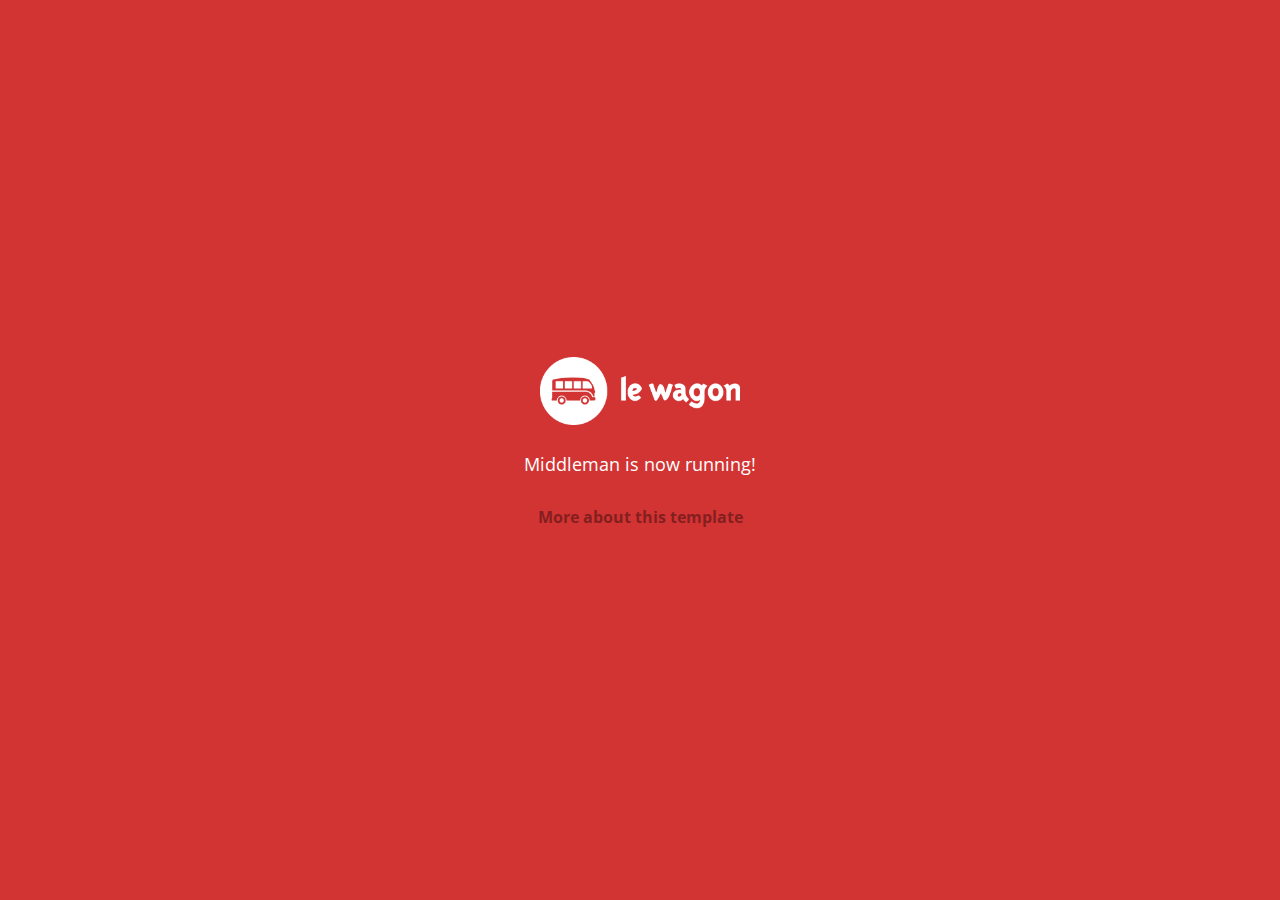
==== index.html @ dd8dd7ee "Automated commit at 2018-02-12 10:35:43 UTC by middleman-deploy 2.0.0-alpha" ====
<!doctype html>
<html>
  <head>
    <meta charset="utf-8">
    <meta http-equiv="x-ua-compatible" content="ie=edge">
    <meta name="viewport"
          content="width=device-width, initial-scale=1, shrink-to-fit=no">
    <!-- Use the title from a page's frontmatter if it has one -->
    <title>Le Wagon - Middleman</title>
    <link href="stylesheets/application-3c48b980.css" rel="stylesheet" />
    <script src="javascripts/application-93de88c9.js"></script>
    <link href="images/favicon-f15af148.png" rel="icon" type="image/png" />
  </head>
  <body>
    <div id="home">
  <div class="home-content">
    <img src="images/logo-acc9c0ec.png" width="200" alt="Logo" />
    <p>
      Middleman is now running!
    </p>
    <p class="about">
      <a href="about.html">More about this template</a>
    </p>
  </div>
</div>

  </body>
</html>
---- stylesheets/application-3c48b980.css ----
@import url("https://fonts.googleapis.com/css?family=Open+Sans:400,300,700|Raleway:400,100,300,700,500");/*!
 * Bootstrap v3.3.7 (http://getbootstrap.com)
 * Copyright 2011-2016 Twitter, Inc.
 * Licensed under MIT (https://github.com/twbs/bootstrap/blob/master/LICENSE)
 *//*! normalize.css v3.0.3 | MIT License | github.com/necolas/normalize.css */html{font-family:sans-serif;-ms-text-size-adjust:100%;-webkit-text-size-adjust:100%}body{margin:0}article,aside,details,figcaption,figure,footer,header,hgroup,main,menu,nav,section,summary{display:block}audio,canvas,progress,video{display:inline-block;vertical-align:baseline}audio:not([controls]){display:none;height:0}[hidden],template{display:none}a{background-color:transparent}a:active,a:hover{outline:0}abbr[title]{border-bottom:1px dotted}b,strong{font-weight:bold}dfn{font-style:italic}h1{font-size:2em;margin:0.67em 0}mark{background:#ff0;color:#000}small{font-size:80%}sub,sup{font-size:75%;line-height:0;position:relative;vertical-align:baseline}sup{top:-0.5em}sub{bottom:-0.25em}img{border:0}svg:not(:root){overflow:hidden}figure{margin:1em 40px}hr{-webkit-box-sizing:content-box;box-sizing:content-box;height:0}pre{overflow:auto}code,kbd,pre,samp{font-family:monospace, monospace;font-size:1em}button,input,optgroup,select,textarea{color:inherit;font:inherit;margin:0}button{overflow:visible}button,select{text-transform:none}button,html input[type="button"],input[type="reset"],input[type="submit"]{-webkit-appearance:button;cursor:pointer}button[disabled],html input[disabled]{cursor:default}button::-moz-focus-inner,input::-moz-focus-inner{border:0;padding:0}input{line-height:normal}input[type="checkbox"],input[type="radio"]{-webkit-box-sizing:border-box;box-sizing:border-box;padding:0}input[type="number"]::-webkit-inner-spin-button,input[type="number"]::-webkit-outer-spin-button{height:auto}input[type="search"]{-webkit-appearance:textfield;-webkit-box-sizing:content-box;box-sizing:content-box}input[type="search"]::-webkit-search-cancel-button,input[type="search"]::-webkit-search-decoration{-webkit-appearance:none}fieldset{border:1px solid #c0c0c0;margin:0 2px;padding:0.35em 0.625em 0.75em}legend{border:0;padding:0}textarea{overflow:auto}optgroup{font-weight:bold}table{border-collapse:collapse;border-spacing:0}td,th{padding:0}/*! Source: https://github.com/h5bp/html5-boilerplate/blob/master/src/css/main.css */@media print{*,*:before,*:after{background:transparent !important;color:#000 !important;-webkit-box-shadow:none !important;box-shadow:none !important;text-shadow:none !important}a,a:visited{text-decoration:underline}a[href]:after{content:" (" attr(href) ")"}abbr[title]:after{content:" (" attr(title) ")"}a[href^="#"]:after,a[href^="javascript:"]:after{content:""}pre,blockquote{border:1px solid #999;page-break-inside:avoid}thead{display:table-header-group}tr,img{page-break-inside:avoid}img{max-width:100% !important}p,h2,h3{orphans:3;widows:3}h2,h3{page-break-after:avoid}.navbar{display:none}.btn>.caret,.dropup>.btn>.caret{border-top-color:#000 !important}.label{border:1px solid #000}.table{border-collapse:collapse !important}.table td,.table th{background-color:#fff !important}.table-bordered th,.table-bordered td{border:1px solid #ddd !important}}@font-face{font-family:'Glyphicons Halflings';src:url("../assets/bootstrap/glyphicons-halflings-regular-86b6f62b.eot");src:url("../assets/bootstrap/glyphicons-halflings-regular-86b6f62b.eot?#iefix") format("embedded-opentype"),url("../assets/bootstrap/glyphicons-halflings-regular-ca35b697.woff2") format("woff2"),url("../assets/bootstrap/glyphicons-halflings-regular-278e49a8.woff") format("woff"),url("../assets/bootstrap/glyphicons-halflings-regular-44bc1850.ttf") format("truetype"),url("../assets/bootstrap/glyphicons-halflings-regular-de51a849.svg#glyphicons_halflingsregular") format("svg")}.glyphicon{position:relative;top:1px;display:inline-block;font-family:'Glyphicons Halflings';font-style:normal;font-weight:normal;line-height:1;-webkit-font-smoothing:antialiased;-moz-osx-font-smoothing:grayscale}.glyphicon-asterisk:before{content:"\002a"}.glyphicon-plus:before{content:"\002b"}.glyphicon-euro:before,.glyphicon-eur:before{content:"\20ac"}.glyphicon-minus:before{content:"\2212"}.glyphicon-cloud:before{content:"\2601"}.glyphicon-envelope:before{content:"\2709"}.glyphicon-pencil:before{content:"\270f"}.glyphicon-glass:before{content:"\e001"}.glyphicon-music:before{content:"\e002"}.glyphicon-search:before{content:"\e003"}.glyphicon-heart:before{content:"\e005"}.glyphicon-star:before{content:"\e006"}.glyphicon-star-empty:before{content:"\e007"}.glyphicon-user:before{content:"\e008"}.glyphicon-film:before{content:"\e009"}.glyphicon-th-large:before{content:"\e010"}.glyphicon-th:before{content:"\e011"}.glyphicon-th-list:before{content:"\e012"}.glyphicon-ok:before{content:"\e013"}.glyphicon-remove:before{content:"\e014"}.glyphicon-zoom-in:before{content:"\e015"}.glyphicon-zoom-out:before{content:"\e016"}.glyphicon-off:before{content:"\e017"}.glyphicon-signal:before{content:"\e018"}.glyphicon-cog:before{content:"\e019"}.glyphicon-trash:before{content:"\e020"}.glyphicon-home:before{content:"\e021"}.glyphicon-file:before{content:"\e022"}.glyphicon-time:before{content:"\e023"}.glyphicon-road:before{content:"\e024"}.glyphicon-download-alt:before{content:"\e025"}.glyphicon-download:before{content:"\e026"}.glyphicon-upload:before{content:"\e027"}.glyphicon-inbox:before{content:"\e028"}.glyphicon-play-circle:before{content:"\e029"}.glyphicon-repeat:before{content:"\e030"}.glyphicon-refresh:before{content:"\e031"}.glyphicon-list-alt:before{content:"\e032"}.glyphicon-lock:before{content:"\e033"}.glyphicon-flag:before{content:"\e034"}.glyphicon-headphones:before{content:"\e035"}.glyphicon-volume-off:before{content:"\e036"}.glyphicon-volume-down:before{content:"\e037"}.glyphicon-volume-up:before{content:"\e038"}.glyphicon-qrcode:before{content:"\e039"}.glyphicon-barcode:before{content:"\e040"}.glyphicon-tag:before{content:"\e041"}.glyphicon-tags:before{content:"\e042"}.glyphicon-book:before{content:"\e043"}.glyphicon-bookmark:before{content:"\e044"}.glyphicon-print:before{content:"\e045"}.glyphicon-camera:before{content:"\e046"}.glyphicon-font:before{content:"\e047"}.glyphicon-bold:before{content:"\e048"}.glyphicon-italic:before{content:"\e049"}.glyphicon-text-height:before{content:"\e050"}.glyphicon-text-width:before{content:"\e051"}.glyphicon-align-left:before{content:"\e052"}.glyphicon-align-center:before{content:"\e053"}.glyphicon-align-right:before{content:"\e054"}.glyphicon-align-justify:before{content:"\e055"}.glyphicon-list:before{content:"\e056"}.glyphicon-indent-left:before{content:"\e057"}.glyphicon-indent-right:before{content:"\e058"}.glyphicon-facetime-video:before{content:"\e059"}.glyphicon-picture:before{content:"\e060"}.glyphicon-map-marker:before{content:"\e062"}.glyphicon-adjust:before{content:"\e063"}.glyphicon-tint:before{content:"\e064"}.glyphicon-edit:before{content:"\e065"}.glyphicon-share:before{content:"\e066"}.glyphicon-check:before{content:"\e067"}.glyphicon-move:before{content:"\e068"}.glyphicon-step-backward:before{content:"\e069"}.glyphicon-fast-backward:before{content:"\e070"}.glyphicon-backward:before{content:"\e071"}.glyphicon-play:before{content:"\e072"}.glyphicon-pause:before{content:"\e073"}.glyphicon-stop:before{content:"\e074"}.glyphicon-forward:before{content:"\e075"}.glyphicon-fast-forward:before{content:"\e076"}.glyphicon-step-forward:before{content:"\e077"}.glyphicon-eject:before{content:"\e078"}.glyphicon-chevron-left:before{content:"\e079"}.glyphicon-chevron-right:before{content:"\e080"}.glyphicon-plus-sign:before{content:"\e081"}.glyphicon-minus-sign:before{content:"\e082"}.glyphicon-remove-sign:before{content:"\e083"}.glyphicon-ok-sign:before{content:"\e084"}.glyphicon-question-sign:before{content:"\e085"}.glyphicon-info-sign:before{content:"\e086"}.glyphicon-screenshot:before{content:"\e087"}.glyphicon-remove-circle:before{content:"\e088"}.glyphicon-ok-circle:before{content:"\e089"}.glyphicon-ban-circle:before{content:"\e090"}.glyphicon-arrow-left:before{content:"\e091"}.glyphicon-arrow-right:before{content:"\e092"}.glyphicon-arrow-up:before{content:"\e093"}.glyphicon-arrow-down:before{content:"\e094"}.glyphicon-share-alt:before{content:"\e095"}.glyphicon-resize-full:before{content:"\e096"}.glyphicon-resize-small:before{content:"\e097"}.glyphicon-exclamation-sign:before{content:"\e101"}.glyphicon-gift:before{content:"\e102"}.glyphicon-leaf:before{content:"\e103"}.glyphicon-fire:before{content:"\e104"}.glyphicon-eye-open:before{content:"\e105"}.glyphicon-eye-close:before{content:"\e106"}.glyphicon-warning-sign:before{content:"\e107"}.glyphicon-plane:before{content:"\e108"}.glyphicon-calendar:before{content:"\e109"}.glyphicon-random:before{content:"\e110"}.glyphicon-comment:before{content:"\e111"}.glyphicon-magnet:before{content:"\e112"}.glyphicon-chevron-up:before{content:"\e113"}.glyphicon-chevron-down:before{content:"\e114"}.glyphicon-retweet:before{content:"\e115"}.glyphicon-shopping-cart:before{content:"\e116"}.glyphicon-folder-close:before{content:"\e117"}.glyphicon-folder-open:before{content:"\e118"}.glyphicon-resize-vertical:before{content:"\e119"}.glyphicon-resize-horizontal:before{content:"\e120"}.glyphicon-hdd:before{content:"\e121"}.glyphicon-bullhorn:before{content:"\e122"}.glyphicon-bell:before{content:"\e123"}.glyphicon-certificate:before{content:"\e124"}.glyphicon-thumbs-up:before{content:"\e125"}.glyphicon-thumbs-down:before{content:"\e126"}.glyphicon-hand-right:before{content:"\e127"}.glyphicon-hand-left:before{content:"\e128"}.glyphicon-hand-up:before{content:"\e129"}.glyphicon-hand-down:before{content:"\e130"}.glyphicon-circle-arrow-right:before{content:"\e131"}.glyphicon-circle-arrow-left:before{content:"\e132"}.glyphicon-circle-arrow-up:before{content:"\e133"}.glyphicon-circle-arrow-down:before{content:"\e134"}.glyphicon-globe:before{content:"\e135"}.glyphicon-wrench:before{content:"\e136"}.glyphicon-tasks:before{content:"\e137"}.glyphicon-filter:before{content:"\e138"}.glyphicon-briefcase:before{content:"\e139"}.glyphicon-fullscreen:before{content:"\e140"}.glyphicon-dashboard:before{content:"\e141"}.glyphicon-paperclip:before{content:"\e142"}.glyphicon-heart-empty:before{content:"\e143"}.glyphicon-link:before{content:"\e144"}.glyphicon-phone:before{content:"\e145"}.glyphicon-pushpin:before{content:"\e146"}.glyphicon-usd:before{content:"\e148"}.glyphicon-gbp:before{content:"\e149"}.glyphicon-sort:before{content:"\e150"}.glyphicon-sort-by-alphabet:before{content:"\e151"}.glyphicon-sort-by-alphabet-alt:before{content:"\e152"}.glyphicon-sort-by-order:before{content:"\e153"}.glyphicon-sort-by-order-alt:before{content:"\e154"}.glyphicon-sort-by-attributes:before{content:"\e155"}.glyphicon-sort-by-attributes-alt:before{content:"\e156"}.glyphicon-unchecked:before{content:"\e157"}.glyphicon-expand:before{content:"\e158"}.glyphicon-collapse-down:before{content:"\e159"}.glyphicon-collapse-up:before{content:"\e160"}.glyphicon-log-in:before{content:"\e161"}.glyphicon-flash:before{content:"\e162"}.glyphicon-log-out:before{content:"\e163"}.glyphicon-new-window:before{content:"\e164"}.glyphicon-record:before{content:"\e165"}.glyphicon-save:before{content:"\e166"}.glyphicon-open:before{content:"\e167"}.glyphicon-saved:before{content:"\e168"}.glyphicon-import:before{content:"\e169"}.glyphicon-export:before{content:"\e170"}.glyphicon-send:before{content:"\e171"}.glyphicon-floppy-disk:before{content:"\e172"}.glyphicon-floppy-saved:before{content:"\e173"}.glyphicon-floppy-remove:before{content:"\e174"}.glyphicon-floppy-save:before{content:"\e175"}.glyphicon-floppy-open:before{content:"\e176"}.glyphicon-credit-card:before{content:"\e177"}.glyphicon-transfer:before{content:"\e178"}.glyphicon-cutlery:before{content:"\e179"}.glyphicon-header:before{content:"\e180"}.glyphicon-compressed:before{content:"\e181"}.glyphicon-earphone:before{content:"\e182"}.glyphicon-phone-alt:before{content:"\e183"}.glyphicon-tower:before{content:"\e184"}.glyphicon-stats:before{content:"\e185"}.glyphicon-sd-video:before{content:"\e186"}.glyphicon-hd-video:before{content:"\e187"}.glyphicon-subtitles:before{content:"\e188"}.glyphicon-sound-stereo:before{content:"\e189"}.glyphicon-sound-dolby:before{content:"\e190"}.glyphicon-sound-5-1:before{content:"\e191"}.glyphicon-sound-6-1:before{content:"\e192"}.glyphicon-sound-7-1:before{content:"\e193"}.glyphicon-copyright-mark:before{content:"\e194"}.glyphicon-registration-mark:before{content:"\e195"}.glyphicon-cloud-download:before{content:"\e197"}.glyphicon-cloud-upload:before{content:"\e198"}.glyphicon-tree-conifer:before{content:"\e199"}.glyphicon-tree-deciduous:before{content:"\e200"}.glyphicon-cd:before{content:"\e201"}.glyphicon-save-file:before{content:"\e202"}.glyphicon-open-file:before{content:"\e203"}.glyphicon-level-up:before{content:"\e204"}.glyphicon-copy:before{content:"\e205"}.glyphicon-paste:before{content:"\e206"}.glyphicon-alert:before{content:"\e209"}.glyphicon-equalizer:before{content:"\e210"}.glyphicon-king:before{content:"\e211"}.glyphicon-queen:before{content:"\e212"}.glyphicon-pawn:before{content:"\e213"}.glyphicon-bishop:before{content:"\e214"}.glyphicon-knight:before{content:"\e215"}.glyphicon-baby-formula:before{content:"\e216"}.glyphicon-tent:before{content:"\26fa"}.glyphicon-blackboard:before{content:"\e218"}.glyphicon-bed:before{content:"\e219"}.glyphicon-apple:before{content:"\f8ff"}.glyphicon-erase:before{content:"\e221"}.glyphicon-hourglass:before{content:"\231b"}.glyphicon-lamp:before{content:"\e223"}.glyphicon-duplicate:before{content:"\e224"}.glyphicon-piggy-bank:before{content:"\e225"}.glyphicon-scissors:before{content:"\e226"}.glyphicon-bitcoin:before{content:"\e227"}.glyphicon-btc:before{content:"\e227"}.glyphicon-xbt:before{content:"\e227"}.glyphicon-yen:before{content:"\00a5"}.glyphicon-jpy:before{content:"\00a5"}.glyphicon-ruble:before{content:"\20bd"}.glyphicon-rub:before{content:"\20bd"}.glyphicon-scale:before{content:"\e230"}.glyphicon-ice-lolly:before{content:"\e231"}.glyphicon-ice-lolly-tasted:before{content:"\e232"}.glyphicon-education:before{content:"\e233"}.glyphicon-option-horizontal:before{content:"\e234"}.glyphicon-option-vertical:before{content:"\e235"}.glyphicon-menu-hamburger:before{content:"\e236"}.glyphicon-modal-window:before{content:"\e237"}.glyphicon-oil:before{content:"\e238"}.glyphicon-grain:before{content:"\e239"}.glyphicon-sunglasses:before{content:"\e240"}.glyphicon-text-size:before{content:"\e241"}.glyphicon-text-color:before{content:"\e242"}.glyphicon-text-background:before{content:"\e243"}.glyphicon-object-align-top:before{content:"\e244"}.glyphicon-object-align-bottom:before{content:"\e245"}.glyphicon-object-align-horizontal:before{content:"\e246"}.glyphicon-object-align-left:before{content:"\e247"}.glyphicon-object-align-vertical:before{content:"\e248"}.glyphicon-object-align-right:before{content:"\e249"}.glyphicon-triangle-right:before{content:"\e250"}.glyphicon-triangle-left:before{content:"\e251"}.glyphicon-triangle-bottom:before{content:"\e252"}.glyphicon-triangle-top:before{content:"\e253"}.glyphicon-console:before{content:"\e254"}.glyphicon-superscript:before{content:"\e255"}.glyphicon-subscript:before{content:"\e256"}.glyphicon-menu-left:before{content:"\e257"}.glyphicon-menu-right:before{content:"\e258"}.glyphicon-menu-down:before{content:"\e259"}.glyphicon-menu-up:before{content:"\e260"}*{-webkit-box-sizing:border-box;box-sizing:border-box}*:before,*:after{-webkit-box-sizing:border-box;box-sizing:border-box}html{font-size:10px;-webkit-tap-highlight-color:transparent}body{font-family:"Open Sans", "Helvetica", "sans-serif";font-size:18px;line-height:1.42857143;color:#333333;background-color:#F4F4F4}input,button,select,textarea{font-family:inherit;font-size:inherit;line-height:inherit}a{color:#469AE0;text-decoration:none}a:hover,a:focus{color:#1f74ba;text-decoration:underline}a:focus{outline:5px auto -webkit-focus-ring-color;outline-offset:-2px}figure{margin:0}img{vertical-align:middle}.img-responsive{display:block;max-width:100%;height:auto}.img-rounded{border-radius:2px}.img-thumbnail{padding:4px;line-height:1.42857143;background-color:#F4F4F4;border:1px solid #ddd;border-radius:2px;-webkit-transition:all 0.2s ease-in-out;transition:all 0.2s ease-in-out;display:inline-block;max-width:100%;height:auto}.img-circle{border-radius:50%}hr{margin-top:25px;margin-bottom:25px;border:0;border-top:1px solid #eeeeee}.sr-only{position:absolute;width:1px;height:1px;margin:-1px;padding:0;overflow:hidden;clip:rect(0, 0, 0, 0);border:0}.sr-only-focusable:active,.sr-only-focusable:focus{position:static;width:auto;height:auto;margin:0;overflow:visible;clip:auto}[role="button"]{cursor:pointer}h1,h2,h3,h4,h5,h6,.h1,.h2,.h3,.h4,.h5,.h6{font-family:"Raleway", "Helvetica", "sans-serif";font-weight:500;line-height:1.1;color:inherit}h1 small,h1 .small,h2 small,h2 .small,h3 small,h3 .small,h4 small,h4 .small,h5 small,h5 .small,h6 small,h6 .small,.h1 small,.h1 .small,.h2 small,.h2 .small,.h3 small,.h3 .small,.h4 small,.h4 .small,.h5 small,.h5 .small,.h6 small,.h6 .small{font-weight:normal;line-height:1;color:#777777}h1,.h1,h2,.h2,h3,.h3{margin-top:25px;margin-bottom:12.5px}h1 small,h1 .small,.h1 small,.h1 .small,h2 small,h2 .small,.h2 small,.h2 .small,h3 small,h3 .small,.h3 small,.h3 .small{font-size:65%}h4,.h4,h5,.h5,h6,.h6{margin-top:12.5px;margin-bottom:12.5px}h4 small,h4 .small,.h4 small,.h4 .small,h5 small,h5 .small,.h5 small,.h5 .small,h6 small,h6 .small,.h6 small,.h6 .small{font-size:75%}h1,.h1{font-size:46px}h2,.h2{font-size:38px}h3,.h3{font-size:31px}h4,.h4{font-size:23px}h5,.h5{font-size:18px}h6,.h6{font-size:16px}p{margin:0 0 12.5px}.lead{margin-bottom:25px;font-size:20px;font-weight:300;line-height:1.4}@media (min-width: 768px){.lead{font-size:27px}}small,.small{font-size:88%}mark,.mark{background-color:#fcf8e3;padding:.2em}.text-left{text-align:left}.text-right{text-align:right}.text-center{text-align:center}.text-justify{text-align:justify}.text-nowrap{white-space:nowrap}.text-lowercase{text-transform:lowercase}.text-uppercase,.initialism{text-transform:uppercase}.text-capitalize{text-transform:capitalize}.text-muted{color:#777777}.text-primary{color:#469AE0}a.text-primary:hover,a.text-primary:focus{color:#2381d0}.text-success{color:#3c763d}a.text-success:hover,a.text-success:focus{color:#2b542c}.text-info{color:#31708f}a.text-info:hover,a.text-info:focus{color:#245269}.text-warning{color:#8a6d3b}a.text-warning:hover,a.text-warning:focus{color:#66512c}.text-danger{color:#a94442}a.text-danger:hover,a.text-danger:focus{color:#843534}.bg-primary{color:#fff}.bg-primary{background-color:#469AE0}a.bg-primary:hover,a.bg-primary:focus{background-color:#2381d0}.bg-success{background-color:#dff0d8}a.bg-success:hover,a.bg-success:focus{background-color:#c1e2b3}.bg-info{background-color:#d9edf7}a.bg-info:hover,a.bg-info:focus{background-color:#afd9ee}.bg-warning{background-color:#fcf8e3}a.bg-warning:hover,a.bg-warning:focus{background-color:#f7ecb5}.bg-danger{background-color:#f2dede}a.bg-danger:hover,a.bg-danger:focus{background-color:#e4b9b9}.page-header{padding-bottom:11.5px;margin:50px 0 25px;border-bottom:1px solid #eeeeee}ul,ol{margin-top:0;margin-bottom:12.5px}ul ul,ul ol,ol ul,ol ol{margin-bottom:0}.list-unstyled{padding-left:0;list-style:none}.list-inline{padding-left:0;list-style:none;margin-left:-5px}.list-inline>li{display:inline-block;padding-left:5px;padding-right:5px}dl{margin-top:0;margin-bottom:25px}dt,dd{line-height:1.42857143}dt{font-weight:bold}dd{margin-left:0}.dl-horizontal dd:before,.dl-horizontal dd:after{content:" ";display:table}.dl-horizontal dd:after{clear:both}@media (min-width: 768px){.dl-horizontal dt{float:left;width:160px;clear:left;text-align:right;overflow:hidden;text-overflow:ellipsis;white-space:nowrap}.dl-horizontal dd{margin-left:180px}}abbr[title],abbr[data-original-title]{cursor:help;border-bottom:1px dotted #777777}.initialism{font-size:90%}blockquote{padding:12.5px 25px;margin:0 0 25px;font-size:22.5px;border-left:5px solid #eeeeee}blockquote p:last-child,blockquote ul:last-child,blockquote ol:last-child{margin-bottom:0}blockquote footer,blockquote small,blockquote .small{display:block;font-size:80%;line-height:1.42857143;color:#777777}blockquote footer:before,blockquote small:before,blockquote .small:before{content:'\2014 \00A0'}.blockquote-reverse,blockquote.pull-right{padding-right:15px;padding-left:0;border-right:5px solid #eeeeee;border-left:0;text-align:right}.blockquote-reverse footer:before,.blockquote-reverse small:before,.blockquote-reverse .small:before,blockquote.pull-right footer:before,blockquote.pull-right small:before,blockquote.pull-right .small:before{content:''}.blockquote-reverse footer:after,.blockquote-reverse small:after,.blockquote-reverse .small:after,blockquote.pull-right footer:after,blockquote.pull-right small:after,blockquote.pull-right .small:after{content:'\00A0 \2014'}address{margin-bottom:25px;font-style:normal;line-height:1.42857143}code,kbd,pre,samp{font-family:Menlo, Monaco, Consolas, "Courier New", monospace}code{padding:2px 4px;font-size:90%;color:#c7254e;background-color:#f9f2f4;border-radius:2px}kbd{padding:2px 4px;font-size:90%;color:#fff;background-color:#333;border-radius:2px;-webkit-box-shadow:inset 0 -1px 0 rgba(0,0,0,0.25);box-shadow:inset 0 -1px 0 rgba(0,0,0,0.25)}kbd kbd{padding:0;font-size:100%;font-weight:bold;-webkit-box-shadow:none;box-shadow:none}pre{display:block;padding:12px;margin:0 0 12.5px;font-size:17px;line-height:1.42857143;word-break:break-all;word-wrap:break-word;color:#333333;background-color:#f5f5f5;border:1px solid #ccc;border-radius:2px}pre code{padding:0;font-size:inherit;color:inherit;white-space:pre-wrap;background-color:transparent;border-radius:0}.pre-scrollable{max-height:340px;overflow-y:scroll}.container{margin-right:auto;margin-left:auto;padding-left:15px;padding-right:15px}.container:before,.container:after{content:" ";display:table}.container:after{clear:both}@media (min-width: 768px){.container{width:750px}}@media (min-width: 992px){.container{width:970px}}@media (min-width: 1200px){.container{width:1170px}}.container-fluid{margin-right:auto;margin-left:auto;padding-left:15px;padding-right:15px}.container-fluid:before,.container-fluid:after{content:" ";display:table}.container-fluid:after{clear:both}.row{margin-left:-15px;margin-right:-15px}.row:before,.row:after{content:" ";display:table}.row:after{clear:both}.col-xs-1,.col-sm-1,.col-md-1,.col-lg-1,.col-xs-2,.col-sm-2,.col-md-2,.col-lg-2,.col-xs-3,.col-sm-3,.col-md-3,.col-lg-3,.col-xs-4,.col-sm-4,.col-md-4,.col-lg-4,.col-xs-5,.col-sm-5,.col-md-5,.col-lg-5,.col-xs-6,.col-sm-6,.col-md-6,.col-lg-6,.col-xs-7,.col-sm-7,.col-md-7,.col-lg-7,.col-xs-8,.col-sm-8,.col-md-8,.col-lg-8,.col-xs-9,.col-sm-9,.col-md-9,.col-lg-9,.col-xs-10,.col-sm-10,.col-md-10,.col-lg-10,.col-xs-11,.col-sm-11,.col-md-11,.col-lg-11,.col-xs-12,.col-sm-12,.col-md-12,.col-lg-12{position:relative;min-height:1px;padding-left:15px;padding-right:15px}.col-xs-1,.col-xs-2,.col-xs-3,.col-xs-4,.col-xs-5,.col-xs-6,.col-xs-7,.col-xs-8,.col-xs-9,.col-xs-10,.col-xs-11,.col-xs-12{float:left}.col-xs-1{width:8.33333333%}.col-xs-2{width:16.66666667%}.col-xs-3{width:25%}.col-xs-4{width:33.33333333%}.col-xs-5{width:41.66666667%}.col-xs-6{width:50%}.col-xs-7{width:58.33333333%}.col-xs-8{width:66.66666667%}.col-xs-9{width:75%}.col-xs-10{width:83.33333333%}.col-xs-11{width:91.66666667%}.col-xs-12{width:100%}.col-xs-pull-0{right:auto}.col-xs-pull-1{right:8.33333333%}.col-xs-pull-2{right:16.66666667%}.col-xs-pull-3{right:25%}.col-xs-pull-4{right:33.33333333%}.col-xs-pull-5{right:41.66666667%}.col-xs-pull-6{right:50%}.col-xs-pull-7{right:58.33333333%}.col-xs-pull-8{right:66.66666667%}.col-xs-pull-9{right:75%}.col-xs-pull-10{right:83.33333333%}.col-xs-pull-11{right:91.66666667%}.col-xs-pull-12{right:100%}.col-xs-push-0{left:auto}.col-xs-push-1{left:8.33333333%}.col-xs-push-2{left:16.66666667%}.col-xs-push-3{left:25%}.col-xs-push-4{left:33.33333333%}.col-xs-push-5{left:41.66666667%}.col-xs-push-6{left:50%}.col-xs-push-7{left:58.33333333%}.col-xs-push-8{left:66.66666667%}.col-xs-push-9{left:75%}.col-xs-push-10{left:83.33333333%}.col-xs-push-11{left:91.66666667%}.col-xs-push-12{left:100%}.col-xs-offset-0{margin-left:0%}.col-xs-offset-1{margin-left:8.33333333%}.col-xs-offset-2{margin-left:16.66666667%}.col-xs-offset-3{margin-left:25%}.col-xs-offset-4{margin-left:33.33333333%}.col-xs-offset-5{margin-left:41.66666667%}.col-xs-offset-6{margin-left:50%}.col-xs-offset-7{margin-left:58.33333333%}.col-xs-offset-8{margin-left:66.66666667%}.col-xs-offset-9{margin-left:75%}.col-xs-offset-10{margin-left:83.33333333%}.col-xs-offset-11{margin-left:91.66666667%}.col-xs-offset-12{margin-left:100%}@media (min-width: 768px){.col-sm-1,.col-sm-2,.col-sm-3,.col-sm-4,.col-sm-5,.col-sm-6,.col-sm-7,.col-sm-8,.col-sm-9,.col-sm-10,.col-sm-11,.col-sm-12{float:left}.col-sm-1{width:8.33333333%}.col-sm-2{width:16.66666667%}.col-sm-3{width:25%}.col-sm-4{width:33.33333333%}.col-sm-5{width:41.66666667%}.col-sm-6{width:50%}.col-sm-7{width:58.33333333%}.col-sm-8{width:66.66666667%}.col-sm-9{width:75%}.col-sm-10{width:83.33333333%}.col-sm-11{width:91.66666667%}.col-sm-12{width:100%}.col-sm-pull-0{right:auto}.col-sm-pull-1{right:8.33333333%}.col-sm-pull-2{right:16.66666667%}.col-sm-pull-3{right:25%}.col-sm-pull-4{right:33.33333333%}.col-sm-pull-5{right:41.66666667%}.col-sm-pull-6{right:50%}.col-sm-pull-7{right:58.33333333%}.col-sm-pull-8{right:66.66666667%}.col-sm-pull-9{right:75%}.col-sm-pull-10{right:83.33333333%}.col-sm-pull-11{right:91.66666667%}.col-sm-pull-12{right:100%}.col-sm-push-0{left:auto}.col-sm-push-1{left:8.33333333%}.col-sm-push-2{left:16.66666667%}.col-sm-push-3{left:25%}.col-sm-push-4{left:33.33333333%}.col-sm-push-5{left:41.66666667%}.col-sm-push-6{left:50%}.col-sm-push-7{left:58.33333333%}.col-sm-push-8{left:66.66666667%}.col-sm-push-9{left:75%}.col-sm-push-10{left:83.33333333%}.col-sm-push-11{left:91.66666667%}.col-sm-push-12{left:100%}.col-sm-offset-0{margin-left:0%}.col-sm-offset-1{margin-left:8.33333333%}.col-sm-offset-2{margin-left:16.66666667%}.col-sm-offset-3{margin-left:25%}.col-sm-offset-4{margin-left:33.33333333%}.col-sm-offset-5{margin-left:41.66666667%}.col-sm-offset-6{margin-left:50%}.col-sm-offset-7{margin-left:58.33333333%}.col-sm-offset-8{margin-left:66.66666667%}.col-sm-offset-9{margin-left:75%}.col-sm-offset-10{margin-left:83.33333333%}.col-sm-offset-11{margin-left:91.66666667%}.col-sm-offset-12{margin-left:100%}}@media (min-width: 992px){.col-md-1,.col-md-2,.col-md-3,.col-md-4,.col-md-5,.col-md-6,.col-md-7,.col-md-8,.col-md-9,.col-md-10,.col-md-11,.col-md-12{float:left}.col-md-1{width:8.33333333%}.col-md-2{width:16.66666667%}.col-md-3{width:25%}.col-md-4{width:33.33333333%}.col-md-5{width:41.66666667%}.col-md-6{width:50%}.col-md-7{width:58.33333333%}.col-md-8{width:66.66666667%}.col-md-9{width:75%}.col-md-10{width:83.33333333%}.col-md-11{width:91.66666667%}.col-md-12{width:100%}.col-md-pull-0{right:auto}.col-md-pull-1{right:8.33333333%}.col-md-pull-2{right:16.66666667%}.col-md-pull-3{right:25%}.col-md-pull-4{right:33.33333333%}.col-md-pull-5{right:41.66666667%}.col-md-pull-6{right:50%}.col-md-pull-7{right:58.33333333%}.col-md-pull-8{right:66.66666667%}.col-md-pull-9{right:75%}.col-md-pull-10{right:83.33333333%}.col-md-pull-11{right:91.66666667%}.col-md-pull-12{right:100%}.col-md-push-0{left:auto}.col-md-push-1{left:8.33333333%}.col-md-push-2{left:16.66666667%}.col-md-push-3{left:25%}.col-md-push-4{left:33.33333333%}.col-md-push-5{left:41.66666667%}.col-md-push-6{left:50%}.col-md-push-7{left:58.33333333%}.col-md-push-8{left:66.66666667%}.col-md-push-9{left:75%}.col-md-push-10{left:83.33333333%}.col-md-push-11{left:91.66666667%}.col-md-push-12{left:100%}.col-md-offset-0{margin-left:0%}.col-md-offset-1{margin-left:8.33333333%}.col-md-offset-2{margin-left:16.66666667%}.col-md-offset-3{margin-left:25%}.col-md-offset-4{margin-left:33.33333333%}.col-md-offset-5{margin-left:41.66666667%}.col-md-offset-6{margin-left:50%}.col-md-offset-7{margin-left:58.33333333%}.col-md-offset-8{margin-left:66.66666667%}.col-md-offset-9{margin-left:75%}.col-md-offset-10{margin-left:83.33333333%}.col-md-offset-11{margin-left:91.66666667%}.col-md-offset-12{margin-left:100%}}@media (min-width: 1200px){.col-lg-1,.col-lg-2,.col-lg-3,.col-lg-4,.col-lg-5,.col-lg-6,.col-lg-7,.col-lg-8,.col-lg-9,.col-lg-10,.col-lg-11,.col-lg-12{float:left}.col-lg-1{width:8.33333333%}.col-lg-2{width:16.66666667%}.col-lg-3{width:25%}.col-lg-4{width:33.33333333%}.col-lg-5{width:41.66666667%}.col-lg-6{width:50%}.col-lg-7{width:58.33333333%}.col-lg-8{width:66.66666667%}.col-lg-9{width:75%}.col-lg-10{width:83.33333333%}.col-lg-11{width:91.66666667%}.col-lg-12{width:100%}.col-lg-pull-0{right:auto}.col-lg-pull-1{right:8.33333333%}.col-lg-pull-2{right:16.66666667%}.col-lg-pull-3{right:25%}.col-lg-pull-4{right:33.33333333%}.col-lg-pull-5{right:41.66666667%}.col-lg-pull-6{right:50%}.col-lg-pull-7{right:58.33333333%}.col-lg-pull-8{right:66.66666667%}.col-lg-pull-9{right:75%}.col-lg-pull-10{right:83.33333333%}.col-lg-pull-11{right:91.66666667%}.col-lg-pull-12{right:100%}.col-lg-push-0{left:auto}.col-lg-push-1{left:8.33333333%}.col-lg-push-2{left:16.66666667%}.col-lg-push-3{left:25%}.col-lg-push-4{left:33.33333333%}.col-lg-push-5{left:41.66666667%}.col-lg-push-6{left:50%}.col-lg-push-7{left:58.33333333%}.col-lg-push-8{left:66.66666667%}.col-lg-push-9{left:75%}.col-lg-push-10{left:83.33333333%}.col-lg-push-11{left:91.66666667%}.col-lg-push-12{left:100%}.col-lg-offset-0{margin-left:0%}.col-lg-offset-1{margin-left:8.33333333%}.col-lg-offset-2{margin-left:16.66666667%}.col-lg-offset-3{margin-left:25%}.col-lg-offset-4{margin-left:33.33333333%}.col-lg-offset-5{margin-left:41.66666667%}.col-lg-offset-6{margin-left:50%}.col-lg-offset-7{margin-left:58.33333333%}.col-lg-offset-8{margin-left:66.66666667%}.col-lg-offset-9{margin-left:75%}.col-lg-offset-10{margin-left:83.33333333%}.col-lg-offset-11{margin-left:91.66666667%}.col-lg-offset-12{margin-left:100%}}table{background-color:transparent}caption{padding-top:8px;padding-bottom:8px;color:#777777;text-align:left}th{text-align:left}.table{width:100%;max-width:100%;margin-bottom:25px}.table>thead>tr>th,.table>thead>tr>td,.table>tbody>tr>th,.table>tbody>tr>td,.table>tfoot>tr>th,.table>tfoot>tr>td{padding:8px;line-height:1.42857143;vertical-align:top;border-top:1px solid #ddd}.table>thead>tr>th{vertical-align:bottom;border-bottom:2px solid #ddd}.table>caption+thead>tr:first-child>th,.table>caption+thead>tr:first-child>td,.table>colgroup+thead>tr:first-child>th,.table>colgroup+thead>tr:first-child>td,.table>thead:first-child>tr:first-child>th,.table>thead:first-child>tr:first-child>td{border-top:0}.table>tbody+tbody{border-top:2px solid #ddd}.table .table{background-color:#F4F4F4}.table-condensed>thead>tr>th,.table-condensed>thead>tr>td,.table-condensed>tbody>tr>th,.table-condensed>tbody>tr>td,.table-condensed>tfoot>tr>th,.table-condensed>tfoot>tr>td{padding:5px}.table-bordered{border:1px solid #ddd}.table-bordered>thead>tr>th,.table-bordered>thead>tr>td,.table-bordered>tbody>tr>th,.table-bordered>tbody>tr>td,.table-bordered>tfoot>tr>th,.table-bordered>tfoot>tr>td{border:1px solid #ddd}.table-bordered>thead>tr>th,.table-bordered>thead>tr>td{border-bottom-width:2px}.table-striped>tbody>tr:nth-of-type(odd){background-color:#f9f9f9}.table-hover>tbody>tr:hover{background-color:#f5f5f5}table col[class*="col-"]{position:static;float:none;display:table-column}table td[class*="col-"],table th[class*="col-"]{position:static;float:none;display:table-cell}.table>thead>tr>td.active,.table>thead>tr>th.active,.table>thead>tr.active>td,.table>thead>tr.active>th,.table>tbody>tr>td.active,.table>tbody>tr>th.active,.table>tbody>tr.active>td,.table>tbody>tr.active>th,.table>tfoot>tr>td.active,.table>tfoot>tr>th.active,.table>tfoot>tr.active>td,.table>tfoot>tr.active>th{background-color:#f5f5f5}.table-hover>tbody>tr>td.active:hover,.table-hover>tbody>tr>th.active:hover,.table-hover>tbody>tr.active:hover>td,.table-hover>tbody>tr:hover>.active,.table-hover>tbody>tr.active:hover>th{background-color:#e8e8e8}.table>thead>tr>td.success,.table>thead>tr>th.success,.table>thead>tr.success>td,.table>thead>tr.success>th,.table>tbody>tr>td.success,.table>tbody>tr>th.success,.table>tbody>tr.success>td,.table>tbody>tr.success>th,.table>tfoot>tr>td.success,.table>tfoot>tr>th.success,.table>tfoot>tr.success>td,.table>tfoot>tr.success>th{background-color:#dff0d8}.table-hover>tbody>tr>td.success:hover,.table-hover>tbody>tr>th.success:hover,.table-hover>tbody>tr.success:hover>td,.table-hover>tbody>tr:hover>.success,.table-hover>tbody>tr.success:hover>th{background-color:#d0e9c6}.table>thead>tr>td.info,.table>thead>tr>th.info,.table>thead>tr.info>td,.table>thead>tr.info>th,.table>tbody>tr>td.info,.table>tbody>tr>th.info,.table>tbody>tr.info>td,.table>tbody>tr.info>th,.table>tfoot>tr>td.info,.table>tfoot>tr>th.info,.table>tfoot>tr.info>td,.table>tfoot>tr.info>th{background-color:#d9edf7}.table-hover>tbody>tr>td.info:hover,.table-hover>tbody>tr>th.info:hover,.table-hover>tbody>tr.info:hover>td,.table-hover>tbody>tr:hover>.info,.table-hover>tbody>tr.info:hover>th{background-color:#c4e3f3}.table>thead>tr>td.warning,.table>thead>tr>th.warning,.table>thead>tr.warning>td,.table>thead>tr.warning>th,.table>tbody>tr>td.warning,.table>tbody>tr>th.warning,.table>tbody>tr.warning>td,.table>tbody>tr.warning>th,.table>tfoot>tr>td.warning,.table>tfoot>tr>th.warning,.table>tfoot>tr.warning>td,.table>tfoot>tr.warning>th{background-color:#fcf8e3}.table-hover>tbody>tr>td.warning:hover,.table-hover>tbody>tr>th.warning:hover,.table-hover>tbody>tr.warning:hover>td,.table-hover>tbody>tr:hover>.warning,.table-hover>tbody>tr.warning:hover>th{background-color:#faf2cc}.table>thead>tr>td.danger,.table>thead>tr>th.danger,.table>thead>tr.danger>td,.table>thead>tr.danger>th,.table>tbody>tr>td.danger,.table>tbody>tr>th.danger,.table>tbody>tr.danger>td,.table>tbody>tr.danger>th,.table>tfoot>tr>td.danger,.table>tfoot>tr>th.danger,.table>tfoot>tr.danger>td,.table>tfoot>tr.danger>th{background-color:#f2dede}.table-hover>tbody>tr>td.danger:hover,.table-hover>tbody>tr>th.danger:hover,.table-hover>tbody>tr.danger:hover>td,.table-hover>tbody>tr:hover>.danger,.table-hover>tbody>tr.danger:hover>th{background-color:#ebcccc}.table-responsive{overflow-x:auto;min-height:0.01%}@media screen and (max-width: 767px){.table-responsive{width:100%;margin-bottom:18.75px;overflow-y:hidden;-ms-overflow-style:-ms-autohiding-scrollbar;border:1px solid #ddd}.table-responsive>.table{margin-bottom:0}.table-responsive>.table>thead>tr>th,.table-responsive>.table>thead>tr>td,.table-responsive>.table>tbody>tr>th,.table-responsive>.table>tbody>tr>td,.table-responsive>.table>tfoot>tr>th,.table-responsive>.table>tfoot>tr>td{white-space:nowrap}.table-responsive>.table-bordered{border:0}.table-responsive>.table-bordered>thead>tr>th:first-child,.table-responsive>.table-bordered>thead>tr>td:first-child,.table-responsive>.table-bordered>tbody>tr>th:first-child,.table-responsive>.table-bordered>tbody>tr>td:first-child,.table-responsive>.table-bordered>tfoot>tr>th:first-child,.table-responsive>.table-bordered>tfoot>tr>td:first-child{border-left:0}.table-responsive>.table-bordered>thead>tr>th:last-child,.table-responsive>.table-bordered>thead>tr>td:last-child,.table-responsive>.table-bordered>tbody>tr>th:last-child,.table-responsive>.table-bordered>tbody>tr>td:last-child,.table-responsive>.table-bordered>tfoot>tr>th:last-child,.table-responsive>.table-bordered>tfoot>tr>td:last-child{border-right:0}.table-responsive>.table-bordered>tbody>tr:last-child>th,.table-responsive>.table-bordered>tbody>tr:last-child>td,.table-responsive>.table-bordered>tfoot>tr:last-child>th,.table-responsive>.table-bordered>tfoot>tr:last-child>td{border-bottom:0}}fieldset{padding:0;margin:0;border:0;min-width:0}legend{display:block;width:100%;padding:0;margin-bottom:25px;font-size:27px;line-height:inherit;color:#333333;border:0;border-bottom:1px solid #e5e5e5}label{display:inline-block;max-width:100%;margin-bottom:5px;font-weight:bold}input[type="search"]{-webkit-box-sizing:border-box;box-sizing:border-box}input[type="radio"],input[type="checkbox"]{margin:4px 0 0;margin-top:1px \9;line-height:normal}input[type="file"]{display:block}input[type="range"]{display:block;width:100%}select[multiple],select[size]{height:auto}input[type="file"]:focus,input[type="radio"]:focus,input[type="checkbox"]:focus{outline:5px auto -webkit-focus-ring-color;outline-offset:-2px}output{display:block;padding-top:7px;font-size:18px;line-height:1.42857143;color:#000000}.form-control{display:block;width:100%;height:39px;padding:6px 12px;font-size:18px;line-height:1.42857143;color:#000000;background-color:#fff;background-image:none;border:1px solid #ccc;border-radius:2px;-webkit-box-shadow:inset 0 1px 1px rgba(0,0,0,0.075);box-shadow:inset 0 1px 1px rgba(0,0,0,0.075);-webkit-transition:border-color ease-in-out 0.15s, box-shadow ease-in-out 0.15s;-webkit-transition:border-color ease-in-out 0.15s, -webkit-box-shadow ease-in-out 0.15s;transition:border-color ease-in-out 0.15s, -webkit-box-shadow ease-in-out 0.15s;transition:border-color ease-in-out 0.15s, box-shadow ease-in-out 0.15s;transition:border-color ease-in-out 0.15s, box-shadow ease-in-out 0.15s, -webkit-box-shadow ease-in-out 0.15s}.form-control:focus{border-color:#66afe9;outline:0;-webkit-box-shadow:inset 0 1px 1px rgba(0,0,0,0.075),0 0 8px rgba(102,175,233,0.6);box-shadow:inset 0 1px 1px rgba(0,0,0,0.075),0 0 8px rgba(102,175,233,0.6)}.form-control::-moz-placeholder{color:#999;opacity:1}.form-control:-ms-input-placeholder{color:#999}.form-control::-webkit-input-placeholder{color:#999}.form-control::-ms-expand{border:0;background-color:transparent}.form-control[disabled],.form-control[readonly],fieldset[disabled] .form-control{background-color:#eeeeee;opacity:1}.form-control[disabled],fieldset[disabled] .form-control{cursor:not-allowed}textarea.form-control{height:auto}input[type="search"]{-webkit-appearance:none}@media screen and (-webkit-min-device-pixel-ratio: 0){input[type="date"].form-control,input[type="time"].form-control,input[type="datetime-local"].form-control,input[type="month"].form-control{line-height:39px}input[type="date"].input-sm,.input-group-sm>input[type="date"].form-control,.input-group-sm>input[type="date"].input-group-addon,.input-group-sm>.input-group-btn>input[type="date"].btn,.input-group-sm input[type="date"],input[type="time"].input-sm,.input-group-sm>input[type="time"].form-control,.input-group-sm>input[type="time"].input-group-addon,.input-group-sm>.input-group-btn>input[type="time"].btn,.input-group-sm input[type="time"],input[type="datetime-local"].input-sm,.input-group-sm>input[type="datetime-local"].form-control,.input-group-sm>input[type="datetime-local"].input-group-addon,.input-group-sm>.input-group-btn>input[type="datetime-local"].btn,.input-group-sm input[type="datetime-local"],input[type="month"].input-sm,.input-group-sm>input[type="month"].form-control,.input-group-sm>input[type="month"].input-group-addon,.input-group-sm>.input-group-btn>input[type="month"].btn,.input-group-sm input[type="month"]{line-height:36px}input[type="date"].input-lg,.input-group-lg>input[type="date"].form-control,.input-group-lg>input[type="date"].input-group-addon,.input-group-lg>.input-group-btn>input[type="date"].btn,.input-group-lg input[type="date"],input[type="time"].input-lg,.input-group-lg>input[type="time"].form-control,.input-group-lg>input[type="time"].input-group-addon,.input-group-lg>.input-group-btn>input[type="time"].btn,.input-group-lg input[type="time"],input[type="datetime-local"].input-lg,.input-group-lg>input[type="datetime-local"].form-control,.input-group-lg>input[type="datetime-local"].input-group-addon,.input-group-lg>.input-group-btn>input[type="datetime-local"].btn,.input-group-lg input[type="datetime-local"],input[type="month"].input-lg,.input-group-lg>input[type="month"].form-control,.input-group-lg>input[type="month"].input-group-addon,.input-group-lg>.input-group-btn>input[type="month"].btn,.input-group-lg input[type="month"]{line-height:53px}}.form-group{margin-bottom:15px}.radio,.checkbox{position:relative;display:block;margin-top:10px;margin-bottom:10px}.radio label,.checkbox label{min-height:25px;padding-left:20px;margin-bottom:0;font-weight:normal;cursor:pointer}.radio input[type="radio"],.radio-inline input[type="radio"],.checkbox input[type="checkbox"],.checkbox-inline input[type="checkbox"]{position:absolute;margin-left:-20px;margin-top:4px \9}.radio+.radio,.checkbox+.checkbox{margin-top:-5px}.radio-inline,.checkbox-inline{position:relative;display:inline-block;padding-left:20px;margin-bottom:0;vertical-align:middle;font-weight:normal;cursor:pointer}.radio-inline+.radio-inline,.checkbox-inline+.checkbox-inline{margin-top:0;margin-left:10px}input[type="radio"][disabled],input[type="radio"].disabled,fieldset[disabled] input[type="radio"],input[type="checkbox"][disabled],input[type="checkbox"].disabled,fieldset[disabled] input[type="checkbox"]{cursor:not-allowed}.radio-inline.disabled,fieldset[disabled] .radio-inline,.checkbox-inline.disabled,fieldset[disabled] .checkbox-inline{cursor:not-allowed}.radio.disabled label,fieldset[disabled] .radio label,.checkbox.disabled label,fieldset[disabled] .checkbox label{cursor:not-allowed}.form-control-static{padding-top:7px;padding-bottom:7px;margin-bottom:0;min-height:43px}.form-control-static.input-lg,.input-group-lg>.form-control-static.form-control,.input-group-lg>.form-control-static.input-group-addon,.input-group-lg>.input-group-btn>.form-control-static.btn,.form-control-static.input-sm,.input-group-sm>.form-control-static.form-control,.input-group-sm>.form-control-static.input-group-addon,.input-group-sm>.input-group-btn>.form-control-static.btn{padding-left:0;padding-right:0}.input-sm,.input-group-sm>.form-control,.input-group-sm>.input-group-addon,.input-group-sm>.input-group-btn>.btn{height:36px;padding:5px 10px;font-size:16px;line-height:1.5;border-radius:2px}select.input-sm,.input-group-sm>select.form-control,.input-group-sm>select.input-group-addon,.input-group-sm>.input-group-btn>select.btn{height:36px;line-height:36px}textarea.input-sm,.input-group-sm>textarea.form-control,.input-group-sm>textarea.input-group-addon,.input-group-sm>.input-group-btn>textarea.btn,select[multiple].input-sm,.input-group-sm>select[multiple].form-control,.input-group-sm>select[multiple].input-group-addon,.input-group-sm>.input-group-btn>select[multiple].btn{height:auto}.form-group-sm .form-control{height:36px;padding:5px 10px;font-size:16px;line-height:1.5;border-radius:2px}.form-group-sm select.form-control{height:36px;line-height:36px}.form-group-sm textarea.form-control,.form-group-sm select[multiple].form-control{height:auto}.form-group-sm .form-control-static{height:36px;min-height:41px;padding:6px 10px;font-size:16px;line-height:1.5}.input-lg,.input-group-lg>.form-control,.input-group-lg>.input-group-addon,.input-group-lg>.input-group-btn>.btn{height:53px;padding:10px 16px;font-size:23px;line-height:1.3333333;border-radius:2px}select.input-lg,.input-group-lg>select.form-control,.input-group-lg>select.input-group-addon,.input-group-lg>.input-group-btn>select.btn{height:53px;line-height:53px}textarea.input-lg,.input-group-lg>textarea.form-control,.input-group-lg>textarea.input-group-addon,.input-group-lg>.input-group-btn>textarea.btn,select[multiple].input-lg,.input-group-lg>select[multiple].form-control,.input-group-lg>select[multiple].input-group-addon,.input-group-lg>.input-group-btn>select[multiple].btn{height:auto}.form-group-lg .form-control{height:53px;padding:10px 16px;font-size:23px;line-height:1.3333333;border-radius:2px}.form-group-lg select.form-control{height:53px;line-height:53px}.form-group-lg textarea.form-control,.form-group-lg select[multiple].form-control{height:auto}.form-group-lg .form-control-static{height:53px;min-height:48px;padding:11px 16px;font-size:23px;line-height:1.3333333}.has-feedback{position:relative}.has-feedback .form-control{padding-right:48.75px}.form-control-feedback{position:absolute;top:0;right:0;z-index:2;display:block;width:39px;height:39px;line-height:39px;text-align:center;pointer-events:none}.input-lg+.form-control-feedback,.input-group-lg>.form-control+.form-control-feedback,.input-group-lg>.input-group-addon+.form-control-feedback,.input-group-lg>.input-group-btn>.btn+.form-control-feedback,.input-group-lg+.form-control-feedback,.form-group-lg .form-control+.form-control-feedback{width:53px;height:53px;line-height:53px}.input-sm+.form-control-feedback,.input-group-sm>.form-control+.form-control-feedback,.input-group-sm>.input-group-addon+.form-control-feedback,.input-group-sm>.input-group-btn>.btn+.form-control-feedback,.input-group-sm+.form-control-feedback,.form-group-sm .form-control+.form-control-feedback{width:36px;height:36px;line-height:36px}.has-success .help-block,.has-success .control-label,.has-success .radio,.has-success .checkbox,.has-success .radio-inline,.has-success .checkbox-inline,.has-success.radio label,.has-success.checkbox label,.has-success.radio-inline label,.has-success.checkbox-inline label{color:#3c763d}.has-success .form-control{border-color:#3c763d;-webkit-box-shadow:inset 0 1px 1px rgba(0,0,0,0.075);box-shadow:inset 0 1px 1px rgba(0,0,0,0.075)}.has-success .form-control:focus{border-color:#2b542c;-webkit-box-shadow:inset 0 1px 1px rgba(0,0,0,0.075),0 0 6px #67b168;box-shadow:inset 0 1px 1px rgba(0,0,0,0.075),0 0 6px #67b168}.has-success .input-group-addon{color:#3c763d;border-color:#3c763d;background-color:#dff0d8}.has-success .form-control-feedback{color:#3c763d}.has-warning .help-block,.has-warning .control-label,.has-warning .radio,.has-warning .checkbox,.has-warning .radio-inline,.has-warning .checkbox-inline,.has-warning.radio label,.has-warning.checkbox label,.has-warning.radio-inline label,.has-warning.checkbox-inline label{color:#8a6d3b}.has-warning .form-control{border-color:#8a6d3b;-webkit-box-shadow:inset 0 1px 1px rgba(0,0,0,0.075);box-shadow:inset 0 1px 1px rgba(0,0,0,0.075)}.has-warning .form-control:focus{border-color:#66512c;-webkit-box-shadow:inset 0 1px 1px rgba(0,0,0,0.075),0 0 6px #c0a16b;box-shadow:inset 0 1px 1px rgba(0,0,0,0.075),0 0 6px #c0a16b}.has-warning .input-group-addon{color:#8a6d3b;border-color:#8a6d3b;background-color:#fcf8e3}.has-warning .form-control-feedback{color:#8a6d3b}.has-error .help-block,.has-error .control-label,.has-error .radio,.has-error .checkbox,.has-error .radio-inline,.has-error .checkbox-inline,.has-error.radio label,.has-error.checkbox label,.has-error.radio-inline label,.has-error.checkbox-inline label{color:#a94442}.has-error .form-control{border-color:#a94442;-webkit-box-shadow:inset 0 1px 1px rgba(0,0,0,0.075);box-shadow:inset 0 1px 1px rgba(0,0,0,0.075)}.has-error .form-control:focus{border-color:#843534;-webkit-box-shadow:inset 0 1px 1px rgba(0,0,0,0.075),0 0 6px #ce8483;box-shadow:inset 0 1px 1px rgba(0,0,0,0.075),0 0 6px #ce8483}.has-error .input-group-addon{color:#a94442;border-color:#a94442;background-color:#f2dede}.has-error .form-control-feedback{color:#a94442}.has-feedback label ~ .form-control-feedback{top:30px}.has-feedback label.sr-only ~ .form-control-feedback{top:0}.help-block{display:block;margin-top:5px;margin-bottom:10px;color:#737373}@media (min-width: 768px){.form-inline .form-group{display:inline-block;margin-bottom:0;vertical-align:middle}.form-inline .form-control{display:inline-block;width:auto;vertical-align:middle}.form-inline .form-control-static{display:inline-block}.form-inline .input-group{display:inline-table;vertical-align:middle}.form-inline .input-group .input-group-addon,.form-inline .input-group .input-group-btn,.form-inline .input-group .form-control{width:auto}.form-inline .input-group>.form-control{width:100%}.form-inline .control-label{margin-bottom:0;vertical-align:middle}.form-inline .radio,.form-inline .checkbox{display:inline-block;margin-top:0;margin-bottom:0;vertical-align:middle}.form-inline .radio label,.form-inline .checkbox label{padding-left:0}.form-inline .radio input[type="radio"],.form-inline .checkbox input[type="checkbox"]{position:relative;margin-left:0}.form-inline .has-feedback .form-control-feedback{top:0}}.form-horizontal .radio,.form-horizontal .checkbox,.form-horizontal .radio-inline,.form-horizontal .checkbox-inline{margin-top:0;margin-bottom:0;padding-top:7px}.form-horizontal .radio,.form-horizontal .checkbox{min-height:32px}.form-horizontal .form-group{margin-left:-15px;margin-right:-15px}.form-horizontal .form-group:before,.form-horizontal .form-group:after{content:" ";display:table}.form-horizontal .form-group:after{clear:both}@media (min-width: 768px){.form-horizontal .control-label{text-align:right;margin-bottom:0;padding-top:7px}}.form-horizontal .has-feedback .form-control-feedback{right:15px}@media (min-width: 768px){.form-horizontal .form-group-lg .control-label{padding-top:11px;font-size:23px}}@media (min-width: 768px){.form-horizontal .form-group-sm .control-label{padding-top:6px;font-size:16px}}.btn{display:inline-block;margin-bottom:0;font-weight:normal;text-align:center;vertical-align:middle;-ms-touch-action:manipulation;touch-action:manipulation;cursor:pointer;background-image:none;border:1px solid transparent;white-space:nowrap;padding:6px 12px;font-size:18px;line-height:1.42857143;border-radius:2px;-webkit-user-select:none;-moz-user-select:none;-ms-user-select:none;user-select:none}.btn:focus,.btn.focus,.btn:active:focus,.btn:active.focus,.btn.active:focus,.btn.active.focus{outline:5px auto -webkit-focus-ring-color;outline-offset:-2px}.btn:hover,.btn:focus,.btn.focus{color:#333;text-decoration:none}.btn:active,.btn.active{outline:0;background-image:none;-webkit-box-shadow:inset 0 3px 5px rgba(0,0,0,0.125);box-shadow:inset 0 3px 5px rgba(0,0,0,0.125)}.btn.disabled,.btn[disabled],fieldset[disabled] .btn{cursor:not-allowed;opacity:0.65;filter:alpha(opacity=65);-webkit-box-shadow:none;box-shadow:none}a.btn.disabled,fieldset[disabled] a.btn{pointer-events:none}.btn-default{color:#333;background-color:#fff;border-color:#ccc}.btn-default:focus,.btn-default.focus{color:#333;background-color:#e6e6e6;border-color:#8c8c8c}.btn-default:hover{color:#333;background-color:#e6e6e6;border-color:#adadad}.btn-default:active,.btn-default.active,.open>.btn-default.dropdown-toggle{color:#333;background-color:#e6e6e6;border-color:#adadad}.btn-default:active:hover,.btn-default:active:focus,.btn-default:active.focus,.btn-default.active:hover,.btn-default.active:focus,.btn-default.active.focus,.open>.btn-default.dropdown-toggle:hover,.open>.btn-default.dropdown-toggle:focus,.open>.btn-default.dropdown-toggle.focus{color:#333;background-color:#d4d4d4;border-color:#8c8c8c}.btn-default:active,.btn-default.active,.open>.btn-default.dropdown-toggle{background-image:none}.btn-default.disabled:hover,.btn-default.disabled:focus,.btn-default.disabled.focus,.btn-default[disabled]:hover,.btn-default[disabled]:focus,.btn-default[disabled].focus,fieldset[disabled] .btn-default:hover,fieldset[disabled] .btn-default:focus,fieldset[disabled] .btn-default.focus{background-color:#fff;border-color:#ccc}.btn-default .badge{color:#fff;background-color:#333}.btn-primary{color:#fff;background-color:#469AE0;border-color:#308edc}.btn-primary:focus,.btn-primary.focus{color:#fff;background-color:#2381d0;border-color:#144b79}.btn-primary:hover{color:#fff;background-color:#2381d0;border-color:#1e6eb2}.btn-primary:active,.btn-primary.active,.open>.btn-primary.dropdown-toggle{color:#fff;background-color:#2381d0;border-color:#1e6eb2}.btn-primary:active:hover,.btn-primary:active:focus,.btn-primary:active.focus,.btn-primary.active:hover,.btn-primary.active:focus,.btn-primary.active.focus,.open>.btn-primary.dropdown-toggle:hover,.open>.btn-primary.dropdown-toggle:focus,.open>.btn-primary.dropdown-toggle.focus{color:#fff;background-color:#1e6eb2;border-color:#144b79}.btn-primary:active,.btn-primary.active,.open>.btn-primary.dropdown-toggle{background-image:none}.btn-primary.disabled:hover,.btn-primary.disabled:focus,.btn-primary.disabled.focus,.btn-primary[disabled]:hover,.btn-primary[disabled]:focus,.btn-primary[disabled].focus,fieldset[disabled] .btn-primary:hover,fieldset[disabled] .btn-primary:focus,fieldset[disabled] .btn-primary.focus{background-color:#469AE0;border-color:#308edc}.btn-primary .badge{color:#469AE0;background-color:#fff}.btn-success{color:#fff;background-color:#32B796;border-color:#2da386}.btn-success:focus,.btn-success.focus{color:#fff;background-color:#278f75;border-color:#113f34}.btn-success:hover{color:#fff;background-color:#278f75;border-color:#1f735e}.btn-success:active,.btn-success.active,.open>.btn-success.dropdown-toggle{color:#fff;background-color:#278f75;border-color:#1f735e}.btn-success:active:hover,.btn-success:active:focus,.btn-success:active.focus,.btn-success.active:hover,.btn-success.active:focus,.btn-success.active.focus,.open>.btn-success.dropdown-toggle:hover,.open>.btn-success.dropdown-toggle:focus,.open>.btn-success.dropdown-toggle.focus{color:#fff;background-color:#1f735e;border-color:#113f34}.btn-success:active,.btn-success.active,.open>.btn-success.dropdown-toggle{background-image:none}.btn-success.disabled:hover,.btn-success.disabled:focus,.btn-success.disabled.focus,.btn-success[disabled]:hover,.btn-success[disabled]:focus,.btn-success[disabled].focus,fieldset[disabled] .btn-success:hover,fieldset[disabled] .btn-success:focus,fieldset[disabled] .btn-success.focus{background-color:#32B796;border-color:#2da386}.btn-success .badge{color:#32B796;background-color:#fff}.btn-info{color:#fff;background-color:#FDB631;border-color:#fdad18}.btn-info:focus,.btn-info.focus{color:#fff;background-color:#f9a302;border-color:#946101}.btn-info:hover{color:#fff;background-color:#f9a302;border-color:#d58c02}.btn-info:active,.btn-info.active,.open>.btn-info.dropdown-toggle{color:#fff;background-color:#f9a302;border-color:#d58c02}.btn-info:active:hover,.btn-info:active:focus,.btn-info:active.focus,.btn-info.active:hover,.btn-info.active:focus,.btn-info.active.focus,.open>.btn-info.dropdown-toggle:hover,.open>.btn-info.dropdown-toggle:focus,.open>.btn-info.dropdown-toggle.focus{color:#fff;background-color:#d58c02;border-color:#946101}.btn-info:active,.btn-info.active,.open>.btn-info.dropdown-toggle{background-image:none}.btn-info.disabled:hover,.btn-info.disabled:focus,.btn-info.disabled.focus,.btn-info[disabled]:hover,.btn-info[disabled]:focus,.btn-info[disabled].focus,fieldset[disabled] .btn-info:hover,fieldset[disabled] .btn-info:focus,fieldset[disabled] .btn-info.focus{background-color:#FDB631;border-color:#fdad18}.btn-info .badge{color:#FDB631;background-color:#fff}.btn-warning{color:#fff;background-color:#E67E22;border-color:#d67118}.btn-warning:focus,.btn-warning.focus{color:#fff;background-color:#bf6516;border-color:#64350b}.btn-warning:hover{color:#fff;background-color:#bf6516;border-color:#9f5412}.btn-warning:active,.btn-warning.active,.open>.btn-warning.dropdown-toggle{color:#fff;background-color:#bf6516;border-color:#9f5412}.btn-warning:active:hover,.btn-warning:active:focus,.btn-warning:active.focus,.btn-warning.active:hover,.btn-warning.active:focus,.btn-warning.active.focus,.open>.btn-warning.dropdown-toggle:hover,.open>.btn-warning.dropdown-toggle:focus,.open>.btn-warning.dropdown-toggle.focus{color:#fff;background-color:#9f5412;border-color:#64350b}.btn-warning:active,.btn-warning.active,.open>.btn-warning.dropdown-toggle{background-image:none}.btn-warning.disabled:hover,.btn-warning.disabled:focus,.btn-warning.disabled.focus,.btn-warning[disabled]:hover,.btn-warning[disabled]:focus,.btn-warning[disabled].focus,fieldset[disabled] .btn-warning:hover,fieldset[disabled] .btn-warning:focus,fieldset[disabled] .btn-warning.focus{background-color:#E67E22;border-color:#d67118}.btn-warning .badge{color:#E67E22;background-color:#fff}.btn-danger{color:#fff;background-color:#EE5F5B;border-color:#ec4844}.btn-danger:focus,.btn-danger.focus{color:#fff;background-color:#e9322d;border-color:#9f1411}.btn-danger:hover{color:#fff;background-color:#e9322d;border-color:#dc1c17}.btn-danger:active,.btn-danger.active,.open>.btn-danger.dropdown-toggle{color:#fff;background-color:#e9322d;border-color:#dc1c17}.btn-danger:active:hover,.btn-danger:active:focus,.btn-danger:active.focus,.btn-danger.active:hover,.btn-danger.active:focus,.btn-danger.active.focus,.open>.btn-danger.dropdown-toggle:hover,.open>.btn-danger.dropdown-toggle:focus,.open>.btn-danger.dropdown-toggle.focus{color:#fff;background-color:#dc1c17;border-color:#9f1411}.btn-danger:active,.btn-danger.active,.open>.btn-danger.dropdown-toggle{background-image:none}.btn-danger.disabled:hover,.btn-danger.disabled:focus,.btn-danger.disabled.focus,.btn-danger[disabled]:hover,.btn-danger[disabled]:focus,.btn-danger[disabled].focus,fieldset[disabled] .btn-danger:hover,fieldset[disabled] .btn-danger:focus,fieldset[disabled] .btn-danger.focus{background-color:#EE5F5B;border-color:#ec4844}.btn-danger .badge{color:#EE5F5B;background-color:#fff}.btn-link{color:#469AE0;font-weight:normal;border-radius:0}.btn-link,.btn-link:active,.btn-link.active,.btn-link[disabled],fieldset[disabled] .btn-link{background-color:transparent;-webkit-box-shadow:none;box-shadow:none}.btn-link,.btn-link:hover,.btn-link:focus,.btn-link:active{border-color:transparent}.btn-link:hover,.btn-link:focus{color:#1f74ba;text-decoration:underline;background-color:transparent}.btn-link[disabled]:hover,.btn-link[disabled]:focus,fieldset[disabled] .btn-link:hover,fieldset[disabled] .btn-link:focus{color:#777777;text-decoration:none}.btn-lg,.btn-group-lg>.btn{padding:10px 16px;font-size:23px;line-height:1.3333333;border-radius:2px}.btn-sm,.btn-group-sm>.btn{padding:5px 10px;font-size:16px;line-height:1.5;border-radius:2px}.btn-xs,.btn-group-xs>.btn{padding:1px 5px;font-size:16px;line-height:1.5;border-radius:2px}.btn-block{display:block;width:100%}.btn-block+.btn-block{margin-top:5px}input[type="submit"].btn-block,input[type="reset"].btn-block,input[type="button"].btn-block{width:100%}.fade{opacity:0;-webkit-transition:opacity 0.15s linear;transition:opacity 0.15s linear}.fade.in{opacity:1}.collapse{display:none}.collapse.in{display:block}tr.collapse.in{display:table-row}tbody.collapse.in{display:table-row-group}.collapsing{position:relative;height:0;overflow:hidden;-webkit-transition-property:height, visibility;transition-property:height, visibility;-webkit-transition-duration:0.35s;transition-duration:0.35s;-webkit-transition-timing-function:ease;transition-timing-function:ease}.caret{display:inline-block;width:0;height:0;margin-left:2px;vertical-align:middle;border-top:4px dashed;border-top:4px solid \9;border-right:4px solid transparent;border-left:4px solid transparent}.dropup,.dropdown{position:relative}.dropdown-toggle:focus{outline:0}.dropdown-menu{position:absolute;top:100%;left:0;z-index:1000;display:none;float:left;min-width:160px;padding:5px 0;margin:2px 0 0;list-style:none;font-size:18px;text-align:left;background-color:#fff;border:1px solid #ccc;border:1px solid rgba(0,0,0,0.15);border-radius:2px;-webkit-box-shadow:0 6px 12px rgba(0,0,0,0.175);box-shadow:0 6px 12px rgba(0,0,0,0.175);background-clip:padding-box}.dropdown-menu.pull-right{right:0;left:auto}.dropdown-menu .divider{height:1px;margin:11.5px 0;overflow:hidden;background-color:#e5e5e5}.dropdown-menu>li>a{display:block;padding:3px 20px;clear:both;font-weight:normal;line-height:1.42857143;color:#333333;white-space:nowrap}.dropdown-menu>li>a:hover,.dropdown-menu>li>a:focus{text-decoration:none;color:#262626;background-color:#f5f5f5}.dropdown-menu>.active>a,.dropdown-menu>.active>a:hover,.dropdown-menu>.active>a:focus{color:#fff;text-decoration:none;outline:0;background-color:#469AE0}.dropdown-menu>.disabled>a,.dropdown-menu>.disabled>a:hover,.dropdown-menu>.disabled>a:focus{color:#777777}.dropdown-menu>.disabled>a:hover,.dropdown-menu>.disabled>a:focus{text-decoration:none;background-color:transparent;background-image:none;filter:progid:DXImageTransform.Microsoft.gradient(enabled = false);cursor:not-allowed}.open>.dropdown-menu{display:block}.open>a{outline:0}.dropdown-menu-right{left:auto;right:0}.dropdown-menu-left{left:0;right:auto}.dropdown-header{display:block;padding:3px 20px;font-size:16px;line-height:1.42857143;color:#777777;white-space:nowrap}.dropdown-backdrop{position:fixed;left:0;right:0;bottom:0;top:0;z-index:990}.pull-right>.dropdown-menu{right:0;left:auto}.dropup .caret,.navbar-fixed-bottom .dropdown .caret{border-top:0;border-bottom:4px dashed;border-bottom:4px solid \9;content:""}.dropup .dropdown-menu,.navbar-fixed-bottom .dropdown .dropdown-menu{top:auto;bottom:100%;margin-bottom:2px}@media (min-width: 768px){.navbar-right .dropdown-menu{right:0;left:auto}.navbar-right .dropdown-menu-left{left:0;right:auto}}.btn-group,.btn-group-vertical{position:relative;display:inline-block;vertical-align:middle}.btn-group>.btn,.btn-group-vertical>.btn{position:relative;float:left}.btn-group>.btn:hover,.btn-group>.btn:focus,.btn-group>.btn:active,.btn-group>.btn.active,.btn-group-vertical>.btn:hover,.btn-group-vertical>.btn:focus,.btn-group-vertical>.btn:active,.btn-group-vertical>.btn.active{z-index:2}.btn-group .btn+.btn,.btn-group .btn+.btn-group,.btn-group .btn-group+.btn,.btn-group .btn-group+.btn-group{margin-left:-1px}.btn-toolbar{margin-left:-5px}.btn-toolbar:before,.btn-toolbar:after{content:" ";display:table}.btn-toolbar:after{clear:both}.btn-toolbar .btn,.btn-toolbar .btn-group,.btn-toolbar .input-group{float:left}.btn-toolbar>.btn,.btn-toolbar>.btn-group,.btn-toolbar>.input-group{margin-left:5px}.btn-group>.btn:not(:first-child):not(:last-child):not(.dropdown-toggle){border-radius:0}.btn-group>.btn:first-child{margin-left:0}.btn-group>.btn:first-child:not(:last-child):not(.dropdown-toggle){border-bottom-right-radius:0;border-top-right-radius:0}.btn-group>.btn:last-child:not(:first-child),.btn-group>.dropdown-toggle:not(:first-child){border-bottom-left-radius:0;border-top-left-radius:0}.btn-group>.btn-group{float:left}.btn-group>.btn-group:not(:first-child):not(:last-child)>.btn{border-radius:0}.btn-group>.btn-group:first-child:not(:last-child)>.btn:last-child,.btn-group>.btn-group:first-child:not(:last-child)>.dropdown-toggle{border-bottom-right-radius:0;border-top-right-radius:0}.btn-group>.btn-group:last-child:not(:first-child)>.btn:first-child{border-bottom-left-radius:0;border-top-left-radius:0}.btn-group .dropdown-toggle:active,.btn-group.open .dropdown-toggle{outline:0}.btn-group>.btn+.dropdown-toggle{padding-left:8px;padding-right:8px}.btn-group>.btn-lg+.dropdown-toggle,.btn-group-lg.btn-group>.btn+.dropdown-toggle{padding-left:12px;padding-right:12px}.btn-group.open .dropdown-toggle{-webkit-box-shadow:inset 0 3px 5px rgba(0,0,0,0.125);box-shadow:inset 0 3px 5px rgba(0,0,0,0.125)}.btn-group.open .dropdown-toggle.btn-link{-webkit-box-shadow:none;box-shadow:none}.btn .caret{margin-left:0}.btn-lg .caret,.btn-group-lg>.btn .caret{border-width:5px 5px 0;border-bottom-width:0}.dropup .btn-lg .caret,.dropup .btn-group-lg>.btn .caret{border-width:0 5px 5px}.btn-group-vertical>.btn,.btn-group-vertical>.btn-group,.btn-group-vertical>.btn-group>.btn{display:block;float:none;width:100%;max-width:100%}.btn-group-vertical>.btn-group:before,.btn-group-vertical>.btn-group:after{content:" ";display:table}.btn-group-vertical>.btn-group:after{clear:both}.btn-group-vertical>.btn-group>.btn{float:none}.btn-group-vertical>.btn+.btn,.btn-group-vertical>.btn+.btn-group,.btn-group-vertical>.btn-group+.btn,.btn-group-vertical>.btn-group+.btn-group{margin-top:-1px;margin-left:0}.btn-group-vertical>.btn:not(:first-child):not(:last-child){border-radius:0}.btn-group-vertical>.btn:first-child:not(:last-child){border-top-right-radius:2px;border-top-left-radius:2px;border-bottom-right-radius:0;border-bottom-left-radius:0}.btn-group-vertical>.btn:last-child:not(:first-child){border-top-right-radius:0;border-top-left-radius:0;border-bottom-right-radius:2px;border-bottom-left-radius:2px}.btn-group-vertical>.btn-group:not(:first-child):not(:last-child)>.btn{border-radius:0}.btn-group-vertical>.btn-group:first-child:not(:last-child)>.btn:last-child,.btn-group-vertical>.btn-group:first-child:not(:last-child)>.dropdown-toggle{border-bottom-right-radius:0;border-bottom-left-radius:0}.btn-group-vertical>.btn-group:last-child:not(:first-child)>.btn:first-child{border-top-right-radius:0;border-top-left-radius:0}.btn-group-justified{display:table;width:100%;table-layout:fixed;border-collapse:separate}.btn-group-justified>.btn,.btn-group-justified>.btn-group{float:none;display:table-cell;width:1%}.btn-group-justified>.btn-group .btn{width:100%}.btn-group-justified>.btn-group .dropdown-menu{left:auto}[data-toggle="buttons"]>.btn input[type="radio"],[data-toggle="buttons"]>.btn input[type="checkbox"],[data-toggle="buttons"]>.btn-group>.btn input[type="radio"],[data-toggle="buttons"]>.btn-group>.btn input[type="checkbox"]{position:absolute;clip:rect(0, 0, 0, 0);pointer-events:none}.input-group{position:relative;display:table;border-collapse:separate}.input-group[class*="col-"]{float:none;padding-left:0;padding-right:0}.input-group .form-control{position:relative;z-index:2;float:left;width:100%;margin-bottom:0}.input-group .form-control:focus{z-index:3}.input-group-addon,.input-group-btn,.input-group .form-control{display:table-cell}.input-group-addon:not(:first-child):not(:last-child),.input-group-btn:not(:first-child):not(:last-child),.input-group .form-control:not(:first-child):not(:last-child){border-radius:0}.input-group-addon,.input-group-btn{width:1%;white-space:nowrap;vertical-align:middle}.input-group-addon{padding:6px 12px;font-size:18px;font-weight:normal;line-height:1;color:#000000;text-align:center;background-color:#eeeeee;border:1px solid #ccc;border-radius:2px}.input-group-addon.input-sm,.input-group-sm>.input-group-addon,.input-group-sm>.input-group-btn>.input-group-addon.btn{padding:5px 10px;font-size:16px;border-radius:2px}.input-group-addon.input-lg,.input-group-lg>.input-group-addon,.input-group-lg>.input-group-btn>.input-group-addon.btn{padding:10px 16px;font-size:23px;border-radius:2px}.input-group-addon input[type="radio"],.input-group-addon input[type="checkbox"]{margin-top:0}.input-group .form-control:first-child,.input-group-addon:first-child,.input-group-btn:first-child>.btn,.input-group-btn:first-child>.btn-group>.btn,.input-group-btn:first-child>.dropdown-toggle,.input-group-btn:last-child>.btn:not(:last-child):not(.dropdown-toggle),.input-group-btn:last-child>.btn-group:not(:last-child)>.btn{border-bottom-right-radius:0;border-top-right-radius:0}.input-group-addon:first-child{border-right:0}.input-group .form-control:last-child,.input-group-addon:last-child,.input-group-btn:last-child>.btn,.input-group-btn:last-child>.btn-group>.btn,.input-group-btn:last-child>.dropdown-toggle,.input-group-btn:first-child>.btn:not(:first-child),.input-group-btn:first-child>.btn-group:not(:first-child)>.btn{border-bottom-left-radius:0;border-top-left-radius:0}.input-group-addon:last-child{border-left:0}.input-group-btn{position:relative;font-size:0;white-space:nowrap}.input-group-btn>.btn{position:relative}.input-group-btn>.btn+.btn{margin-left:-1px}.input-group-btn>.btn:hover,.input-group-btn>.btn:focus,.input-group-btn>.btn:active{z-index:2}.input-group-btn:first-child>.btn,.input-group-btn:first-child>.btn-group{margin-right:-1px}.input-group-btn:last-child>.btn,.input-group-btn:last-child>.btn-group{z-index:2;margin-left:-1px}.nav{margin-bottom:0;padding-left:0;list-style:none}.nav:before,.nav:after{content:" ";display:table}.nav:after{clear:both}.nav>li{position:relative;display:block}.nav>li>a{position:relative;display:block;padding:10px 15px}.nav>li>a:hover,.nav>li>a:focus{text-decoration:none;background-color:#eeeeee}.nav>li.disabled>a{color:#777777}.nav>li.disabled>a:hover,.nav>li.disabled>a:focus{color:#777777;text-decoration:none;background-color:transparent;cursor:not-allowed}.nav .open>a,.nav .open>a:hover,.nav .open>a:focus{background-color:#eeeeee;border-color:#469AE0}.nav .nav-divider{height:1px;margin:11.5px 0;overflow:hidden;background-color:#e5e5e5}.nav>li>a>img{max-width:none}.nav-tabs{border-bottom:1px solid #ddd}.nav-tabs>li{float:left;margin-bottom:-1px}.nav-tabs>li>a{margin-right:2px;line-height:1.42857143;border:1px solid transparent;border-radius:2px 2px 0 0}.nav-tabs>li>a:hover{border-color:#eeeeee #eeeeee #ddd}.nav-tabs>li.active>a,.nav-tabs>li.active>a:hover,.nav-tabs>li.active>a:focus{color:#000000;background-color:#F4F4F4;border:1px solid #ddd;border-bottom-color:transparent;cursor:default}.nav-pills>li{float:left}.nav-pills>li>a{border-radius:2px}.nav-pills>li+li{margin-left:2px}.nav-pills>li.active>a,.nav-pills>li.active>a:hover,.nav-pills>li.active>a:focus{color:#fff;background-color:#469AE0}.nav-stacked>li{float:none}.nav-stacked>li+li{margin-top:2px;margin-left:0}.nav-justified,.nav-tabs.nav-justified{width:100%}.nav-justified>li,.nav-tabs.nav-justified>li{float:none}.nav-justified>li>a,.nav-tabs.nav-justified>li>a{text-align:center;margin-bottom:5px}.nav-justified>.dropdown .dropdown-menu{top:auto;left:auto}@media (min-width: 768px){.nav-justified>li,.nav-tabs.nav-justified>li{display:table-cell;width:1%}.nav-justified>li>a,.nav-tabs.nav-justified>li>a{margin-bottom:0}}.nav-tabs-justified,.nav-tabs.nav-justified{border-bottom:0}.nav-tabs-justified>li>a,.nav-tabs.nav-justified>li>a{margin-right:0;border-radius:2px}.nav-tabs-justified>.active>a,.nav-tabs.nav-justified>.active>a,.nav-tabs-justified>.active>a:hover,.nav-tabs.nav-justified>.active>a:hover,.nav-tabs-justified>.active>a:focus,.nav-tabs.nav-justified>.active>a:focus{border:1px solid #ddd}@media (min-width: 768px){.nav-tabs-justified>li>a,.nav-tabs.nav-justified>li>a{border-bottom:1px solid #ddd;border-radius:2px 2px 0 0}.nav-tabs-justified>.active>a,.nav-tabs.nav-justified>.active>a,.nav-tabs-justified>.active>a:hover,.nav-tabs.nav-justified>.active>a:hover,.nav-tabs-justified>.active>a:focus,.nav-tabs.nav-justified>.active>a:focus{border-bottom-color:#F4F4F4}}.tab-content>.tab-pane{display:none}.tab-content>.active{display:block}.nav-tabs .dropdown-menu{margin-top:-1px;border-top-right-radius:0;border-top-left-radius:0}.navbar{position:relative;min-height:50px;margin-bottom:25px;border:1px solid transparent}.navbar:before,.navbar:after{content:" ";display:table}.navbar:after{clear:both}@media (min-width: 768px){.navbar{border-radius:2px}}.navbar-header:before,.navbar-header:after{content:" ";display:table}.navbar-header:after{clear:both}@media (min-width: 768px){.navbar-header{float:left}}.navbar-collapse{overflow-x:visible;padding-right:15px;padding-left:15px;border-top:1px solid transparent;-webkit-box-shadow:inset 0 1px 0 rgba(255,255,255,0.1);box-shadow:inset 0 1px 0 rgba(255,255,255,0.1);-webkit-overflow-scrolling:touch}.navbar-collapse:before,.navbar-collapse:after{content:" ";display:table}.navbar-collapse:after{clear:both}.navbar-collapse.in{overflow-y:auto}@media (min-width: 768px){.navbar-collapse{width:auto;border-top:0;-webkit-box-shadow:none;box-shadow:none}.navbar-collapse.collapse{display:block !important;height:auto !important;padding-bottom:0;overflow:visible !important}.navbar-collapse.in{overflow-y:visible}.navbar-fixed-top .navbar-collapse,.navbar-static-top .navbar-collapse,.navbar-fixed-bottom .navbar-collapse{padding-left:0;padding-right:0}}.navbar-fixed-top .navbar-collapse,.navbar-fixed-bottom .navbar-collapse{max-height:340px}@media (max-device-width: 480px) and (orientation: landscape){.navbar-fixed-top .navbar-collapse,.navbar-fixed-bottom .navbar-collapse{max-height:200px}}.container>.navbar-header,.container>.navbar-collapse,.container-fluid>.navbar-header,.container-fluid>.navbar-collapse{margin-right:-15px;margin-left:-15px}@media (min-width: 768px){.container>.navbar-header,.container>.navbar-collapse,.container-fluid>.navbar-header,.container-fluid>.navbar-collapse{margin-right:0;margin-left:0}}.navbar-static-top{z-index:1000;border-width:0 0 1px}@media (min-width: 768px){.navbar-static-top{border-radius:0}}.navbar-fixed-top,.navbar-fixed-bottom{position:fixed;right:0;left:0;z-index:1030}@media (min-width: 768px){.navbar-fixed-top,.navbar-fixed-bottom{border-radius:0}}.navbar-fixed-top{top:0;border-width:0 0 1px}.navbar-fixed-bottom{bottom:0;margin-bottom:0;border-width:1px 0 0}.navbar-brand{float:left;padding:12.5px 15px;font-size:23px;line-height:25px;height:50px}.navbar-brand:hover,.navbar-brand:focus{text-decoration:none}.navbar-brand>img{display:block}@media (min-width: 768px){.navbar>.container .navbar-brand,.navbar>.container-fluid .navbar-brand{margin-left:-15px}}.navbar-toggle{position:relative;float:right;margin-right:15px;padding:9px 10px;margin-top:8px;margin-bottom:8px;background-color:transparent;background-image:none;border:1px solid transparent;border-radius:2px}.navbar-toggle:focus{outline:0}.navbar-toggle .icon-bar{display:block;width:22px;height:2px;border-radius:1px}.navbar-toggle .icon-bar+.icon-bar{margin-top:4px}@media (min-width: 768px){.navbar-toggle{display:none}}.navbar-nav{margin:6.25px -15px}.navbar-nav>li>a{padding-top:10px;padding-bottom:10px;line-height:25px}@media (max-width: 767px){.navbar-nav .open .dropdown-menu{position:static;float:none;width:auto;margin-top:0;background-color:transparent;border:0;-webkit-box-shadow:none;box-shadow:none}.navbar-nav .open .dropdown-menu>li>a,.navbar-nav .open .dropdown-menu .dropdown-header{padding:5px 15px 5px 25px}.navbar-nav .open .dropdown-menu>li>a{line-height:25px}.navbar-nav .open .dropdown-menu>li>a:hover,.navbar-nav .open .dropdown-menu>li>a:focus{background-image:none}}@media (min-width: 768px){.navbar-nav{float:left;margin:0}.navbar-nav>li{float:left}.navbar-nav>li>a{padding-top:12.5px;padding-bottom:12.5px}}.navbar-form{margin-left:-15px;margin-right:-15px;padding:10px 15px;border-top:1px solid transparent;border-bottom:1px solid transparent;-webkit-box-shadow:inset 0 1px 0 rgba(255,255,255,0.1),0 1px 0 rgba(255,255,255,0.1);box-shadow:inset 0 1px 0 rgba(255,255,255,0.1),0 1px 0 rgba(255,255,255,0.1);margin-top:5.5px;margin-bottom:5.5px}@media (min-width: 768px){.navbar-form .form-group{display:inline-block;margin-bottom:0;vertical-align:middle}.navbar-form .form-control{display:inline-block;width:auto;vertical-align:middle}.navbar-form .form-control-static{display:inline-block}.navbar-form .input-group{display:inline-table;vertical-align:middle}.navbar-form .input-group .input-group-addon,.navbar-form .input-group .input-group-btn,.navbar-form .input-group .form-control{width:auto}.navbar-form .input-group>.form-control{width:100%}.navbar-form .control-label{margin-bottom:0;vertical-align:middle}.navbar-form .radio,.navbar-form .checkbox{display:inline-block;margin-top:0;margin-bottom:0;vertical-align:middle}.navbar-form .radio label,.navbar-form .checkbox label{padding-left:0}.navbar-form .radio input[type="radio"],.navbar-form .checkbox input[type="checkbox"]{position:relative;margin-left:0}.navbar-form .has-feedback .form-control-feedback{top:0}}@media (max-width: 767px){.navbar-form .form-group{margin-bottom:5px}.navbar-form .form-group:last-child{margin-bottom:0}}@media (min-width: 768px){.navbar-form{width:auto;border:0;margin-left:0;margin-right:0;padding-top:0;padding-bottom:0;-webkit-box-shadow:none;box-shadow:none}}.navbar-nav>li>.dropdown-menu{margin-top:0;border-top-right-radius:0;border-top-left-radius:0}.navbar-fixed-bottom .navbar-nav>li>.dropdown-menu{margin-bottom:0;border-top-right-radius:2px;border-top-left-radius:2px;border-bottom-right-radius:0;border-bottom-left-radius:0}.navbar-btn{margin-top:5.5px;margin-bottom:5.5px}.navbar-btn.btn-sm,.btn-group-sm>.navbar-btn.btn{margin-top:7px;margin-bottom:7px}.navbar-btn.btn-xs,.btn-group-xs>.navbar-btn.btn{margin-top:14px;margin-bottom:14px}.navbar-text{margin-top:12.5px;margin-bottom:12.5px}@media (min-width: 768px){.navbar-text{float:left;margin-left:15px;margin-right:15px}}@media (min-width: 768px){.navbar-left{float:left !important}.navbar-right{float:right !important;margin-right:-15px}.navbar-right ~ .navbar-right{margin-right:0}}.navbar-default{background-color:#f8f8f8;border-color:#e7e7e7}.navbar-default .navbar-brand{color:#777}.navbar-default .navbar-brand:hover,.navbar-default .navbar-brand:focus{color:#5e5e5e;background-color:transparent}.navbar-default .navbar-text{color:#777}.navbar-default .navbar-nav>li>a{color:#777}.navbar-default .navbar-nav>li>a:hover,.navbar-default .navbar-nav>li>a:focus{color:#333;background-color:transparent}.navbar-default .navbar-nav>.active>a,.navbar-default .navbar-nav>.active>a:hover,.navbar-default .navbar-nav>.active>a:focus{color:#555;background-color:#e7e7e7}.navbar-default .navbar-nav>.disabled>a,.navbar-default .navbar-nav>.disabled>a:hover,.navbar-default .navbar-nav>.disabled>a:focus{color:#ccc;background-color:transparent}.navbar-default .navbar-toggle{border-color:#ddd}.navbar-default .navbar-toggle:hover,.navbar-default .navbar-toggle:focus{background-color:#ddd}.navbar-default .navbar-toggle .icon-bar{background-color:#888}.navbar-default .navbar-collapse,.navbar-default .navbar-form{border-color:#e7e7e7}.navbar-default .navbar-nav>.open>a,.navbar-default .navbar-nav>.open>a:hover,.navbar-default .navbar-nav>.open>a:focus{background-color:#e7e7e7;color:#555}@media (max-width: 767px){.navbar-default .navbar-nav .open .dropdown-menu>li>a{color:#777}.navbar-default .navbar-nav .open .dropdown-menu>li>a:hover,.navbar-default .navbar-nav .open .dropdown-menu>li>a:focus{color:#333;background-color:transparent}.navbar-default .navbar-nav .open .dropdown-menu>.active>a,.navbar-default .navbar-nav .open .dropdown-menu>.active>a:hover,.navbar-default .navbar-nav .open .dropdown-menu>.active>a:focus{color:#555;background-color:#e7e7e7}.navbar-default .navbar-nav .open .dropdown-menu>.disabled>a,.navbar-default .navbar-nav .open .dropdown-menu>.disabled>a:hover,.navbar-default .navbar-nav .open .dropdown-menu>.disabled>a:focus{color:#ccc;background-color:transparent}}.navbar-default .navbar-link{color:#777}.navbar-default .navbar-link:hover{color:#333}.navbar-default .btn-link{color:#777}.navbar-default .btn-link:hover,.navbar-default .btn-link:focus{color:#333}.navbar-default .btn-link[disabled]:hover,.navbar-default .btn-link[disabled]:focus,fieldset[disabled] .navbar-default .btn-link:hover,fieldset[disabled] .navbar-default .btn-link:focus{color:#ccc}.navbar-inverse{background-color:#222;border-color:#090909}.navbar-inverse .navbar-brand{color:#9d9d9d}.navbar-inverse .navbar-brand:hover,.navbar-inverse .navbar-brand:focus{color:#fff;background-color:transparent}.navbar-inverse .navbar-text{color:#9d9d9d}.navbar-inverse .navbar-nav>li>a{color:#9d9d9d}.navbar-inverse .navbar-nav>li>a:hover,.navbar-inverse .navbar-nav>li>a:focus{color:#fff;background-color:transparent}.navbar-inverse .navbar-nav>.active>a,.navbar-inverse .navbar-nav>.active>a:hover,.navbar-inverse .navbar-nav>.active>a:focus{color:#fff;background-color:#090909}.navbar-inverse .navbar-nav>.disabled>a,.navbar-inverse .navbar-nav>.disabled>a:hover,.navbar-inverse .navbar-nav>.disabled>a:focus{color:#444;background-color:transparent}.navbar-inverse .navbar-toggle{border-color:#333}.navbar-inverse .navbar-toggle:hover,.navbar-inverse .navbar-toggle:focus{background-color:#333}.navbar-inverse .navbar-toggle .icon-bar{background-color:#fff}.navbar-inverse .navbar-collapse,.navbar-inverse .navbar-form{border-color:#101010}.navbar-inverse .navbar-nav>.open>a,.navbar-inverse .navbar-nav>.open>a:hover,.navbar-inverse .navbar-nav>.open>a:focus{background-color:#090909;color:#fff}@media (max-width: 767px){.navbar-inverse .navbar-nav .open .dropdown-menu>.dropdown-header{border-color:#090909}.navbar-inverse .navbar-nav .open .dropdown-menu .divider{background-color:#090909}.navbar-inverse .navbar-nav .open .dropdown-menu>li>a{color:#9d9d9d}.navbar-inverse .navbar-nav .open .dropdown-menu>li>a:hover,.navbar-inverse .navbar-nav .open .dropdown-menu>li>a:focus{color:#fff;background-color:transparent}.navbar-inverse .navbar-nav .open .dropdown-menu>.active>a,.navbar-inverse .navbar-nav .open .dropdown-menu>.active>a:hover,.navbar-inverse .navbar-nav .open .dropdown-menu>.active>a:focus{color:#fff;background-color:#090909}.navbar-inverse .navbar-nav .open .dropdown-menu>.disabled>a,.navbar-inverse .navbar-nav .open .dropdown-menu>.disabled>a:hover,.navbar-inverse .navbar-nav .open .dropdown-menu>.disabled>a:focus{color:#444;background-color:transparent}}.navbar-inverse .navbar-link{color:#9d9d9d}.navbar-inverse .navbar-link:hover{color:#fff}.navbar-inverse .btn-link{color:#9d9d9d}.navbar-inverse .btn-link:hover,.navbar-inverse .btn-link:focus{color:#fff}.navbar-inverse .btn-link[disabled]:hover,.navbar-inverse .btn-link[disabled]:focus,fieldset[disabled] .navbar-inverse .btn-link:hover,fieldset[disabled] .navbar-inverse .btn-link:focus{color:#444}.breadcrumb{padding:8px 15px;margin-bottom:25px;list-style:none;background-color:#f5f5f5;border-radius:2px}.breadcrumb>li{display:inline-block}.breadcrumb>li+li:before{content:"/ ";padding:0 5px;color:#ccc}.breadcrumb>.active{color:#777777}.pagination{display:inline-block;padding-left:0;margin:25px 0;border-radius:2px}.pagination>li{display:inline}.pagination>li>a,.pagination>li>span{position:relative;float:left;padding:6px 12px;line-height:1.42857143;text-decoration:none;color:#469AE0;background-color:#fff;border:1px solid #ddd;margin-left:-1px}.pagination>li:first-child>a,.pagination>li:first-child>span{margin-left:0;border-bottom-left-radius:2px;border-top-left-radius:2px}.pagination>li:last-child>a,.pagination>li:last-child>span{border-bottom-right-radius:2px;border-top-right-radius:2px}.pagination>li>a:hover,.pagination>li>a:focus,.pagination>li>span:hover,.pagination>li>span:focus{z-index:2;color:#1f74ba;background-color:#eeeeee;border-color:#ddd}.pagination>.active>a,.pagination>.active>a:hover,.pagination>.active>a:focus,.pagination>.active>span,.pagination>.active>span:hover,.pagination>.active>span:focus{z-index:3;color:#fff;background-color:#469AE0;border-color:#469AE0;cursor:default}.pagination>.disabled>span,.pagination>.disabled>span:hover,.pagination>.disabled>span:focus,.pagination>.disabled>a,.pagination>.disabled>a:hover,.pagination>.disabled>a:focus{color:#777777;background-color:#fff;border-color:#ddd;cursor:not-allowed}.pagination-lg>li>a,.pagination-lg>li>span{padding:10px 16px;font-size:23px;line-height:1.3333333}.pagination-lg>li:first-child>a,.pagination-lg>li:first-child>span{border-bottom-left-radius:2px;border-top-left-radius:2px}.pagination-lg>li:last-child>a,.pagination-lg>li:last-child>span{border-bottom-right-radius:2px;border-top-right-radius:2px}.pagination-sm>li>a,.pagination-sm>li>span{padding:5px 10px;font-size:16px;line-height:1.5}.pagination-sm>li:first-child>a,.pagination-sm>li:first-child>span{border-bottom-left-radius:2px;border-top-left-radius:2px}.pagination-sm>li:last-child>a,.pagination-sm>li:last-child>span{border-bottom-right-radius:2px;border-top-right-radius:2px}.pager{padding-left:0;margin:25px 0;list-style:none;text-align:center}.pager:before,.pager:after{content:" ";display:table}.pager:after{clear:both}.pager li{display:inline}.pager li>a,.pager li>span{display:inline-block;padding:5px 14px;background-color:#fff;border:1px solid #ddd;border-radius:15px}.pager li>a:hover,.pager li>a:focus{text-decoration:none;background-color:#eeeeee}.pager .next>a,.pager .next>span{float:right}.pager .previous>a,.pager .previous>span{float:left}.pager .disabled>a,.pager .disabled>a:hover,.pager .disabled>a:focus,.pager .disabled>span{color:#777777;background-color:#fff;cursor:not-allowed}.label{display:inline;padding:.2em .6em .3em;font-size:75%;font-weight:bold;line-height:1;color:#fff;text-align:center;white-space:nowrap;vertical-align:baseline;border-radius:.25em}.label:empty{display:none}.btn .label{position:relative;top:-1px}a.label:hover,a.label:focus{color:#fff;text-decoration:none;cursor:pointer}.label-default{background-color:#777777}.label-default[href]:hover,.label-default[href]:focus{background-color:#5e5e5e}.label-primary{background-color:#469AE0}.label-primary[href]:hover,.label-primary[href]:focus{background-color:#2381d0}.label-success{background-color:#32B796}.label-success[href]:hover,.label-success[href]:focus{background-color:#278f75}.label-info{background-color:#FDB631}.label-info[href]:hover,.label-info[href]:focus{background-color:#f9a302}.label-warning{background-color:#E67E22}.label-warning[href]:hover,.label-warning[href]:focus{background-color:#bf6516}.label-danger{background-color:#EE5F5B}.label-danger[href]:hover,.label-danger[href]:focus{background-color:#e9322d}.badge{display:inline-block;min-width:10px;padding:3px 7px;font-size:16px;font-weight:bold;color:#fff;line-height:1;vertical-align:middle;white-space:nowrap;text-align:center;background-color:#777777;border-radius:10px}.badge:empty{display:none}.btn .badge{position:relative;top:-1px}.btn-xs .badge,.btn-group-xs>.btn .badge,.btn-group-xs>.btn .badge{top:0;padding:1px 5px}.list-group-item.active>.badge,.nav-pills>.active>a>.badge{color:#469AE0;background-color:#fff}.list-group-item>.badge{float:right}.list-group-item>.badge+.badge{margin-right:5px}.nav-pills>li>a>.badge{margin-left:3px}a.badge:hover,a.badge:focus{color:#fff;text-decoration:none;cursor:pointer}.jumbotron{padding-top:30px;padding-bottom:30px;margin-bottom:30px;color:inherit;background-color:#eeeeee}.jumbotron h1,.jumbotron .h1{color:inherit}.jumbotron p{margin-bottom:15px;font-size:27px;font-weight:200}.jumbotron>hr{border-top-color:#d5d5d5}.container .jumbotron,.container-fluid .jumbotron{border-radius:2px;padding-left:15px;padding-right:15px}.jumbotron .container{max-width:100%}@media screen and (min-width: 768px){.jumbotron{padding-top:48px;padding-bottom:48px}.container .jumbotron,.container-fluid .jumbotron{padding-left:60px;padding-right:60px}.jumbotron h1,.jumbotron .h1{font-size:81px}}.thumbnail{display:block;padding:4px;margin-bottom:25px;line-height:1.42857143;background-color:#F4F4F4;border:1px solid #ddd;border-radius:2px;-webkit-transition:border 0.2s ease-in-out;transition:border 0.2s ease-in-out}.thumbnail>img,.thumbnail a>img{display:block;max-width:100%;height:auto;margin-left:auto;margin-right:auto}.thumbnail .caption{padding:9px;color:#333333}a.thumbnail:hover,a.thumbnail:focus,a.thumbnail.active{border-color:#469AE0}.alert{padding:15px;margin-bottom:25px;border:1px solid transparent;border-radius:2px}.alert h4{margin-top:0;color:inherit}.alert .alert-link{font-weight:bold}.alert>p,.alert>ul{margin-bottom:0}.alert>p+p{margin-top:5px}.alert-dismissable,.alert-dismissible{padding-right:35px}.alert-dismissable .close,.alert-dismissible .close{position:relative;top:-2px;right:-21px;color:inherit}.alert-success{background-color:#dff0d8;border-color:#d6e9c6;color:#3c763d}.alert-success hr{border-top-color:#c9e2b3}.alert-success .alert-link{color:#2b542c}.alert-info{background-color:#d9edf7;border-color:#bce8f1;color:#31708f}.alert-info hr{border-top-color:#a6e1ec}.alert-info .alert-link{color:#245269}.alert-warning{background-color:#fcf8e3;border-color:#faebcc;color:#8a6d3b}.alert-warning hr{border-top-color:#f7e1b5}.alert-warning .alert-link{color:#66512c}.alert-danger{background-color:#f2dede;border-color:#ebccd1;color:#a94442}.alert-danger hr{border-top-color:#e4b9c0}.alert-danger .alert-link{color:#843534}@-webkit-keyframes progress-bar-stripes{from{background-position:40px 0}to{background-position:0 0}}@keyframes progress-bar-stripes{from{background-position:40px 0}to{background-position:0 0}}.progress{overflow:hidden;height:25px;margin-bottom:25px;background-color:#f5f5f5;border-radius:2px;-webkit-box-shadow:inset 0 1px 2px rgba(0,0,0,0.1);box-shadow:inset 0 1px 2px rgba(0,0,0,0.1)}.progress-bar{float:left;width:0%;height:100%;font-size:16px;line-height:25px;color:#fff;text-align:center;background-color:#469AE0;-webkit-box-shadow:inset 0 -1px 0 rgba(0,0,0,0.15);box-shadow:inset 0 -1px 0 rgba(0,0,0,0.15);-webkit-transition:width 0.6s ease;transition:width 0.6s ease}.progress-striped .progress-bar,.progress-bar-striped{background-image:linear-gradient(45deg, rgba(255,255,255,0.15) 25%, transparent 25%, transparent 50%, rgba(255,255,255,0.15) 50%, rgba(255,255,255,0.15) 75%, transparent 75%, transparent);background-size:40px 40px}.progress.active .progress-bar,.progress-bar.active{-webkit-animation:progress-bar-stripes 2s linear infinite;animation:progress-bar-stripes 2s linear infinite}.progress-bar-success{background-color:#32B796}.progress-striped .progress-bar-success{background-image:linear-gradient(45deg, rgba(255,255,255,0.15) 25%, transparent 25%, transparent 50%, rgba(255,255,255,0.15) 50%, rgba(255,255,255,0.15) 75%, transparent 75%, transparent)}.progress-bar-info{background-color:#FDB631}.progress-striped .progress-bar-info{background-image:linear-gradient(45deg, rgba(255,255,255,0.15) 25%, transparent 25%, transparent 50%, rgba(255,255,255,0.15) 50%, rgba(255,255,255,0.15) 75%, transparent 75%, transparent)}.progress-bar-warning{background-color:#E67E22}.progress-striped .progress-bar-warning{background-image:linear-gradient(45deg, rgba(255,255,255,0.15) 25%, transparent 25%, transparent 50%, rgba(255,255,255,0.15) 50%, rgba(255,255,255,0.15) 75%, transparent 75%, transparent)}.progress-bar-danger{background-color:#EE5F5B}.progress-striped .progress-bar-danger{background-image:linear-gradient(45deg, rgba(255,255,255,0.15) 25%, transparent 25%, transparent 50%, rgba(255,255,255,0.15) 50%, rgba(255,255,255,0.15) 75%, transparent 75%, transparent)}.media{margin-top:15px}.media:first-child{margin-top:0}.media,.media-body{zoom:1;overflow:hidden}.media-body{width:10000px}.media-object{display:block}.media-object.img-thumbnail{max-width:none}.media-right,.media>.pull-right{padding-left:10px}.media-left,.media>.pull-left{padding-right:10px}.media-left,.media-right,.media-body{display:table-cell;vertical-align:top}.media-middle{vertical-align:middle}.media-bottom{vertical-align:bottom}.media-heading{margin-top:0;margin-bottom:5px}.media-list{padding-left:0;list-style:none}.list-group{margin-bottom:20px;padding-left:0}.list-group-item{position:relative;display:block;padding:10px 15px;margin-bottom:-1px;background-color:#fff;border:1px solid #ddd}.list-group-item:first-child{border-top-right-radius:2px;border-top-left-radius:2px}.list-group-item:last-child{margin-bottom:0;border-bottom-right-radius:2px;border-bottom-left-radius:2px}a.list-group-item,button.list-group-item{color:#555}a.list-group-item .list-group-item-heading,button.list-group-item .list-group-item-heading{color:#333}a.list-group-item:hover,a.list-group-item:focus,button.list-group-item:hover,button.list-group-item:focus{text-decoration:none;color:#555;background-color:#f5f5f5}button.list-group-item{width:100%;text-align:left}.list-group-item.disabled,.list-group-item.disabled:hover,.list-group-item.disabled:focus{background-color:#eeeeee;color:#777777;cursor:not-allowed}.list-group-item.disabled .list-group-item-heading,.list-group-item.disabled:hover .list-group-item-heading,.list-group-item.disabled:focus .list-group-item-heading{color:inherit}.list-group-item.disabled .list-group-item-text,.list-group-item.disabled:hover .list-group-item-text,.list-group-item.disabled:focus .list-group-item-text{color:#777777}.list-group-item.active,.list-group-item.active:hover,.list-group-item.active:focus{z-index:2;color:#fff;background-color:#469AE0;border-color:#469AE0}.list-group-item.active .list-group-item-heading,.list-group-item.active .list-group-item-heading>small,.list-group-item.active .list-group-item-heading>.small,.list-group-item.active:hover .list-group-item-heading,.list-group-item.active:hover .list-group-item-heading>small,.list-group-item.active:hover .list-group-item-heading>.small,.list-group-item.active:focus .list-group-item-heading,.list-group-item.active:focus .list-group-item-heading>small,.list-group-item.active:focus .list-group-item-heading>.small{color:inherit}.list-group-item.active .list-group-item-text,.list-group-item.active:hover .list-group-item-text,.list-group-item.active:focus .list-group-item-text{color:#f5f9fd}.list-group-item-success{color:#3c763d;background-color:#dff0d8}a.list-group-item-success,button.list-group-item-success{color:#3c763d}a.list-group-item-success .list-group-item-heading,button.list-group-item-success .list-group-item-heading{color:inherit}a.list-group-item-success:hover,a.list-group-item-success:focus,button.list-group-item-success:hover,button.list-group-item-success:focus{color:#3c763d;background-color:#d0e9c6}a.list-group-item-success.active,a.list-group-item-success.active:hover,a.list-group-item-success.active:focus,button.list-group-item-success.active,button.list-group-item-success.active:hover,button.list-group-item-success.active:focus{color:#fff;background-color:#3c763d;border-color:#3c763d}.list-group-item-info{color:#31708f;background-color:#d9edf7}a.list-group-item-info,button.list-group-item-info{color:#31708f}a.list-group-item-info .list-group-item-heading,button.list-group-item-info .list-group-item-heading{color:inherit}a.list-group-item-info:hover,a.list-group-item-info:focus,button.list-group-item-info:hover,button.list-group-item-info:focus{color:#31708f;background-color:#c4e3f3}a.list-group-item-info.active,a.list-group-item-info.active:hover,a.list-group-item-info.active:focus,button.list-group-item-info.active,button.list-group-item-info.active:hover,button.list-group-item-info.active:focus{color:#fff;background-color:#31708f;border-color:#31708f}.list-group-item-warning{color:#8a6d3b;background-color:#fcf8e3}a.list-group-item-warning,button.list-group-item-warning{color:#8a6d3b}a.list-group-item-warning .list-group-item-heading,button.list-group-item-warning .list-group-item-heading{color:inherit}a.list-group-item-warning:hover,a.list-group-item-warning:focus,button.list-group-item-warning:hover,button.list-group-item-warning:focus{color:#8a6d3b;background-color:#faf2cc}a.list-group-item-warning.active,a.list-group-item-warning.active:hover,a.list-group-item-warning.active:focus,button.list-group-item-warning.active,button.list-group-item-warning.active:hover,button.list-group-item-warning.active:focus{color:#fff;background-color:#8a6d3b;border-color:#8a6d3b}.list-group-item-danger{color:#a94442;background-color:#f2dede}a.list-group-item-danger,button.list-group-item-danger{color:#a94442}a.list-group-item-danger .list-group-item-heading,button.list-group-item-danger .list-group-item-heading{color:inherit}a.list-group-item-danger:hover,a.list-group-item-danger:focus,button.list-group-item-danger:hover,button.list-group-item-danger:focus{color:#a94442;background-color:#ebcccc}a.list-group-item-danger.active,a.list-group-item-danger.active:hover,a.list-group-item-danger.active:focus,button.list-group-item-danger.active,button.list-group-item-danger.active:hover,button.list-group-item-danger.active:focus{color:#fff;background-color:#a94442;border-color:#a94442}.list-group-item-heading{margin-top:0;margin-bottom:5px}.list-group-item-text{margin-bottom:0;line-height:1.3}.panel{margin-bottom:25px;background-color:#fff;border:1px solid transparent;border-radius:2px;-webkit-box-shadow:0 1px 1px rgba(0,0,0,0.05);box-shadow:0 1px 1px rgba(0,0,0,0.05)}.panel-body{padding:15px}.panel-body:before,.panel-body:after{content:" ";display:table}.panel-body:after{clear:both}.panel-heading{padding:10px 15px;border-bottom:1px solid transparent;border-top-right-radius:1px;border-top-left-radius:1px}.panel-heading>.dropdown .dropdown-toggle{color:inherit}.panel-title{margin-top:0;margin-bottom:0;font-size:21px;color:inherit}.panel-title>a,.panel-title>small,.panel-title>.small,.panel-title>small>a,.panel-title>.small>a{color:inherit}.panel-footer{padding:10px 15px;background-color:#f5f5f5;border-top:1px solid #ddd;border-bottom-right-radius:1px;border-bottom-left-radius:1px}.panel>.list-group,.panel>.panel-collapse>.list-group{margin-bottom:0}.panel>.list-group .list-group-item,.panel>.panel-collapse>.list-group .list-group-item{border-width:1px 0;border-radius:0}.panel>.list-group:first-child .list-group-item:first-child,.panel>.panel-collapse>.list-group:first-child .list-group-item:first-child{border-top:0;border-top-right-radius:1px;border-top-left-radius:1px}.panel>.list-group:last-child .list-group-item:last-child,.panel>.panel-collapse>.list-group:last-child .list-group-item:last-child{border-bottom:0;border-bottom-right-radius:1px;border-bottom-left-radius:1px}.panel>.panel-heading+.panel-collapse>.list-group .list-group-item:first-child{border-top-right-radius:0;border-top-left-radius:0}.panel-heading+.list-group .list-group-item:first-child{border-top-width:0}.list-group+.panel-footer{border-top-width:0}.panel>.table,.panel>.table-responsive>.table,.panel>.panel-collapse>.table{margin-bottom:0}.panel>.table caption,.panel>.table-responsive>.table caption,.panel>.panel-collapse>.table caption{padding-left:15px;padding-right:15px}.panel>.table:first-child,.panel>.table-responsive:first-child>.table:first-child{border-top-right-radius:1px;border-top-left-radius:1px}.panel>.table:first-child>thead:first-child>tr:first-child,.panel>.table:first-child>tbody:first-child>tr:first-child,.panel>.table-responsive:first-child>.table:first-child>thead:first-child>tr:first-child,.panel>.table-responsive:first-child>.table:first-child>tbody:first-child>tr:first-child{border-top-left-radius:1px;border-top-right-radius:1px}.panel>.table:first-child>thead:first-child>tr:first-child td:first-child,.panel>.table:first-child>thead:first-child>tr:first-child th:first-child,.panel>.table:first-child>tbody:first-child>tr:first-child td:first-child,.panel>.table:first-child>tbody:first-child>tr:first-child th:first-child,.panel>.table-responsive:first-child>.table:first-child>thead:first-child>tr:first-child td:first-child,.panel>.table-responsive:first-child>.table:first-child>thead:first-child>tr:first-child th:first-child,.panel>.table-responsive:first-child>.table:first-child>tbody:first-child>tr:first-child td:first-child,.panel>.table-responsive:first-child>.table:first-child>tbody:first-child>tr:first-child th:first-child{border-top-left-radius:1px}.panel>.table:first-child>thead:first-child>tr:first-child td:last-child,.panel>.table:first-child>thead:first-child>tr:first-child th:last-child,.panel>.table:first-child>tbody:first-child>tr:first-child td:last-child,.panel>.table:first-child>tbody:first-child>tr:first-child th:last-child,.panel>.table-responsive:first-child>.table:first-child>thead:first-child>tr:first-child td:last-child,.panel>.table-responsive:first-child>.table:first-child>thead:first-child>tr:first-child th:last-child,.panel>.table-responsive:first-child>.table:first-child>tbody:first-child>tr:first-child td:last-child,.panel>.table-responsive:first-child>.table:first-child>tbody:first-child>tr:first-child th:last-child{border-top-right-radius:1px}.panel>.table:last-child,.panel>.table-responsive:last-child>.table:last-child{border-bottom-right-radius:1px;border-bottom-left-radius:1px}.panel>.table:last-child>tbody:last-child>tr:last-child,.panel>.table:last-child>tfoot:last-child>tr:last-child,.panel>.table-responsive:last-child>.table:last-child>tbody:last-child>tr:last-child,.panel>.table-responsive:last-child>.table:last-child>tfoot:last-child>tr:last-child{border-bottom-left-radius:1px;border-bottom-right-radius:1px}.panel>.table:last-child>tbody:last-child>tr:last-child td:first-child,.panel>.table:last-child>tbody:last-child>tr:last-child th:first-child,.panel>.table:last-child>tfoot:last-child>tr:last-child td:first-child,.panel>.table:last-child>tfoot:last-child>tr:last-child th:first-child,.panel>.table-responsive:last-child>.table:last-child>tbody:last-child>tr:last-child td:first-child,.panel>.table-responsive:last-child>.table:last-child>tbody:last-child>tr:last-child th:first-child,.panel>.table-responsive:last-child>.table:last-child>tfoot:last-child>tr:last-child td:first-child,.panel>.table-responsive:last-child>.table:last-child>tfoot:last-child>tr:last-child th:first-child{border-bottom-left-radius:1px}.panel>.table:last-child>tbody:last-child>tr:last-child td:last-child,.panel>.table:last-child>tbody:last-child>tr:last-child th:last-child,.panel>.table:last-child>tfoot:last-child>tr:last-child td:last-child,.panel>.table:last-child>tfoot:last-child>tr:last-child th:last-child,.panel>.table-responsive:last-child>.table:last-child>tbody:last-child>tr:last-child td:last-child,.panel>.table-responsive:last-child>.table:last-child>tbody:last-child>tr:last-child th:last-child,.panel>.table-responsive:last-child>.table:last-child>tfoot:last-child>tr:last-child td:last-child,.panel>.table-responsive:last-child>.table:last-child>tfoot:last-child>tr:last-child th:last-child{border-bottom-right-radius:1px}.panel>.panel-body+.table,.panel>.panel-body+.table-responsive,.panel>.table+.panel-body,.panel>.table-responsive+.panel-body{border-top:1px solid #ddd}.panel>.table>tbody:first-child>tr:first-child th,.panel>.table>tbody:first-child>tr:first-child td{border-top:0}.panel>.table-bordered,.panel>.table-responsive>.table-bordered{border:0}.panel>.table-bordered>thead>tr>th:first-child,.panel>.table-bordered>thead>tr>td:first-child,.panel>.table-bordered>tbody>tr>th:first-child,.panel>.table-bordered>tbody>tr>td:first-child,.panel>.table-bordered>tfoot>tr>th:first-child,.panel>.table-bordered>tfoot>tr>td:first-child,.panel>.table-responsive>.table-bordered>thead>tr>th:first-child,.panel>.table-responsive>.table-bordered>thead>tr>td:first-child,.panel>.table-responsive>.table-bordered>tbody>tr>th:first-child,.panel>.table-responsive>.table-bordered>tbody>tr>td:first-child,.panel>.table-responsive>.table-bordered>tfoot>tr>th:first-child,.panel>.table-responsive>.table-bordered>tfoot>tr>td:first-child{border-left:0}.panel>.table-bordered>thead>tr>th:last-child,.panel>.table-bordered>thead>tr>td:last-child,.panel>.table-bordered>tbody>tr>th:last-child,.panel>.table-bordered>tbody>tr>td:last-child,.panel>.table-bordered>tfoot>tr>th:last-child,.panel>.table-bordered>tfoot>tr>td:last-child,.panel>.table-responsive>.table-bordered>thead>tr>th:last-child,.panel>.table-responsive>.table-bordered>thead>tr>td:last-child,.panel>.table-responsive>.table-bordered>tbody>tr>th:last-child,.panel>.table-responsive>.table-bordered>tbody>tr>td:last-child,.panel>.table-responsive>.table-bordered>tfoot>tr>th:last-child,.panel>.table-responsive>.table-bordered>tfoot>tr>td:last-child{border-right:0}.panel>.table-bordered>thead>tr:first-child>td,.panel>.table-bordered>thead>tr:first-child>th,.panel>.table-bordered>tbody>tr:first-child>td,.panel>.table-bordered>tbody>tr:first-child>th,.panel>.table-responsive>.table-bordered>thead>tr:first-child>td,.panel>.table-responsive>.table-bordered>thead>tr:first-child>th,.panel>.table-responsive>.table-bordered>tbody>tr:first-child>td,.panel>.table-responsive>.table-bordered>tbody>tr:first-child>th{border-bottom:0}.panel>.table-bordered>tbody>tr:last-child>td,.panel>.table-bordered>tbody>tr:last-child>th,.panel>.table-bordered>tfoot>tr:last-child>td,.panel>.table-bordered>tfoot>tr:last-child>th,.panel>.table-responsive>.table-bordered>tbody>tr:last-child>td,.panel>.table-responsive>.table-bordered>tbody>tr:last-child>th,.panel>.table-responsive>.table-bordered>tfoot>tr:last-child>td,.panel>.table-responsive>.table-bordered>tfoot>tr:last-child>th{border-bottom:0}.panel>.table-responsive{border:0;margin-bottom:0}.panel-group{margin-bottom:25px}.panel-group .panel{margin-bottom:0;border-radius:2px}.panel-group .panel+.panel{margin-top:5px}.panel-group .panel-heading{border-bottom:0}.panel-group .panel-heading+.panel-collapse>.panel-body,.panel-group .panel-heading+.panel-collapse>.list-group{border-top:1px solid #ddd}.panel-group .panel-footer{border-top:0}.panel-group .panel-footer+.panel-collapse .panel-body{border-bottom:1px solid #ddd}.panel-default{border-color:#ddd}.panel-default>.panel-heading{color:#333333;background-color:#f5f5f5;border-color:#ddd}.panel-default>.panel-heading+.panel-collapse>.panel-body{border-top-color:#ddd}.panel-default>.panel-heading .badge{color:#f5f5f5;background-color:#333333}.panel-default>.panel-footer+.panel-collapse>.panel-body{border-bottom-color:#ddd}.panel-primary{border-color:#469AE0}.panel-primary>.panel-heading{color:#fff;background-color:#469AE0;border-color:#469AE0}.panel-primary>.panel-heading+.panel-collapse>.panel-body{border-top-color:#469AE0}.panel-primary>.panel-heading .badge{color:#469AE0;background-color:#fff}.panel-primary>.panel-footer+.panel-collapse>.panel-body{border-bottom-color:#469AE0}.panel-success{border-color:#d6e9c6}.panel-success>.panel-heading{color:#3c763d;background-color:#dff0d8;border-color:#d6e9c6}.panel-success>.panel-heading+.panel-collapse>.panel-body{border-top-color:#d6e9c6}.panel-success>.panel-heading .badge{color:#dff0d8;background-color:#3c763d}.panel-success>.panel-footer+.panel-collapse>.panel-body{border-bottom-color:#d6e9c6}.panel-info{border-color:#bce8f1}.panel-info>.panel-heading{color:#31708f;background-color:#d9edf7;border-color:#bce8f1}.panel-info>.panel-heading+.panel-collapse>.panel-body{border-top-color:#bce8f1}.panel-info>.panel-heading .badge{color:#d9edf7;background-color:#31708f}.panel-info>.panel-footer+.panel-collapse>.panel-body{border-bottom-color:#bce8f1}.panel-warning{border-color:#faebcc}.panel-warning>.panel-heading{color:#8a6d3b;background-color:#fcf8e3;border-color:#faebcc}.panel-warning>.panel-heading+.panel-collapse>.panel-body{border-top-color:#faebcc}.panel-warning>.panel-heading .badge{color:#fcf8e3;background-color:#8a6d3b}.panel-warning>.panel-footer+.panel-collapse>.panel-body{border-bottom-color:#faebcc}.panel-danger{border-color:#ebccd1}.panel-danger>.panel-heading{color:#a94442;background-color:#f2dede;border-color:#ebccd1}.panel-danger>.panel-heading+.panel-collapse>.panel-body{border-top-color:#ebccd1}.panel-danger>.panel-heading .badge{color:#f2dede;background-color:#a94442}.panel-danger>.panel-footer+.panel-collapse>.panel-body{border-bottom-color:#ebccd1}.embed-responsive{position:relative;display:block;height:0;padding:0;overflow:hidden}.embed-responsive .embed-responsive-item,.embed-responsive iframe,.embed-responsive embed,.embed-responsive object,.embed-responsive video{position:absolute;top:0;left:0;bottom:0;height:100%;width:100%;border:0}.embed-responsive-16by9{padding-bottom:56.25%}.embed-responsive-4by3{padding-bottom:75%}.well{min-height:20px;padding:19px;margin-bottom:20px;background-color:#f5f5f5;border:1px solid #e3e3e3;border-radius:2px;-webkit-box-shadow:inset 0 1px 1px rgba(0,0,0,0.05);box-shadow:inset 0 1px 1px rgba(0,0,0,0.05)}.well blockquote{border-color:#ddd;border-color:rgba(0,0,0,0.15)}.well-lg{padding:24px;border-radius:2px}.well-sm{padding:9px;border-radius:2px}.close{float:right;font-size:27px;font-weight:bold;line-height:1;color:#000;text-shadow:0 1px 0 #fff;opacity:0.2;filter:alpha(opacity=20)}.close:hover,.close:focus{color:#000;text-decoration:none;cursor:pointer;opacity:0.5;filter:alpha(opacity=50)}button.close{padding:0;cursor:pointer;background:transparent;border:0;-webkit-appearance:none}.modal-open{overflow:hidden}.modal{display:none;overflow:hidden;position:fixed;top:0;right:0;bottom:0;left:0;z-index:1050;-webkit-overflow-scrolling:touch;outline:0}.modal.fade .modal-dialog{-webkit-transform:translate(0, -25%);transform:translate(0, -25%);-webkit-transition:-webkit-transform 0.3s ease-out;transition:-webkit-transform 0.3s ease-out;transition:transform 0.3s ease-out;transition:transform 0.3s ease-out, -webkit-transform 0.3s ease-out}.modal.in .modal-dialog{-webkit-transform:translate(0, 0);transform:translate(0, 0)}.modal-open .modal{overflow-x:hidden;overflow-y:auto}.modal-dialog{position:relative;width:auto;margin:10px}.modal-content{position:relative;background-color:#fff;border:1px solid #999;border:1px solid rgba(0,0,0,0.2);border-radius:2px;-webkit-box-shadow:0 3px 9px rgba(0,0,0,0.5);box-shadow:0 3px 9px rgba(0,0,0,0.5);background-clip:padding-box;outline:0}.modal-backdrop{position:fixed;top:0;right:0;bottom:0;left:0;z-index:1040;background-color:#000}.modal-backdrop.fade{opacity:0;filter:alpha(opacity=0)}.modal-backdrop.in{opacity:0.5;filter:alpha(opacity=50)}.modal-header{padding:15px;border-bottom:1px solid #e5e5e5}.modal-header:before,.modal-header:after{content:" ";display:table}.modal-header:after{clear:both}.modal-header .close{margin-top:-2px}.modal-title{margin:0;line-height:1.42857143}.modal-body{position:relative;padding:15px}.modal-footer{padding:15px;text-align:right;border-top:1px solid #e5e5e5}.modal-footer:before,.modal-footer:after{content:" ";display:table}.modal-footer:after{clear:both}.modal-footer .btn+.btn{margin-left:5px;margin-bottom:0}.modal-footer .btn-group .btn+.btn{margin-left:-1px}.modal-footer .btn-block+.btn-block{margin-left:0}.modal-scrollbar-measure{position:absolute;top:-9999px;width:50px;height:50px;overflow:scroll}@media (min-width: 768px){.modal-dialog{width:600px;margin:30px auto}.modal-content{-webkit-box-shadow:0 5px 15px rgba(0,0,0,0.5);box-shadow:0 5px 15px rgba(0,0,0,0.5)}.modal-sm{width:300px}}@media (min-width: 992px){.modal-lg{width:900px}}.tooltip{position:absolute;z-index:1070;display:block;font-family:"Open Sans", "Helvetica", "sans-serif";font-style:normal;font-weight:normal;letter-spacing:normal;line-break:auto;line-height:1.42857143;text-align:left;text-align:start;text-decoration:none;text-shadow:none;text-transform:none;white-space:normal;word-break:normal;word-spacing:normal;word-wrap:normal;font-size:16px;opacity:0;filter:alpha(opacity=0)}.tooltip.in{opacity:0.9;filter:alpha(opacity=90)}.tooltip.top{margin-top:-3px;padding:5px 0}.tooltip.right{margin-left:3px;padding:0 5px}.tooltip.bottom{margin-top:3px;padding:5px 0}.tooltip.left{margin-left:-3px;padding:0 5px}.tooltip-inner{max-width:200px;padding:3px 8px;color:#fff;text-align:center;background-color:#000;border-radius:2px}.tooltip-arrow{position:absolute;width:0;height:0;border-color:transparent;border-style:solid}.tooltip.top .tooltip-arrow{bottom:0;left:50%;margin-left:-5px;border-width:5px 5px 0;border-top-color:#000}.tooltip.top-left .tooltip-arrow{bottom:0;right:5px;margin-bottom:-5px;border-width:5px 5px 0;border-top-color:#000}.tooltip.top-right .tooltip-arrow{bottom:0;left:5px;margin-bottom:-5px;border-width:5px 5px 0;border-top-color:#000}.tooltip.right .tooltip-arrow{top:50%;left:0;margin-top:-5px;border-width:5px 5px 5px 0;border-right-color:#000}.tooltip.left .tooltip-arrow{top:50%;right:0;margin-top:-5px;border-width:5px 0 5px 5px;border-left-color:#000}.tooltip.bottom .tooltip-arrow{top:0;left:50%;margin-left:-5px;border-width:0 5px 5px;border-bottom-color:#000}.tooltip.bottom-left .tooltip-arrow{top:0;right:5px;margin-top:-5px;border-width:0 5px 5px;border-bottom-color:#000}.tooltip.bottom-right .tooltip-arrow{top:0;left:5px;margin-top:-5px;border-width:0 5px 5px;border-bottom-color:#000}.popover{position:absolute;top:0;left:0;z-index:1060;display:none;max-width:276px;padding:1px;font-family:"Open Sans", "Helvetica", "sans-serif";font-style:normal;font-weight:normal;letter-spacing:normal;line-break:auto;line-height:1.42857143;text-align:left;text-align:start;text-decoration:none;text-shadow:none;text-transform:none;white-space:normal;word-break:normal;word-spacing:normal;word-wrap:normal;font-size:18px;background-color:#fff;background-clip:padding-box;border:1px solid #ccc;border:1px solid rgba(0,0,0,0.2);border-radius:2px;-webkit-box-shadow:0 5px 10px rgba(0,0,0,0.2);box-shadow:0 5px 10px rgba(0,0,0,0.2)}.popover.top{margin-top:-10px}.popover.right{margin-left:10px}.popover.bottom{margin-top:10px}.popover.left{margin-left:-10px}.popover-title{margin:0;padding:8px 14px;font-size:18px;background-color:#f7f7f7;border-bottom:1px solid #ebebeb;border-radius:1px 1px 0 0}.popover-content{padding:9px 14px}.popover>.arrow,.popover>.arrow:after{position:absolute;display:block;width:0;height:0;border-color:transparent;border-style:solid}.popover>.arrow{border-width:11px}.popover>.arrow:after{border-width:10px;content:""}.popover.top>.arrow{left:50%;margin-left:-11px;border-bottom-width:0;border-top-color:#999999;border-top-color:rgba(0,0,0,0.25);bottom:-11px}.popover.top>.arrow:after{content:" ";bottom:1px;margin-left:-10px;border-bottom-width:0;border-top-color:#fff}.popover.right>.arrow{top:50%;left:-11px;margin-top:-11px;border-left-width:0;border-right-color:#999999;border-right-color:rgba(0,0,0,0.25)}.popover.right>.arrow:after{content:" ";left:1px;bottom:-10px;border-left-width:0;border-right-color:#fff}.popover.bottom>.arrow{left:50%;margin-left:-11px;border-top-width:0;border-bottom-color:#999999;border-bottom-color:rgba(0,0,0,0.25);top:-11px}.popover.bottom>.arrow:after{content:" ";top:1px;margin-left:-10px;border-top-width:0;border-bottom-color:#fff}.popover.left>.arrow{top:50%;right:-11px;margin-top:-11px;border-right-width:0;border-left-color:#999999;border-left-color:rgba(0,0,0,0.25)}.popover.left>.arrow:after{content:" ";right:1px;border-right-width:0;border-left-color:#fff;bottom:-10px}.carousel{position:relative}.carousel-inner{position:relative;overflow:hidden;width:100%}.carousel-inner>.item{display:none;position:relative;-webkit-transition:0.6s ease-in-out left;transition:0.6s ease-in-out left}.carousel-inner>.item>img,.carousel-inner>.item>a>img{display:block;max-width:100%;height:auto;line-height:1}@media all and (transform-3d), (-webkit-transform-3d){.carousel-inner>.item{-webkit-transition:-webkit-transform 0.6s ease-in-out;transition:-webkit-transform 0.6s ease-in-out;transition:transform 0.6s ease-in-out;transition:transform 0.6s ease-in-out, -webkit-transform 0.6s ease-in-out;-webkit-backface-visibility:hidden;backface-visibility:hidden;-webkit-perspective:1000px;perspective:1000px}.carousel-inner>.item.next,.carousel-inner>.item.active.right{-webkit-transform:translate3d(100%, 0, 0);transform:translate3d(100%, 0, 0);left:0}.carousel-inner>.item.prev,.carousel-inner>.item.active.left{-webkit-transform:translate3d(-100%, 0, 0);transform:translate3d(-100%, 0, 0);left:0}.carousel-inner>.item.next.left,.carousel-inner>.item.prev.right,.carousel-inner>.item.active{-webkit-transform:translate3d(0, 0, 0);transform:translate3d(0, 0, 0);left:0}}.carousel-inner>.active,.carousel-inner>.next,.carousel-inner>.prev{display:block}.carousel-inner>.active{left:0}.carousel-inner>.next,.carousel-inner>.prev{position:absolute;top:0;width:100%}.carousel-inner>.next{left:100%}.carousel-inner>.prev{left:-100%}.carousel-inner>.next.left,.carousel-inner>.prev.right{left:0}.carousel-inner>.active.left{left:-100%}.carousel-inner>.active.right{left:100%}.carousel-control{position:absolute;top:0;left:0;bottom:0;width:15%;opacity:0.5;filter:alpha(opacity=50);font-size:20px;color:#fff;text-align:center;text-shadow:0 1px 2px rgba(0,0,0,0.6);background-color:transparent}.carousel-control.left{background-image:-webkit-gradient(linear, left top, right top, from(rgba(0,0,0,0.5)), to(rgba(0,0,0,0.0001)));background-image:linear-gradient(to right, rgba(0,0,0,0.5) 0%, rgba(0,0,0,0.0001) 100%);background-repeat:repeat-x;filter:progid:DXImageTransform.Microsoft.gradient(startColorstr='#80000000', endColorstr='#00000000', GradientType=1)}.carousel-control.right{left:auto;right:0;background-image:-webkit-gradient(linear, left top, right top, from(rgba(0,0,0,0.0001)), to(rgba(0,0,0,0.5)));background-image:linear-gradient(to right, rgba(0,0,0,0.0001) 0%, rgba(0,0,0,0.5) 100%);background-repeat:repeat-x;filter:progid:DXImageTransform.Microsoft.gradient(startColorstr='#00000000', endColorstr='#80000000', GradientType=1)}.carousel-control:hover,.carousel-control:focus{outline:0;color:#fff;text-decoration:none;opacity:0.9;filter:alpha(opacity=90)}.carousel-control .icon-prev,.carousel-control .icon-next,.carousel-control .glyphicon-chevron-left,.carousel-control .glyphicon-chevron-right{position:absolute;top:50%;margin-top:-10px;z-index:5;display:inline-block}.carousel-control .icon-prev,.carousel-control .glyphicon-chevron-left{left:50%;margin-left:-10px}.carousel-control .icon-next,.carousel-control .glyphicon-chevron-right{right:50%;margin-right:-10px}.carousel-control .icon-prev,.carousel-control .icon-next{width:20px;height:20px;line-height:1;font-family:serif}.carousel-control .icon-prev:before{content:'\2039'}.carousel-control .icon-next:before{content:'\203a'}.carousel-indicators{position:absolute;bottom:10px;left:50%;z-index:15;width:60%;margin-left:-30%;padding-left:0;list-style:none;text-align:center}.carousel-indicators li{display:inline-block;width:10px;height:10px;margin:1px;text-indent:-999px;border:1px solid #fff;border-radius:10px;cursor:pointer;background-color:#000 \9;background-color:transparent}.carousel-indicators .active{margin:0;width:12px;height:12px;background-color:#fff}.carousel-caption{position:absolute;left:15%;right:15%;bottom:20px;z-index:10;padding-top:20px;padding-bottom:20px;color:#fff;text-align:center;text-shadow:0 1px 2px rgba(0,0,0,0.6)}.carousel-caption .btn{text-shadow:none}@media screen and (min-width: 768px){.carousel-control .glyphicon-chevron-left,.carousel-control .glyphicon-chevron-right,.carousel-control .icon-prev,.carousel-control .icon-next{width:30px;height:30px;margin-top:-10px;font-size:30px}.carousel-control .glyphicon-chevron-left,.carousel-control .icon-prev{margin-left:-10px}.carousel-control .glyphicon-chevron-right,.carousel-control .icon-next{margin-right:-10px}.carousel-caption{left:20%;right:20%;padding-bottom:30px}.carousel-indicators{bottom:20px}}.clearfix:before,.clearfix:after{content:" ";display:table}.clearfix:after{clear:both}.center-block{display:block;margin-left:auto;margin-right:auto}.pull-right{float:right !important}.pull-left{float:left !important}.hide{display:none !important}.show{display:block !important}.invisible{visibility:hidden}.text-hide{font:0/0 a;color:transparent;text-shadow:none;background-color:transparent;border:0}.hidden{display:none !important}.affix{position:fixed}@-ms-viewport{width:device-width}.visible-xs{display:none !important}.visible-sm{display:none !important}.visible-md{display:none !important}.visible-lg{display:none !important}.visible-xs-block,.visible-xs-inline,.visible-xs-inline-block,.visible-sm-block,.visible-sm-inline,.visible-sm-inline-block,.visible-md-block,.visible-md-inline,.visible-md-inline-block,.visible-lg-block,.visible-lg-inline,.visible-lg-inline-block{display:none !important}@media (max-width: 767px){.visible-xs{display:block !important}table.visible-xs{display:table !important}tr.visible-xs{display:table-row !important}th.visible-xs,td.visible-xs{display:table-cell !important}}@media (max-width: 767px){.visible-xs-block{display:block !important}}@media (max-width: 767px){.visible-xs-inline{display:inline !important}}@media (max-width: 767px){.visible-xs-inline-block{display:inline-block !important}}@media (min-width: 768px) and (max-width: 991px){.visible-sm{display:block !important}table.visible-sm{display:table !important}tr.visible-sm{display:table-row !important}th.visible-sm,td.visible-sm{display:table-cell !important}}@media (min-width: 768px) and (max-width: 991px){.visible-sm-block{display:block !important}}@media (min-width: 768px) and (max-width: 991px){.visible-sm-inline{display:inline !important}}@media (min-width: 768px) and (max-width: 991px){.visible-sm-inline-block{display:inline-block !important}}@media (min-width: 992px) and (max-width: 1199px){.visible-md{display:block !important}table.visible-md{display:table !important}tr.visible-md{display:table-row !important}th.visible-md,td.visible-md{display:table-cell !important}}@media (min-width: 992px) and (max-width: 1199px){.visible-md-block{display:block !important}}@media (min-width: 992px) and (max-width: 1199px){.visible-md-inline{display:inline !important}}@media (min-width: 992px) and (max-width: 1199px){.visible-md-inline-block{display:inline-block !important}}@media (min-width: 1200px){.visible-lg{display:block !important}table.visible-lg{display:table !important}tr.visible-lg{display:table-row !important}th.visible-lg,td.visible-lg{display:table-cell !important}}@media (min-width: 1200px){.visible-lg-block{display:block !important}}@media (min-width: 1200px){.visible-lg-inline{display:inline !important}}@media (min-width: 1200px){.visible-lg-inline-block{display:inline-block !important}}@media (max-width: 767px){.hidden-xs{display:none !important}}@media (min-width: 768px) and (max-width: 991px){.hidden-sm{display:none !important}}@media (min-width: 992px) and (max-width: 1199px){.hidden-md{display:none !important}}@media (min-width: 1200px){.hidden-lg{display:none !important}}.visible-print{display:none !important}@media print{.visible-print{display:block !important}table.visible-print{display:table !important}tr.visible-print{display:table-row !important}th.visible-print,td.visible-print{display:table-cell !important}}.visible-print-block{display:none !important}@media print{.visible-print-block{display:block !important}}.visible-print-inline{display:none !important}@media print{.visible-print-inline{display:inline !important}}.visible-print-inline-block{display:none !important}@media print{.visible-print-inline-block{display:inline-block !important}}@media print{.hidden-print{display:none !important}}/*!
 *  Font Awesome 4.2.0 by @davegandy - http://fontawesome.io - @fontawesome
 *  License - http://fontawesome.io/license (Font: SIL OFL 1.1, CSS: MIT License)
 */@font-face{font-family:'FontAwesome';src:url(../assets/fontawesome-webfont-01839790.eot?v=4.2.0);src:url(../assets/fontawesome-webfont-01839790.eot?#iefix&v=4.2.0) format("embedded-opentype"),url(../assets/fontawesome-webfont-7d65e022.woff?v=4.2.0) format("woff"),url(../assets/fontawesome-webfont-6225ccc4.ttf?v=4.2.0) format("truetype"),url(../assets/fontawesome-webfont-cd980eab.svg?v=4.2.0#fontawesomeregular) format("svg");font-weight:normal;font-style:normal}.fa{display:inline-block;font:normal normal normal 14px/1 FontAwesome;font-size:inherit;text-rendering:auto;-webkit-font-smoothing:antialiased;-moz-osx-font-smoothing:grayscale}.fa-lg{font-size:1.33333333em;line-height:0.75em;vertical-align:-15%}.fa-2x{font-size:2em}.fa-3x{font-size:3em}.fa-4x{font-size:4em}.fa-5x{font-size:5em}.fa-fw{width:1.28571429em;text-align:center}.fa-ul{padding-left:0;margin-left:2.14285714em;list-style-type:none}.fa-ul>li{position:relative}.fa-li{position:absolute;left:-2.14285714em;width:2.14285714em;top:0.14285714em;text-align:center}.fa-li.fa-lg{left:-1.85714286em}.fa-border{padding:.2em .25em .15em;border:solid 0.08em #eee;border-radius:.1em}.pull-right{float:right}.pull-left{float:left}.fa.pull-left{margin-right:.3em}.fa.pull-right{margin-left:.3em}.fa-spin{-webkit-animation:fa-spin 2s infinite linear;animation:fa-spin 2s infinite linear}@-webkit-keyframes fa-spin{0%{-webkit-transform:rotate(0deg);transform:rotate(0deg)}100%{-webkit-transform:rotate(359deg);transform:rotate(359deg)}}@keyframes fa-spin{0%{-webkit-transform:rotate(0deg);transform:rotate(0deg)}100%{-webkit-transform:rotate(359deg);transform:rotate(359deg)}}.fa-rotate-90{filter:progid:DXImageTransform.Microsoft.BasicImage(rotation=1);-webkit-transform:rotate(90deg);transform:rotate(90deg)}.fa-rotate-180{filter:progid:DXImageTransform.Microsoft.BasicImage(rotation=2);-webkit-transform:rotate(180deg);transform:rotate(180deg)}.fa-rotate-270{filter:progid:DXImageTransform.Microsoft.BasicImage(rotation=3);-webkit-transform:rotate(270deg);transform:rotate(270deg)}.fa-flip-horizontal{filter:progid:DXImageTransform.Microsoft.BasicImage(rotation=0);-webkit-transform:scale(-1, 1);transform:scale(-1, 1)}.fa-flip-vertical{filter:progid:DXImageTransform.Microsoft.BasicImage(rotation=2);-webkit-transform:scale(1, -1);transform:scale(1, -1)}:root .fa-rotate-90,:root .fa-rotate-180,:root .fa-rotate-270,:root .fa-flip-horizontal,:root .fa-flip-vertical{-webkit-filter:none;filter:none}.fa-stack{position:relative;display:inline-block;width:2em;height:2em;line-height:2em;vertical-align:middle}.fa-stack-1x,.fa-stack-2x{position:absolute;left:0;width:100%;text-align:center}.fa-stack-1x{line-height:inherit}.fa-stack-2x{font-size:2em}.fa-inverse{color:#fff}.fa-glass:before{content:""}.fa-music:before{content:""}.fa-search:before{content:""}.fa-envelope-o:before{content:""}.fa-heart:before{content:""}.fa-star:before{content:""}.fa-star-o:before{content:""}.fa-user:before{content:""}.fa-film:before{content:""}.fa-th-large:before{content:""}.fa-th:before{content:""}.fa-th-list:before{content:""}.fa-check:before{content:""}.fa-remove:before,.fa-close:before,.fa-times:before{content:""}.fa-search-plus:before{content:""}.fa-search-minus:before{content:""}.fa-power-off:before{content:""}.fa-signal:before{content:""}.fa-gear:before,.fa-cog:before{content:""}.fa-trash-o:before{content:""}.fa-home:before{content:""}.fa-file-o:before{content:""}.fa-clock-o:before{content:""}.fa-road:before{content:""}.fa-download:before{content:""}.fa-arrow-circle-o-down:before{content:""}.fa-arrow-circle-o-up:before{content:""}.fa-inbox:before{content:""}.fa-play-circle-o:before{content:""}.fa-rotate-right:before,.fa-repeat:before{content:""}.fa-refresh:before{content:""}.fa-list-alt:before{content:""}.fa-lock:before{content:""}.fa-flag:before{content:""}.fa-headphones:before{content:""}.fa-volume-off:before{content:""}.fa-volume-down:before{content:""}.fa-volume-up:before{content:""}.fa-qrcode:before{content:""}.fa-barcode:before{content:""}.fa-tag:before{content:""}.fa-tags:before{content:""}.fa-book:before{content:""}.fa-bookmark:before{content:""}.fa-print:before{content:""}.fa-camera:before{content:""}.fa-font:before{content:""}.fa-bold:before{content:""}.fa-italic:before{content:""}.fa-text-height:before{content:""}.fa-text-width:before{content:""}.fa-align-left:before{content:""}.fa-align-center:before{content:""}.fa-align-right:before{content:""}.fa-align-justify:before{content:""}.fa-list:before{content:""}.fa-dedent:before,.fa-outdent:before{content:""}.fa-indent:before{content:""}.fa-video-camera:before{content:""}.fa-photo:before,.fa-image:before,.fa-picture-o:before{content:""}.fa-pencil:before{content:""}.fa-map-marker:before{content:""}.fa-adjust:before{content:""}.fa-tint:before{content:""}.fa-edit:before,.fa-pencil-square-o:before{content:""}.fa-share-square-o:before{content:""}.fa-check-square-o:before{content:""}.fa-arrows:before{content:""}.fa-step-backward:before{content:""}.fa-fast-backward:before{content:""}.fa-backward:before{content:""}.fa-play:before{content:""}.fa-pause:before{content:""}.fa-stop:before{content:""}.fa-forward:before{content:""}.fa-fast-forward:before{content:""}.fa-step-forward:before{content:""}.fa-eject:before{content:""}.fa-chevron-left:before{content:""}.fa-chevron-right:before{content:""}.fa-plus-circle:before{content:""}.fa-minus-circle:before{content:""}.fa-times-circle:before{content:""}.fa-check-circle:before{content:""}.fa-question-circle:before{content:""}.fa-info-circle:before{content:""}.fa-crosshairs:before{content:""}.fa-times-circle-o:before{content:""}.fa-check-circle-o:before{content:""}.fa-ban:before{content:""}.fa-arrow-left:before{content:""}.fa-arrow-right:before{content:""}.fa-arrow-up:before{content:""}.fa-arrow-down:before{content:""}.fa-mail-forward:before,.fa-share:before{content:""}.fa-expand:before{content:""}.fa-compress:before{content:""}.fa-plus:before{content:""}.fa-minus:before{content:""}.fa-asterisk:before{content:""}.fa-exclamation-circle:before{content:""}.fa-gift:before{content:""}.fa-leaf:before{content:""}.fa-fire:before{content:""}.fa-eye:before{content:""}.fa-eye-slash:before{content:""}.fa-warning:before,.fa-exclamation-triangle:before{content:""}.fa-plane:before{content:""}.fa-calendar:before{content:""}.fa-random:before{content:""}.fa-comment:before{content:""}.fa-magnet:before{content:""}.fa-chevron-up:before{content:""}.fa-chevron-down:before{content:""}.fa-retweet:before{content:""}.fa-shopping-cart:before{content:""}.fa-folder:before{content:""}.fa-folder-open:before{content:""}.fa-arrows-v:before{content:""}.fa-arrows-h:before{content:""}.fa-bar-chart-o:before,.fa-bar-chart:before{content:""}.fa-twitter-square:before{content:""}.fa-facebook-square:before{content:""}.fa-camera-retro:before{content:""}.fa-key:before{content:""}.fa-gears:before,.fa-cogs:before{content:""}.fa-comments:before{content:""}.fa-thumbs-o-up:before{content:""}.fa-thumbs-o-down:before{content:""}.fa-star-half:before{content:""}.fa-heart-o:before{content:""}.fa-sign-out:before{content:""}.fa-linkedin-square:before{content:""}.fa-thumb-tack:before{content:""}.fa-external-link:before{content:""}.fa-sign-in:before{content:""}.fa-trophy:before{content:""}.fa-github-square:before{content:""}.fa-upload:before{content:""}.fa-lemon-o:before{content:""}.fa-phone:before{content:""}.fa-square-o:before{content:""}.fa-bookmark-o:before{content:""}.fa-phone-square:before{content:""}.fa-twitter:before{content:""}.fa-facebook:before{content:""}.fa-github:before{content:""}.fa-unlock:before{content:""}.fa-credit-card:before{content:""}.fa-rss:before{content:""}.fa-hdd-o:before{content:""}.fa-bullhorn:before{content:""}.fa-bell:before{content:""}.fa-certificate:before{content:""}.fa-hand-o-right:before{content:""}.fa-hand-o-left:before{content:""}.fa-hand-o-up:before{content:""}.fa-hand-o-down:before{content:""}.fa-arrow-circle-left:before{content:""}.fa-arrow-circle-right:before{content:""}.fa-arrow-circle-up:before{content:""}.fa-arrow-circle-down:before{content:""}.fa-globe:before{content:""}.fa-wrench:before{content:""}.fa-tasks:before{content:""}.fa-filter:before{content:""}.fa-briefcase:before{content:""}.fa-arrows-alt:before{content:""}.fa-group:before,.fa-users:before{content:""}.fa-chain:before,.fa-link:before{content:""}.fa-cloud:before{content:""}.fa-flask:before{content:""}.fa-cut:before,.fa-scissors:before{content:""}.fa-copy:before,.fa-files-o:before{content:""}.fa-paperclip:before{content:""}.fa-save:before,.fa-floppy-o:before{content:""}.fa-square:before{content:""}.fa-navicon:before,.fa-reorder:before,.fa-bars:before{content:""}.fa-list-ul:before{content:""}.fa-list-ol:before{content:""}.fa-strikethrough:before{content:""}.fa-underline:before{content:""}.fa-table:before{content:""}.fa-magic:before{content:""}.fa-truck:before{content:""}.fa-pinterest:before{content:""}.fa-pinterest-square:before{content:""}.fa-google-plus-square:before{content:""}.fa-google-plus:before{content:""}.fa-money:before{content:""}.fa-caret-down:before{content:""}.fa-caret-up:before{content:""}.fa-caret-left:before{content:""}.fa-caret-right:before{content:""}.fa-columns:before{content:""}.fa-unsorted:before,.fa-sort:before{content:""}.fa-sort-down:before,.fa-sort-desc:before{content:""}.fa-sort-up:before,.fa-sort-asc:before{content:""}.fa-envelope:before{content:""}.fa-linkedin:before{content:""}.fa-rotate-left:before,.fa-undo:before{content:""}.fa-legal:before,.fa-gavel:before{content:""}.fa-dashboard:before,.fa-tachometer:before{content:""}.fa-comment-o:before{content:""}.fa-comments-o:before{content:""}.fa-flash:before,.fa-bolt:before{content:""}.fa-sitemap:before{content:""}.fa-umbrella:before{content:""}.fa-paste:before,.fa-clipboard:before{content:""}.fa-lightbulb-o:before{content:""}.fa-exchange:before{content:""}.fa-cloud-download:before{content:""}.fa-cloud-upload:before{content:""}.fa-user-md:before{content:""}.fa-stethoscope:before{content:""}.fa-suitcase:before{content:""}.fa-bell-o:before{content:""}.fa-coffee:before{content:""}.fa-cutlery:before{content:""}.fa-file-text-o:before{content:""}.fa-building-o:before{content:""}.fa-hospital-o:before{content:""}.fa-ambulance:before{content:""}.fa-medkit:before{content:""}.fa-fighter-jet:before{content:""}.fa-beer:before{content:""}.fa-h-square:before{content:""}.fa-plus-square:before{content:""}.fa-angle-double-left:before{content:""}.fa-angle-double-right:before{content:""}.fa-angle-double-up:before{content:""}.fa-angle-double-down:before{content:""}.fa-angle-left:before{content:""}.fa-angle-right:before{content:""}.fa-angle-up:before{content:""}.fa-angle-down:before{content:""}.fa-desktop:before{content:""}.fa-laptop:before{content:""}.fa-tablet:before{content:""}.fa-mobile-phone:before,.fa-mobile:before{content:""}.fa-circle-o:before{content:""}.fa-quote-left:before{content:""}.fa-quote-right:before{content:""}.fa-spinner:before{content:""}.fa-circle:before{content:""}.fa-mail-reply:before,.fa-reply:before{content:""}.fa-github-alt:before{content:""}.fa-folder-o:before{content:""}.fa-folder-open-o:before{content:""}.fa-smile-o:before{content:""}.fa-frown-o:before{content:""}.fa-meh-o:before{content:""}.fa-gamepad:before{content:""}.fa-keyboard-o:before{content:""}.fa-flag-o:before{content:""}.fa-flag-checkered:before{content:""}.fa-terminal:before{content:""}.fa-code:before{content:""}.fa-mail-reply-all:before,.fa-reply-all:before{content:""}.fa-star-half-empty:before,.fa-star-half-full:before,.fa-star-half-o:before{content:""}.fa-location-arrow:before{content:""}.fa-crop:before{content:""}.fa-code-fork:before{content:""}.fa-unlink:before,.fa-chain-broken:before{content:""}.fa-question:before{content:""}.fa-info:before{content:""}.fa-exclamation:before{content:""}.fa-superscript:before{content:""}.fa-subscript:before{content:""}.fa-eraser:before{content:""}.fa-puzzle-piece:before{content:""}.fa-microphone:before{content:""}.fa-microphone-slash:before{content:""}.fa-shield:before{content:""}.fa-calendar-o:before{content:""}.fa-fire-extinguisher:before{content:""}.fa-rocket:before{content:""}.fa-maxcdn:before{content:""}.fa-chevron-circle-left:before{content:""}.fa-chevron-circle-right:before{content:""}.fa-chevron-circle-up:before{content:""}.fa-chevron-circle-down:before{content:""}.fa-html5:before{content:""}.fa-css3:before{content:""}.fa-anchor:before{content:""}.fa-unlock-alt:before{content:""}.fa-bullseye:before{content:""}.fa-ellipsis-h:before{content:""}.fa-ellipsis-v:before{content:""}.fa-rss-square:before{content:""}.fa-play-circle:before{content:""}.fa-ticket:before{content:""}.fa-minus-square:before{content:""}.fa-minus-square-o:before{content:""}.fa-level-up:before{content:""}.fa-level-down:before{content:""}.fa-check-square:before{content:""}.fa-pencil-square:before{content:""}.fa-external-link-square:before{content:""}.fa-share-square:before{content:""}.fa-compass:before{content:""}.fa-toggle-down:before,.fa-caret-square-o-down:before{content:""}.fa-toggle-up:before,.fa-caret-square-o-up:before{content:""}.fa-toggle-right:before,.fa-caret-square-o-right:before{content:""}.fa-euro:before,.fa-eur:before{content:""}.fa-gbp:before{content:""}.fa-dollar:before,.fa-usd:before{content:""}.fa-rupee:before,.fa-inr:before{content:""}.fa-cny:before,.fa-rmb:before,.fa-yen:before,.fa-jpy:before{content:""}.fa-ruble:before,.fa-rouble:before,.fa-rub:before{content:""}.fa-won:before,.fa-krw:before{content:""}.fa-bitcoin:before,.fa-btc:before{content:""}.fa-file:before{content:""}.fa-file-text:before{content:""}.fa-sort-alpha-asc:before{content:""}.fa-sort-alpha-desc:before{content:""}.fa-sort-amount-asc:before{content:""}.fa-sort-amount-desc:before{content:""}.fa-sort-numeric-asc:before{content:""}.fa-sort-numeric-desc:before{content:""}.fa-thumbs-up:before{content:""}.fa-thumbs-down:before{content:""}.fa-youtube-square:before{content:""}.fa-youtube:before{content:""}.fa-xing:before{content:""}.fa-xing-square:before{content:""}.fa-youtube-play:before{content:""}.fa-dropbox:before{content:""}.fa-stack-overflow:before{content:""}.fa-instagram:before{content:""}.fa-flickr:before{content:""}.fa-adn:before{content:""}.fa-bitbucket:before{content:""}.fa-bitbucket-square:before{content:""}.fa-tumblr:before{content:""}.fa-tumblr-square:before{content:""}.fa-long-arrow-down:before{content:""}.fa-long-arrow-up:before{content:""}.fa-long-arrow-left:before{content:""}.fa-long-arrow-right:before{content:""}.fa-apple:before{content:""}.fa-windows:before{content:""}.fa-android:before{content:""}.fa-linux:before{content:""}.fa-dribbble:before{content:""}.fa-skype:before{content:""}.fa-foursquare:before{content:""}.fa-trello:before{content:""}.fa-female:before{content:""}.fa-male:before{content:""}.fa-gittip:before{content:""}.fa-sun-o:before{content:""}.fa-moon-o:before{content:""}.fa-archive:before{content:""}.fa-bug:before{content:""}.fa-vk:before{content:""}.fa-weibo:before{content:""}.fa-renren:before{content:""}.fa-pagelines:before{content:""}.fa-stack-exchange:before{content:""}.fa-arrow-circle-o-right:before{content:""}.fa-arrow-circle-o-left:before{content:""}.fa-toggle-left:before,.fa-caret-square-o-left:before{content:""}.fa-dot-circle-o:before{content:""}.fa-wheelchair:before{content:""}.fa-vimeo-square:before{content:""}.fa-turkish-lira:before,.fa-try:before{content:""}.fa-plus-square-o:before{content:""}.fa-space-shuttle:before{content:""}.fa-slack:before{content:""}.fa-envelope-square:before{content:""}.fa-wordpress:before{content:""}.fa-openid:before{content:""}.fa-institution:before,.fa-bank:before,.fa-university:before{content:""}.fa-mortar-board:before,.fa-graduation-cap:before{content:""}.fa-yahoo:before{content:""}.fa-google:before{content:""}.fa-reddit:before{content:""}.fa-reddit-square:before{content:""}.fa-stumbleupon-circle:before{content:""}.fa-stumbleupon:before{content:""}.fa-delicious:before{content:""}.fa-digg:before{content:""}.fa-pied-piper:before{content:""}.fa-pied-piper-alt:before{content:""}.fa-drupal:before{content:""}.fa-joomla:before{content:""}.fa-language:before{content:""}.fa-fax:before{content:""}.fa-building:before{content:""}.fa-child:before{content:""}.fa-paw:before{content:""}.fa-spoon:before{content:""}.fa-cube:before{content:""}.fa-cubes:before{content:""}.fa-behance:before{content:""}.fa-behance-square:before{content:""}.fa-steam:before{content:""}.fa-steam-square:before{content:""}.fa-recycle:before{content:""}.fa-automobile:before,.fa-car:before{content:""}.fa-cab:before,.fa-taxi:before{content:""}.fa-tree:before{content:""}.fa-spotify:before{content:""}.fa-deviantart:before{content:""}.fa-soundcloud:before{content:""}.fa-database:before{content:""}.fa-file-pdf-o:before{content:""}.fa-file-word-o:before{content:""}.fa-file-excel-o:before{content:""}.fa-file-powerpoint-o:before{content:""}.fa-file-photo-o:before,.fa-file-picture-o:before,.fa-file-image-o:before{content:""}.fa-file-zip-o:before,.fa-file-archive-o:before{content:""}.fa-file-sound-o:before,.fa-file-audio-o:before{content:""}.fa-file-movie-o:before,.fa-file-video-o:before{content:""}.fa-file-code-o:before{content:""}.fa-vine:before{content:""}.fa-codepen:before{content:""}.fa-jsfiddle:before{content:""}.fa-life-bouy:before,.fa-life-buoy:before,.fa-life-saver:before,.fa-support:before,.fa-life-ring:before{content:""}.fa-circle-o-notch:before{content:""}.fa-ra:before,.fa-rebel:before{content:""}.fa-ge:before,.fa-empire:before{content:""}.fa-git-square:before{content:""}.fa-git:before{content:""}.fa-hacker-news:before{content:""}.fa-tencent-weibo:before{content:""}.fa-qq:before{content:""}.fa-wechat:before,.fa-weixin:before{content:""}.fa-send:before,.fa-paper-plane:before{content:""}.fa-send-o:before,.fa-paper-plane-o:before{content:""}.fa-history:before{content:""}.fa-circle-thin:before{content:""}.fa-header:before{content:""}.fa-paragraph:before{content:""}.fa-sliders:before{content:""}.fa-share-alt:before{content:""}.fa-share-alt-square:before{content:""}.fa-bomb:before{content:""}.fa-soccer-ball-o:before,.fa-futbol-o:before{content:""}.fa-tty:before{content:""}.fa-binoculars:before{content:""}.fa-plug:before{content:""}.fa-slideshare:before{content:""}.fa-twitch:before{content:""}.fa-yelp:before{content:""}.fa-newspaper-o:before{content:""}.fa-wifi:before{content:""}.fa-calculator:before{content:""}.fa-paypal:before{content:""}.fa-google-wallet:before{content:""}.fa-cc-visa:before{content:""}.fa-cc-mastercard:before{content:""}.fa-cc-discover:before{content:""}.fa-cc-amex:before{content:""}.fa-cc-paypal:before{content:""}.fa-cc-stripe:before{content:""}.fa-bell-slash:before{content:""}.fa-bell-slash-o:before{content:""}.fa-trash:before{content:""}.fa-copyright:before{content:""}.fa-at:before{content:""}.fa-eyedropper:before{content:""}.fa-paint-brush:before{content:""}.fa-birthday-cake:before{content:""}.fa-area-chart:before{content:""}.fa-pie-chart:before{content:""}.fa-line-chart:before{content:""}.fa-lastfm:before{content:""}.fa-lastfm-square:before{content:""}.fa-toggle-off:before{content:""}.fa-toggle-on:before{content:""}.fa-bicycle:before{content:""}.fa-bus:before{content:""}.fa-ioxhost:before{content:""}.fa-angellist:before{content:""}.fa-cc:before{content:""}.fa-shekel:before,.fa-sheqel:before,.fa-ils:before{content:""}.fa-meanpath:before{content:""}.alert{margin:0;text-align:center;color:white}.alert-info{background:#32B796}.alert-warning{background:#EE5F5B}.navbar-wagon{-webkit-box-shadow:0 1px 5px 0 rgba(0,0,0,0.07),0 1px 0 0 rgba(0,0,0,0.03);box-shadow:0 1px 5px 0 rgba(0,0,0,0.07),0 1px 0 0 rgba(0,0,0,0.03);background:white;-webkit-transition:all 0.3s ease;transition:all 0.3s ease;height:70px;padding:0px 30px;display:-webkit-box;display:-ms-flexbox;display:flex;-webkit-box-align:center;-ms-flex-align:center;align-items:center;-webkit-box-pack:justify;-ms-flex-pack:justify;justify-content:space-between}.navbar-wagon-brand img{height:50px}.navbar-wagon .avatar{height:35px;width:35px;border-radius:50%}.navbar-wagon-right{display:-webkit-box;display:-ms-flexbox;display:flex;-webkit-box-align:center;-ms-flex-align:center;align-items:center;-webkit-box-pack:justify;-ms-flex-pack:justify;justify-content:space-between}.navbar-wagon-item{cursor:pointer;padding:0 20px}.navbar-wagon-link{color:#616668;font-size:14px}.navbar-wagon-link:hover{color:#da552f;text-decoration:none}.navbar-wagon-dropdown-menu{margin-top:15px;-webkit-box-shadow:1px 1px 4px #E6E6E6;box-shadow:1px 1px 4px #E6E6E6;border-color:#E6E6E6}.navbar-wagon-dropdown-menu li>a{-webkit-transition:color 0.3s ease;transition:color 0.3s ease;font-weight:lighter !important;color:#999999 !important;font-size:15px !important;line-height:22px !important;padding:10px 20px}.navbar-wagon-dropdown-menu li>a:hover{background:transparent !important;color:black !important}.navbar-wagon-dropdown-menu:before{content:' ';height:10px;width:10px;position:absolute;right:10px;top:-6px;background-color:white;-webkit-transform:rotate(45deg);transform:rotate(45deg);border-left:1px solid #E6E6E6;border-top:1px solid #E6E6E6}#home{background-color:#D23333;color:white;height:100vh;display:-webkit-box;display:-ms-flexbox;display:flex;-webkit-box-align:center;-ms-flex-align:center;align-items:center;-ms-flex-pack:distribute;justify-content:space-around;text-align:center}#home p{margin-top:1.5em}#home a{color:rgba(0,0,0,0.4);font-weight:bold;font-size:16px}#about{height:100vh;display:-webkit-box;display:-ms-flexbox;display:flex;-webkit-box-align:center;-ms-flex-align:center;align-items:center;-ms-flex-pack:distribute;justify-content:space-around;text-align:center;background-image:-webkit-gradient(linear, left bottom, left top, color-stop(50%, #fff), color-stop(50%, #F4F4F4));background-image:linear-gradient(0deg, #fff 50%, #F4F4F4 50%)}#about img{width:150px;-webkit-box-shadow:1px 1px 5px rgba(0,0,0,0.2);box-shadow:1px 1px 5px rgba(0,0,0,0.2)}#about h1{font-size:30px;font-weight:bolder;margin-bottom:30px;margin-top:0px;color:rgba(0,0,0,0.7)}#about h2{font-size:17px;font-weight:bold;color:rgba(0,0,0,0.6)}#about a{color:rgba(0,0,0,0.25);font-weight:bold;letter-spacing:-0.5px;font-size:15px}#about .fa-heart{color:#D23333}
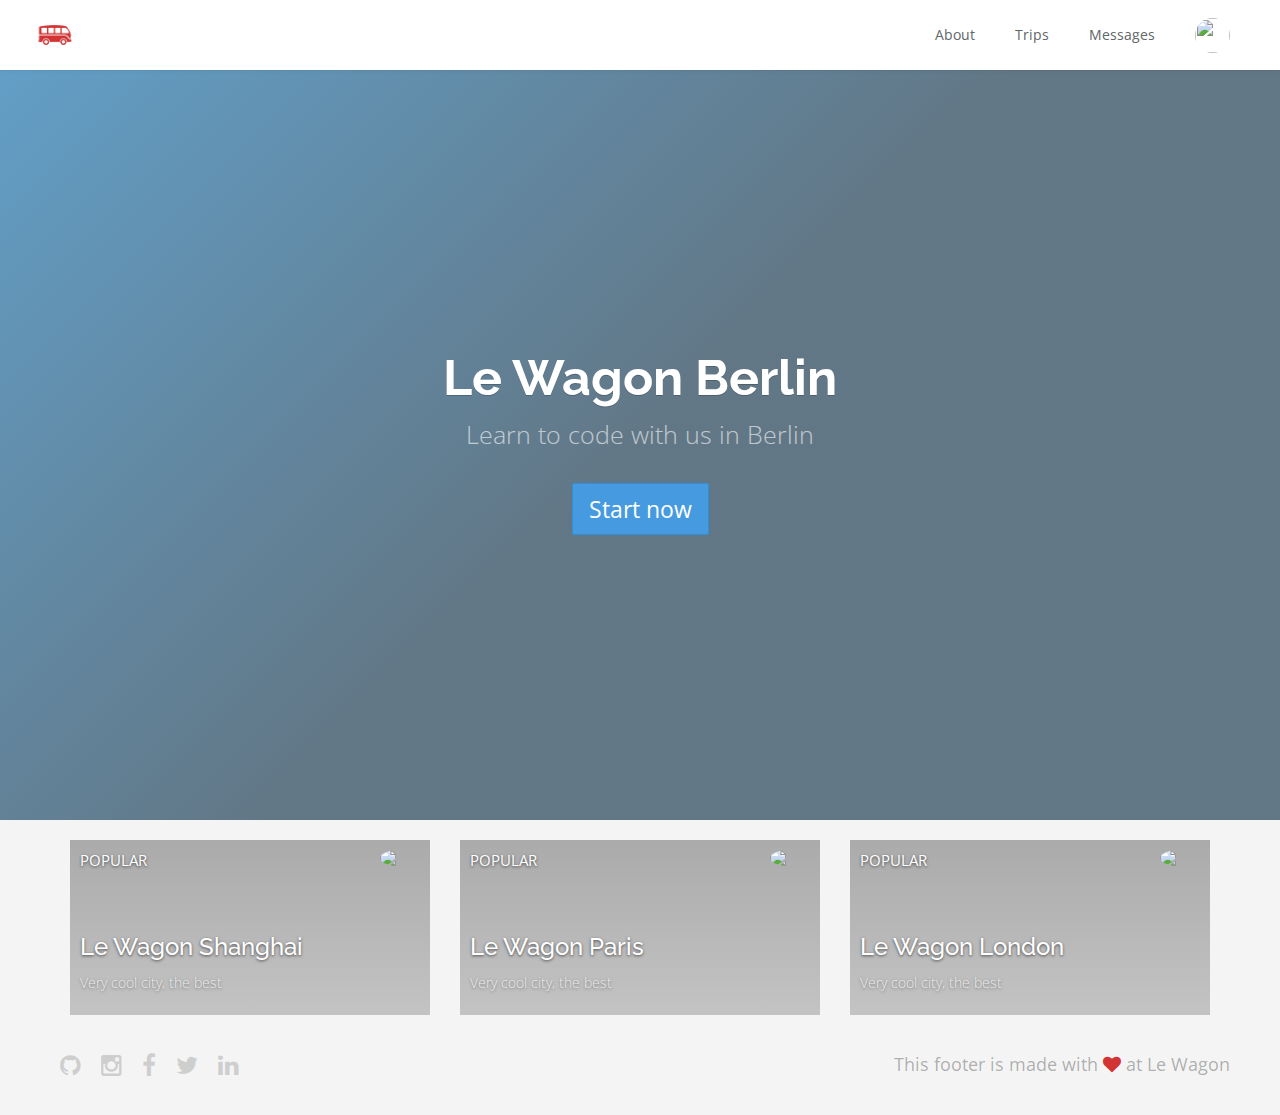
==== commit 52858c8d: "Automated commit at 2018-02-12 12:12:07 UTC by middleman-deploy 2.0.0-alpha" ====
--- a/index.html
+++ b/index.html
@@ -7,20 +7,108 @@
           content="width=device-width, initial-scale=1, shrink-to-fit=no">
     <!-- Use the title from a page's frontmatter if it has one -->
     <title>Le Wagon - Middleman</title>
-    <link href="stylesheets/application-3c48b980.css" rel="stylesheet" />
+    <link href="stylesheets/application-2b1ee4de.css" rel="stylesheet" />
     <script src="javascripts/application-93de88c9.js"></script>
     <link href="images/favicon-f15af148.png" rel="icon" type="image/png" />
   </head>
   <body>
-    <div id="home">
-  <div class="home-content">
-    <img src="images/logo-acc9c0ec.png" width="200" alt="Logo" />
-    <p>
-      Middleman is now running!
-    </p>
-    <p class="about">
-      <a href="about.html">More about this template</a>
-    </p>
+    <div class="navbar-wagon">
+  <!-- Logo -->
+  <a href="/" class="navbar-wagon-brand">
+    <img src="images/logo-acc9c0ec.png" id="logo" alt="Logo" />
+  </a>
+
+  <!-- Right Navigation -->
+  <div class="navbar-wagon-right hidden-xs hidden-sm">
+    <a href="about.html" class="navbar-wagon-item navbar-wagon-link">About</a>
+    <a href="" class="navbar-wagon-item navbar-wagon-link">Trips</a>
+    <a href="" class="navbar-wagon-item navbar-wagon-link">Messages</a>
+
+    <!-- Profile picture with dropdown list -->
+    <div class="navbar-wagon-item">
+      <div class="dropdown">
+        <img src="https://kitt.lewagon.com/placeholder/users/ssaunier" class="avatar dropdown-toggle" id="navbar-wagon-menu" data-toggle="dropdown">
+        <ul class="dropdown-menu dropdown-menu-right navbar-wagon-dropdown-menu">
+          <li><a href="#">Profile</a></li>
+          <li><a href="#">Dashboard</a></li>
+          <li><a href="#">Log Out</a></li>
+        </ul>
+      </div>
+    </div>
+  </div>
+
+  <!-- Dropdown appearing on mobile only -->
+  <div class="navbar-wagon-item hidden-md hidden-lg">
+    <div class="dropdown">
+      <i class="fa fa-bars dropdown-toggle" data-toggle="dropdown"></i>
+      <ul class="dropdown-menu dropdown-menu-right navbar-wagon-dropdown-menu">
+        <li><a href="#">Host</a></li>
+        <li><a href="#">Trips</a></li>
+        <li><a href="#">Messagese</a></li>
+      </ul>
+    </div>
+  </div>
+</div>
+
+    <div class="home-content">
+  <div class="banner" style="background-image: linear-gradient(-225deg, rgba(0,101,168,0.6) 0%, rgba(0,36,61,0.6) 50%), url('https://kitt.lewagon.com/placeholder/cities/berlin');">
+    <div class="banner-content">
+      <h1>Le Wagon Berlin</h1>
+      <p>Learn to code with us in Berlin</p>
+      <a class="btn btn-primary btn-lg">Start now</a>
+    </div>
+  </div>
+</div>
+
+
+<div class="container" style="padding-top: 20px;">
+  <div class="row">
+    <div class="col-xs-12 col-sm-4">
+      <div class="card" style="background-image: linear-gradient(rgba(0,0,0,0.3), rgba(0,0,0,0.2)), url('https://kitt.lewagon.com/placeholder/cities/shanghai');">
+        <div class="card-category">Popular</div>
+        <div class="card-description">
+          <h2>Le Wagon Shanghai</h2>
+          <p>Very cool city, the best</p>
+        </div>
+        <img class="card-user" src="https://kitt.lewagon.com/placeholder/users/tgenaitay">
+        <a class="card-link" href="#" ></a>
+      </div>
+    </div>
+    <div class="col-xs-12 col-sm-4">
+      <div class="card" style="background-image: linear-gradient(rgba(0,0,0,0.3), rgba(0,0,0,0.2)), url('https://kitt.lewagon.com/placeholder/cities/paris');">
+        <div class="card-category">Popular</div>
+        <div class="card-description">
+          <h2>Le Wagon Paris</h2>
+          <p>Very cool city, the best</p>
+        </div>
+        <img class="card-user" src="https://kitt.lewagon.com/placeholder/users/tgenaitay">
+        <a class="card-link" href="#" ></a>
+      </div>
+    </div>
+    <div class="col-xs-12 col-sm-4">
+      <div class="card" style="background-image: linear-gradient(rgba(0,0,0,0.3), rgba(0,0,0,0.2)), url('https://kitt.lewagon.com/placeholder/cities/london');">
+        <div class="card-category">Popular</div>
+        <div class="card-description">
+          <h2>Le Wagon London</h2>
+          <p>Very cool city, the best</p>
+        </div>
+        <img class="card-user" src="https://kitt.lewagon.com/placeholder/users/tgenaitay">
+        <a class="card-link" href="#" ></a>
+      </div>
+    </div>
+  </div>
+</div>
+
+    <div class="footer">
+  <div class="footer-links">
+    <a href="#"><i class="fa fa-github"></i></a>
+    <a href="#"><i class="fa fa-instagram"></i></a>
+    <a href="#"><i class="fa fa-facebook"></i></a>
+    <a href="#"><i class="fa fa-twitter"></i></a>
+    <a href="#"><i class="fa fa-linkedin"></i></a>
+  </div>
+  <div class="footer-copyright">
+    This footer is made with <i class="fa fa-heart"></i> at Le Wagon
   </div>
 </div>
 
--- a/stylesheets/application-2b1ee4de.css
+++ b/stylesheets/application-2b1ee4de.css
@@ -0,0 +1,8 @@
+@import url("https://fonts.googleapis.com/css?family=Open+Sans:400,300,700|Raleway:400,100,300,700,500");/*!
+ * Bootstrap v3.3.7 (http://getbootstrap.com)
+ * Copyright 2011-2016 Twitter, Inc.
+ * Licensed under MIT (https://github.com/twbs/bootstrap/blob/master/LICENSE)
+ *//*! normalize.css v3.0.3 | MIT License | github.com/necolas/normalize.css */html{font-family:sans-serif;-ms-text-size-adjust:100%;-webkit-text-size-adjust:100%}body{margin:0}article,aside,details,figcaption,figure,footer,header,hgroup,main,menu,nav,section,summary{display:block}audio,canvas,progress,video{display:inline-block;vertical-align:baseline}audio:not([controls]){display:none;height:0}[hidden],template{display:none}a{background-color:transparent}a:active,a:hover{outline:0}abbr[title]{border-bottom:1px dotted}b,strong{font-weight:bold}dfn{font-style:italic}h1{font-size:2em;margin:0.67em 0}mark{background:#ff0;color:#000}small{font-size:80%}sub,sup{font-size:75%;line-height:0;position:relative;vertical-align:baseline}sup{top:-0.5em}sub{bottom:-0.25em}img{border:0}svg:not(:root){overflow:hidden}figure{margin:1em 40px}hr{-webkit-box-sizing:content-box;box-sizing:content-box;height:0}pre{overflow:auto}code,kbd,pre,samp{font-family:monospace, monospace;font-size:1em}button,input,optgroup,select,textarea{color:inherit;font:inherit;margin:0}button{overflow:visible}button,select{text-transform:none}button,html input[type="button"],input[type="reset"],input[type="submit"]{-webkit-appearance:button;cursor:pointer}button[disabled],html input[disabled]{cursor:default}button::-moz-focus-inner,input::-moz-focus-inner{border:0;padding:0}input{line-height:normal}input[type="checkbox"],input[type="radio"]{-webkit-box-sizing:border-box;box-sizing:border-box;padding:0}input[type="number"]::-webkit-inner-spin-button,input[type="number"]::-webkit-outer-spin-button{height:auto}input[type="search"]{-webkit-appearance:textfield;-webkit-box-sizing:content-box;box-sizing:content-box}input[type="search"]::-webkit-search-cancel-button,input[type="search"]::-webkit-search-decoration{-webkit-appearance:none}fieldset{border:1px solid #c0c0c0;margin:0 2px;padding:0.35em 0.625em 0.75em}legend{border:0;padding:0}textarea{overflow:auto}optgroup{font-weight:bold}table{border-collapse:collapse;border-spacing:0}td,th{padding:0}/*! Source: https://github.com/h5bp/html5-boilerplate/blob/master/src/css/main.css */@media print{*,*:before,*:after{background:transparent !important;color:#000 !important;-webkit-box-shadow:none !important;box-shadow:none !important;text-shadow:none !important}a,a:visited{text-decoration:underline}a[href]:after{content:" (" attr(href) ")"}abbr[title]:after{content:" (" attr(title) ")"}a[href^="#"]:after,a[href^="javascript:"]:after{content:""}pre,blockquote{border:1px solid #999;page-break-inside:avoid}thead{display:table-header-group}tr,img{page-break-inside:avoid}img{max-width:100% !important}p,h2,h3{orphans:3;widows:3}h2,h3{page-break-after:avoid}.navbar{display:none}.btn>.caret,.dropup>.btn>.caret{border-top-color:#000 !important}.label{border:1px solid #000}.table{border-collapse:collapse !important}.table td,.table th{background-color:#fff !important}.table-bordered th,.table-bordered td{border:1px solid #ddd !important}}@font-face{font-family:'Glyphicons Halflings';src:url("../assets/bootstrap/glyphicons-halflings-regular-86b6f62b.eot");src:url("../assets/bootstrap/glyphicons-halflings-regular-86b6f62b.eot?#iefix") format("embedded-opentype"),url("../assets/bootstrap/glyphicons-halflings-regular-ca35b697.woff2") format("woff2"),url("../assets/bootstrap/glyphicons-halflings-regular-278e49a8.woff") format("woff"),url("../assets/bootstrap/glyphicons-halflings-regular-44bc1850.ttf") format("truetype"),url("../assets/bootstrap/glyphicons-halflings-regular-de51a849.svg#glyphicons_halflingsregular") format("svg")}.glyphicon{position:relative;top:1px;display:inline-block;font-family:'Glyphicons Halflings';font-style:normal;font-weight:normal;line-height:1;-webkit-font-smoothing:antialiased;-moz-osx-font-smoothing:grayscale}.glyphicon-asterisk:before{content:"\002a"}.glyphicon-plus:before{content:"\002b"}.glyphicon-euro:before,.glyphicon-eur:before{content:"\20ac"}.glyphicon-minus:before{content:"\2212"}.glyphicon-cloud:before{content:"\2601"}.glyphicon-envelope:before{content:"\2709"}.glyphicon-pencil:before{content:"\270f"}.glyphicon-glass:before{content:"\e001"}.glyphicon-music:before{content:"\e002"}.glyphicon-search:before{content:"\e003"}.glyphicon-heart:before{content:"\e005"}.glyphicon-star:before{content:"\e006"}.glyphicon-star-empty:before{content:"\e007"}.glyphicon-user:before{content:"\e008"}.glyphicon-film:before{content:"\e009"}.glyphicon-th-large:before{content:"\e010"}.glyphicon-th:before{content:"\e011"}.glyphicon-th-list:before{content:"\e012"}.glyphicon-ok:before{content:"\e013"}.glyphicon-remove:before{content:"\e014"}.glyphicon-zoom-in:before{content:"\e015"}.glyphicon-zoom-out:before{content:"\e016"}.glyphicon-off:before{content:"\e017"}.glyphicon-signal:before{content:"\e018"}.glyphicon-cog:before{content:"\e019"}.glyphicon-trash:before{content:"\e020"}.glyphicon-home:before{content:"\e021"}.glyphicon-file:before{content:"\e022"}.glyphicon-time:before{content:"\e023"}.glyphicon-road:before{content:"\e024"}.glyphicon-download-alt:before{content:"\e025"}.glyphicon-download:before{content:"\e026"}.glyphicon-upload:before{content:"\e027"}.glyphicon-inbox:before{content:"\e028"}.glyphicon-play-circle:before{content:"\e029"}.glyphicon-repeat:before{content:"\e030"}.glyphicon-refresh:before{content:"\e031"}.glyphicon-list-alt:before{content:"\e032"}.glyphicon-lock:before{content:"\e033"}.glyphicon-flag:before{content:"\e034"}.glyphicon-headphones:before{content:"\e035"}.glyphicon-volume-off:before{content:"\e036"}.glyphicon-volume-down:before{content:"\e037"}.glyphicon-volume-up:before{content:"\e038"}.glyphicon-qrcode:before{content:"\e039"}.glyphicon-barcode:before{content:"\e040"}.glyphicon-tag:before{content:"\e041"}.glyphicon-tags:before{content:"\e042"}.glyphicon-book:before{content:"\e043"}.glyphicon-bookmark:before{content:"\e044"}.glyphicon-print:before{content:"\e045"}.glyphicon-camera:before{content:"\e046"}.glyphicon-font:before{content:"\e047"}.glyphicon-bold:before{content:"\e048"}.glyphicon-italic:before{content:"\e049"}.glyphicon-text-height:before{content:"\e050"}.glyphicon-text-width:before{content:"\e051"}.glyphicon-align-left:before{content:"\e052"}.glyphicon-align-center:before{content:"\e053"}.glyphicon-align-right:before{content:"\e054"}.glyphicon-align-justify:before{content:"\e055"}.glyphicon-list:before{content:"\e056"}.glyphicon-indent-left:before{content:"\e057"}.glyphicon-indent-right:before{content:"\e058"}.glyphicon-facetime-video:before{content:"\e059"}.glyphicon-picture:before{content:"\e060"}.glyphicon-map-marker:before{content:"\e062"}.glyphicon-adjust:before{content:"\e063"}.glyphicon-tint:before{content:"\e064"}.glyphicon-edit:before{content:"\e065"}.glyphicon-share:before{content:"\e066"}.glyphicon-check:before{content:"\e067"}.glyphicon-move:before{content:"\e068"}.glyphicon-step-backward:before{content:"\e069"}.glyphicon-fast-backward:before{content:"\e070"}.glyphicon-backward:before{content:"\e071"}.glyphicon-play:before{content:"\e072"}.glyphicon-pause:before{content:"\e073"}.glyphicon-stop:before{content:"\e074"}.glyphicon-forward:before{content:"\e075"}.glyphicon-fast-forward:before{content:"\e076"}.glyphicon-step-forward:before{content:"\e077"}.glyphicon-eject:before{content:"\e078"}.glyphicon-chevron-left:before{content:"\e079"}.glyphicon-chevron-right:before{content:"\e080"}.glyphicon-plus-sign:before{content:"\e081"}.glyphicon-minus-sign:before{content:"\e082"}.glyphicon-remove-sign:before{content:"\e083"}.glyphicon-ok-sign:before{content:"\e084"}.glyphicon-question-sign:before{content:"\e085"}.glyphicon-info-sign:before{content:"\e086"}.glyphicon-screenshot:before{content:"\e087"}.glyphicon-remove-circle:before{content:"\e088"}.glyphicon-ok-circle:before{content:"\e089"}.glyphicon-ban-circle:before{content:"\e090"}.glyphicon-arrow-left:before{content:"\e091"}.glyphicon-arrow-right:before{content:"\e092"}.glyphicon-arrow-up:before{content:"\e093"}.glyphicon-arrow-down:before{content:"\e094"}.glyphicon-share-alt:before{content:"\e095"}.glyphicon-resize-full:before{content:"\e096"}.glyphicon-resize-small:before{content:"\e097"}.glyphicon-exclamation-sign:before{content:"\e101"}.glyphicon-gift:before{content:"\e102"}.glyphicon-leaf:before{content:"\e103"}.glyphicon-fire:before{content:"\e104"}.glyphicon-eye-open:before{content:"\e105"}.glyphicon-eye-close:before{content:"\e106"}.glyphicon-warning-sign:before{content:"\e107"}.glyphicon-plane:before{content:"\e108"}.glyphicon-calendar:before{content:"\e109"}.glyphicon-random:before{content:"\e110"}.glyphicon-comment:before{content:"\e111"}.glyphicon-magnet:before{content:"\e112"}.glyphicon-chevron-up:before{content:"\e113"}.glyphicon-chevron-down:before{content:"\e114"}.glyphicon-retweet:before{content:"\e115"}.glyphicon-shopping-cart:before{content:"\e116"}.glyphicon-folder-close:before{content:"\e117"}.glyphicon-folder-open:before{content:"\e118"}.glyphicon-resize-vertical:before{content:"\e119"}.glyphicon-resize-horizontal:before{content:"\e120"}.glyphicon-hdd:before{content:"\e121"}.glyphicon-bullhorn:before{content:"\e122"}.glyphicon-bell:before{content:"\e123"}.glyphicon-certificate:before{content:"\e124"}.glyphicon-thumbs-up:before{content:"\e125"}.glyphicon-thumbs-down:before{content:"\e126"}.glyphicon-hand-right:before{content:"\e127"}.glyphicon-hand-left:before{content:"\e128"}.glyphicon-hand-up:before{content:"\e129"}.glyphicon-hand-down:before{content:"\e130"}.glyphicon-circle-arrow-right:before{content:"\e131"}.glyphicon-circle-arrow-left:before{content:"\e132"}.glyphicon-circle-arrow-up:before{content:"\e133"}.glyphicon-circle-arrow-down:before{content:"\e134"}.glyphicon-globe:before{content:"\e135"}.glyphicon-wrench:before{content:"\e136"}.glyphicon-tasks:before{content:"\e137"}.glyphicon-filter:before{content:"\e138"}.glyphicon-briefcase:before{content:"\e139"}.glyphicon-fullscreen:before{content:"\e140"}.glyphicon-dashboard:before{content:"\e141"}.glyphicon-paperclip:before{content:"\e142"}.glyphicon-heart-empty:before{content:"\e143"}.glyphicon-link:before{content:"\e144"}.glyphicon-phone:before{content:"\e145"}.glyphicon-pushpin:before{content:"\e146"}.glyphicon-usd:before{content:"\e148"}.glyphicon-gbp:before{content:"\e149"}.glyphicon-sort:before{content:"\e150"}.glyphicon-sort-by-alphabet:before{content:"\e151"}.glyphicon-sort-by-alphabet-alt:before{content:"\e152"}.glyphicon-sort-by-order:before{content:"\e153"}.glyphicon-sort-by-order-alt:before{content:"\e154"}.glyphicon-sort-by-attributes:before{content:"\e155"}.glyphicon-sort-by-attributes-alt:before{content:"\e156"}.glyphicon-unchecked:before{content:"\e157"}.glyphicon-expand:before{content:"\e158"}.glyphicon-collapse-down:before{content:"\e159"}.glyphicon-collapse-up:before{content:"\e160"}.glyphicon-log-in:before{content:"\e161"}.glyphicon-flash:before{content:"\e162"}.glyphicon-log-out:before{content:"\e163"}.glyphicon-new-window:before{content:"\e164"}.glyphicon-record:before{content:"\e165"}.glyphicon-save:before{content:"\e166"}.glyphicon-open:before{content:"\e167"}.glyphicon-saved:before{content:"\e168"}.glyphicon-import:before{content:"\e169"}.glyphicon-export:before{content:"\e170"}.glyphicon-send:before{content:"\e171"}.glyphicon-floppy-disk:before{content:"\e172"}.glyphicon-floppy-saved:before{content:"\e173"}.glyphicon-floppy-remove:before{content:"\e174"}.glyphicon-floppy-save:before{content:"\e175"}.glyphicon-floppy-open:before{content:"\e176"}.glyphicon-credit-card:before{content:"\e177"}.glyphicon-transfer:before{content:"\e178"}.glyphicon-cutlery:before{content:"\e179"}.glyphicon-header:before{content:"\e180"}.glyphicon-compressed:before{content:"\e181"}.glyphicon-earphone:before{content:"\e182"}.glyphicon-phone-alt:before{content:"\e183"}.glyphicon-tower:before{content:"\e184"}.glyphicon-stats:before{content:"\e185"}.glyphicon-sd-video:before{content:"\e186"}.glyphicon-hd-video:before{content:"\e187"}.glyphicon-subtitles:before{content:"\e188"}.glyphicon-sound-stereo:before{content:"\e189"}.glyphicon-sound-dolby:before{content:"\e190"}.glyphicon-sound-5-1:before{content:"\e191"}.glyphicon-sound-6-1:before{content:"\e192"}.glyphicon-sound-7-1:before{content:"\e193"}.glyphicon-copyright-mark:before{content:"\e194"}.glyphicon-registration-mark:before{content:"\e195"}.glyphicon-cloud-download:before{content:"\e197"}.glyphicon-cloud-upload:before{content:"\e198"}.glyphicon-tree-conifer:before{content:"\e199"}.glyphicon-tree-deciduous:before{content:"\e200"}.glyphicon-cd:before{content:"\e201"}.glyphicon-save-file:before{content:"\e202"}.glyphicon-open-file:before{content:"\e203"}.glyphicon-level-up:before{content:"\e204"}.glyphicon-copy:before{content:"\e205"}.glyphicon-paste:before{content:"\e206"}.glyphicon-alert:before{content:"\e209"}.glyphicon-equalizer:before{content:"\e210"}.glyphicon-king:before{content:"\e211"}.glyphicon-queen:before{content:"\e212"}.glyphicon-pawn:before{content:"\e213"}.glyphicon-bishop:before{content:"\e214"}.glyphicon-knight:before{content:"\e215"}.glyphicon-baby-formula:before{content:"\e216"}.glyphicon-tent:before{content:"\26fa"}.glyphicon-blackboard:before{content:"\e218"}.glyphicon-bed:before{content:"\e219"}.glyphicon-apple:before{content:"\f8ff"}.glyphicon-erase:before{content:"\e221"}.glyphicon-hourglass:before{content:"\231b"}.glyphicon-lamp:before{content:"\e223"}.glyphicon-duplicate:before{content:"\e224"}.glyphicon-piggy-bank:before{content:"\e225"}.glyphicon-scissors:before{content:"\e226"}.glyphicon-bitcoin:before{content:"\e227"}.glyphicon-btc:before{content:"\e227"}.glyphicon-xbt:before{content:"\e227"}.glyphicon-yen:before{content:"\00a5"}.glyphicon-jpy:before{content:"\00a5"}.glyphicon-ruble:before{content:"\20bd"}.glyphicon-rub:before{content:"\20bd"}.glyphicon-scale:before{content:"\e230"}.glyphicon-ice-lolly:before{content:"\e231"}.glyphicon-ice-lolly-tasted:before{content:"\e232"}.glyphicon-education:before{content:"\e233"}.glyphicon-option-horizontal:before{content:"\e234"}.glyphicon-option-vertical:before{content:"\e235"}.glyphicon-menu-hamburger:before{content:"\e236"}.glyphicon-modal-window:before{content:"\e237"}.glyphicon-oil:before{content:"\e238"}.glyphicon-grain:before{content:"\e239"}.glyphicon-sunglasses:before{content:"\e240"}.glyphicon-text-size:before{content:"\e241"}.glyphicon-text-color:before{content:"\e242"}.glyphicon-text-background:before{content:"\e243"}.glyphicon-object-align-top:before{content:"\e244"}.glyphicon-object-align-bottom:before{content:"\e245"}.glyphicon-object-align-horizontal:before{content:"\e246"}.glyphicon-object-align-left:before{content:"\e247"}.glyphicon-object-align-vertical:before{content:"\e248"}.glyphicon-object-align-right:before{content:"\e249"}.glyphicon-triangle-right:before{content:"\e250"}.glyphicon-triangle-left:before{content:"\e251"}.glyphicon-triangle-bottom:before{content:"\e252"}.glyphicon-triangle-top:before{content:"\e253"}.glyphicon-console:before{content:"\e254"}.glyphicon-superscript:before{content:"\e255"}.glyphicon-subscript:before{content:"\e256"}.glyphicon-menu-left:before{content:"\e257"}.glyphicon-menu-right:before{content:"\e258"}.glyphicon-menu-down:before{content:"\e259"}.glyphicon-menu-up:before{content:"\e260"}*{-webkit-box-sizing:border-box;box-sizing:border-box}*:before,*:after{-webkit-box-sizing:border-box;box-sizing:border-box}html{font-size:10px;-webkit-tap-highlight-color:transparent}body{font-family:"Open Sans", "Helvetica", "sans-serif";font-size:18px;line-height:1.42857143;color:#333333;background-color:#F4F4F4}input,button,select,textarea{font-family:inherit;font-size:inherit;line-height:inherit}a{color:#469AE0;text-decoration:none}a:hover,a:focus{color:#1f74ba;text-decoration:underline}a:focus{outline:5px auto -webkit-focus-ring-color;outline-offset:-2px}figure{margin:0}img{vertical-align:middle}.img-responsive{display:block;max-width:100%;height:auto}.img-rounded{border-radius:2px}.img-thumbnail{padding:4px;line-height:1.42857143;background-color:#F4F4F4;border:1px solid #ddd;border-radius:2px;-webkit-transition:all 0.2s ease-in-out;transition:all 0.2s ease-in-out;display:inline-block;max-width:100%;height:auto}.img-circle{border-radius:50%}hr{margin-top:25px;margin-bottom:25px;border:0;border-top:1px solid #eeeeee}.sr-only{position:absolute;width:1px;height:1px;margin:-1px;padding:0;overflow:hidden;clip:rect(0, 0, 0, 0);border:0}.sr-only-focusable:active,.sr-only-focusable:focus{position:static;width:auto;height:auto;margin:0;overflow:visible;clip:auto}[role="button"]{cursor:pointer}h1,h2,h3,h4,h5,h6,.h1,.h2,.h3,.h4,.h5,.h6{font-family:"Raleway", "Helvetica", "sans-serif";font-weight:500;line-height:1.1;color:inherit}h1 small,h1 .small,h2 small,h2 .small,h3 small,h3 .small,h4 small,h4 .small,h5 small,h5 .small,h6 small,h6 .small,.h1 small,.h1 .small,.h2 small,.h2 .small,.h3 small,.h3 .small,.h4 small,.h4 .small,.h5 small,.h5 .small,.h6 small,.h6 .small{font-weight:normal;line-height:1;color:#777777}h1,.h1,h2,.h2,h3,.h3{margin-top:25px;margin-bottom:12.5px}h1 small,h1 .small,.h1 small,.h1 .small,h2 small,h2 .small,.h2 small,.h2 .small,h3 small,h3 .small,.h3 small,.h3 .small{font-size:65%}h4,.h4,h5,.h5,h6,.h6{margin-top:12.5px;margin-bottom:12.5px}h4 small,h4 .small,.h4 small,.h4 .small,h5 small,h5 .small,.h5 small,.h5 .small,h6 small,h6 .small,.h6 small,.h6 .small{font-size:75%}h1,.h1{font-size:46px}h2,.h2{font-size:38px}h3,.h3{font-size:31px}h4,.h4{font-size:23px}h5,.h5{font-size:18px}h6,.h6{font-size:16px}p{margin:0 0 12.5px}.lead{margin-bottom:25px;font-size:20px;font-weight:300;line-height:1.4}@media (min-width: 768px){.lead{font-size:27px}}small,.small{font-size:88%}mark,.mark{background-color:#fcf8e3;padding:.2em}.text-left{text-align:left}.text-right{text-align:right}.text-center{text-align:center}.text-justify{text-align:justify}.text-nowrap{white-space:nowrap}.text-lowercase{text-transform:lowercase}.text-uppercase,.initialism{text-transform:uppercase}.text-capitalize{text-transform:capitalize}.text-muted{color:#777777}.text-primary{color:#469AE0}a.text-primary:hover,a.text-primary:focus{color:#2381d0}.text-success{color:#3c763d}a.text-success:hover,a.text-success:focus{color:#2b542c}.text-info{color:#31708f}a.text-info:hover,a.text-info:focus{color:#245269}.text-warning{color:#8a6d3b}a.text-warning:hover,a.text-warning:focus{color:#66512c}.text-danger{color:#a94442}a.text-danger:hover,a.text-danger:focus{color:#843534}.bg-primary{color:#fff}.bg-primary{background-color:#469AE0}a.bg-primary:hover,a.bg-primary:focus{background-color:#2381d0}.bg-success{background-color:#dff0d8}a.bg-success:hover,a.bg-success:focus{background-color:#c1e2b3}.bg-info{background-color:#d9edf7}a.bg-info:hover,a.bg-info:focus{background-color:#afd9ee}.bg-warning{background-color:#fcf8e3}a.bg-warning:hover,a.bg-warning:focus{background-color:#f7ecb5}.bg-danger{background-color:#f2dede}a.bg-danger:hover,a.bg-danger:focus{background-color:#e4b9b9}.page-header{padding-bottom:11.5px;margin:50px 0 25px;border-bottom:1px solid #eeeeee}ul,ol{margin-top:0;margin-bottom:12.5px}ul ul,ul ol,ol ul,ol ol{margin-bottom:0}.list-unstyled{padding-left:0;list-style:none}.list-inline{padding-left:0;list-style:none;margin-left:-5px}.list-inline>li{display:inline-block;padding-left:5px;padding-right:5px}dl{margin-top:0;margin-bottom:25px}dt,dd{line-height:1.42857143}dt{font-weight:bold}dd{margin-left:0}.dl-horizontal dd:before,.dl-horizontal dd:after{content:" ";display:table}.dl-horizontal dd:after{clear:both}@media (min-width: 768px){.dl-horizontal dt{float:left;width:160px;clear:left;text-align:right;overflow:hidden;text-overflow:ellipsis;white-space:nowrap}.dl-horizontal dd{margin-left:180px}}abbr[title],abbr[data-original-title]{cursor:help;border-bottom:1px dotted #777777}.initialism{font-size:90%}blockquote{padding:12.5px 25px;margin:0 0 25px;font-size:22.5px;border-left:5px solid #eeeeee}blockquote p:last-child,blockquote ul:last-child,blockquote ol:last-child{margin-bottom:0}blockquote footer,blockquote small,blockquote .small{display:block;font-size:80%;line-height:1.42857143;color:#777777}blockquote footer:before,blockquote small:before,blockquote .small:before{content:'\2014 \00A0'}.blockquote-reverse,blockquote.pull-right{padding-right:15px;padding-left:0;border-right:5px solid #eeeeee;border-left:0;text-align:right}.blockquote-reverse footer:before,.blockquote-reverse small:before,.blockquote-reverse .small:before,blockquote.pull-right footer:before,blockquote.pull-right small:before,blockquote.pull-right .small:before{content:''}.blockquote-reverse footer:after,.blockquote-reverse small:after,.blockquote-reverse .small:after,blockquote.pull-right footer:after,blockquote.pull-right small:after,blockquote.pull-right .small:after{content:'\00A0 \2014'}address{margin-bottom:25px;font-style:normal;line-height:1.42857143}code,kbd,pre,samp{font-family:Menlo, Monaco, Consolas, "Courier New", monospace}code{padding:2px 4px;font-size:90%;color:#c7254e;background-color:#f9f2f4;border-radius:2px}kbd{padding:2px 4px;font-size:90%;color:#fff;background-color:#333;border-radius:2px;-webkit-box-shadow:inset 0 -1px 0 rgba(0,0,0,0.25);box-shadow:inset 0 -1px 0 rgba(0,0,0,0.25)}kbd kbd{padding:0;font-size:100%;font-weight:bold;-webkit-box-shadow:none;box-shadow:none}pre{display:block;padding:12px;margin:0 0 12.5px;font-size:17px;line-height:1.42857143;word-break:break-all;word-wrap:break-word;color:#333333;background-color:#f5f5f5;border:1px solid #ccc;border-radius:2px}pre code{padding:0;font-size:inherit;color:inherit;white-space:pre-wrap;background-color:transparent;border-radius:0}.pre-scrollable{max-height:340px;overflow-y:scroll}.container{margin-right:auto;margin-left:auto;padding-left:15px;padding-right:15px}.container:before,.container:after{content:" ";display:table}.container:after{clear:both}@media (min-width: 768px){.container{width:750px}}@media (min-width: 992px){.container{width:970px}}@media (min-width: 1200px){.container{width:1170px}}.container-fluid{margin-right:auto;margin-left:auto;padding-left:15px;padding-right:15px}.container-fluid:before,.container-fluid:after{content:" ";display:table}.container-fluid:after{clear:both}.row{margin-left:-15px;margin-right:-15px}.row:before,.row:after{content:" ";display:table}.row:after{clear:both}.col-xs-1,.col-sm-1,.col-md-1,.col-lg-1,.col-xs-2,.col-sm-2,.col-md-2,.col-lg-2,.col-xs-3,.col-sm-3,.col-md-3,.col-lg-3,.col-xs-4,.col-sm-4,.col-md-4,.col-lg-4,.col-xs-5,.col-sm-5,.col-md-5,.col-lg-5,.col-xs-6,.col-sm-6,.col-md-6,.col-lg-6,.col-xs-7,.col-sm-7,.col-md-7,.col-lg-7,.col-xs-8,.col-sm-8,.col-md-8,.col-lg-8,.col-xs-9,.col-sm-9,.col-md-9,.col-lg-9,.col-xs-10,.col-sm-10,.col-md-10,.col-lg-10,.col-xs-11,.col-sm-11,.col-md-11,.col-lg-11,.col-xs-12,.col-sm-12,.col-md-12,.col-lg-12{position:relative;min-height:1px;padding-left:15px;padding-right:15px}.col-xs-1,.col-xs-2,.col-xs-3,.col-xs-4,.col-xs-5,.col-xs-6,.col-xs-7,.col-xs-8,.col-xs-9,.col-xs-10,.col-xs-11,.col-xs-12{float:left}.col-xs-1{width:8.33333333%}.col-xs-2{width:16.66666667%}.col-xs-3{width:25%}.col-xs-4{width:33.33333333%}.col-xs-5{width:41.66666667%}.col-xs-6{width:50%}.col-xs-7{width:58.33333333%}.col-xs-8{width:66.66666667%}.col-xs-9{width:75%}.col-xs-10{width:83.33333333%}.col-xs-11{width:91.66666667%}.col-xs-12{width:100%}.col-xs-pull-0{right:auto}.col-xs-pull-1{right:8.33333333%}.col-xs-pull-2{right:16.66666667%}.col-xs-pull-3{right:25%}.col-xs-pull-4{right:33.33333333%}.col-xs-pull-5{right:41.66666667%}.col-xs-pull-6{right:50%}.col-xs-pull-7{right:58.33333333%}.col-xs-pull-8{right:66.66666667%}.col-xs-pull-9{right:75%}.col-xs-pull-10{right:83.33333333%}.col-xs-pull-11{right:91.66666667%}.col-xs-pull-12{right:100%}.col-xs-push-0{left:auto}.col-xs-push-1{left:8.33333333%}.col-xs-push-2{left:16.66666667%}.col-xs-push-3{left:25%}.col-xs-push-4{left:33.33333333%}.col-xs-push-5{left:41.66666667%}.col-xs-push-6{left:50%}.col-xs-push-7{left:58.33333333%}.col-xs-push-8{left:66.66666667%}.col-xs-push-9{left:75%}.col-xs-push-10{left:83.33333333%}.col-xs-push-11{left:91.66666667%}.col-xs-push-12{left:100%}.col-xs-offset-0{margin-left:0%}.col-xs-offset-1{margin-left:8.33333333%}.col-xs-offset-2{margin-left:16.66666667%}.col-xs-offset-3{margin-left:25%}.col-xs-offset-4{margin-left:33.33333333%}.col-xs-offset-5{margin-left:41.66666667%}.col-xs-offset-6{margin-left:50%}.col-xs-offset-7{margin-left:58.33333333%}.col-xs-offset-8{margin-left:66.66666667%}.col-xs-offset-9{margin-left:75%}.col-xs-offset-10{margin-left:83.33333333%}.col-xs-offset-11{margin-left:91.66666667%}.col-xs-offset-12{margin-left:100%}@media (min-width: 768px){.col-sm-1,.col-sm-2,.col-sm-3,.col-sm-4,.col-sm-5,.col-sm-6,.col-sm-7,.col-sm-8,.col-sm-9,.col-sm-10,.col-sm-11,.col-sm-12{float:left}.col-sm-1{width:8.33333333%}.col-sm-2{width:16.66666667%}.col-sm-3{width:25%}.col-sm-4{width:33.33333333%}.col-sm-5{width:41.66666667%}.col-sm-6{width:50%}.col-sm-7{width:58.33333333%}.col-sm-8{width:66.66666667%}.col-sm-9{width:75%}.col-sm-10{width:83.33333333%}.col-sm-11{width:91.66666667%}.col-sm-12{width:100%}.col-sm-pull-0{right:auto}.col-sm-pull-1{right:8.33333333%}.col-sm-pull-2{right:16.66666667%}.col-sm-pull-3{right:25%}.col-sm-pull-4{right:33.33333333%}.col-sm-pull-5{right:41.66666667%}.col-sm-pull-6{right:50%}.col-sm-pull-7{right:58.33333333%}.col-sm-pull-8{right:66.66666667%}.col-sm-pull-9{right:75%}.col-sm-pull-10{right:83.33333333%}.col-sm-pull-11{right:91.66666667%}.col-sm-pull-12{right:100%}.col-sm-push-0{left:auto}.col-sm-push-1{left:8.33333333%}.col-sm-push-2{left:16.66666667%}.col-sm-push-3{left:25%}.col-sm-push-4{left:33.33333333%}.col-sm-push-5{left:41.66666667%}.col-sm-push-6{left:50%}.col-sm-push-7{left:58.33333333%}.col-sm-push-8{left:66.66666667%}.col-sm-push-9{left:75%}.col-sm-push-10{left:83.33333333%}.col-sm-push-11{left:91.66666667%}.col-sm-push-12{left:100%}.col-sm-offset-0{margin-left:0%}.col-sm-offset-1{margin-left:8.33333333%}.col-sm-offset-2{margin-left:16.66666667%}.col-sm-offset-3{margin-left:25%}.col-sm-offset-4{margin-left:33.33333333%}.col-sm-offset-5{margin-left:41.66666667%}.col-sm-offset-6{margin-left:50%}.col-sm-offset-7{margin-left:58.33333333%}.col-sm-offset-8{margin-left:66.66666667%}.col-sm-offset-9{margin-left:75%}.col-sm-offset-10{margin-left:83.33333333%}.col-sm-offset-11{margin-left:91.66666667%}.col-sm-offset-12{margin-left:100%}}@media (min-width: 992px){.col-md-1,.col-md-2,.col-md-3,.col-md-4,.col-md-5,.col-md-6,.col-md-7,.col-md-8,.col-md-9,.col-md-10,.col-md-11,.col-md-12{float:left}.col-md-1{width:8.33333333%}.col-md-2{width:16.66666667%}.col-md-3{width:25%}.col-md-4{width:33.33333333%}.col-md-5{width:41.66666667%}.col-md-6{width:50%}.col-md-7{width:58.33333333%}.col-md-8{width:66.66666667%}.col-md-9{width:75%}.col-md-10{width:83.33333333%}.col-md-11{width:91.66666667%}.col-md-12{width:100%}.col-md-pull-0{right:auto}.col-md-pull-1{right:8.33333333%}.col-md-pull-2{right:16.66666667%}.col-md-pull-3{right:25%}.col-md-pull-4{right:33.33333333%}.col-md-pull-5{right:41.66666667%}.col-md-pull-6{right:50%}.col-md-pull-7{right:58.33333333%}.col-md-pull-8{right:66.66666667%}.col-md-pull-9{right:75%}.col-md-pull-10{right:83.33333333%}.col-md-pull-11{right:91.66666667%}.col-md-pull-12{right:100%}.col-md-push-0{left:auto}.col-md-push-1{left:8.33333333%}.col-md-push-2{left:16.66666667%}.col-md-push-3{left:25%}.col-md-push-4{left:33.33333333%}.col-md-push-5{left:41.66666667%}.col-md-push-6{left:50%}.col-md-push-7{left:58.33333333%}.col-md-push-8{left:66.66666667%}.col-md-push-9{left:75%}.col-md-push-10{left:83.33333333%}.col-md-push-11{left:91.66666667%}.col-md-push-12{left:100%}.col-md-offset-0{margin-left:0%}.col-md-offset-1{margin-left:8.33333333%}.col-md-offset-2{margin-left:16.66666667%}.col-md-offset-3{margin-left:25%}.col-md-offset-4{margin-left:33.33333333%}.col-md-offset-5{margin-left:41.66666667%}.col-md-offset-6{margin-left:50%}.col-md-offset-7{margin-left:58.33333333%}.col-md-offset-8{margin-left:66.66666667%}.col-md-offset-9{margin-left:75%}.col-md-offset-10{margin-left:83.33333333%}.col-md-offset-11{margin-left:91.66666667%}.col-md-offset-12{margin-left:100%}}@media (min-width: 1200px){.col-lg-1,.col-lg-2,.col-lg-3,.col-lg-4,.col-lg-5,.col-lg-6,.col-lg-7,.col-lg-8,.col-lg-9,.col-lg-10,.col-lg-11,.col-lg-12{float:left}.col-lg-1{width:8.33333333%}.col-lg-2{width:16.66666667%}.col-lg-3{width:25%}.col-lg-4{width:33.33333333%}.col-lg-5{width:41.66666667%}.col-lg-6{width:50%}.col-lg-7{width:58.33333333%}.col-lg-8{width:66.66666667%}.col-lg-9{width:75%}.col-lg-10{width:83.33333333%}.col-lg-11{width:91.66666667%}.col-lg-12{width:100%}.col-lg-pull-0{right:auto}.col-lg-pull-1{right:8.33333333%}.col-lg-pull-2{right:16.66666667%}.col-lg-pull-3{right:25%}.col-lg-pull-4{right:33.33333333%}.col-lg-pull-5{right:41.66666667%}.col-lg-pull-6{right:50%}.col-lg-pull-7{right:58.33333333%}.col-lg-pull-8{right:66.66666667%}.col-lg-pull-9{right:75%}.col-lg-pull-10{right:83.33333333%}.col-lg-pull-11{right:91.66666667%}.col-lg-pull-12{right:100%}.col-lg-push-0{left:auto}.col-lg-push-1{left:8.33333333%}.col-lg-push-2{left:16.66666667%}.col-lg-push-3{left:25%}.col-lg-push-4{left:33.33333333%}.col-lg-push-5{left:41.66666667%}.col-lg-push-6{left:50%}.col-lg-push-7{left:58.33333333%}.col-lg-push-8{left:66.66666667%}.col-lg-push-9{left:75%}.col-lg-push-10{left:83.33333333%}.col-lg-push-11{left:91.66666667%}.col-lg-push-12{left:100%}.col-lg-offset-0{margin-left:0%}.col-lg-offset-1{margin-left:8.33333333%}.col-lg-offset-2{margin-left:16.66666667%}.col-lg-offset-3{margin-left:25%}.col-lg-offset-4{margin-left:33.33333333%}.col-lg-offset-5{margin-left:41.66666667%}.col-lg-offset-6{margin-left:50%}.col-lg-offset-7{margin-left:58.33333333%}.col-lg-offset-8{margin-left:66.66666667%}.col-lg-offset-9{margin-left:75%}.col-lg-offset-10{margin-left:83.33333333%}.col-lg-offset-11{margin-left:91.66666667%}.col-lg-offset-12{margin-left:100%}}table{background-color:transparent}caption{padding-top:8px;padding-bottom:8px;color:#777777;text-align:left}th{text-align:left}.table{width:100%;max-width:100%;margin-bottom:25px}.table>thead>tr>th,.table>thead>tr>td,.table>tbody>tr>th,.table>tbody>tr>td,.table>tfoot>tr>th,.table>tfoot>tr>td{padding:8px;line-height:1.42857143;vertical-align:top;border-top:1px solid #ddd}.table>thead>tr>th{vertical-align:bottom;border-bottom:2px solid #ddd}.table>caption+thead>tr:first-child>th,.table>caption+thead>tr:first-child>td,.table>colgroup+thead>tr:first-child>th,.table>colgroup+thead>tr:first-child>td,.table>thead:first-child>tr:first-child>th,.table>thead:first-child>tr:first-child>td{border-top:0}.table>tbody+tbody{border-top:2px solid #ddd}.table .table{background-color:#F4F4F4}.table-condensed>thead>tr>th,.table-condensed>thead>tr>td,.table-condensed>tbody>tr>th,.table-condensed>tbody>tr>td,.table-condensed>tfoot>tr>th,.table-condensed>tfoot>tr>td{padding:5px}.table-bordered{border:1px solid #ddd}.table-bordered>thead>tr>th,.table-bordered>thead>tr>td,.table-bordered>tbody>tr>th,.table-bordered>tbody>tr>td,.table-bordered>tfoot>tr>th,.table-bordered>tfoot>tr>td{border:1px solid #ddd}.table-bordered>thead>tr>th,.table-bordered>thead>tr>td{border-bottom-width:2px}.table-striped>tbody>tr:nth-of-type(odd){background-color:#f9f9f9}.table-hover>tbody>tr:hover{background-color:#f5f5f5}table col[class*="col-"]{position:static;float:none;display:table-column}table td[class*="col-"],table th[class*="col-"]{position:static;float:none;display:table-cell}.table>thead>tr>td.active,.table>thead>tr>th.active,.table>thead>tr.active>td,.table>thead>tr.active>th,.table>tbody>tr>td.active,.table>tbody>tr>th.active,.table>tbody>tr.active>td,.table>tbody>tr.active>th,.table>tfoot>tr>td.active,.table>tfoot>tr>th.active,.table>tfoot>tr.active>td,.table>tfoot>tr.active>th{background-color:#f5f5f5}.table-hover>tbody>tr>td.active:hover,.table-hover>tbody>tr>th.active:hover,.table-hover>tbody>tr.active:hover>td,.table-hover>tbody>tr:hover>.active,.table-hover>tbody>tr.active:hover>th{background-color:#e8e8e8}.table>thead>tr>td.success,.table>thead>tr>th.success,.table>thead>tr.success>td,.table>thead>tr.success>th,.table>tbody>tr>td.success,.table>tbody>tr>th.success,.table>tbody>tr.success>td,.table>tbody>tr.success>th,.table>tfoot>tr>td.success,.table>tfoot>tr>th.success,.table>tfoot>tr.success>td,.table>tfoot>tr.success>th{background-color:#dff0d8}.table-hover>tbody>tr>td.success:hover,.table-hover>tbody>tr>th.success:hover,.table-hover>tbody>tr.success:hover>td,.table-hover>tbody>tr:hover>.success,.table-hover>tbody>tr.success:hover>th{background-color:#d0e9c6}.table>thead>tr>td.info,.table>thead>tr>th.info,.table>thead>tr.info>td,.table>thead>tr.info>th,.table>tbody>tr>td.info,.table>tbody>tr>th.info,.table>tbody>tr.info>td,.table>tbody>tr.info>th,.table>tfoot>tr>td.info,.table>tfoot>tr>th.info,.table>tfoot>tr.info>td,.table>tfoot>tr.info>th{background-color:#d9edf7}.table-hover>tbody>tr>td.info:hover,.table-hover>tbody>tr>th.info:hover,.table-hover>tbody>tr.info:hover>td,.table-hover>tbody>tr:hover>.info,.table-hover>tbody>tr.info:hover>th{background-color:#c4e3f3}.table>thead>tr>td.warning,.table>thead>tr>th.warning,.table>thead>tr.warning>td,.table>thead>tr.warning>th,.table>tbody>tr>td.warning,.table>tbody>tr>th.warning,.table>tbody>tr.warning>td,.table>tbody>tr.warning>th,.table>tfoot>tr>td.warning,.table>tfoot>tr>th.warning,.table>tfoot>tr.warning>td,.table>tfoot>tr.warning>th{background-color:#fcf8e3}.table-hover>tbody>tr>td.warning:hover,.table-hover>tbody>tr>th.warning:hover,.table-hover>tbody>tr.warning:hover>td,.table-hover>tbody>tr:hover>.warning,.table-hover>tbody>tr.warning:hover>th{background-color:#faf2cc}.table>thead>tr>td.danger,.table>thead>tr>th.danger,.table>thead>tr.danger>td,.table>thead>tr.danger>th,.table>tbody>tr>td.danger,.table>tbody>tr>th.danger,.table>tbody>tr.danger>td,.table>tbody>tr.danger>th,.table>tfoot>tr>td.danger,.table>tfoot>tr>th.danger,.table>tfoot>tr.danger>td,.table>tfoot>tr.danger>th{background-color:#f2dede}.table-hover>tbody>tr>td.danger:hover,.table-hover>tbody>tr>th.danger:hover,.table-hover>tbody>tr.danger:hover>td,.table-hover>tbody>tr:hover>.danger,.table-hover>tbody>tr.danger:hover>th{background-color:#ebcccc}.table-responsive{overflow-x:auto;min-height:0.01%}@media screen and (max-width: 767px){.table-responsive{width:100%;margin-bottom:18.75px;overflow-y:hidden;-ms-overflow-style:-ms-autohiding-scrollbar;border:1px solid #ddd}.table-responsive>.table{margin-bottom:0}.table-responsive>.table>thead>tr>th,.table-responsive>.table>thead>tr>td,.table-responsive>.table>tbody>tr>th,.table-responsive>.table>tbody>tr>td,.table-responsive>.table>tfoot>tr>th,.table-responsive>.table>tfoot>tr>td{white-space:nowrap}.table-responsive>.table-bordered{border:0}.table-responsive>.table-bordered>thead>tr>th:first-child,.table-responsive>.table-bordered>thead>tr>td:first-child,.table-responsive>.table-bordered>tbody>tr>th:first-child,.table-responsive>.table-bordered>tbody>tr>td:first-child,.table-responsive>.table-bordered>tfoot>tr>th:first-child,.table-responsive>.table-bordered>tfoot>tr>td:first-child{border-left:0}.table-responsive>.table-bordered>thead>tr>th:last-child,.table-responsive>.table-bordered>thead>tr>td:last-child,.table-responsive>.table-bordered>tbody>tr>th:last-child,.table-responsive>.table-bordered>tbody>tr>td:last-child,.table-responsive>.table-bordered>tfoot>tr>th:last-child,.table-responsive>.table-bordered>tfoot>tr>td:last-child{border-right:0}.table-responsive>.table-bordered>tbody>tr:last-child>th,.table-responsive>.table-bordered>tbody>tr:last-child>td,.table-responsive>.table-bordered>tfoot>tr:last-child>th,.table-responsive>.table-bordered>tfoot>tr:last-child>td{border-bottom:0}}fieldset{padding:0;margin:0;border:0;min-width:0}legend{display:block;width:100%;padding:0;margin-bottom:25px;font-size:27px;line-height:inherit;color:#333333;border:0;border-bottom:1px solid #e5e5e5}label{display:inline-block;max-width:100%;margin-bottom:5px;font-weight:bold}input[type="search"]{-webkit-box-sizing:border-box;box-sizing:border-box}input[type="radio"],input[type="checkbox"]{margin:4px 0 0;margin-top:1px \9;line-height:normal}input[type="file"]{display:block}input[type="range"]{display:block;width:100%}select[multiple],select[size]{height:auto}input[type="file"]:focus,input[type="radio"]:focus,input[type="checkbox"]:focus{outline:5px auto -webkit-focus-ring-color;outline-offset:-2px}output{display:block;padding-top:7px;font-size:18px;line-height:1.42857143;color:#000000}.form-control{display:block;width:100%;height:39px;padding:6px 12px;font-size:18px;line-height:1.42857143;color:#000000;background-color:#fff;background-image:none;border:1px solid #ccc;border-radius:2px;-webkit-box-shadow:inset 0 1px 1px rgba(0,0,0,0.075);box-shadow:inset 0 1px 1px rgba(0,0,0,0.075);-webkit-transition:border-color ease-in-out 0.15s, box-shadow ease-in-out 0.15s;-webkit-transition:border-color ease-in-out 0.15s, -webkit-box-shadow ease-in-out 0.15s;transition:border-color ease-in-out 0.15s, -webkit-box-shadow ease-in-out 0.15s;transition:border-color ease-in-out 0.15s, box-shadow ease-in-out 0.15s;transition:border-color ease-in-out 0.15s, box-shadow ease-in-out 0.15s, -webkit-box-shadow ease-in-out 0.15s}.form-control:focus{border-color:#66afe9;outline:0;-webkit-box-shadow:inset 0 1px 1px rgba(0,0,0,0.075),0 0 8px rgba(102,175,233,0.6);box-shadow:inset 0 1px 1px rgba(0,0,0,0.075),0 0 8px rgba(102,175,233,0.6)}.form-control::-moz-placeholder{color:#999;opacity:1}.form-control:-ms-input-placeholder{color:#999}.form-control::-webkit-input-placeholder{color:#999}.form-control::-ms-expand{border:0;background-color:transparent}.form-control[disabled],.form-control[readonly],fieldset[disabled] .form-control{background-color:#eeeeee;opacity:1}.form-control[disabled],fieldset[disabled] .form-control{cursor:not-allowed}textarea.form-control{height:auto}input[type="search"]{-webkit-appearance:none}@media screen and (-webkit-min-device-pixel-ratio: 0){input[type="date"].form-control,input[type="time"].form-control,input[type="datetime-local"].form-control,input[type="month"].form-control{line-height:39px}input[type="date"].input-sm,.input-group-sm>input[type="date"].form-control,.input-group-sm>input[type="date"].input-group-addon,.input-group-sm>.input-group-btn>input[type="date"].btn,.input-group-sm input[type="date"],input[type="time"].input-sm,.input-group-sm>input[type="time"].form-control,.input-group-sm>input[type="time"].input-group-addon,.input-group-sm>.input-group-btn>input[type="time"].btn,.input-group-sm input[type="time"],input[type="datetime-local"].input-sm,.input-group-sm>input[type="datetime-local"].form-control,.input-group-sm>input[type="datetime-local"].input-group-addon,.input-group-sm>.input-group-btn>input[type="datetime-local"].btn,.input-group-sm input[type="datetime-local"],input[type="month"].input-sm,.input-group-sm>input[type="month"].form-control,.input-group-sm>input[type="month"].input-group-addon,.input-group-sm>.input-group-btn>input[type="month"].btn,.input-group-sm input[type="month"]{line-height:36px}input[type="date"].input-lg,.input-group-lg>input[type="date"].form-control,.input-group-lg>input[type="date"].input-group-addon,.input-group-lg>.input-group-btn>input[type="date"].btn,.input-group-lg input[type="date"],input[type="time"].input-lg,.input-group-lg>input[type="time"].form-control,.input-group-lg>input[type="time"].input-group-addon,.input-group-lg>.input-group-btn>input[type="time"].btn,.input-group-lg input[type="time"],input[type="datetime-local"].input-lg,.input-group-lg>input[type="datetime-local"].form-control,.input-group-lg>input[type="datetime-local"].input-group-addon,.input-group-lg>.input-group-btn>input[type="datetime-local"].btn,.input-group-lg input[type="datetime-local"],input[type="month"].input-lg,.input-group-lg>input[type="month"].form-control,.input-group-lg>input[type="month"].input-group-addon,.input-group-lg>.input-group-btn>input[type="month"].btn,.input-group-lg input[type="month"]{line-height:53px}}.form-group{margin-bottom:15px}.radio,.checkbox{position:relative;display:block;margin-top:10px;margin-bottom:10px}.radio label,.checkbox label{min-height:25px;padding-left:20px;margin-bottom:0;font-weight:normal;cursor:pointer}.radio input[type="radio"],.radio-inline input[type="radio"],.checkbox input[type="checkbox"],.checkbox-inline input[type="checkbox"]{position:absolute;margin-left:-20px;margin-top:4px \9}.radio+.radio,.checkbox+.checkbox{margin-top:-5px}.radio-inline,.checkbox-inline{position:relative;display:inline-block;padding-left:20px;margin-bottom:0;vertical-align:middle;font-weight:normal;cursor:pointer}.radio-inline+.radio-inline,.checkbox-inline+.checkbox-inline{margin-top:0;margin-left:10px}input[type="radio"][disabled],input[type="radio"].disabled,fieldset[disabled] input[type="radio"],input[type="checkbox"][disabled],input[type="checkbox"].disabled,fieldset[disabled] input[type="checkbox"]{cursor:not-allowed}.radio-inline.disabled,fieldset[disabled] .radio-inline,.checkbox-inline.disabled,fieldset[disabled] .checkbox-inline{cursor:not-allowed}.radio.disabled label,fieldset[disabled] .radio label,.checkbox.disabled label,fieldset[disabled] .checkbox label{cursor:not-allowed}.form-control-static{padding-top:7px;padding-bottom:7px;margin-bottom:0;min-height:43px}.form-control-static.input-lg,.input-group-lg>.form-control-static.form-control,.input-group-lg>.form-control-static.input-group-addon,.input-group-lg>.input-group-btn>.form-control-static.btn,.form-control-static.input-sm,.input-group-sm>.form-control-static.form-control,.input-group-sm>.form-control-static.input-group-addon,.input-group-sm>.input-group-btn>.form-control-static.btn{padding-left:0;padding-right:0}.input-sm,.input-group-sm>.form-control,.input-group-sm>.input-group-addon,.input-group-sm>.input-group-btn>.btn{height:36px;padding:5px 10px;font-size:16px;line-height:1.5;border-radius:2px}select.input-sm,.input-group-sm>select.form-control,.input-group-sm>select.input-group-addon,.input-group-sm>.input-group-btn>select.btn{height:36px;line-height:36px}textarea.input-sm,.input-group-sm>textarea.form-control,.input-group-sm>textarea.input-group-addon,.input-group-sm>.input-group-btn>textarea.btn,select[multiple].input-sm,.input-group-sm>select[multiple].form-control,.input-group-sm>select[multiple].input-group-addon,.input-group-sm>.input-group-btn>select[multiple].btn{height:auto}.form-group-sm .form-control{height:36px;padding:5px 10px;font-size:16px;line-height:1.5;border-radius:2px}.form-group-sm select.form-control{height:36px;line-height:36px}.form-group-sm textarea.form-control,.form-group-sm select[multiple].form-control{height:auto}.form-group-sm .form-control-static{height:36px;min-height:41px;padding:6px 10px;font-size:16px;line-height:1.5}.input-lg,.input-group-lg>.form-control,.input-group-lg>.input-group-addon,.input-group-lg>.input-group-btn>.btn{height:53px;padding:10px 16px;font-size:23px;line-height:1.3333333;border-radius:2px}select.input-lg,.input-group-lg>select.form-control,.input-group-lg>select.input-group-addon,.input-group-lg>.input-group-btn>select.btn{height:53px;line-height:53px}textarea.input-lg,.input-group-lg>textarea.form-control,.input-group-lg>textarea.input-group-addon,.input-group-lg>.input-group-btn>textarea.btn,select[multiple].input-lg,.input-group-lg>select[multiple].form-control,.input-group-lg>select[multiple].input-group-addon,.input-group-lg>.input-group-btn>select[multiple].btn{height:auto}.form-group-lg .form-control{height:53px;padding:10px 16px;font-size:23px;line-height:1.3333333;border-radius:2px}.form-group-lg select.form-control{height:53px;line-height:53px}.form-group-lg textarea.form-control,.form-group-lg select[multiple].form-control{height:auto}.form-group-lg .form-control-static{height:53px;min-height:48px;padding:11px 16px;font-size:23px;line-height:1.3333333}.has-feedback{position:relative}.has-feedback .form-control{padding-right:48.75px}.form-control-feedback{position:absolute;top:0;right:0;z-index:2;display:block;width:39px;height:39px;line-height:39px;text-align:center;pointer-events:none}.input-lg+.form-control-feedback,.input-group-lg>.form-control+.form-control-feedback,.input-group-lg>.input-group-addon+.form-control-feedback,.input-group-lg>.input-group-btn>.btn+.form-control-feedback,.input-group-lg+.form-control-feedback,.form-group-lg .form-control+.form-control-feedback{width:53px;height:53px;line-height:53px}.input-sm+.form-control-feedback,.input-group-sm>.form-control+.form-control-feedback,.input-group-sm>.input-group-addon+.form-control-feedback,.input-group-sm>.input-group-btn>.btn+.form-control-feedback,.input-group-sm+.form-control-feedback,.form-group-sm .form-control+.form-control-feedback{width:36px;height:36px;line-height:36px}.has-success .help-block,.has-success .control-label,.has-success .radio,.has-success .checkbox,.has-success .radio-inline,.has-success .checkbox-inline,.has-success.radio label,.has-success.checkbox label,.has-success.radio-inline label,.has-success.checkbox-inline label{color:#3c763d}.has-success .form-control{border-color:#3c763d;-webkit-box-shadow:inset 0 1px 1px rgba(0,0,0,0.075);box-shadow:inset 0 1px 1px rgba(0,0,0,0.075)}.has-success .form-control:focus{border-color:#2b542c;-webkit-box-shadow:inset 0 1px 1px rgba(0,0,0,0.075),0 0 6px #67b168;box-shadow:inset 0 1px 1px rgba(0,0,0,0.075),0 0 6px #67b168}.has-success .input-group-addon{color:#3c763d;border-color:#3c763d;background-color:#dff0d8}.has-success .form-control-feedback{color:#3c763d}.has-warning .help-block,.has-warning .control-label,.has-warning .radio,.has-warning .checkbox,.has-warning .radio-inline,.has-warning .checkbox-inline,.has-warning.radio label,.has-warning.checkbox label,.has-warning.radio-inline label,.has-warning.checkbox-inline label{color:#8a6d3b}.has-warning .form-control{border-color:#8a6d3b;-webkit-box-shadow:inset 0 1px 1px rgba(0,0,0,0.075);box-shadow:inset 0 1px 1px rgba(0,0,0,0.075)}.has-warning .form-control:focus{border-color:#66512c;-webkit-box-shadow:inset 0 1px 1px rgba(0,0,0,0.075),0 0 6px #c0a16b;box-shadow:inset 0 1px 1px rgba(0,0,0,0.075),0 0 6px #c0a16b}.has-warning .input-group-addon{color:#8a6d3b;border-color:#8a6d3b;background-color:#fcf8e3}.has-warning .form-control-feedback{color:#8a6d3b}.has-error .help-block,.has-error .control-label,.has-error .radio,.has-error .checkbox,.has-error .radio-inline,.has-error .checkbox-inline,.has-error.radio label,.has-error.checkbox label,.has-error.radio-inline label,.has-error.checkbox-inline label{color:#a94442}.has-error .form-control{border-color:#a94442;-webkit-box-shadow:inset 0 1px 1px rgba(0,0,0,0.075);box-shadow:inset 0 1px 1px rgba(0,0,0,0.075)}.has-error .form-control:focus{border-color:#843534;-webkit-box-shadow:inset 0 1px 1px rgba(0,0,0,0.075),0 0 6px #ce8483;box-shadow:inset 0 1px 1px rgba(0,0,0,0.075),0 0 6px #ce8483}.has-error .input-group-addon{color:#a94442;border-color:#a94442;background-color:#f2dede}.has-error .form-control-feedback{color:#a94442}.has-feedback label ~ .form-control-feedback{top:30px}.has-feedback label.sr-only ~ .form-control-feedback{top:0}.help-block{display:block;margin-top:5px;margin-bottom:10px;color:#737373}@media (min-width: 768px){.form-inline .form-group{display:inline-block;margin-bottom:0;vertical-align:middle}.form-inline .form-control{display:inline-block;width:auto;vertical-align:middle}.form-inline .form-control-static{display:inline-block}.form-inline .input-group{display:inline-table;vertical-align:middle}.form-inline .input-group .input-group-addon,.form-inline .input-group .input-group-btn,.form-inline .input-group .form-control{width:auto}.form-inline .input-group>.form-control{width:100%}.form-inline .control-label{margin-bottom:0;vertical-align:middle}.form-inline .radio,.form-inline .checkbox{display:inline-block;margin-top:0;margin-bottom:0;vertical-align:middle}.form-inline .radio label,.form-inline .checkbox label{padding-left:0}.form-inline .radio input[type="radio"],.form-inline .checkbox input[type="checkbox"]{position:relative;margin-left:0}.form-inline .has-feedback .form-control-feedback{top:0}}.form-horizontal .radio,.form-horizontal .checkbox,.form-horizontal .radio-inline,.form-horizontal .checkbox-inline{margin-top:0;margin-bottom:0;padding-top:7px}.form-horizontal .radio,.form-horizontal .checkbox{min-height:32px}.form-horizontal .form-group{margin-left:-15px;margin-right:-15px}.form-horizontal .form-group:before,.form-horizontal .form-group:after{content:" ";display:table}.form-horizontal .form-group:after{clear:both}@media (min-width: 768px){.form-horizontal .control-label{text-align:right;margin-bottom:0;padding-top:7px}}.form-horizontal .has-feedback .form-control-feedback{right:15px}@media (min-width: 768px){.form-horizontal .form-group-lg .control-label{padding-top:11px;font-size:23px}}@media (min-width: 768px){.form-horizontal .form-group-sm .control-label{padding-top:6px;font-size:16px}}.btn{display:inline-block;margin-bottom:0;font-weight:normal;text-align:center;vertical-align:middle;-ms-touch-action:manipulation;touch-action:manipulation;cursor:pointer;background-image:none;border:1px solid transparent;white-space:nowrap;padding:6px 12px;font-size:18px;line-height:1.42857143;border-radius:2px;-webkit-user-select:none;-moz-user-select:none;-ms-user-select:none;user-select:none}.btn:focus,.btn.focus,.btn:active:focus,.btn:active.focus,.btn.active:focus,.btn.active.focus{outline:5px auto -webkit-focus-ring-color;outline-offset:-2px}.btn:hover,.btn:focus,.btn.focus{color:#333;text-decoration:none}.btn:active,.btn.active{outline:0;background-image:none;-webkit-box-shadow:inset 0 3px 5px rgba(0,0,0,0.125);box-shadow:inset 0 3px 5px rgba(0,0,0,0.125)}.btn.disabled,.btn[disabled],fieldset[disabled] .btn{cursor:not-allowed;opacity:0.65;filter:alpha(opacity=65);-webkit-box-shadow:none;box-shadow:none}a.btn.disabled,fieldset[disabled] a.btn{pointer-events:none}.btn-default{color:#333;background-color:#fff;border-color:#ccc}.btn-default:focus,.btn-default.focus{color:#333;background-color:#e6e6e6;border-color:#8c8c8c}.btn-default:hover{color:#333;background-color:#e6e6e6;border-color:#adadad}.btn-default:active,.btn-default.active,.open>.btn-default.dropdown-toggle{color:#333;background-color:#e6e6e6;border-color:#adadad}.btn-default:active:hover,.btn-default:active:focus,.btn-default:active.focus,.btn-default.active:hover,.btn-default.active:focus,.btn-default.active.focus,.open>.btn-default.dropdown-toggle:hover,.open>.btn-default.dropdown-toggle:focus,.open>.btn-default.dropdown-toggle.focus{color:#333;background-color:#d4d4d4;border-color:#8c8c8c}.btn-default:active,.btn-default.active,.open>.btn-default.dropdown-toggle{background-image:none}.btn-default.disabled:hover,.btn-default.disabled:focus,.btn-default.disabled.focus,.btn-default[disabled]:hover,.btn-default[disabled]:focus,.btn-default[disabled].focus,fieldset[disabled] .btn-default:hover,fieldset[disabled] .btn-default:focus,fieldset[disabled] .btn-default.focus{background-color:#fff;border-color:#ccc}.btn-default .badge{color:#fff;background-color:#333}.btn-primary{color:#fff;background-color:#469AE0;border-color:#308edc}.btn-primary:focus,.btn-primary.focus{color:#fff;background-color:#2381d0;border-color:#144b79}.btn-primary:hover{color:#fff;background-color:#2381d0;border-color:#1e6eb2}.btn-primary:active,.btn-primary.active,.open>.btn-primary.dropdown-toggle{color:#fff;background-color:#2381d0;border-color:#1e6eb2}.btn-primary:active:hover,.btn-primary:active:focus,.btn-primary:active.focus,.btn-primary.active:hover,.btn-primary.active:focus,.btn-primary.active.focus,.open>.btn-primary.dropdown-toggle:hover,.open>.btn-primary.dropdown-toggle:focus,.open>.btn-primary.dropdown-toggle.focus{color:#fff;background-color:#1e6eb2;border-color:#144b79}.btn-primary:active,.btn-primary.active,.open>.btn-primary.dropdown-toggle{background-image:none}.btn-primary.disabled:hover,.btn-primary.disabled:focus,.btn-primary.disabled.focus,.btn-primary[disabled]:hover,.btn-primary[disabled]:focus,.btn-primary[disabled].focus,fieldset[disabled] .btn-primary:hover,fieldset[disabled] .btn-primary:focus,fieldset[disabled] .btn-primary.focus{background-color:#469AE0;border-color:#308edc}.btn-primary .badge{color:#469AE0;background-color:#fff}.btn-success{color:#fff;background-color:#32B796;border-color:#2da386}.btn-success:focus,.btn-success.focus{color:#fff;background-color:#278f75;border-color:#113f34}.btn-success:hover{color:#fff;background-color:#278f75;border-color:#1f735e}.btn-success:active,.btn-success.active,.open>.btn-success.dropdown-toggle{color:#fff;background-color:#278f75;border-color:#1f735e}.btn-success:active:hover,.btn-success:active:focus,.btn-success:active.focus,.btn-success.active:hover,.btn-success.active:focus,.btn-success.active.focus,.open>.btn-success.dropdown-toggle:hover,.open>.btn-success.dropdown-toggle:focus,.open>.btn-success.dropdown-toggle.focus{color:#fff;background-color:#1f735e;border-color:#113f34}.btn-success:active,.btn-success.active,.open>.btn-success.dropdown-toggle{background-image:none}.btn-success.disabled:hover,.btn-success.disabled:focus,.btn-success.disabled.focus,.btn-success[disabled]:hover,.btn-success[disabled]:focus,.btn-success[disabled].focus,fieldset[disabled] .btn-success:hover,fieldset[disabled] .btn-success:focus,fieldset[disabled] .btn-success.focus{background-color:#32B796;border-color:#2da386}.btn-success .badge{color:#32B796;background-color:#fff}.btn-info{color:#fff;background-color:#FDB631;border-color:#fdad18}.btn-info:focus,.btn-info.focus{color:#fff;background-color:#f9a302;border-color:#946101}.btn-info:hover{color:#fff;background-color:#f9a302;border-color:#d58c02}.btn-info:active,.btn-info.active,.open>.btn-info.dropdown-toggle{color:#fff;background-color:#f9a302;border-color:#d58c02}.btn-info:active:hover,.btn-info:active:focus,.btn-info:active.focus,.btn-info.active:hover,.btn-info.active:focus,.btn-info.active.focus,.open>.btn-info.dropdown-toggle:hover,.open>.btn-info.dropdown-toggle:focus,.open>.btn-info.dropdown-toggle.focus{color:#fff;background-color:#d58c02;border-color:#946101}.btn-info:active,.btn-info.active,.open>.btn-info.dropdown-toggle{background-image:none}.btn-info.disabled:hover,.btn-info.disabled:focus,.btn-info.disabled.focus,.btn-info[disabled]:hover,.btn-info[disabled]:focus,.btn-info[disabled].focus,fieldset[disabled] .btn-info:hover,fieldset[disabled] .btn-info:focus,fieldset[disabled] .btn-info.focus{background-color:#FDB631;border-color:#fdad18}.btn-info .badge{color:#FDB631;background-color:#fff}.btn-warning{color:#fff;background-color:#E67E22;border-color:#d67118}.btn-warning:focus,.btn-warning.focus{color:#fff;background-color:#bf6516;border-color:#64350b}.btn-warning:hover{color:#fff;background-color:#bf6516;border-color:#9f5412}.btn-warning:active,.btn-warning.active,.open>.btn-warning.dropdown-toggle{color:#fff;background-color:#bf6516;border-color:#9f5412}.btn-warning:active:hover,.btn-warning:active:focus,.btn-warning:active.focus,.btn-warning.active:hover,.btn-warning.active:focus,.btn-warning.active.focus,.open>.btn-warning.dropdown-toggle:hover,.open>.btn-warning.dropdown-toggle:focus,.open>.btn-warning.dropdown-toggle.focus{color:#fff;background-color:#9f5412;border-color:#64350b}.btn-warning:active,.btn-warning.active,.open>.btn-warning.dropdown-toggle{background-image:none}.btn-warning.disabled:hover,.btn-warning.disabled:focus,.btn-warning.disabled.focus,.btn-warning[disabled]:hover,.btn-warning[disabled]:focus,.btn-warning[disabled].focus,fieldset[disabled] .btn-warning:hover,fieldset[disabled] .btn-warning:focus,fieldset[disabled] .btn-warning.focus{background-color:#E67E22;border-color:#d67118}.btn-warning .badge{color:#E67E22;background-color:#fff}.btn-danger{color:#fff;background-color:#EE5F5B;border-color:#ec4844}.btn-danger:focus,.btn-danger.focus{color:#fff;background-color:#e9322d;border-color:#9f1411}.btn-danger:hover{color:#fff;background-color:#e9322d;border-color:#dc1c17}.btn-danger:active,.btn-danger.active,.open>.btn-danger.dropdown-toggle{color:#fff;background-color:#e9322d;border-color:#dc1c17}.btn-danger:active:hover,.btn-danger:active:focus,.btn-danger:active.focus,.btn-danger.active:hover,.btn-danger.active:focus,.btn-danger.active.focus,.open>.btn-danger.dropdown-toggle:hover,.open>.btn-danger.dropdown-toggle:focus,.open>.btn-danger.dropdown-toggle.focus{color:#fff;background-color:#dc1c17;border-color:#9f1411}.btn-danger:active,.btn-danger.active,.open>.btn-danger.dropdown-toggle{background-image:none}.btn-danger.disabled:hover,.btn-danger.disabled:focus,.btn-danger.disabled.focus,.btn-danger[disabled]:hover,.btn-danger[disabled]:focus,.btn-danger[disabled].focus,fieldset[disabled] .btn-danger:hover,fieldset[disabled] .btn-danger:focus,fieldset[disabled] .btn-danger.focus{background-color:#EE5F5B;border-color:#ec4844}.btn-danger .badge{color:#EE5F5B;background-color:#fff}.btn-link{color:#469AE0;font-weight:normal;border-radius:0}.btn-link,.btn-link:active,.btn-link.active,.btn-link[disabled],fieldset[disabled] .btn-link{background-color:transparent;-webkit-box-shadow:none;box-shadow:none}.btn-link,.btn-link:hover,.btn-link:focus,.btn-link:active{border-color:transparent}.btn-link:hover,.btn-link:focus{color:#1f74ba;text-decoration:underline;background-color:transparent}.btn-link[disabled]:hover,.btn-link[disabled]:focus,fieldset[disabled] .btn-link:hover,fieldset[disabled] .btn-link:focus{color:#777777;text-decoration:none}.btn-lg,.btn-group-lg>.btn{padding:10px 16px;font-size:23px;line-height:1.3333333;border-radius:2px}.btn-sm,.btn-group-sm>.btn{padding:5px 10px;font-size:16px;line-height:1.5;border-radius:2px}.btn-xs,.btn-group-xs>.btn{padding:1px 5px;font-size:16px;line-height:1.5;border-radius:2px}.btn-block{display:block;width:100%}.btn-block+.btn-block{margin-top:5px}input[type="submit"].btn-block,input[type="reset"].btn-block,input[type="button"].btn-block{width:100%}.fade{opacity:0;-webkit-transition:opacity 0.15s linear;transition:opacity 0.15s linear}.fade.in{opacity:1}.collapse{display:none}.collapse.in{display:block}tr.collapse.in{display:table-row}tbody.collapse.in{display:table-row-group}.collapsing{position:relative;height:0;overflow:hidden;-webkit-transition-property:height, visibility;transition-property:height, visibility;-webkit-transition-duration:0.35s;transition-duration:0.35s;-webkit-transition-timing-function:ease;transition-timing-function:ease}.caret{display:inline-block;width:0;height:0;margin-left:2px;vertical-align:middle;border-top:4px dashed;border-top:4px solid \9;border-right:4px solid transparent;border-left:4px solid transparent}.dropup,.dropdown{position:relative}.dropdown-toggle:focus{outline:0}.dropdown-menu{position:absolute;top:100%;left:0;z-index:1000;display:none;float:left;min-width:160px;padding:5px 0;margin:2px 0 0;list-style:none;font-size:18px;text-align:left;background-color:#fff;border:1px solid #ccc;border:1px solid rgba(0,0,0,0.15);border-radius:2px;-webkit-box-shadow:0 6px 12px rgba(0,0,0,0.175);box-shadow:0 6px 12px rgba(0,0,0,0.175);background-clip:padding-box}.dropdown-menu.pull-right{right:0;left:auto}.dropdown-menu .divider{height:1px;margin:11.5px 0;overflow:hidden;background-color:#e5e5e5}.dropdown-menu>li>a{display:block;padding:3px 20px;clear:both;font-weight:normal;line-height:1.42857143;color:#333333;white-space:nowrap}.dropdown-menu>li>a:hover,.dropdown-menu>li>a:focus{text-decoration:none;color:#262626;background-color:#f5f5f5}.dropdown-menu>.active>a,.dropdown-menu>.active>a:hover,.dropdown-menu>.active>a:focus{color:#fff;text-decoration:none;outline:0;background-color:#469AE0}.dropdown-menu>.disabled>a,.dropdown-menu>.disabled>a:hover,.dropdown-menu>.disabled>a:focus{color:#777777}.dropdown-menu>.disabled>a:hover,.dropdown-menu>.disabled>a:focus{text-decoration:none;background-color:transparent;background-image:none;filter:progid:DXImageTransform.Microsoft.gradient(enabled = false);cursor:not-allowed}.open>.dropdown-menu{display:block}.open>a{outline:0}.dropdown-menu-right{left:auto;right:0}.dropdown-menu-left{left:0;right:auto}.dropdown-header{display:block;padding:3px 20px;font-size:16px;line-height:1.42857143;color:#777777;white-space:nowrap}.dropdown-backdrop{position:fixed;left:0;right:0;bottom:0;top:0;z-index:990}.pull-right>.dropdown-menu{right:0;left:auto}.dropup .caret,.navbar-fixed-bottom .dropdown .caret{border-top:0;border-bottom:4px dashed;border-bottom:4px solid \9;content:""}.dropup .dropdown-menu,.navbar-fixed-bottom .dropdown .dropdown-menu{top:auto;bottom:100%;margin-bottom:2px}@media (min-width: 768px){.navbar-right .dropdown-menu{right:0;left:auto}.navbar-right .dropdown-menu-left{left:0;right:auto}}.btn-group,.btn-group-vertical{position:relative;display:inline-block;vertical-align:middle}.btn-group>.btn,.btn-group-vertical>.btn{position:relative;float:left}.btn-group>.btn:hover,.btn-group>.btn:focus,.btn-group>.btn:active,.btn-group>.btn.active,.btn-group-vertical>.btn:hover,.btn-group-vertical>.btn:focus,.btn-group-vertical>.btn:active,.btn-group-vertical>.btn.active{z-index:2}.btn-group .btn+.btn,.btn-group .btn+.btn-group,.btn-group .btn-group+.btn,.btn-group .btn-group+.btn-group{margin-left:-1px}.btn-toolbar{margin-left:-5px}.btn-toolbar:before,.btn-toolbar:after{content:" ";display:table}.btn-toolbar:after{clear:both}.btn-toolbar .btn,.btn-toolbar .btn-group,.btn-toolbar .input-group{float:left}.btn-toolbar>.btn,.btn-toolbar>.btn-group,.btn-toolbar>.input-group{margin-left:5px}.btn-group>.btn:not(:first-child):not(:last-child):not(.dropdown-toggle){border-radius:0}.btn-group>.btn:first-child{margin-left:0}.btn-group>.btn:first-child:not(:last-child):not(.dropdown-toggle){border-bottom-right-radius:0;border-top-right-radius:0}.btn-group>.btn:last-child:not(:first-child),.btn-group>.dropdown-toggle:not(:first-child){border-bottom-left-radius:0;border-top-left-radius:0}.btn-group>.btn-group{float:left}.btn-group>.btn-group:not(:first-child):not(:last-child)>.btn{border-radius:0}.btn-group>.btn-group:first-child:not(:last-child)>.btn:last-child,.btn-group>.btn-group:first-child:not(:last-child)>.dropdown-toggle{border-bottom-right-radius:0;border-top-right-radius:0}.btn-group>.btn-group:last-child:not(:first-child)>.btn:first-child{border-bottom-left-radius:0;border-top-left-radius:0}.btn-group .dropdown-toggle:active,.btn-group.open .dropdown-toggle{outline:0}.btn-group>.btn+.dropdown-toggle{padding-left:8px;padding-right:8px}.btn-group>.btn-lg+.dropdown-toggle,.btn-group-lg.btn-group>.btn+.dropdown-toggle{padding-left:12px;padding-right:12px}.btn-group.open .dropdown-toggle{-webkit-box-shadow:inset 0 3px 5px rgba(0,0,0,0.125);box-shadow:inset 0 3px 5px rgba(0,0,0,0.125)}.btn-group.open .dropdown-toggle.btn-link{-webkit-box-shadow:none;box-shadow:none}.btn .caret{margin-left:0}.btn-lg .caret,.btn-group-lg>.btn .caret{border-width:5px 5px 0;border-bottom-width:0}.dropup .btn-lg .caret,.dropup .btn-group-lg>.btn .caret{border-width:0 5px 5px}.btn-group-vertical>.btn,.btn-group-vertical>.btn-group,.btn-group-vertical>.btn-group>.btn{display:block;float:none;width:100%;max-width:100%}.btn-group-vertical>.btn-group:before,.btn-group-vertical>.btn-group:after{content:" ";display:table}.btn-group-vertical>.btn-group:after{clear:both}.btn-group-vertical>.btn-group>.btn{float:none}.btn-group-vertical>.btn+.btn,.btn-group-vertical>.btn+.btn-group,.btn-group-vertical>.btn-group+.btn,.btn-group-vertical>.btn-group+.btn-group{margin-top:-1px;margin-left:0}.btn-group-vertical>.btn:not(:first-child):not(:last-child){border-radius:0}.btn-group-vertical>.btn:first-child:not(:last-child){border-top-right-radius:2px;border-top-left-radius:2px;border-bottom-right-radius:0;border-bottom-left-radius:0}.btn-group-vertical>.btn:last-child:not(:first-child){border-top-right-radius:0;border-top-left-radius:0;border-bottom-right-radius:2px;border-bottom-left-radius:2px}.btn-group-vertical>.btn-group:not(:first-child):not(:last-child)>.btn{border-radius:0}.btn-group-vertical>.btn-group:first-child:not(:last-child)>.btn:last-child,.btn-group-vertical>.btn-group:first-child:not(:last-child)>.dropdown-toggle{border-bottom-right-radius:0;border-bottom-left-radius:0}.btn-group-vertical>.btn-group:last-child:not(:first-child)>.btn:first-child{border-top-right-radius:0;border-top-left-radius:0}.btn-group-justified{display:table;width:100%;table-layout:fixed;border-collapse:separate}.btn-group-justified>.btn,.btn-group-justified>.btn-group{float:none;display:table-cell;width:1%}.btn-group-justified>.btn-group .btn{width:100%}.btn-group-justified>.btn-group .dropdown-menu{left:auto}[data-toggle="buttons"]>.btn input[type="radio"],[data-toggle="buttons"]>.btn input[type="checkbox"],[data-toggle="buttons"]>.btn-group>.btn input[type="radio"],[data-toggle="buttons"]>.btn-group>.btn input[type="checkbox"]{position:absolute;clip:rect(0, 0, 0, 0);pointer-events:none}.input-group{position:relative;display:table;border-collapse:separate}.input-group[class*="col-"]{float:none;padding-left:0;padding-right:0}.input-group .form-control{position:relative;z-index:2;float:left;width:100%;margin-bottom:0}.input-group .form-control:focus{z-index:3}.input-group-addon,.input-group-btn,.input-group .form-control{display:table-cell}.input-group-addon:not(:first-child):not(:last-child),.input-group-btn:not(:first-child):not(:last-child),.input-group .form-control:not(:first-child):not(:last-child){border-radius:0}.input-group-addon,.input-group-btn{width:1%;white-space:nowrap;vertical-align:middle}.input-group-addon{padding:6px 12px;font-size:18px;font-weight:normal;line-height:1;color:#000000;text-align:center;background-color:#eeeeee;border:1px solid #ccc;border-radius:2px}.input-group-addon.input-sm,.input-group-sm>.input-group-addon,.input-group-sm>.input-group-btn>.input-group-addon.btn{padding:5px 10px;font-size:16px;border-radius:2px}.input-group-addon.input-lg,.input-group-lg>.input-group-addon,.input-group-lg>.input-group-btn>.input-group-addon.btn{padding:10px 16px;font-size:23px;border-radius:2px}.input-group-addon input[type="radio"],.input-group-addon input[type="checkbox"]{margin-top:0}.input-group .form-control:first-child,.input-group-addon:first-child,.input-group-btn:first-child>.btn,.input-group-btn:first-child>.btn-group>.btn,.input-group-btn:first-child>.dropdown-toggle,.input-group-btn:last-child>.btn:not(:last-child):not(.dropdown-toggle),.input-group-btn:last-child>.btn-group:not(:last-child)>.btn{border-bottom-right-radius:0;border-top-right-radius:0}.input-group-addon:first-child{border-right:0}.input-group .form-control:last-child,.input-group-addon:last-child,.input-group-btn:last-child>.btn,.input-group-btn:last-child>.btn-group>.btn,.input-group-btn:last-child>.dropdown-toggle,.input-group-btn:first-child>.btn:not(:first-child),.input-group-btn:first-child>.btn-group:not(:first-child)>.btn{border-bottom-left-radius:0;border-top-left-radius:0}.input-group-addon:last-child{border-left:0}.input-group-btn{position:relative;font-size:0;white-space:nowrap}.input-group-btn>.btn{position:relative}.input-group-btn>.btn+.btn{margin-left:-1px}.input-group-btn>.btn:hover,.input-group-btn>.btn:focus,.input-group-btn>.btn:active{z-index:2}.input-group-btn:first-child>.btn,.input-group-btn:first-child>.btn-group{margin-right:-1px}.input-group-btn:last-child>.btn,.input-group-btn:last-child>.btn-group{z-index:2;margin-left:-1px}.nav{margin-bottom:0;padding-left:0;list-style:none}.nav:before,.nav:after{content:" ";display:table}.nav:after{clear:both}.nav>li{position:relative;display:block}.nav>li>a{position:relative;display:block;padding:10px 15px}.nav>li>a:hover,.nav>li>a:focus{text-decoration:none;background-color:#eeeeee}.nav>li.disabled>a{color:#777777}.nav>li.disabled>a:hover,.nav>li.disabled>a:focus{color:#777777;text-decoration:none;background-color:transparent;cursor:not-allowed}.nav .open>a,.nav .open>a:hover,.nav .open>a:focus{background-color:#eeeeee;border-color:#469AE0}.nav .nav-divider{height:1px;margin:11.5px 0;overflow:hidden;background-color:#e5e5e5}.nav>li>a>img{max-width:none}.nav-tabs{border-bottom:1px solid #ddd}.nav-tabs>li{float:left;margin-bottom:-1px}.nav-tabs>li>a{margin-right:2px;line-height:1.42857143;border:1px solid transparent;border-radius:2px 2px 0 0}.nav-tabs>li>a:hover{border-color:#eeeeee #eeeeee #ddd}.nav-tabs>li.active>a,.nav-tabs>li.active>a:hover,.nav-tabs>li.active>a:focus{color:#000000;background-color:#F4F4F4;border:1px solid #ddd;border-bottom-color:transparent;cursor:default}.nav-pills>li{float:left}.nav-pills>li>a{border-radius:2px}.nav-pills>li+li{margin-left:2px}.nav-pills>li.active>a,.nav-pills>li.active>a:hover,.nav-pills>li.active>a:focus{color:#fff;background-color:#469AE0}.nav-stacked>li{float:none}.nav-stacked>li+li{margin-top:2px;margin-left:0}.nav-justified,.nav-tabs.nav-justified{width:100%}.nav-justified>li,.nav-tabs.nav-justified>li{float:none}.nav-justified>li>a,.nav-tabs.nav-justified>li>a{text-align:center;margin-bottom:5px}.nav-justified>.dropdown .dropdown-menu{top:auto;left:auto}@media (min-width: 768px){.nav-justified>li,.nav-tabs.nav-justified>li{display:table-cell;width:1%}.nav-justified>li>a,.nav-tabs.nav-justified>li>a{margin-bottom:0}}.nav-tabs-justified,.nav-tabs.nav-justified{border-bottom:0}.nav-tabs-justified>li>a,.nav-tabs.nav-justified>li>a{margin-right:0;border-radius:2px}.nav-tabs-justified>.active>a,.nav-tabs.nav-justified>.active>a,.nav-tabs-justified>.active>a:hover,.nav-tabs.nav-justified>.active>a:hover,.nav-tabs-justified>.active>a:focus,.nav-tabs.nav-justified>.active>a:focus{border:1px solid #ddd}@media (min-width: 768px){.nav-tabs-justified>li>a,.nav-tabs.nav-justified>li>a{border-bottom:1px solid #ddd;border-radius:2px 2px 0 0}.nav-tabs-justified>.active>a,.nav-tabs.nav-justified>.active>a,.nav-tabs-justified>.active>a:hover,.nav-tabs.nav-justified>.active>a:hover,.nav-tabs-justified>.active>a:focus,.nav-tabs.nav-justified>.active>a:focus{border-bottom-color:#F4F4F4}}.tab-content>.tab-pane{display:none}.tab-content>.active{display:block}.nav-tabs .dropdown-menu{margin-top:-1px;border-top-right-radius:0;border-top-left-radius:0}.navbar{position:relative;min-height:50px;margin-bottom:25px;border:1px solid transparent}.navbar:before,.navbar:after{content:" ";display:table}.navbar:after{clear:both}@media (min-width: 768px){.navbar{border-radius:2px}}.navbar-header:before,.navbar-header:after{content:" ";display:table}.navbar-header:after{clear:both}@media (min-width: 768px){.navbar-header{float:left}}.navbar-collapse{overflow-x:visible;padding-right:15px;padding-left:15px;border-top:1px solid transparent;-webkit-box-shadow:inset 0 1px 0 rgba(255,255,255,0.1);box-shadow:inset 0 1px 0 rgba(255,255,255,0.1);-webkit-overflow-scrolling:touch}.navbar-collapse:before,.navbar-collapse:after{content:" ";display:table}.navbar-collapse:after{clear:both}.navbar-collapse.in{overflow-y:auto}@media (min-width: 768px){.navbar-collapse{width:auto;border-top:0;-webkit-box-shadow:none;box-shadow:none}.navbar-collapse.collapse{display:block !important;height:auto !important;padding-bottom:0;overflow:visible !important}.navbar-collapse.in{overflow-y:visible}.navbar-fixed-top .navbar-collapse,.navbar-static-top .navbar-collapse,.navbar-fixed-bottom .navbar-collapse{padding-left:0;padding-right:0}}.navbar-fixed-top .navbar-collapse,.navbar-fixed-bottom .navbar-collapse{max-height:340px}@media (max-device-width: 480px) and (orientation: landscape){.navbar-fixed-top .navbar-collapse,.navbar-fixed-bottom .navbar-collapse{max-height:200px}}.container>.navbar-header,.container>.navbar-collapse,.container-fluid>.navbar-header,.container-fluid>.navbar-collapse{margin-right:-15px;margin-left:-15px}@media (min-width: 768px){.container>.navbar-header,.container>.navbar-collapse,.container-fluid>.navbar-header,.container-fluid>.navbar-collapse{margin-right:0;margin-left:0}}.navbar-static-top{z-index:1000;border-width:0 0 1px}@media (min-width: 768px){.navbar-static-top{border-radius:0}}.navbar-fixed-top,.navbar-fixed-bottom{position:fixed;right:0;left:0;z-index:1030}@media (min-width: 768px){.navbar-fixed-top,.navbar-fixed-bottom{border-radius:0}}.navbar-fixed-top{top:0;border-width:0 0 1px}.navbar-fixed-bottom{bottom:0;margin-bottom:0;border-width:1px 0 0}.navbar-brand{float:left;padding:12.5px 15px;font-size:23px;line-height:25px;height:50px}.navbar-brand:hover,.navbar-brand:focus{text-decoration:none}.navbar-brand>img{display:block}@media (min-width: 768px){.navbar>.container .navbar-brand,.navbar>.container-fluid .navbar-brand{margin-left:-15px}}.navbar-toggle{position:relative;float:right;margin-right:15px;padding:9px 10px;margin-top:8px;margin-bottom:8px;background-color:transparent;background-image:none;border:1px solid transparent;border-radius:2px}.navbar-toggle:focus{outline:0}.navbar-toggle .icon-bar{display:block;width:22px;height:2px;border-radius:1px}.navbar-toggle .icon-bar+.icon-bar{margin-top:4px}@media (min-width: 768px){.navbar-toggle{display:none}}.navbar-nav{margin:6.25px -15px}.navbar-nav>li>a{padding-top:10px;padding-bottom:10px;line-height:25px}@media (max-width: 767px){.navbar-nav .open .dropdown-menu{position:static;float:none;width:auto;margin-top:0;background-color:transparent;border:0;-webkit-box-shadow:none;box-shadow:none}.navbar-nav .open .dropdown-menu>li>a,.navbar-nav .open .dropdown-menu .dropdown-header{padding:5px 15px 5px 25px}.navbar-nav .open .dropdown-menu>li>a{line-height:25px}.navbar-nav .open .dropdown-menu>li>a:hover,.navbar-nav .open .dropdown-menu>li>a:focus{background-image:none}}@media (min-width: 768px){.navbar-nav{float:left;margin:0}.navbar-nav>li{float:left}.navbar-nav>li>a{padding-top:12.5px;padding-bottom:12.5px}}.navbar-form{margin-left:-15px;margin-right:-15px;padding:10px 15px;border-top:1px solid transparent;border-bottom:1px solid transparent;-webkit-box-shadow:inset 0 1px 0 rgba(255,255,255,0.1),0 1px 0 rgba(255,255,255,0.1);box-shadow:inset 0 1px 0 rgba(255,255,255,0.1),0 1px 0 rgba(255,255,255,0.1);margin-top:5.5px;margin-bottom:5.5px}@media (min-width: 768px){.navbar-form .form-group{display:inline-block;margin-bottom:0;vertical-align:middle}.navbar-form .form-control{display:inline-block;width:auto;vertical-align:middle}.navbar-form .form-control-static{display:inline-block}.navbar-form .input-group{display:inline-table;vertical-align:middle}.navbar-form .input-group .input-group-addon,.navbar-form .input-group .input-group-btn,.navbar-form .input-group .form-control{width:auto}.navbar-form .input-group>.form-control{width:100%}.navbar-form .control-label{margin-bottom:0;vertical-align:middle}.navbar-form .radio,.navbar-form .checkbox{display:inline-block;margin-top:0;margin-bottom:0;vertical-align:middle}.navbar-form .radio label,.navbar-form .checkbox label{padding-left:0}.navbar-form .radio input[type="radio"],.navbar-form .checkbox input[type="checkbox"]{position:relative;margin-left:0}.navbar-form .has-feedback .form-control-feedback{top:0}}@media (max-width: 767px){.navbar-form .form-group{margin-bottom:5px}.navbar-form .form-group:last-child{margin-bottom:0}}@media (min-width: 768px){.navbar-form{width:auto;border:0;margin-left:0;margin-right:0;padding-top:0;padding-bottom:0;-webkit-box-shadow:none;box-shadow:none}}.navbar-nav>li>.dropdown-menu{margin-top:0;border-top-right-radius:0;border-top-left-radius:0}.navbar-fixed-bottom .navbar-nav>li>.dropdown-menu{margin-bottom:0;border-top-right-radius:2px;border-top-left-radius:2px;border-bottom-right-radius:0;border-bottom-left-radius:0}.navbar-btn{margin-top:5.5px;margin-bottom:5.5px}.navbar-btn.btn-sm,.btn-group-sm>.navbar-btn.btn{margin-top:7px;margin-bottom:7px}.navbar-btn.btn-xs,.btn-group-xs>.navbar-btn.btn{margin-top:14px;margin-bottom:14px}.navbar-text{margin-top:12.5px;margin-bottom:12.5px}@media (min-width: 768px){.navbar-text{float:left;margin-left:15px;margin-right:15px}}@media (min-width: 768px){.navbar-left{float:left !important}.navbar-right{float:right !important;margin-right:-15px}.navbar-right ~ .navbar-right{margin-right:0}}.navbar-default{background-color:#f8f8f8;border-color:#e7e7e7}.navbar-default .navbar-brand{color:#777}.navbar-default .navbar-brand:hover,.navbar-default .navbar-brand:focus{color:#5e5e5e;background-color:transparent}.navbar-default .navbar-text{color:#777}.navbar-default .navbar-nav>li>a{color:#777}.navbar-default .navbar-nav>li>a:hover,.navbar-default .navbar-nav>li>a:focus{color:#333;background-color:transparent}.navbar-default .navbar-nav>.active>a,.navbar-default .navbar-nav>.active>a:hover,.navbar-default .navbar-nav>.active>a:focus{color:#555;background-color:#e7e7e7}.navbar-default .navbar-nav>.disabled>a,.navbar-default .navbar-nav>.disabled>a:hover,.navbar-default .navbar-nav>.disabled>a:focus{color:#ccc;background-color:transparent}.navbar-default .navbar-toggle{border-color:#ddd}.navbar-default .navbar-toggle:hover,.navbar-default .navbar-toggle:focus{background-color:#ddd}.navbar-default .navbar-toggle .icon-bar{background-color:#888}.navbar-default .navbar-collapse,.navbar-default .navbar-form{border-color:#e7e7e7}.navbar-default .navbar-nav>.open>a,.navbar-default .navbar-nav>.open>a:hover,.navbar-default .navbar-nav>.open>a:focus{background-color:#e7e7e7;color:#555}@media (max-width: 767px){.navbar-default .navbar-nav .open .dropdown-menu>li>a{color:#777}.navbar-default .navbar-nav .open .dropdown-menu>li>a:hover,.navbar-default .navbar-nav .open .dropdown-menu>li>a:focus{color:#333;background-color:transparent}.navbar-default .navbar-nav .open .dropdown-menu>.active>a,.navbar-default .navbar-nav .open .dropdown-menu>.active>a:hover,.navbar-default .navbar-nav .open .dropdown-menu>.active>a:focus{color:#555;background-color:#e7e7e7}.navbar-default .navbar-nav .open .dropdown-menu>.disabled>a,.navbar-default .navbar-nav .open .dropdown-menu>.disabled>a:hover,.navbar-default .navbar-nav .open .dropdown-menu>.disabled>a:focus{color:#ccc;background-color:transparent}}.navbar-default .navbar-link{color:#777}.navbar-default .navbar-link:hover{color:#333}.navbar-default .btn-link{color:#777}.navbar-default .btn-link:hover,.navbar-default .btn-link:focus{color:#333}.navbar-default .btn-link[disabled]:hover,.navbar-default .btn-link[disabled]:focus,fieldset[disabled] .navbar-default .btn-link:hover,fieldset[disabled] .navbar-default .btn-link:focus{color:#ccc}.navbar-inverse{background-color:#222;border-color:#090909}.navbar-inverse .navbar-brand{color:#9d9d9d}.navbar-inverse .navbar-brand:hover,.navbar-inverse .navbar-brand:focus{color:#fff;background-color:transparent}.navbar-inverse .navbar-text{color:#9d9d9d}.navbar-inverse .navbar-nav>li>a{color:#9d9d9d}.navbar-inverse .navbar-nav>li>a:hover,.navbar-inverse .navbar-nav>li>a:focus{color:#fff;background-color:transparent}.navbar-inverse .navbar-nav>.active>a,.navbar-inverse .navbar-nav>.active>a:hover,.navbar-inverse .navbar-nav>.active>a:focus{color:#fff;background-color:#090909}.navbar-inverse .navbar-nav>.disabled>a,.navbar-inverse .navbar-nav>.disabled>a:hover,.navbar-inverse .navbar-nav>.disabled>a:focus{color:#444;background-color:transparent}.navbar-inverse .navbar-toggle{border-color:#333}.navbar-inverse .navbar-toggle:hover,.navbar-inverse .navbar-toggle:focus{background-color:#333}.navbar-inverse .navbar-toggle .icon-bar{background-color:#fff}.navbar-inverse .navbar-collapse,.navbar-inverse .navbar-form{border-color:#101010}.navbar-inverse .navbar-nav>.open>a,.navbar-inverse .navbar-nav>.open>a:hover,.navbar-inverse .navbar-nav>.open>a:focus{background-color:#090909;color:#fff}@media (max-width: 767px){.navbar-inverse .navbar-nav .open .dropdown-menu>.dropdown-header{border-color:#090909}.navbar-inverse .navbar-nav .open .dropdown-menu .divider{background-color:#090909}.navbar-inverse .navbar-nav .open .dropdown-menu>li>a{color:#9d9d9d}.navbar-inverse .navbar-nav .open .dropdown-menu>li>a:hover,.navbar-inverse .navbar-nav .open .dropdown-menu>li>a:focus{color:#fff;background-color:transparent}.navbar-inverse .navbar-nav .open .dropdown-menu>.active>a,.navbar-inverse .navbar-nav .open .dropdown-menu>.active>a:hover,.navbar-inverse .navbar-nav .open .dropdown-menu>.active>a:focus{color:#fff;background-color:#090909}.navbar-inverse .navbar-nav .open .dropdown-menu>.disabled>a,.navbar-inverse .navbar-nav .open .dropdown-menu>.disabled>a:hover,.navbar-inverse .navbar-nav .open .dropdown-menu>.disabled>a:focus{color:#444;background-color:transparent}}.navbar-inverse .navbar-link{color:#9d9d9d}.navbar-inverse .navbar-link:hover{color:#fff}.navbar-inverse .btn-link{color:#9d9d9d}.navbar-inverse .btn-link:hover,.navbar-inverse .btn-link:focus{color:#fff}.navbar-inverse .btn-link[disabled]:hover,.navbar-inverse .btn-link[disabled]:focus,fieldset[disabled] .navbar-inverse .btn-link:hover,fieldset[disabled] .navbar-inverse .btn-link:focus{color:#444}.breadcrumb{padding:8px 15px;margin-bottom:25px;list-style:none;background-color:#f5f5f5;border-radius:2px}.breadcrumb>li{display:inline-block}.breadcrumb>li+li:before{content:"/ ";padding:0 5px;color:#ccc}.breadcrumb>.active{color:#777777}.pagination{display:inline-block;padding-left:0;margin:25px 0;border-radius:2px}.pagination>li{display:inline}.pagination>li>a,.pagination>li>span{position:relative;float:left;padding:6px 12px;line-height:1.42857143;text-decoration:none;color:#469AE0;background-color:#fff;border:1px solid #ddd;margin-left:-1px}.pagination>li:first-child>a,.pagination>li:first-child>span{margin-left:0;border-bottom-left-radius:2px;border-top-left-radius:2px}.pagination>li:last-child>a,.pagination>li:last-child>span{border-bottom-right-radius:2px;border-top-right-radius:2px}.pagination>li>a:hover,.pagination>li>a:focus,.pagination>li>span:hover,.pagination>li>span:focus{z-index:2;color:#1f74ba;background-color:#eeeeee;border-color:#ddd}.pagination>.active>a,.pagination>.active>a:hover,.pagination>.active>a:focus,.pagination>.active>span,.pagination>.active>span:hover,.pagination>.active>span:focus{z-index:3;color:#fff;background-color:#469AE0;border-color:#469AE0;cursor:default}.pagination>.disabled>span,.pagination>.disabled>span:hover,.pagination>.disabled>span:focus,.pagination>.disabled>a,.pagination>.disabled>a:hover,.pagination>.disabled>a:focus{color:#777777;background-color:#fff;border-color:#ddd;cursor:not-allowed}.pagination-lg>li>a,.pagination-lg>li>span{padding:10px 16px;font-size:23px;line-height:1.3333333}.pagination-lg>li:first-child>a,.pagination-lg>li:first-child>span{border-bottom-left-radius:2px;border-top-left-radius:2px}.pagination-lg>li:last-child>a,.pagination-lg>li:last-child>span{border-bottom-right-radius:2px;border-top-right-radius:2px}.pagination-sm>li>a,.pagination-sm>li>span{padding:5px 10px;font-size:16px;line-height:1.5}.pagination-sm>li:first-child>a,.pagination-sm>li:first-child>span{border-bottom-left-radius:2px;border-top-left-radius:2px}.pagination-sm>li:last-child>a,.pagination-sm>li:last-child>span{border-bottom-right-radius:2px;border-top-right-radius:2px}.pager{padding-left:0;margin:25px 0;list-style:none;text-align:center}.pager:before,.pager:after{content:" ";display:table}.pager:after{clear:both}.pager li{display:inline}.pager li>a,.pager li>span{display:inline-block;padding:5px 14px;background-color:#fff;border:1px solid #ddd;border-radius:15px}.pager li>a:hover,.pager li>a:focus{text-decoration:none;background-color:#eeeeee}.pager .next>a,.pager .next>span{float:right}.pager .previous>a,.pager .previous>span{float:left}.pager .disabled>a,.pager .disabled>a:hover,.pager .disabled>a:focus,.pager .disabled>span{color:#777777;background-color:#fff;cursor:not-allowed}.label{display:inline;padding:.2em .6em .3em;font-size:75%;font-weight:bold;line-height:1;color:#fff;text-align:center;white-space:nowrap;vertical-align:baseline;border-radius:.25em}.label:empty{display:none}.btn .label{position:relative;top:-1px}a.label:hover,a.label:focus{color:#fff;text-decoration:none;cursor:pointer}.label-default{background-color:#777777}.label-default[href]:hover,.label-default[href]:focus{background-color:#5e5e5e}.label-primary{background-color:#469AE0}.label-primary[href]:hover,.label-primary[href]:focus{background-color:#2381d0}.label-success{background-color:#32B796}.label-success[href]:hover,.label-success[href]:focus{background-color:#278f75}.label-info{background-color:#FDB631}.label-info[href]:hover,.label-info[href]:focus{background-color:#f9a302}.label-warning{background-color:#E67E22}.label-warning[href]:hover,.label-warning[href]:focus{background-color:#bf6516}.label-danger{background-color:#EE5F5B}.label-danger[href]:hover,.label-danger[href]:focus{background-color:#e9322d}.badge{display:inline-block;min-width:10px;padding:3px 7px;font-size:16px;font-weight:bold;color:#fff;line-height:1;vertical-align:middle;white-space:nowrap;text-align:center;background-color:#777777;border-radius:10px}.badge:empty{display:none}.btn .badge{position:relative;top:-1px}.btn-xs .badge,.btn-group-xs>.btn .badge,.btn-group-xs>.btn .badge{top:0;padding:1px 5px}.list-group-item.active>.badge,.nav-pills>.active>a>.badge{color:#469AE0;background-color:#fff}.list-group-item>.badge{float:right}.list-group-item>.badge+.badge{margin-right:5px}.nav-pills>li>a>.badge{margin-left:3px}a.badge:hover,a.badge:focus{color:#fff;text-decoration:none;cursor:pointer}.jumbotron{padding-top:30px;padding-bottom:30px;margin-bottom:30px;color:inherit;background-color:#eeeeee}.jumbotron h1,.jumbotron .h1{color:inherit}.jumbotron p{margin-bottom:15px;font-size:27px;font-weight:200}.jumbotron>hr{border-top-color:#d5d5d5}.container .jumbotron,.container-fluid .jumbotron{border-radius:2px;padding-left:15px;padding-right:15px}.jumbotron .container{max-width:100%}@media screen and (min-width: 768px){.jumbotron{padding-top:48px;padding-bottom:48px}.container .jumbotron,.container-fluid .jumbotron{padding-left:60px;padding-right:60px}.jumbotron h1,.jumbotron .h1{font-size:81px}}.thumbnail{display:block;padding:4px;margin-bottom:25px;line-height:1.42857143;background-color:#F4F4F4;border:1px solid #ddd;border-radius:2px;-webkit-transition:border 0.2s ease-in-out;transition:border 0.2s ease-in-out}.thumbnail>img,.thumbnail a>img{display:block;max-width:100%;height:auto;margin-left:auto;margin-right:auto}.thumbnail .caption{padding:9px;color:#333333}a.thumbnail:hover,a.thumbnail:focus,a.thumbnail.active{border-color:#469AE0}.alert{padding:15px;margin-bottom:25px;border:1px solid transparent;border-radius:2px}.alert h4{margin-top:0;color:inherit}.alert .alert-link{font-weight:bold}.alert>p,.alert>ul{margin-bottom:0}.alert>p+p{margin-top:5px}.alert-dismissable,.alert-dismissible{padding-right:35px}.alert-dismissable .close,.alert-dismissible .close{position:relative;top:-2px;right:-21px;color:inherit}.alert-success{background-color:#dff0d8;border-color:#d6e9c6;color:#3c763d}.alert-success hr{border-top-color:#c9e2b3}.alert-success .alert-link{color:#2b542c}.alert-info{background-color:#d9edf7;border-color:#bce8f1;color:#31708f}.alert-info hr{border-top-color:#a6e1ec}.alert-info .alert-link{color:#245269}.alert-warning{background-color:#fcf8e3;border-color:#faebcc;color:#8a6d3b}.alert-warning hr{border-top-color:#f7e1b5}.alert-warning .alert-link{color:#66512c}.alert-danger{background-color:#f2dede;border-color:#ebccd1;color:#a94442}.alert-danger hr{border-top-color:#e4b9c0}.alert-danger .alert-link{color:#843534}@-webkit-keyframes progress-bar-stripes{from{background-position:40px 0}to{background-position:0 0}}@keyframes progress-bar-stripes{from{background-position:40px 0}to{background-position:0 0}}.progress{overflow:hidden;height:25px;margin-bottom:25px;background-color:#f5f5f5;border-radius:2px;-webkit-box-shadow:inset 0 1px 2px rgba(0,0,0,0.1);box-shadow:inset 0 1px 2px rgba(0,0,0,0.1)}.progress-bar{float:left;width:0%;height:100%;font-size:16px;line-height:25px;color:#fff;text-align:center;background-color:#469AE0;-webkit-box-shadow:inset 0 -1px 0 rgba(0,0,0,0.15);box-shadow:inset 0 -1px 0 rgba(0,0,0,0.15);-webkit-transition:width 0.6s ease;transition:width 0.6s ease}.progress-striped .progress-bar,.progress-bar-striped{background-image:linear-gradient(45deg, rgba(255,255,255,0.15) 25%, transparent 25%, transparent 50%, rgba(255,255,255,0.15) 50%, rgba(255,255,255,0.15) 75%, transparent 75%, transparent);background-size:40px 40px}.progress.active .progress-bar,.progress-bar.active{-webkit-animation:progress-bar-stripes 2s linear infinite;animation:progress-bar-stripes 2s linear infinite}.progress-bar-success{background-color:#32B796}.progress-striped .progress-bar-success{background-image:linear-gradient(45deg, rgba(255,255,255,0.15) 25%, transparent 25%, transparent 50%, rgba(255,255,255,0.15) 50%, rgba(255,255,255,0.15) 75%, transparent 75%, transparent)}.progress-bar-info{background-color:#FDB631}.progress-striped .progress-bar-info{background-image:linear-gradient(45deg, rgba(255,255,255,0.15) 25%, transparent 25%, transparent 50%, rgba(255,255,255,0.15) 50%, rgba(255,255,255,0.15) 75%, transparent 75%, transparent)}.progress-bar-warning{background-color:#E67E22}.progress-striped .progress-bar-warning{background-image:linear-gradient(45deg, rgba(255,255,255,0.15) 25%, transparent 25%, transparent 50%, rgba(255,255,255,0.15) 50%, rgba(255,255,255,0.15) 75%, transparent 75%, transparent)}.progress-bar-danger{background-color:#EE5F5B}.progress-striped .progress-bar-danger{background-image:linear-gradient(45deg, rgba(255,255,255,0.15) 25%, transparent 25%, transparent 50%, rgba(255,255,255,0.15) 50%, rgba(255,255,255,0.15) 75%, transparent 75%, transparent)}.media{margin-top:15px}.media:first-child{margin-top:0}.media,.media-body{zoom:1;overflow:hidden}.media-body{width:10000px}.media-object{display:block}.media-object.img-thumbnail{max-width:none}.media-right,.media>.pull-right{padding-left:10px}.media-left,.media>.pull-left{padding-right:10px}.media-left,.media-right,.media-body{display:table-cell;vertical-align:top}.media-middle{vertical-align:middle}.media-bottom{vertical-align:bottom}.media-heading{margin-top:0;margin-bottom:5px}.media-list{padding-left:0;list-style:none}.list-group{margin-bottom:20px;padding-left:0}.list-group-item{position:relative;display:block;padding:10px 15px;margin-bottom:-1px;background-color:#fff;border:1px solid #ddd}.list-group-item:first-child{border-top-right-radius:2px;border-top-left-radius:2px}.list-group-item:last-child{margin-bottom:0;border-bottom-right-radius:2px;border-bottom-left-radius:2px}a.list-group-item,button.list-group-item{color:#555}a.list-group-item .list-group-item-heading,button.list-group-item .list-group-item-heading{color:#333}a.list-group-item:hover,a.list-group-item:focus,button.list-group-item:hover,button.list-group-item:focus{text-decoration:none;color:#555;background-color:#f5f5f5}button.list-group-item{width:100%;text-align:left}.list-group-item.disabled,.list-group-item.disabled:hover,.list-group-item.disabled:focus{background-color:#eeeeee;color:#777777;cursor:not-allowed}.list-group-item.disabled .list-group-item-heading,.list-group-item.disabled:hover .list-group-item-heading,.list-group-item.disabled:focus .list-group-item-heading{color:inherit}.list-group-item.disabled .list-group-item-text,.list-group-item.disabled:hover .list-group-item-text,.list-group-item.disabled:focus .list-group-item-text{color:#777777}.list-group-item.active,.list-group-item.active:hover,.list-group-item.active:focus{z-index:2;color:#fff;background-color:#469AE0;border-color:#469AE0}.list-group-item.active .list-group-item-heading,.list-group-item.active .list-group-item-heading>small,.list-group-item.active .list-group-item-heading>.small,.list-group-item.active:hover .list-group-item-heading,.list-group-item.active:hover .list-group-item-heading>small,.list-group-item.active:hover .list-group-item-heading>.small,.list-group-item.active:focus .list-group-item-heading,.list-group-item.active:focus .list-group-item-heading>small,.list-group-item.active:focus .list-group-item-heading>.small{color:inherit}.list-group-item.active .list-group-item-text,.list-group-item.active:hover .list-group-item-text,.list-group-item.active:focus .list-group-item-text{color:#f5f9fd}.list-group-item-success{color:#3c763d;background-color:#dff0d8}a.list-group-item-success,button.list-group-item-success{color:#3c763d}a.list-group-item-success .list-group-item-heading,button.list-group-item-success .list-group-item-heading{color:inherit}a.list-group-item-success:hover,a.list-group-item-success:focus,button.list-group-item-success:hover,button.list-group-item-success:focus{color:#3c763d;background-color:#d0e9c6}a.list-group-item-success.active,a.list-group-item-success.active:hover,a.list-group-item-success.active:focus,button.list-group-item-success.active,button.list-group-item-success.active:hover,button.list-group-item-success.active:focus{color:#fff;background-color:#3c763d;border-color:#3c763d}.list-group-item-info{color:#31708f;background-color:#d9edf7}a.list-group-item-info,button.list-group-item-info{color:#31708f}a.list-group-item-info .list-group-item-heading,button.list-group-item-info .list-group-item-heading{color:inherit}a.list-group-item-info:hover,a.list-group-item-info:focus,button.list-group-item-info:hover,button.list-group-item-info:focus{color:#31708f;background-color:#c4e3f3}a.list-group-item-info.active,a.list-group-item-info.active:hover,a.list-group-item-info.active:focus,button.list-group-item-info.active,button.list-group-item-info.active:hover,button.list-group-item-info.active:focus{color:#fff;background-color:#31708f;border-color:#31708f}.list-group-item-warning{color:#8a6d3b;background-color:#fcf8e3}a.list-group-item-warning,button.list-group-item-warning{color:#8a6d3b}a.list-group-item-warning .list-group-item-heading,button.list-group-item-warning .list-group-item-heading{color:inherit}a.list-group-item-warning:hover,a.list-group-item-warning:focus,button.list-group-item-warning:hover,button.list-group-item-warning:focus{color:#8a6d3b;background-color:#faf2cc}a.list-group-item-warning.active,a.list-group-item-warning.active:hover,a.list-group-item-warning.active:focus,button.list-group-item-warning.active,button.list-group-item-warning.active:hover,button.list-group-item-warning.active:focus{color:#fff;background-color:#8a6d3b;border-color:#8a6d3b}.list-group-item-danger{color:#a94442;background-color:#f2dede}a.list-group-item-danger,button.list-group-item-danger{color:#a94442}a.list-group-item-danger .list-group-item-heading,button.list-group-item-danger .list-group-item-heading{color:inherit}a.list-group-item-danger:hover,a.list-group-item-danger:focus,button.list-group-item-danger:hover,button.list-group-item-danger:focus{color:#a94442;background-color:#ebcccc}a.list-group-item-danger.active,a.list-group-item-danger.active:hover,a.list-group-item-danger.active:focus,button.list-group-item-danger.active,button.list-group-item-danger.active:hover,button.list-group-item-danger.active:focus{color:#fff;background-color:#a94442;border-color:#a94442}.list-group-item-heading{margin-top:0;margin-bottom:5px}.list-group-item-text{margin-bottom:0;line-height:1.3}.panel{margin-bottom:25px;background-color:#fff;border:1px solid transparent;border-radius:2px;-webkit-box-shadow:0 1px 1px rgba(0,0,0,0.05);box-shadow:0 1px 1px rgba(0,0,0,0.05)}.panel-body{padding:15px}.panel-body:before,.panel-body:after{content:" ";display:table}.panel-body:after{clear:both}.panel-heading{padding:10px 15px;border-bottom:1px solid transparent;border-top-right-radius:1px;border-top-left-radius:1px}.panel-heading>.dropdown .dropdown-toggle{color:inherit}.panel-title{margin-top:0;margin-bottom:0;font-size:21px;color:inherit}.panel-title>a,.panel-title>small,.panel-title>.small,.panel-title>small>a,.panel-title>.small>a{color:inherit}.panel-footer{padding:10px 15px;background-color:#f5f5f5;border-top:1px solid #ddd;border-bottom-right-radius:1px;border-bottom-left-radius:1px}.panel>.list-group,.panel>.panel-collapse>.list-group{margin-bottom:0}.panel>.list-group .list-group-item,.panel>.panel-collapse>.list-group .list-group-item{border-width:1px 0;border-radius:0}.panel>.list-group:first-child .list-group-item:first-child,.panel>.panel-collapse>.list-group:first-child .list-group-item:first-child{border-top:0;border-top-right-radius:1px;border-top-left-radius:1px}.panel>.list-group:last-child .list-group-item:last-child,.panel>.panel-collapse>.list-group:last-child .list-group-item:last-child{border-bottom:0;border-bottom-right-radius:1px;border-bottom-left-radius:1px}.panel>.panel-heading+.panel-collapse>.list-group .list-group-item:first-child{border-top-right-radius:0;border-top-left-radius:0}.panel-heading+.list-group .list-group-item:first-child{border-top-width:0}.list-group+.panel-footer{border-top-width:0}.panel>.table,.panel>.table-responsive>.table,.panel>.panel-collapse>.table{margin-bottom:0}.panel>.table caption,.panel>.table-responsive>.table caption,.panel>.panel-collapse>.table caption{padding-left:15px;padding-right:15px}.panel>.table:first-child,.panel>.table-responsive:first-child>.table:first-child{border-top-right-radius:1px;border-top-left-radius:1px}.panel>.table:first-child>thead:first-child>tr:first-child,.panel>.table:first-child>tbody:first-child>tr:first-child,.panel>.table-responsive:first-child>.table:first-child>thead:first-child>tr:first-child,.panel>.table-responsive:first-child>.table:first-child>tbody:first-child>tr:first-child{border-top-left-radius:1px;border-top-right-radius:1px}.panel>.table:first-child>thead:first-child>tr:first-child td:first-child,.panel>.table:first-child>thead:first-child>tr:first-child th:first-child,.panel>.table:first-child>tbody:first-child>tr:first-child td:first-child,.panel>.table:first-child>tbody:first-child>tr:first-child th:first-child,.panel>.table-responsive:first-child>.table:first-child>thead:first-child>tr:first-child td:first-child,.panel>.table-responsive:first-child>.table:first-child>thead:first-child>tr:first-child th:first-child,.panel>.table-responsive:first-child>.table:first-child>tbody:first-child>tr:first-child td:first-child,.panel>.table-responsive:first-child>.table:first-child>tbody:first-child>tr:first-child th:first-child{border-top-left-radius:1px}.panel>.table:first-child>thead:first-child>tr:first-child td:last-child,.panel>.table:first-child>thead:first-child>tr:first-child th:last-child,.panel>.table:first-child>tbody:first-child>tr:first-child td:last-child,.panel>.table:first-child>tbody:first-child>tr:first-child th:last-child,.panel>.table-responsive:first-child>.table:first-child>thead:first-child>tr:first-child td:last-child,.panel>.table-responsive:first-child>.table:first-child>thead:first-child>tr:first-child th:last-child,.panel>.table-responsive:first-child>.table:first-child>tbody:first-child>tr:first-child td:last-child,.panel>.table-responsive:first-child>.table:first-child>tbody:first-child>tr:first-child th:last-child{border-top-right-radius:1px}.panel>.table:last-child,.panel>.table-responsive:last-child>.table:last-child{border-bottom-right-radius:1px;border-bottom-left-radius:1px}.panel>.table:last-child>tbody:last-child>tr:last-child,.panel>.table:last-child>tfoot:last-child>tr:last-child,.panel>.table-responsive:last-child>.table:last-child>tbody:last-child>tr:last-child,.panel>.table-responsive:last-child>.table:last-child>tfoot:last-child>tr:last-child{border-bottom-left-radius:1px;border-bottom-right-radius:1px}.panel>.table:last-child>tbody:last-child>tr:last-child td:first-child,.panel>.table:last-child>tbody:last-child>tr:last-child th:first-child,.panel>.table:last-child>tfoot:last-child>tr:last-child td:first-child,.panel>.table:last-child>tfoot:last-child>tr:last-child th:first-child,.panel>.table-responsive:last-child>.table:last-child>tbody:last-child>tr:last-child td:first-child,.panel>.table-responsive:last-child>.table:last-child>tbody:last-child>tr:last-child th:first-child,.panel>.table-responsive:last-child>.table:last-child>tfoot:last-child>tr:last-child td:first-child,.panel>.table-responsive:last-child>.table:last-child>tfoot:last-child>tr:last-child th:first-child{border-bottom-left-radius:1px}.panel>.table:last-child>tbody:last-child>tr:last-child td:last-child,.panel>.table:last-child>tbody:last-child>tr:last-child th:last-child,.panel>.table:last-child>tfoot:last-child>tr:last-child td:last-child,.panel>.table:last-child>tfoot:last-child>tr:last-child th:last-child,.panel>.table-responsive:last-child>.table:last-child>tbody:last-child>tr:last-child td:last-child,.panel>.table-responsive:last-child>.table:last-child>tbody:last-child>tr:last-child th:last-child,.panel>.table-responsive:last-child>.table:last-child>tfoot:last-child>tr:last-child td:last-child,.panel>.table-responsive:last-child>.table:last-child>tfoot:last-child>tr:last-child th:last-child{border-bottom-right-radius:1px}.panel>.panel-body+.table,.panel>.panel-body+.table-responsive,.panel>.table+.panel-body,.panel>.table-responsive+.panel-body{border-top:1px solid #ddd}.panel>.table>tbody:first-child>tr:first-child th,.panel>.table>tbody:first-child>tr:first-child td{border-top:0}.panel>.table-bordered,.panel>.table-responsive>.table-bordered{border:0}.panel>.table-bordered>thead>tr>th:first-child,.panel>.table-bordered>thead>tr>td:first-child,.panel>.table-bordered>tbody>tr>th:first-child,.panel>.table-bordered>tbody>tr>td:first-child,.panel>.table-bordered>tfoot>tr>th:first-child,.panel>.table-bordered>tfoot>tr>td:first-child,.panel>.table-responsive>.table-bordered>thead>tr>th:first-child,.panel>.table-responsive>.table-bordered>thead>tr>td:first-child,.panel>.table-responsive>.table-bordered>tbody>tr>th:first-child,.panel>.table-responsive>.table-bordered>tbody>tr>td:first-child,.panel>.table-responsive>.table-bordered>tfoot>tr>th:first-child,.panel>.table-responsive>.table-bordered>tfoot>tr>td:first-child{border-left:0}.panel>.table-bordered>thead>tr>th:last-child,.panel>.table-bordered>thead>tr>td:last-child,.panel>.table-bordered>tbody>tr>th:last-child,.panel>.table-bordered>tbody>tr>td:last-child,.panel>.table-bordered>tfoot>tr>th:last-child,.panel>.table-bordered>tfoot>tr>td:last-child,.panel>.table-responsive>.table-bordered>thead>tr>th:last-child,.panel>.table-responsive>.table-bordered>thead>tr>td:last-child,.panel>.table-responsive>.table-bordered>tbody>tr>th:last-child,.panel>.table-responsive>.table-bordered>tbody>tr>td:last-child,.panel>.table-responsive>.table-bordered>tfoot>tr>th:last-child,.panel>.table-responsive>.table-bordered>tfoot>tr>td:last-child{border-right:0}.panel>.table-bordered>thead>tr:first-child>td,.panel>.table-bordered>thead>tr:first-child>th,.panel>.table-bordered>tbody>tr:first-child>td,.panel>.table-bordered>tbody>tr:first-child>th,.panel>.table-responsive>.table-bordered>thead>tr:first-child>td,.panel>.table-responsive>.table-bordered>thead>tr:first-child>th,.panel>.table-responsive>.table-bordered>tbody>tr:first-child>td,.panel>.table-responsive>.table-bordered>tbody>tr:first-child>th{border-bottom:0}.panel>.table-bordered>tbody>tr:last-child>td,.panel>.table-bordered>tbody>tr:last-child>th,.panel>.table-bordered>tfoot>tr:last-child>td,.panel>.table-bordered>tfoot>tr:last-child>th,.panel>.table-responsive>.table-bordered>tbody>tr:last-child>td,.panel>.table-responsive>.table-bordered>tbody>tr:last-child>th,.panel>.table-responsive>.table-bordered>tfoot>tr:last-child>td,.panel>.table-responsive>.table-bordered>tfoot>tr:last-child>th{border-bottom:0}.panel>.table-responsive{border:0;margin-bottom:0}.panel-group{margin-bottom:25px}.panel-group .panel{margin-bottom:0;border-radius:2px}.panel-group .panel+.panel{margin-top:5px}.panel-group .panel-heading{border-bottom:0}.panel-group .panel-heading+.panel-collapse>.panel-body,.panel-group .panel-heading+.panel-collapse>.list-group{border-top:1px solid #ddd}.panel-group .panel-footer{border-top:0}.panel-group .panel-footer+.panel-collapse .panel-body{border-bottom:1px solid #ddd}.panel-default{border-color:#ddd}.panel-default>.panel-heading{color:#333333;background-color:#f5f5f5;border-color:#ddd}.panel-default>.panel-heading+.panel-collapse>.panel-body{border-top-color:#ddd}.panel-default>.panel-heading .badge{color:#f5f5f5;background-color:#333333}.panel-default>.panel-footer+.panel-collapse>.panel-body{border-bottom-color:#ddd}.panel-primary{border-color:#469AE0}.panel-primary>.panel-heading{color:#fff;background-color:#469AE0;border-color:#469AE0}.panel-primary>.panel-heading+.panel-collapse>.panel-body{border-top-color:#469AE0}.panel-primary>.panel-heading .badge{color:#469AE0;background-color:#fff}.panel-primary>.panel-footer+.panel-collapse>.panel-body{border-bottom-color:#469AE0}.panel-success{border-color:#d6e9c6}.panel-success>.panel-heading{color:#3c763d;background-color:#dff0d8;border-color:#d6e9c6}.panel-success>.panel-heading+.panel-collapse>.panel-body{border-top-color:#d6e9c6}.panel-success>.panel-heading .badge{color:#dff0d8;background-color:#3c763d}.panel-success>.panel-footer+.panel-collapse>.panel-body{border-bottom-color:#d6e9c6}.panel-info{border-color:#bce8f1}.panel-info>.panel-heading{color:#31708f;background-color:#d9edf7;border-color:#bce8f1}.panel-info>.panel-heading+.panel-collapse>.panel-body{border-top-color:#bce8f1}.panel-info>.panel-heading .badge{color:#d9edf7;background-color:#31708f}.panel-info>.panel-footer+.panel-collapse>.panel-body{border-bottom-color:#bce8f1}.panel-warning{border-color:#faebcc}.panel-warning>.panel-heading{color:#8a6d3b;background-color:#fcf8e3;border-color:#faebcc}.panel-warning>.panel-heading+.panel-collapse>.panel-body{border-top-color:#faebcc}.panel-warning>.panel-heading .badge{color:#fcf8e3;background-color:#8a6d3b}.panel-warning>.panel-footer+.panel-collapse>.panel-body{border-bottom-color:#faebcc}.panel-danger{border-color:#ebccd1}.panel-danger>.panel-heading{color:#a94442;background-color:#f2dede;border-color:#ebccd1}.panel-danger>.panel-heading+.panel-collapse>.panel-body{border-top-color:#ebccd1}.panel-danger>.panel-heading .badge{color:#f2dede;background-color:#a94442}.panel-danger>.panel-footer+.panel-collapse>.panel-body{border-bottom-color:#ebccd1}.embed-responsive{position:relative;display:block;height:0;padding:0;overflow:hidden}.embed-responsive .embed-responsive-item,.embed-responsive iframe,.embed-responsive embed,.embed-responsive object,.embed-responsive video{position:absolute;top:0;left:0;bottom:0;height:100%;width:100%;border:0}.embed-responsive-16by9{padding-bottom:56.25%}.embed-responsive-4by3{padding-bottom:75%}.well{min-height:20px;padding:19px;margin-bottom:20px;background-color:#f5f5f5;border:1px solid #e3e3e3;border-radius:2px;-webkit-box-shadow:inset 0 1px 1px rgba(0,0,0,0.05);box-shadow:inset 0 1px 1px rgba(0,0,0,0.05)}.well blockquote{border-color:#ddd;border-color:rgba(0,0,0,0.15)}.well-lg{padding:24px;border-radius:2px}.well-sm{padding:9px;border-radius:2px}.close{float:right;font-size:27px;font-weight:bold;line-height:1;color:#000;text-shadow:0 1px 0 #fff;opacity:0.2;filter:alpha(opacity=20)}.close:hover,.close:focus{color:#000;text-decoration:none;cursor:pointer;opacity:0.5;filter:alpha(opacity=50)}button.close{padding:0;cursor:pointer;background:transparent;border:0;-webkit-appearance:none}.modal-open{overflow:hidden}.modal{display:none;overflow:hidden;position:fixed;top:0;right:0;bottom:0;left:0;z-index:1050;-webkit-overflow-scrolling:touch;outline:0}.modal.fade .modal-dialog{-webkit-transform:translate(0, -25%);transform:translate(0, -25%);-webkit-transition:-webkit-transform 0.3s ease-out;transition:-webkit-transform 0.3s ease-out;transition:transform 0.3s ease-out;transition:transform 0.3s ease-out, -webkit-transform 0.3s ease-out}.modal.in .modal-dialog{-webkit-transform:translate(0, 0);transform:translate(0, 0)}.modal-open .modal{overflow-x:hidden;overflow-y:auto}.modal-dialog{position:relative;width:auto;margin:10px}.modal-content{position:relative;background-color:#fff;border:1px solid #999;border:1px solid rgba(0,0,0,0.2);border-radius:2px;-webkit-box-shadow:0 3px 9px rgba(0,0,0,0.5);box-shadow:0 3px 9px rgba(0,0,0,0.5);background-clip:padding-box;outline:0}.modal-backdrop{position:fixed;top:0;right:0;bottom:0;left:0;z-index:1040;background-color:#000}.modal-backdrop.fade{opacity:0;filter:alpha(opacity=0)}.modal-backdrop.in{opacity:0.5;filter:alpha(opacity=50)}.modal-header{padding:15px;border-bottom:1px solid #e5e5e5}.modal-header:before,.modal-header:after{content:" ";display:table}.modal-header:after{clear:both}.modal-header .close{margin-top:-2px}.modal-title{margin:0;line-height:1.42857143}.modal-body{position:relative;padding:15px}.modal-footer{padding:15px;text-align:right;border-top:1px solid #e5e5e5}.modal-footer:before,.modal-footer:after{content:" ";display:table}.modal-footer:after{clear:both}.modal-footer .btn+.btn{margin-left:5px;margin-bottom:0}.modal-footer .btn-group .btn+.btn{margin-left:-1px}.modal-footer .btn-block+.btn-block{margin-left:0}.modal-scrollbar-measure{position:absolute;top:-9999px;width:50px;height:50px;overflow:scroll}@media (min-width: 768px){.modal-dialog{width:600px;margin:30px auto}.modal-content{-webkit-box-shadow:0 5px 15px rgba(0,0,0,0.5);box-shadow:0 5px 15px rgba(0,0,0,0.5)}.modal-sm{width:300px}}@media (min-width: 992px){.modal-lg{width:900px}}.tooltip{position:absolute;z-index:1070;display:block;font-family:"Open Sans", "Helvetica", "sans-serif";font-style:normal;font-weight:normal;letter-spacing:normal;line-break:auto;line-height:1.42857143;text-align:left;text-align:start;text-decoration:none;text-shadow:none;text-transform:none;white-space:normal;word-break:normal;word-spacing:normal;word-wrap:normal;font-size:16px;opacity:0;filter:alpha(opacity=0)}.tooltip.in{opacity:0.9;filter:alpha(opacity=90)}.tooltip.top{margin-top:-3px;padding:5px 0}.tooltip.right{margin-left:3px;padding:0 5px}.tooltip.bottom{margin-top:3px;padding:5px 0}.tooltip.left{margin-left:-3px;padding:0 5px}.tooltip-inner{max-width:200px;padding:3px 8px;color:#fff;text-align:center;background-color:#000;border-radius:2px}.tooltip-arrow{position:absolute;width:0;height:0;border-color:transparent;border-style:solid}.tooltip.top .tooltip-arrow{bottom:0;left:50%;margin-left:-5px;border-width:5px 5px 0;border-top-color:#000}.tooltip.top-left .tooltip-arrow{bottom:0;right:5px;margin-bottom:-5px;border-width:5px 5px 0;border-top-color:#000}.tooltip.top-right .tooltip-arrow{bottom:0;left:5px;margin-bottom:-5px;border-width:5px 5px 0;border-top-color:#000}.tooltip.right .tooltip-arrow{top:50%;left:0;margin-top:-5px;border-width:5px 5px 5px 0;border-right-color:#000}.tooltip.left .tooltip-arrow{top:50%;right:0;margin-top:-5px;border-width:5px 0 5px 5px;border-left-color:#000}.tooltip.bottom .tooltip-arrow{top:0;left:50%;margin-left:-5px;border-width:0 5px 5px;border-bottom-color:#000}.tooltip.bottom-left .tooltip-arrow{top:0;right:5px;margin-top:-5px;border-width:0 5px 5px;border-bottom-color:#000}.tooltip.bottom-right .tooltip-arrow{top:0;left:5px;margin-top:-5px;border-width:0 5px 5px;border-bottom-color:#000}.popover{position:absolute;top:0;left:0;z-index:1060;display:none;max-width:276px;padding:1px;font-family:"Open Sans", "Helvetica", "sans-serif";font-style:normal;font-weight:normal;letter-spacing:normal;line-break:auto;line-height:1.42857143;text-align:left;text-align:start;text-decoration:none;text-shadow:none;text-transform:none;white-space:normal;word-break:normal;word-spacing:normal;word-wrap:normal;font-size:18px;background-color:#fff;background-clip:padding-box;border:1px solid #ccc;border:1px solid rgba(0,0,0,0.2);border-radius:2px;-webkit-box-shadow:0 5px 10px rgba(0,0,0,0.2);box-shadow:0 5px 10px rgba(0,0,0,0.2)}.popover.top{margin-top:-10px}.popover.right{margin-left:10px}.popover.bottom{margin-top:10px}.popover.left{margin-left:-10px}.popover-title{margin:0;padding:8px 14px;font-size:18px;background-color:#f7f7f7;border-bottom:1px solid #ebebeb;border-radius:1px 1px 0 0}.popover-content{padding:9px 14px}.popover>.arrow,.popover>.arrow:after{position:absolute;display:block;width:0;height:0;border-color:transparent;border-style:solid}.popover>.arrow{border-width:11px}.popover>.arrow:after{border-width:10px;content:""}.popover.top>.arrow{left:50%;margin-left:-11px;border-bottom-width:0;border-top-color:#999999;border-top-color:rgba(0,0,0,0.25);bottom:-11px}.popover.top>.arrow:after{content:" ";bottom:1px;margin-left:-10px;border-bottom-width:0;border-top-color:#fff}.popover.right>.arrow{top:50%;left:-11px;margin-top:-11px;border-left-width:0;border-right-color:#999999;border-right-color:rgba(0,0,0,0.25)}.popover.right>.arrow:after{content:" ";left:1px;bottom:-10px;border-left-width:0;border-right-color:#fff}.popover.bottom>.arrow{left:50%;margin-left:-11px;border-top-width:0;border-bottom-color:#999999;border-bottom-color:rgba(0,0,0,0.25);top:-11px}.popover.bottom>.arrow:after{content:" ";top:1px;margin-left:-10px;border-top-width:0;border-bottom-color:#fff}.popover.left>.arrow{top:50%;right:-11px;margin-top:-11px;border-right-width:0;border-left-color:#999999;border-left-color:rgba(0,0,0,0.25)}.popover.left>.arrow:after{content:" ";right:1px;border-right-width:0;border-left-color:#fff;bottom:-10px}.carousel{position:relative}.carousel-inner{position:relative;overflow:hidden;width:100%}.carousel-inner>.item{display:none;position:relative;-webkit-transition:0.6s ease-in-out left;transition:0.6s ease-in-out left}.carousel-inner>.item>img,.carousel-inner>.item>a>img{display:block;max-width:100%;height:auto;line-height:1}@media all and (transform-3d), (-webkit-transform-3d){.carousel-inner>.item{-webkit-transition:-webkit-transform 0.6s ease-in-out;transition:-webkit-transform 0.6s ease-in-out;transition:transform 0.6s ease-in-out;transition:transform 0.6s ease-in-out, -webkit-transform 0.6s ease-in-out;-webkit-backface-visibility:hidden;backface-visibility:hidden;-webkit-perspective:1000px;perspective:1000px}.carousel-inner>.item.next,.carousel-inner>.item.active.right{-webkit-transform:translate3d(100%, 0, 0);transform:translate3d(100%, 0, 0);left:0}.carousel-inner>.item.prev,.carousel-inner>.item.active.left{-webkit-transform:translate3d(-100%, 0, 0);transform:translate3d(-100%, 0, 0);left:0}.carousel-inner>.item.next.left,.carousel-inner>.item.prev.right,.carousel-inner>.item.active{-webkit-transform:translate3d(0, 0, 0);transform:translate3d(0, 0, 0);left:0}}.carousel-inner>.active,.carousel-inner>.next,.carousel-inner>.prev{display:block}.carousel-inner>.active{left:0}.carousel-inner>.next,.carousel-inner>.prev{position:absolute;top:0;width:100%}.carousel-inner>.next{left:100%}.carousel-inner>.prev{left:-100%}.carousel-inner>.next.left,.carousel-inner>.prev.right{left:0}.carousel-inner>.active.left{left:-100%}.carousel-inner>.active.right{left:100%}.carousel-control{position:absolute;top:0;left:0;bottom:0;width:15%;opacity:0.5;filter:alpha(opacity=50);font-size:20px;color:#fff;text-align:center;text-shadow:0 1px 2px rgba(0,0,0,0.6);background-color:transparent}.carousel-control.left{background-image:-webkit-gradient(linear, left top, right top, from(rgba(0,0,0,0.5)), to(rgba(0,0,0,0.0001)));background-image:linear-gradient(to right, rgba(0,0,0,0.5) 0%, rgba(0,0,0,0.0001) 100%);background-repeat:repeat-x;filter:progid:DXImageTransform.Microsoft.gradient(startColorstr='#80000000', endColorstr='#00000000', GradientType=1)}.carousel-control.right{left:auto;right:0;background-image:-webkit-gradient(linear, left top, right top, from(rgba(0,0,0,0.0001)), to(rgba(0,0,0,0.5)));background-image:linear-gradient(to right, rgba(0,0,0,0.0001) 0%, rgba(0,0,0,0.5) 100%);background-repeat:repeat-x;filter:progid:DXImageTransform.Microsoft.gradient(startColorstr='#00000000', endColorstr='#80000000', GradientType=1)}.carousel-control:hover,.carousel-control:focus{outline:0;color:#fff;text-decoration:none;opacity:0.9;filter:alpha(opacity=90)}.carousel-control .icon-prev,.carousel-control .icon-next,.carousel-control .glyphicon-chevron-left,.carousel-control .glyphicon-chevron-right{position:absolute;top:50%;margin-top:-10px;z-index:5;display:inline-block}.carousel-control .icon-prev,.carousel-control .glyphicon-chevron-left{left:50%;margin-left:-10px}.carousel-control .icon-next,.carousel-control .glyphicon-chevron-right{right:50%;margin-right:-10px}.carousel-control .icon-prev,.carousel-control .icon-next{width:20px;height:20px;line-height:1;font-family:serif}.carousel-control .icon-prev:before{content:'\2039'}.carousel-control .icon-next:before{content:'\203a'}.carousel-indicators{position:absolute;bottom:10px;left:50%;z-index:15;width:60%;margin-left:-30%;padding-left:0;list-style:none;text-align:center}.carousel-indicators li{display:inline-block;width:10px;height:10px;margin:1px;text-indent:-999px;border:1px solid #fff;border-radius:10px;cursor:pointer;background-color:#000 \9;background-color:transparent}.carousel-indicators .active{margin:0;width:12px;height:12px;background-color:#fff}.carousel-caption{position:absolute;left:15%;right:15%;bottom:20px;z-index:10;padding-top:20px;padding-bottom:20px;color:#fff;text-align:center;text-shadow:0 1px 2px rgba(0,0,0,0.6)}.carousel-caption .btn{text-shadow:none}@media screen and (min-width: 768px){.carousel-control .glyphicon-chevron-left,.carousel-control .glyphicon-chevron-right,.carousel-control .icon-prev,.carousel-control .icon-next{width:30px;height:30px;margin-top:-10px;font-size:30px}.carousel-control .glyphicon-chevron-left,.carousel-control .icon-prev{margin-left:-10px}.carousel-control .glyphicon-chevron-right,.carousel-control .icon-next{margin-right:-10px}.carousel-caption{left:20%;right:20%;padding-bottom:30px}.carousel-indicators{bottom:20px}}.clearfix:before,.clearfix:after{content:" ";display:table}.clearfix:after{clear:both}.center-block{display:block;margin-left:auto;margin-right:auto}.pull-right{float:right !important}.pull-left{float:left !important}.hide{display:none !important}.show{display:block !important}.invisible{visibility:hidden}.text-hide{font:0/0 a;color:transparent;text-shadow:none;background-color:transparent;border:0}.hidden{display:none !important}.affix{position:fixed}@-ms-viewport{width:device-width}.visible-xs{display:none !important}.visible-sm{display:none !important}.visible-md{display:none !important}.visible-lg{display:none !important}.visible-xs-block,.visible-xs-inline,.visible-xs-inline-block,.visible-sm-block,.visible-sm-inline,.visible-sm-inline-block,.visible-md-block,.visible-md-inline,.visible-md-inline-block,.visible-lg-block,.visible-lg-inline,.visible-lg-inline-block{display:none !important}@media (max-width: 767px){.visible-xs{display:block !important}table.visible-xs{display:table !important}tr.visible-xs{display:table-row !important}th.visible-xs,td.visible-xs{display:table-cell !important}}@media (max-width: 767px){.visible-xs-block{display:block !important}}@media (max-width: 767px){.visible-xs-inline{display:inline !important}}@media (max-width: 767px){.visible-xs-inline-block{display:inline-block !important}}@media (min-width: 768px) and (max-width: 991px){.visible-sm{display:block !important}table.visible-sm{display:table !important}tr.visible-sm{display:table-row !important}th.visible-sm,td.visible-sm{display:table-cell !important}}@media (min-width: 768px) and (max-width: 991px){.visible-sm-block{display:block !important}}@media (min-width: 768px) and (max-width: 991px){.visible-sm-inline{display:inline !important}}@media (min-width: 768px) and (max-width: 991px){.visible-sm-inline-block{display:inline-block !important}}@media (min-width: 992px) and (max-width: 1199px){.visible-md{display:block !important}table.visible-md{display:table !important}tr.visible-md{display:table-row !important}th.visible-md,td.visible-md{display:table-cell !important}}@media (min-width: 992px) and (max-width: 1199px){.visible-md-block{display:block !important}}@media (min-width: 992px) and (max-width: 1199px){.visible-md-inline{display:inline !important}}@media (min-width: 992px) and (max-width: 1199px){.visible-md-inline-block{display:inline-block !important}}@media (min-width: 1200px){.visible-lg{display:block !important}table.visible-lg{display:table !important}tr.visible-lg{display:table-row !important}th.visible-lg,td.visible-lg{display:table-cell !important}}@media (min-width: 1200px){.visible-lg-block{display:block !important}}@media (min-width: 1200px){.visible-lg-inline{display:inline !important}}@media (min-width: 1200px){.visible-lg-inline-block{display:inline-block !important}}@media (max-width: 767px){.hidden-xs{display:none !important}}@media (min-width: 768px) and (max-width: 991px){.hidden-sm{display:none !important}}@media (min-width: 992px) and (max-width: 1199px){.hidden-md{display:none !important}}@media (min-width: 1200px){.hidden-lg{display:none !important}}.visible-print{display:none !important}@media print{.visible-print{display:block !important}table.visible-print{display:table !important}tr.visible-print{display:table-row !important}th.visible-print,td.visible-print{display:table-cell !important}}.visible-print-block{display:none !important}@media print{.visible-print-block{display:block !important}}.visible-print-inline{display:none !important}@media print{.visible-print-inline{display:inline !important}}.visible-print-inline-block{display:none !important}@media print{.visible-print-inline-block{display:inline-block !important}}@media print{.hidden-print{display:none !important}}/*!
+ *  Font Awesome 4.2.0 by @davegandy - http://fontawesome.io - @fontawesome
+ *  License - http://fontawesome.io/license (Font: SIL OFL 1.1, CSS: MIT License)
+ */@font-face{font-family:'FontAwesome';src:url(../assets/fontawesome-webfont-01839790.eot?v=4.2.0);src:url(../assets/fontawesome-webfont-01839790.eot?#iefix&v=4.2.0) format("embedded-opentype"),url(../assets/fontawesome-webfont-7d65e022.woff?v=4.2.0) format("woff"),url(../assets/fontawesome-webfont-6225ccc4.ttf?v=4.2.0) format("truetype"),url(../assets/fontawesome-webfont-cd980eab.svg?v=4.2.0#fontawesomeregular) format("svg");font-weight:normal;font-style:normal}.fa{display:inline-block;font:normal normal normal 14px/1 FontAwesome;font-size:inherit;text-rendering:auto;-webkit-font-smoothing:antialiased;-moz-osx-font-smoothing:grayscale}.fa-lg{font-size:1.33333333em;line-height:0.75em;vertical-align:-15%}.fa-2x{font-size:2em}.fa-3x{font-size:3em}.fa-4x{font-size:4em}.fa-5x{font-size:5em}.fa-fw{width:1.28571429em;text-align:center}.fa-ul{padding-left:0;margin-left:2.14285714em;list-style-type:none}.fa-ul>li{position:relative}.fa-li{position:absolute;left:-2.14285714em;width:2.14285714em;top:0.14285714em;text-align:center}.fa-li.fa-lg{left:-1.85714286em}.fa-border{padding:.2em .25em .15em;border:solid 0.08em #eee;border-radius:.1em}.pull-right{float:right}.pull-left{float:left}.fa.pull-left{margin-right:.3em}.fa.pull-right{margin-left:.3em}.fa-spin{-webkit-animation:fa-spin 2s infinite linear;animation:fa-spin 2s infinite linear}@-webkit-keyframes fa-spin{0%{-webkit-transform:rotate(0deg);transform:rotate(0deg)}100%{-webkit-transform:rotate(359deg);transform:rotate(359deg)}}@keyframes fa-spin{0%{-webkit-transform:rotate(0deg);transform:rotate(0deg)}100%{-webkit-transform:rotate(359deg);transform:rotate(359deg)}}.fa-rotate-90{filter:progid:DXImageTransform.Microsoft.BasicImage(rotation=1);-webkit-transform:rotate(90deg);transform:rotate(90deg)}.fa-rotate-180{filter:progid:DXImageTransform.Microsoft.BasicImage(rotation=2);-webkit-transform:rotate(180deg);transform:rotate(180deg)}.fa-rotate-270{filter:progid:DXImageTransform.Microsoft.BasicImage(rotation=3);-webkit-transform:rotate(270deg);transform:rotate(270deg)}.fa-flip-horizontal{filter:progid:DXImageTransform.Microsoft.BasicImage(rotation=0);-webkit-transform:scale(-1, 1);transform:scale(-1, 1)}.fa-flip-vertical{filter:progid:DXImageTransform.Microsoft.BasicImage(rotation=2);-webkit-transform:scale(1, -1);transform:scale(1, -1)}:root .fa-rotate-90,:root .fa-rotate-180,:root .fa-rotate-270,:root .fa-flip-horizontal,:root .fa-flip-vertical{-webkit-filter:none;filter:none}.fa-stack{position:relative;display:inline-block;width:2em;height:2em;line-height:2em;vertical-align:middle}.fa-stack-1x,.fa-stack-2x{position:absolute;left:0;width:100%;text-align:center}.fa-stack-1x{line-height:inherit}.fa-stack-2x{font-size:2em}.fa-inverse{color:#fff}.fa-glass:before{content:""}.fa-music:before{content:""}.fa-search:before{content:""}.fa-envelope-o:before{content:""}.fa-heart:before{content:""}.fa-star:before{content:""}.fa-star-o:before{content:""}.fa-user:before{content:""}.fa-film:before{content:""}.fa-th-large:before{content:""}.fa-th:before{content:""}.fa-th-list:before{content:""}.fa-check:before{content:""}.fa-remove:before,.fa-close:before,.fa-times:before{content:""}.fa-search-plus:before{content:""}.fa-search-minus:before{content:""}.fa-power-off:before{content:""}.fa-signal:before{content:""}.fa-gear:before,.fa-cog:before{content:""}.fa-trash-o:before{content:""}.fa-home:before{content:""}.fa-file-o:before{content:""}.fa-clock-o:before{content:""}.fa-road:before{content:""}.fa-download:before{content:""}.fa-arrow-circle-o-down:before{content:""}.fa-arrow-circle-o-up:before{content:""}.fa-inbox:before{content:""}.fa-play-circle-o:before{content:""}.fa-rotate-right:before,.fa-repeat:before{content:""}.fa-refresh:before{content:""}.fa-list-alt:before{content:""}.fa-lock:before{content:""}.fa-flag:before{content:""}.fa-headphones:before{content:""}.fa-volume-off:before{content:""}.fa-volume-down:before{content:""}.fa-volume-up:before{content:""}.fa-qrcode:before{content:""}.fa-barcode:before{content:""}.fa-tag:before{content:""}.fa-tags:before{content:""}.fa-book:before{content:""}.fa-bookmark:before{content:""}.fa-print:before{content:""}.fa-camera:before{content:""}.fa-font:before{content:""}.fa-bold:before{content:""}.fa-italic:before{content:""}.fa-text-height:before{content:""}.fa-text-width:before{content:""}.fa-align-left:before{content:""}.fa-align-center:before{content:""}.fa-align-right:before{content:""}.fa-align-justify:before{content:""}.fa-list:before{content:""}.fa-dedent:before,.fa-outdent:before{content:""}.fa-indent:before{content:""}.fa-video-camera:before{content:""}.fa-photo:before,.fa-image:before,.fa-picture-o:before{content:""}.fa-pencil:before{content:""}.fa-map-marker:before{content:""}.fa-adjust:before{content:""}.fa-tint:before{content:""}.fa-edit:before,.fa-pencil-square-o:before{content:""}.fa-share-square-o:before{content:""}.fa-check-square-o:before{content:""}.fa-arrows:before{content:""}.fa-step-backward:before{content:""}.fa-fast-backward:before{content:""}.fa-backward:before{content:""}.fa-play:before{content:""}.fa-pause:before{content:""}.fa-stop:before{content:""}.fa-forward:before{content:""}.fa-fast-forward:before{content:""}.fa-step-forward:before{content:""}.fa-eject:before{content:""}.fa-chevron-left:before{content:""}.fa-chevron-right:before{content:""}.fa-plus-circle:before{content:""}.fa-minus-circle:before{content:""}.fa-times-circle:before{content:""}.fa-check-circle:before{content:""}.fa-question-circle:before{content:""}.fa-info-circle:before{content:""}.fa-crosshairs:before{content:""}.fa-times-circle-o:before{content:""}.fa-check-circle-o:before{content:""}.fa-ban:before{content:""}.fa-arrow-left:before{content:""}.fa-arrow-right:before{content:""}.fa-arrow-up:before{content:""}.fa-arrow-down:before{content:""}.fa-mail-forward:before,.fa-share:before{content:""}.fa-expand:before{content:""}.fa-compress:before{content:""}.fa-plus:before{content:""}.fa-minus:before{content:""}.fa-asterisk:before{content:""}.fa-exclamation-circle:before{content:""}.fa-gift:before{content:""}.fa-leaf:before{content:""}.fa-fire:before{content:""}.fa-eye:before{content:""}.fa-eye-slash:before{content:""}.fa-warning:before,.fa-exclamation-triangle:before{content:""}.fa-plane:before{content:""}.fa-calendar:before{content:""}.fa-random:before{content:""}.fa-comment:before{content:""}.fa-magnet:before{content:""}.fa-chevron-up:before{content:""}.fa-chevron-down:before{content:""}.fa-retweet:before{content:""}.fa-shopping-cart:before{content:""}.fa-folder:before{content:""}.fa-folder-open:before{content:""}.fa-arrows-v:before{content:""}.fa-arrows-h:before{content:""}.fa-bar-chart-o:before,.fa-bar-chart:before{content:""}.fa-twitter-square:before{content:""}.fa-facebook-square:before{content:""}.fa-camera-retro:before{content:""}.fa-key:before{content:""}.fa-gears:before,.fa-cogs:before{content:""}.fa-comments:before{content:""}.fa-thumbs-o-up:before{content:""}.fa-thumbs-o-down:before{content:""}.fa-star-half:before{content:""}.fa-heart-o:before{content:""}.fa-sign-out:before{content:""}.fa-linkedin-square:before{content:""}.fa-thumb-tack:before{content:""}.fa-external-link:before{content:""}.fa-sign-in:before{content:""}.fa-trophy:before{content:""}.fa-github-square:before{content:""}.fa-upload:before{content:""}.fa-lemon-o:before{content:""}.fa-phone:before{content:""}.fa-square-o:before{content:""}.fa-bookmark-o:before{content:""}.fa-phone-square:before{content:""}.fa-twitter:before{content:""}.fa-facebook:before{content:""}.fa-github:before{content:""}.fa-unlock:before{content:""}.fa-credit-card:before{content:""}.fa-rss:before{content:""}.fa-hdd-o:before{content:""}.fa-bullhorn:before{content:""}.fa-bell:before{content:""}.fa-certificate:before{content:""}.fa-hand-o-right:before{content:""}.fa-hand-o-left:before{content:""}.fa-hand-o-up:before{content:""}.fa-hand-o-down:before{content:""}.fa-arrow-circle-left:before{content:""}.fa-arrow-circle-right:before{content:""}.fa-arrow-circle-up:before{content:""}.fa-arrow-circle-down:before{content:""}.fa-globe:before{content:""}.fa-wrench:before{content:""}.fa-tasks:before{content:""}.fa-filter:before{content:""}.fa-briefcase:before{content:""}.fa-arrows-alt:before{content:""}.fa-group:before,.fa-users:before{content:""}.fa-chain:before,.fa-link:before{content:""}.fa-cloud:before{content:""}.fa-flask:before{content:""}.fa-cut:before,.fa-scissors:before{content:""}.fa-copy:before,.fa-files-o:before{content:""}.fa-paperclip:before{content:""}.fa-save:before,.fa-floppy-o:before{content:""}.fa-square:before{content:""}.fa-navicon:before,.fa-reorder:before,.fa-bars:before{content:""}.fa-list-ul:before{content:""}.fa-list-ol:before{content:""}.fa-strikethrough:before{content:""}.fa-underline:before{content:""}.fa-table:before{content:""}.fa-magic:before{content:""}.fa-truck:before{content:""}.fa-pinterest:before{content:""}.fa-pinterest-square:before{content:""}.fa-google-plus-square:before{content:""}.fa-google-plus:before{content:""}.fa-money:before{content:""}.fa-caret-down:before{content:""}.fa-caret-up:before{content:""}.fa-caret-left:before{content:""}.fa-caret-right:before{content:""}.fa-columns:before{content:""}.fa-unsorted:before,.fa-sort:before{content:""}.fa-sort-down:before,.fa-sort-desc:before{content:""}.fa-sort-up:before,.fa-sort-asc:before{content:""}.fa-envelope:before{content:""}.fa-linkedin:before{content:""}.fa-rotate-left:before,.fa-undo:before{content:""}.fa-legal:before,.fa-gavel:before{content:""}.fa-dashboard:before,.fa-tachometer:before{content:""}.fa-comment-o:before{content:""}.fa-comments-o:before{content:""}.fa-flash:before,.fa-bolt:before{content:""}.fa-sitemap:before{content:""}.fa-umbrella:before{content:""}.fa-paste:before,.fa-clipboard:before{content:""}.fa-lightbulb-o:before{content:""}.fa-exchange:before{content:""}.fa-cloud-download:before{content:""}.fa-cloud-upload:before{content:""}.fa-user-md:before{content:""}.fa-stethoscope:before{content:""}.fa-suitcase:before{content:""}.fa-bell-o:before{content:""}.fa-coffee:before{content:""}.fa-cutlery:before{content:""}.fa-file-text-o:before{content:""}.fa-building-o:before{content:""}.fa-hospital-o:before{content:""}.fa-ambulance:before{content:""}.fa-medkit:before{content:""}.fa-fighter-jet:before{content:""}.fa-beer:before{content:""}.fa-h-square:before{content:""}.fa-plus-square:before{content:""}.fa-angle-double-left:before{content:""}.fa-angle-double-right:before{content:""}.fa-angle-double-up:before{content:""}.fa-angle-double-down:before{content:""}.fa-angle-left:before{content:""}.fa-angle-right:before{content:""}.fa-angle-up:before{content:""}.fa-angle-down:before{content:""}.fa-desktop:before{content:""}.fa-laptop:before{content:""}.fa-tablet:before{content:""}.fa-mobile-phone:before,.fa-mobile:before{content:""}.fa-circle-o:before{content:""}.fa-quote-left:before{content:""}.fa-quote-right:before{content:""}.fa-spinner:before{content:""}.fa-circle:before{content:""}.fa-mail-reply:before,.fa-reply:before{content:""}.fa-github-alt:before{content:""}.fa-folder-o:before{content:""}.fa-folder-open-o:before{content:""}.fa-smile-o:before{content:""}.fa-frown-o:before{content:""}.fa-meh-o:before{content:""}.fa-gamepad:before{content:""}.fa-keyboard-o:before{content:""}.fa-flag-o:before{content:""}.fa-flag-checkered:before{content:""}.fa-terminal:before{content:""}.fa-code:before{content:""}.fa-mail-reply-all:before,.fa-reply-all:before{content:""}.fa-star-half-empty:before,.fa-star-half-full:before,.fa-star-half-o:before{content:""}.fa-location-arrow:before{content:""}.fa-crop:before{content:""}.fa-code-fork:before{content:""}.fa-unlink:before,.fa-chain-broken:before{content:""}.fa-question:before{content:""}.fa-info:before{content:""}.fa-exclamation:before{content:""}.fa-superscript:before{content:""}.fa-subscript:before{content:""}.fa-eraser:before{content:""}.fa-puzzle-piece:before{content:""}.fa-microphone:before{content:""}.fa-microphone-slash:before{content:""}.fa-shield:before{content:""}.fa-calendar-o:before{content:""}.fa-fire-extinguisher:before{content:""}.fa-rocket:before{content:""}.fa-maxcdn:before{content:""}.fa-chevron-circle-left:before{content:""}.fa-chevron-circle-right:before{content:""}.fa-chevron-circle-up:before{content:""}.fa-chevron-circle-down:before{content:""}.fa-html5:before{content:""}.fa-css3:before{content:""}.fa-anchor:before{content:""}.fa-unlock-alt:before{content:""}.fa-bullseye:before{content:""}.fa-ellipsis-h:before{content:""}.fa-ellipsis-v:before{content:""}.fa-rss-square:before{content:""}.fa-play-circle:before{content:""}.fa-ticket:before{content:""}.fa-minus-square:before{content:""}.fa-minus-square-o:before{content:""}.fa-level-up:before{content:""}.fa-level-down:before{content:""}.fa-check-square:before{content:""}.fa-pencil-square:before{content:""}.fa-external-link-square:before{content:""}.fa-share-square:before{content:""}.fa-compass:before{content:""}.fa-toggle-down:before,.fa-caret-square-o-down:before{content:""}.fa-toggle-up:before,.fa-caret-square-o-up:before{content:""}.fa-toggle-right:before,.fa-caret-square-o-right:before{content:""}.fa-euro:before,.fa-eur:before{content:""}.fa-gbp:before{content:""}.fa-dollar:before,.fa-usd:before{content:""}.fa-rupee:before,.fa-inr:before{content:""}.fa-cny:before,.fa-rmb:before,.fa-yen:before,.fa-jpy:before{content:""}.fa-ruble:before,.fa-rouble:before,.fa-rub:before{content:""}.fa-won:before,.fa-krw:before{content:""}.fa-bitcoin:before,.fa-btc:before{content:""}.fa-file:before{content:""}.fa-file-text:before{content:""}.fa-sort-alpha-asc:before{content:""}.fa-sort-alpha-desc:before{content:""}.fa-sort-amount-asc:before{content:""}.fa-sort-amount-desc:before{content:""}.fa-sort-numeric-asc:before{content:""}.fa-sort-numeric-desc:before{content:""}.fa-thumbs-up:before{content:""}.fa-thumbs-down:before{content:""}.fa-youtube-square:before{content:""}.fa-youtube:before{content:""}.fa-xing:before{content:""}.fa-xing-square:before{content:""}.fa-youtube-play:before{content:""}.fa-dropbox:before{content:""}.fa-stack-overflow:before{content:""}.fa-instagram:before{content:""}.fa-flickr:before{content:""}.fa-adn:before{content:""}.fa-bitbucket:before{content:""}.fa-bitbucket-square:before{content:""}.fa-tumblr:before{content:""}.fa-tumblr-square:before{content:""}.fa-long-arrow-down:before{content:""}.fa-long-arrow-up:before{content:""}.fa-long-arrow-left:before{content:""}.fa-long-arrow-right:before{content:""}.fa-apple:before{content:""}.fa-windows:before{content:""}.fa-android:before{content:""}.fa-linux:before{content:""}.fa-dribbble:before{content:""}.fa-skype:before{content:""}.fa-foursquare:before{content:""}.fa-trello:before{content:""}.fa-female:before{content:""}.fa-male:before{content:""}.fa-gittip:before{content:""}.fa-sun-o:before{content:""}.fa-moon-o:before{content:""}.fa-archive:before{content:""}.fa-bug:before{content:""}.fa-vk:before{content:""}.fa-weibo:before{content:""}.fa-renren:before{content:""}.fa-pagelines:before{content:""}.fa-stack-exchange:before{content:""}.fa-arrow-circle-o-right:before{content:""}.fa-arrow-circle-o-left:before{content:""}.fa-toggle-left:before,.fa-caret-square-o-left:before{content:""}.fa-dot-circle-o:before{content:""}.fa-wheelchair:before{content:""}.fa-vimeo-square:before{content:""}.fa-turkish-lira:before,.fa-try:before{content:""}.fa-plus-square-o:before{content:""}.fa-space-shuttle:before{content:""}.fa-slack:before{content:""}.fa-envelope-square:before{content:""}.fa-wordpress:before{content:""}.fa-openid:before{content:""}.fa-institution:before,.fa-bank:before,.fa-university:before{content:""}.fa-mortar-board:before,.fa-graduation-cap:before{content:""}.fa-yahoo:before{content:""}.fa-google:before{content:""}.fa-reddit:before{content:""}.fa-reddit-square:before{content:""}.fa-stumbleupon-circle:before{content:""}.fa-stumbleupon:before{content:""}.fa-delicious:before{content:""}.fa-digg:before{content:""}.fa-pied-piper:before{content:""}.fa-pied-piper-alt:before{content:""}.fa-drupal:before{content:""}.fa-joomla:before{content:""}.fa-language:before{content:""}.fa-fax:before{content:""}.fa-building:before{content:""}.fa-child:before{content:""}.fa-paw:before{content:""}.fa-spoon:before{content:""}.fa-cube:before{content:""}.fa-cubes:before{content:""}.fa-behance:before{content:""}.fa-behance-square:before{content:""}.fa-steam:before{content:""}.fa-steam-square:before{content:""}.fa-recycle:before{content:""}.fa-automobile:before,.fa-car:before{content:""}.fa-cab:before,.fa-taxi:before{content:""}.fa-tree:before{content:""}.fa-spotify:before{content:""}.fa-deviantart:before{content:""}.fa-soundcloud:before{content:""}.fa-database:before{content:""}.fa-file-pdf-o:before{content:""}.fa-file-word-o:before{content:""}.fa-file-excel-o:before{content:""}.fa-file-powerpoint-o:before{content:""}.fa-file-photo-o:before,.fa-file-picture-o:before,.fa-file-image-o:before{content:""}.fa-file-zip-o:before,.fa-file-archive-o:before{content:""}.fa-file-sound-o:before,.fa-file-audio-o:before{content:""}.fa-file-movie-o:before,.fa-file-video-o:before{content:""}.fa-file-code-o:before{content:""}.fa-vine:before{content:""}.fa-codepen:before{content:""}.fa-jsfiddle:before{content:""}.fa-life-bouy:before,.fa-life-buoy:before,.fa-life-saver:before,.fa-support:before,.fa-life-ring:before{content:""}.fa-circle-o-notch:before{content:""}.fa-ra:before,.fa-rebel:before{content:""}.fa-ge:before,.fa-empire:before{content:""}.fa-git-square:before{content:""}.fa-git:before{content:""}.fa-hacker-news:before{content:""}.fa-tencent-weibo:before{content:""}.fa-qq:before{content:""}.fa-wechat:before,.fa-weixin:before{content:""}.fa-send:before,.fa-paper-plane:before{content:""}.fa-send-o:before,.fa-paper-plane-o:before{content:""}.fa-history:before{content:""}.fa-circle-thin:before{content:""}.fa-header:before{content:""}.fa-paragraph:before{content:""}.fa-sliders:before{content:""}.fa-share-alt:before{content:""}.fa-share-alt-square:before{content:""}.fa-bomb:before{content:""}.fa-soccer-ball-o:before,.fa-futbol-o:before{content:""}.fa-tty:before{content:""}.fa-binoculars:before{content:""}.fa-plug:before{content:""}.fa-slideshare:before{content:""}.fa-twitch:before{content:""}.fa-yelp:before{content:""}.fa-newspaper-o:before{content:""}.fa-wifi:before{content:""}.fa-calculator:before{content:""}.fa-paypal:before{content:""}.fa-google-wallet:before{content:""}.fa-cc-visa:before{content:""}.fa-cc-mastercard:before{content:""}.fa-cc-discover:before{content:""}.fa-cc-amex:before{content:""}.fa-cc-paypal:before{content:""}.fa-cc-stripe:before{content:""}.fa-bell-slash:before{content:""}.fa-bell-slash-o:before{content:""}.fa-trash:before{content:""}.fa-copyright:before{content:""}.fa-at:before{content:""}.fa-eyedropper:before{content:""}.fa-paint-brush:before{content:""}.fa-birthday-cake:before{content:""}.fa-area-chart:before{content:""}.fa-pie-chart:before{content:""}.fa-line-chart:before{content:""}.fa-lastfm:before{content:""}.fa-lastfm-square:before{content:""}.fa-toggle-off:before{content:""}.fa-toggle-on:before{content:""}.fa-bicycle:before{content:""}.fa-bus:before{content:""}.fa-ioxhost:before{content:""}.fa-angellist:before{content:""}.fa-cc:before{content:""}.fa-shekel:before,.fa-sheqel:before,.fa-ils:before{content:""}.fa-meanpath:before{content:""}.alert{margin:0;text-align:center;color:white}.alert-info{background:#32B796}.alert-warning{background:#EE5F5B}.navbar-wagon{-webkit-box-shadow:0 1px 5px 0 rgba(0,0,0,0.07),0 1px 0 0 rgba(0,0,0,0.03);box-shadow:0 1px 5px 0 rgba(0,0,0,0.07),0 1px 0 0 rgba(0,0,0,0.03);background:white;-webkit-transition:all 0.3s ease;transition:all 0.3s ease;height:70px;padding:0px 30px;display:-webkit-box;display:-ms-flexbox;display:flex;-webkit-box-align:center;-ms-flex-align:center;align-items:center;-webkit-box-pack:justify;-ms-flex-pack:justify;justify-content:space-between}.navbar-wagon-brand img{height:50px}.navbar-wagon .avatar{height:35px;width:35px;border-radius:50%}.navbar-wagon-right{display:-webkit-box;display:-ms-flexbox;display:flex;-webkit-box-align:center;-ms-flex-align:center;align-items:center;-webkit-box-pack:justify;-ms-flex-pack:justify;justify-content:space-between}.navbar-wagon-item{cursor:pointer;padding:0 20px}.navbar-wagon-link{color:#616668;font-size:14px}.navbar-wagon-link:hover{color:#da552f;text-decoration:none}.navbar-wagon-dropdown-menu{margin-top:15px;-webkit-box-shadow:1px 1px 4px #E6E6E6;box-shadow:1px 1px 4px #E6E6E6;border-color:#E6E6E6}.navbar-wagon-dropdown-menu li>a{-webkit-transition:color 0.3s ease;transition:color 0.3s ease;font-weight:lighter !important;color:#999999 !important;font-size:15px !important;line-height:22px !important;padding:10px 20px}.navbar-wagon-dropdown-menu li>a:hover{background:transparent !important;color:black !important}.navbar-wagon-dropdown-menu:before{content:' ';height:10px;width:10px;position:absolute;right:10px;top:-6px;background-color:white;-webkit-transform:rotate(45deg);transform:rotate(45deg);border-left:1px solid #E6E6E6;border-top:1px solid #E6E6E6}.footer{background:#F4F4F4;display:-webkit-box;display:-ms-flexbox;display:flex;-webkit-box-align:center;-ms-flex-align:center;align-items:center;-webkit-box-pack:justify;-ms-flex-pack:justify;justify-content:space-between;height:100px;padding:0px 50px;color:rgba(0,0,0,0.3)}.footer-links{display:-webkit-box;display:-ms-flexbox;display:flex;-webkit-box-align:center;-ms-flex-align:center;align-items:center}.footer-links a{color:black;opacity:0.15;text-decoration:none;font-size:24px;padding:0px 10px}.footer-links a:hover{opacity:1}.footer .fa-heart{color:#D23333}.banner{color:white;text-align:center;height:calc(100vh - 150px);background-size:cover !important;display:-webkit-box;display:-ms-flexbox;display:flex;-webkit-box-align:center;-ms-flex-align:center;align-items:center;-webkit-box-pack:center;-ms-flex-pack:center;justify-content:center;padding-bottom:30px}.banner h1{font-size:50px;font-weight:bold;text-shadow:0px 1px rgba(0,0,0,0.2)}.banner p{font-size:25px;font-weight:lighter;color:white;opacity:0.6;margin-bottom:30px}.card{height:175px;text-shadow:0 1px 3px rgba(0,0,0,0.6);background-size:cover !important;background-position:center;color:white;position:relative}.card-user{position:absolute;right:10px;top:10px;width:40px;border-radius:50%}.card-category{position:absolute;top:10px;left:10px;font-size:15px;text-transform:uppercase}.card-description{position:absolute;bottom:10px;left:10px}.card-description h2{font-size:24px}.card-description p{font-size:14px;opacity:0.7;font-weight:lighter}.card-link{position:absolute;top:0;bottom:0;right:0;width:100%;z-index:2;background:black;opacity:0}.card-link:hover{opacity:0.1}#home{background-color:#D23333;color:white;height:100vh;display:-webkit-box;display:-ms-flexbox;display:flex;-webkit-box-align:center;-ms-flex-align:center;align-items:center;-ms-flex-pack:distribute;justify-content:space-around;text-align:center}#home p{margin-top:1.5em}#home a{color:rgba(0,0,0,0.4);font-weight:bold;font-size:16px}#about{padding-top:30px;height:100vh;display:-webkit-box;display:-ms-flexbox;display:flex;-webkit-box-align:center;-ms-flex-align:center;align-items:center;-ms-flex-pack:distribute;justify-content:space-around;text-align:center;background-image:-webkit-gradient(linear, left bottom, left top, color-stop(50%, #fff), color-stop(50%, #F4F4F4));background-image:linear-gradient(0deg, #fff 50%, #F4F4F4 50%)}#about img{width:150px;-webkit-box-shadow:1px 1px 5px rgba(0,0,0,0.2);box-shadow:1px 1px 5px rgba(0,0,0,0.2)}#about h1{font-size:30px;font-weight:bolder;margin-bottom:30px;margin-top:0px;color:rgba(0,0,0,0.7)}#about h2{font-size:17px;font-weight:bold;color:rgba(0,0,0,0.6)}#about a{color:rgba(0,0,0,0.25);font-weight:bold;letter-spacing:-0.5px;font-size:15px}#about .fa-heart{color:#D23333}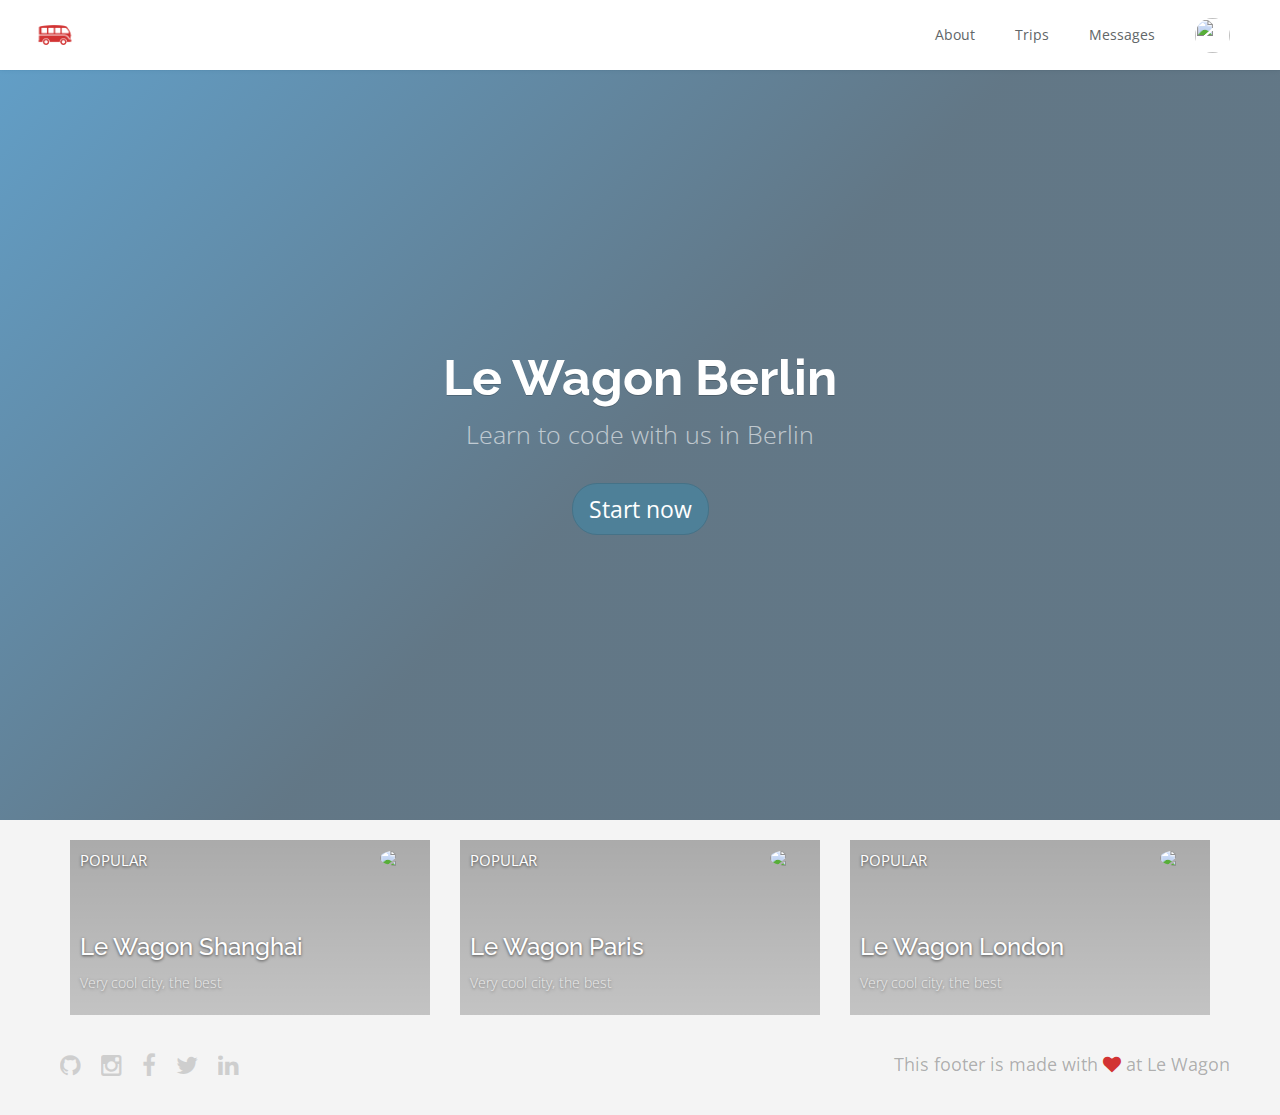
==== commit 2e379753: "Automated commit at 2018-02-12 14:06:04 UTC by middleman-deploy 2.0.0-alpha" ====
--- a/index.html
+++ b/index.html
@@ -7,7 +7,7 @@
           content="width=device-width, initial-scale=1, shrink-to-fit=no">
     <!-- Use the title from a page's frontmatter if it has one -->
     <title>Le Wagon - Middleman</title>
-    <link href="stylesheets/application-2b1ee4de.css" rel="stylesheet" />
+    <link href="stylesheets/application-3c5c99fe.css" rel="stylesheet" />
     <script src="javascripts/application-93de88c9.js"></script>
     <link href="images/favicon-f15af148.png" rel="icon" type="image/png" />
   </head>
--- a/stylesheets/application-3c5c99fe.css
+++ b/stylesheets/application-3c5c99fe.css
@@ -0,0 +1,8 @@
+@import url("https://fonts.googleapis.com/css?family=Open+Sans:400,300,700|Raleway:400,100,300,700,500");/*!
+ * Bootstrap v3.3.7 (http://getbootstrap.com)
+ * Copyright 2011-2016 Twitter, Inc.
+ * Licensed under MIT (https://github.com/twbs/bootstrap/blob/master/LICENSE)
+ *//*! normalize.css v3.0.3 | MIT License | github.com/necolas/normalize.css */html{font-family:sans-serif;-ms-text-size-adjust:100%;-webkit-text-size-adjust:100%}body{margin:0}article,aside,details,figcaption,figure,footer,header,hgroup,main,menu,nav,section,summary{display:block}audio,canvas,progress,video{display:inline-block;vertical-align:baseline}audio:not([controls]){display:none;height:0}[hidden],template{display:none}a{background-color:transparent}a:active,a:hover{outline:0}abbr[title]{border-bottom:1px dotted}b,strong{font-weight:bold}dfn{font-style:italic}h1{font-size:2em;margin:0.67em 0}mark{background:#ff0;color:#000}small{font-size:80%}sub,sup{font-size:75%;line-height:0;position:relative;vertical-align:baseline}sup{top:-0.5em}sub{bottom:-0.25em}img{border:0}svg:not(:root){overflow:hidden}figure{margin:1em 40px}hr{-webkit-box-sizing:content-box;box-sizing:content-box;height:0}pre{overflow:auto}code,kbd,pre,samp{font-family:monospace, monospace;font-size:1em}button,input,optgroup,select,textarea{color:inherit;font:inherit;margin:0}button{overflow:visible}button,select{text-transform:none}button,html input[type="button"],input[type="reset"],input[type="submit"]{-webkit-appearance:button;cursor:pointer}button[disabled],html input[disabled]{cursor:default}button::-moz-focus-inner,input::-moz-focus-inner{border:0;padding:0}input{line-height:normal}input[type="checkbox"],input[type="radio"]{-webkit-box-sizing:border-box;box-sizing:border-box;padding:0}input[type="number"]::-webkit-inner-spin-button,input[type="number"]::-webkit-outer-spin-button{height:auto}input[type="search"]{-webkit-appearance:textfield;-webkit-box-sizing:content-box;box-sizing:content-box}input[type="search"]::-webkit-search-cancel-button,input[type="search"]::-webkit-search-decoration{-webkit-appearance:none}fieldset{border:1px solid #c0c0c0;margin:0 2px;padding:0.35em 0.625em 0.75em}legend{border:0;padding:0}textarea{overflow:auto}optgroup{font-weight:bold}table{border-collapse:collapse;border-spacing:0}td,th{padding:0}/*! Source: https://github.com/h5bp/html5-boilerplate/blob/master/src/css/main.css */@media print{*,*:before,*:after{background:transparent !important;color:#000 !important;-webkit-box-shadow:none !important;box-shadow:none !important;text-shadow:none !important}a,a:visited{text-decoration:underline}a[href]:after{content:" (" attr(href) ")"}abbr[title]:after{content:" (" attr(title) ")"}a[href^="#"]:after,a[href^="javascript:"]:after{content:""}pre,blockquote{border:1px solid #999;page-break-inside:avoid}thead{display:table-header-group}tr,img{page-break-inside:avoid}img{max-width:100% !important}p,h2,h3{orphans:3;widows:3}h2,h3{page-break-after:avoid}.navbar{display:none}.btn>.caret,.dropup>.btn>.caret{border-top-color:#000 !important}.label{border:1px solid #000}.table{border-collapse:collapse !important}.table td,.table th{background-color:#fff !important}.table-bordered th,.table-bordered td{border:1px solid #ddd !important}}@font-face{font-family:'Glyphicons Halflings';src:url("../assets/bootstrap/glyphicons-halflings-regular-86b6f62b.eot");src:url("../assets/bootstrap/glyphicons-halflings-regular-86b6f62b.eot?#iefix") format("embedded-opentype"),url("../assets/bootstrap/glyphicons-halflings-regular-ca35b697.woff2") format("woff2"),url("../assets/bootstrap/glyphicons-halflings-regular-278e49a8.woff") format("woff"),url("../assets/bootstrap/glyphicons-halflings-regular-44bc1850.ttf") format("truetype"),url("../assets/bootstrap/glyphicons-halflings-regular-de51a849.svg#glyphicons_halflingsregular") format("svg")}.glyphicon{position:relative;top:1px;display:inline-block;font-family:'Glyphicons Halflings';font-style:normal;font-weight:normal;line-height:1;-webkit-font-smoothing:antialiased;-moz-osx-font-smoothing:grayscale}.glyphicon-asterisk:before{content:"\002a"}.glyphicon-plus:before{content:"\002b"}.glyphicon-euro:before,.glyphicon-eur:before{content:"\20ac"}.glyphicon-minus:before{content:"\2212"}.glyphicon-cloud:before{content:"\2601"}.glyphicon-envelope:before{content:"\2709"}.glyphicon-pencil:before{content:"\270f"}.glyphicon-glass:before{content:"\e001"}.glyphicon-music:before{content:"\e002"}.glyphicon-search:before{content:"\e003"}.glyphicon-heart:before{content:"\e005"}.glyphicon-star:before{content:"\e006"}.glyphicon-star-empty:before{content:"\e007"}.glyphicon-user:before{content:"\e008"}.glyphicon-film:before{content:"\e009"}.glyphicon-th-large:before{content:"\e010"}.glyphicon-th:before{content:"\e011"}.glyphicon-th-list:before{content:"\e012"}.glyphicon-ok:before{content:"\e013"}.glyphicon-remove:before{content:"\e014"}.glyphicon-zoom-in:before{content:"\e015"}.glyphicon-zoom-out:before{content:"\e016"}.glyphicon-off:before{content:"\e017"}.glyphicon-signal:before{content:"\e018"}.glyphicon-cog:before{content:"\e019"}.glyphicon-trash:before{content:"\e020"}.glyphicon-home:before{content:"\e021"}.glyphicon-file:before{content:"\e022"}.glyphicon-time:before{content:"\e023"}.glyphicon-road:before{content:"\e024"}.glyphicon-download-alt:before{content:"\e025"}.glyphicon-download:before{content:"\e026"}.glyphicon-upload:before{content:"\e027"}.glyphicon-inbox:before{content:"\e028"}.glyphicon-play-circle:before{content:"\e029"}.glyphicon-repeat:before{content:"\e030"}.glyphicon-refresh:before{content:"\e031"}.glyphicon-list-alt:before{content:"\e032"}.glyphicon-lock:before{content:"\e033"}.glyphicon-flag:before{content:"\e034"}.glyphicon-headphones:before{content:"\e035"}.glyphicon-volume-off:before{content:"\e036"}.glyphicon-volume-down:before{content:"\e037"}.glyphicon-volume-up:before{content:"\e038"}.glyphicon-qrcode:before{content:"\e039"}.glyphicon-barcode:before{content:"\e040"}.glyphicon-tag:before{content:"\e041"}.glyphicon-tags:before{content:"\e042"}.glyphicon-book:before{content:"\e043"}.glyphicon-bookmark:before{content:"\e044"}.glyphicon-print:before{content:"\e045"}.glyphicon-camera:before{content:"\e046"}.glyphicon-font:before{content:"\e047"}.glyphicon-bold:before{content:"\e048"}.glyphicon-italic:before{content:"\e049"}.glyphicon-text-height:before{content:"\e050"}.glyphicon-text-width:before{content:"\e051"}.glyphicon-align-left:before{content:"\e052"}.glyphicon-align-center:before{content:"\e053"}.glyphicon-align-right:before{content:"\e054"}.glyphicon-align-justify:before{content:"\e055"}.glyphicon-list:before{content:"\e056"}.glyphicon-indent-left:before{content:"\e057"}.glyphicon-indent-right:before{content:"\e058"}.glyphicon-facetime-video:before{content:"\e059"}.glyphicon-picture:before{content:"\e060"}.glyphicon-map-marker:before{content:"\e062"}.glyphicon-adjust:before{content:"\e063"}.glyphicon-tint:before{content:"\e064"}.glyphicon-edit:before{content:"\e065"}.glyphicon-share:before{content:"\e066"}.glyphicon-check:before{content:"\e067"}.glyphicon-move:before{content:"\e068"}.glyphicon-step-backward:before{content:"\e069"}.glyphicon-fast-backward:before{content:"\e070"}.glyphicon-backward:before{content:"\e071"}.glyphicon-play:before{content:"\e072"}.glyphicon-pause:before{content:"\e073"}.glyphicon-stop:before{content:"\e074"}.glyphicon-forward:before{content:"\e075"}.glyphicon-fast-forward:before{content:"\e076"}.glyphicon-step-forward:before{content:"\e077"}.glyphicon-eject:before{content:"\e078"}.glyphicon-chevron-left:before{content:"\e079"}.glyphicon-chevron-right:before{content:"\e080"}.glyphicon-plus-sign:before{content:"\e081"}.glyphicon-minus-sign:before{content:"\e082"}.glyphicon-remove-sign:before{content:"\e083"}.glyphicon-ok-sign:before{content:"\e084"}.glyphicon-question-sign:before{content:"\e085"}.glyphicon-info-sign:before{content:"\e086"}.glyphicon-screenshot:before{content:"\e087"}.glyphicon-remove-circle:before{content:"\e088"}.glyphicon-ok-circle:before{content:"\e089"}.glyphicon-ban-circle:before{content:"\e090"}.glyphicon-arrow-left:before{content:"\e091"}.glyphicon-arrow-right:before{content:"\e092"}.glyphicon-arrow-up:before{content:"\e093"}.glyphicon-arrow-down:before{content:"\e094"}.glyphicon-share-alt:before{content:"\e095"}.glyphicon-resize-full:before{content:"\e096"}.glyphicon-resize-small:before{content:"\e097"}.glyphicon-exclamation-sign:before{content:"\e101"}.glyphicon-gift:before{content:"\e102"}.glyphicon-leaf:before{content:"\e103"}.glyphicon-fire:before{content:"\e104"}.glyphicon-eye-open:before{content:"\e105"}.glyphicon-eye-close:before{content:"\e106"}.glyphicon-warning-sign:before{content:"\e107"}.glyphicon-plane:before{content:"\e108"}.glyphicon-calendar:before{content:"\e109"}.glyphicon-random:before{content:"\e110"}.glyphicon-comment:before{content:"\e111"}.glyphicon-magnet:before{content:"\e112"}.glyphicon-chevron-up:before{content:"\e113"}.glyphicon-chevron-down:before{content:"\e114"}.glyphicon-retweet:before{content:"\e115"}.glyphicon-shopping-cart:before{content:"\e116"}.glyphicon-folder-close:before{content:"\e117"}.glyphicon-folder-open:before{content:"\e118"}.glyphicon-resize-vertical:before{content:"\e119"}.glyphicon-resize-horizontal:before{content:"\e120"}.glyphicon-hdd:before{content:"\e121"}.glyphicon-bullhorn:before{content:"\e122"}.glyphicon-bell:before{content:"\e123"}.glyphicon-certificate:before{content:"\e124"}.glyphicon-thumbs-up:before{content:"\e125"}.glyphicon-thumbs-down:before{content:"\e126"}.glyphicon-hand-right:before{content:"\e127"}.glyphicon-hand-left:before{content:"\e128"}.glyphicon-hand-up:before{content:"\e129"}.glyphicon-hand-down:before{content:"\e130"}.glyphicon-circle-arrow-right:before{content:"\e131"}.glyphicon-circle-arrow-left:before{content:"\e132"}.glyphicon-circle-arrow-up:before{content:"\e133"}.glyphicon-circle-arrow-down:before{content:"\e134"}.glyphicon-globe:before{content:"\e135"}.glyphicon-wrench:before{content:"\e136"}.glyphicon-tasks:before{content:"\e137"}.glyphicon-filter:before{content:"\e138"}.glyphicon-briefcase:before{content:"\e139"}.glyphicon-fullscreen:before{content:"\e140"}.glyphicon-dashboard:before{content:"\e141"}.glyphicon-paperclip:before{content:"\e142"}.glyphicon-heart-empty:before{content:"\e143"}.glyphicon-link:before{content:"\e144"}.glyphicon-phone:before{content:"\e145"}.glyphicon-pushpin:before{content:"\e146"}.glyphicon-usd:before{content:"\e148"}.glyphicon-gbp:before{content:"\e149"}.glyphicon-sort:before{content:"\e150"}.glyphicon-sort-by-alphabet:before{content:"\e151"}.glyphicon-sort-by-alphabet-alt:before{content:"\e152"}.glyphicon-sort-by-order:before{content:"\e153"}.glyphicon-sort-by-order-alt:before{content:"\e154"}.glyphicon-sort-by-attributes:before{content:"\e155"}.glyphicon-sort-by-attributes-alt:before{content:"\e156"}.glyphicon-unchecked:before{content:"\e157"}.glyphicon-expand:before{content:"\e158"}.glyphicon-collapse-down:before{content:"\e159"}.glyphicon-collapse-up:before{content:"\e160"}.glyphicon-log-in:before{content:"\e161"}.glyphicon-flash:before{content:"\e162"}.glyphicon-log-out:before{content:"\e163"}.glyphicon-new-window:before{content:"\e164"}.glyphicon-record:before{content:"\e165"}.glyphicon-save:before{content:"\e166"}.glyphicon-open:before{content:"\e167"}.glyphicon-saved:before{content:"\e168"}.glyphicon-import:before{content:"\e169"}.glyphicon-export:before{content:"\e170"}.glyphicon-send:before{content:"\e171"}.glyphicon-floppy-disk:before{content:"\e172"}.glyphicon-floppy-saved:before{content:"\e173"}.glyphicon-floppy-remove:before{content:"\e174"}.glyphicon-floppy-save:before{content:"\e175"}.glyphicon-floppy-open:before{content:"\e176"}.glyphicon-credit-card:before{content:"\e177"}.glyphicon-transfer:before{content:"\e178"}.glyphicon-cutlery:before{content:"\e179"}.glyphicon-header:before{content:"\e180"}.glyphicon-compressed:before{content:"\e181"}.glyphicon-earphone:before{content:"\e182"}.glyphicon-phone-alt:before{content:"\e183"}.glyphicon-tower:before{content:"\e184"}.glyphicon-stats:before{content:"\e185"}.glyphicon-sd-video:before{content:"\e186"}.glyphicon-hd-video:before{content:"\e187"}.glyphicon-subtitles:before{content:"\e188"}.glyphicon-sound-stereo:before{content:"\e189"}.glyphicon-sound-dolby:before{content:"\e190"}.glyphicon-sound-5-1:before{content:"\e191"}.glyphicon-sound-6-1:before{content:"\e192"}.glyphicon-sound-7-1:before{content:"\e193"}.glyphicon-copyright-mark:before{content:"\e194"}.glyphicon-registration-mark:before{content:"\e195"}.glyphicon-cloud-download:before{content:"\e197"}.glyphicon-cloud-upload:before{content:"\e198"}.glyphicon-tree-conifer:before{content:"\e199"}.glyphicon-tree-deciduous:before{content:"\e200"}.glyphicon-cd:before{content:"\e201"}.glyphicon-save-file:before{content:"\e202"}.glyphicon-open-file:before{content:"\e203"}.glyphicon-level-up:before{content:"\e204"}.glyphicon-copy:before{content:"\e205"}.glyphicon-paste:before{content:"\e206"}.glyphicon-alert:before{content:"\e209"}.glyphicon-equalizer:before{content:"\e210"}.glyphicon-king:before{content:"\e211"}.glyphicon-queen:before{content:"\e212"}.glyphicon-pawn:before{content:"\e213"}.glyphicon-bishop:before{content:"\e214"}.glyphicon-knight:before{content:"\e215"}.glyphicon-baby-formula:before{content:"\e216"}.glyphicon-tent:before{content:"\26fa"}.glyphicon-blackboard:before{content:"\e218"}.glyphicon-bed:before{content:"\e219"}.glyphicon-apple:before{content:"\f8ff"}.glyphicon-erase:before{content:"\e221"}.glyphicon-hourglass:before{content:"\231b"}.glyphicon-lamp:before{content:"\e223"}.glyphicon-duplicate:before{content:"\e224"}.glyphicon-piggy-bank:before{content:"\e225"}.glyphicon-scissors:before{content:"\e226"}.glyphicon-bitcoin:before{content:"\e227"}.glyphicon-btc:before{content:"\e227"}.glyphicon-xbt:before{content:"\e227"}.glyphicon-yen:before{content:"\00a5"}.glyphicon-jpy:before{content:"\00a5"}.glyphicon-ruble:before{content:"\20bd"}.glyphicon-rub:before{content:"\20bd"}.glyphicon-scale:before{content:"\e230"}.glyphicon-ice-lolly:before{content:"\e231"}.glyphicon-ice-lolly-tasted:before{content:"\e232"}.glyphicon-education:before{content:"\e233"}.glyphicon-option-horizontal:before{content:"\e234"}.glyphicon-option-vertical:before{content:"\e235"}.glyphicon-menu-hamburger:before{content:"\e236"}.glyphicon-modal-window:before{content:"\e237"}.glyphicon-oil:before{content:"\e238"}.glyphicon-grain:before{content:"\e239"}.glyphicon-sunglasses:before{content:"\e240"}.glyphicon-text-size:before{content:"\e241"}.glyphicon-text-color:before{content:"\e242"}.glyphicon-text-background:before{content:"\e243"}.glyphicon-object-align-top:before{content:"\e244"}.glyphicon-object-align-bottom:before{content:"\e245"}.glyphicon-object-align-horizontal:before{content:"\e246"}.glyphicon-object-align-left:before{content:"\e247"}.glyphicon-object-align-vertical:before{content:"\e248"}.glyphicon-object-align-right:before{content:"\e249"}.glyphicon-triangle-right:before{content:"\e250"}.glyphicon-triangle-left:before{content:"\e251"}.glyphicon-triangle-bottom:before{content:"\e252"}.glyphicon-triangle-top:before{content:"\e253"}.glyphicon-console:before{content:"\e254"}.glyphicon-superscript:before{content:"\e255"}.glyphicon-subscript:before{content:"\e256"}.glyphicon-menu-left:before{content:"\e257"}.glyphicon-menu-right:before{content:"\e258"}.glyphicon-menu-down:before{content:"\e259"}.glyphicon-menu-up:before{content:"\e260"}*{-webkit-box-sizing:border-box;box-sizing:border-box}*:before,*:after{-webkit-box-sizing:border-box;box-sizing:border-box}html{font-size:10px;-webkit-tap-highlight-color:transparent}body{font-family:"Open Sans", "Helvetica", "sans-serif";font-size:18px;line-height:1.42857143;color:white;background-color:#F4F4F4}input,button,select,textarea{font-family:inherit;font-size:inherit;line-height:inherit}a{color:#4E8098;text-decoration:none}a:hover,a:focus{color:#345565;text-decoration:underline}a:focus{outline:5px auto -webkit-focus-ring-color;outline-offset:-2px}figure{margin:0}img{vertical-align:middle}.img-responsive{display:block;max-width:100%;height:auto}.img-rounded{border-radius:25px}.img-thumbnail{padding:4px;line-height:1.42857143;background-color:#F4F4F4;border:1px solid #ddd;border-radius:25px;-webkit-transition:all 0.2s ease-in-out;transition:all 0.2s ease-in-out;display:inline-block;max-width:100%;height:auto}.img-circle{border-radius:50%}hr{margin-top:25px;margin-bottom:25px;border:0;border-top:1px solid white}.sr-only{position:absolute;width:1px;height:1px;margin:-1px;padding:0;overflow:hidden;clip:rect(0, 0, 0, 0);border:0}.sr-only-focusable:active,.sr-only-focusable:focus{position:static;width:auto;height:auto;margin:0;overflow:visible;clip:auto}[role="button"]{cursor:pointer}h1,h2,h3,h4,h5,h6,.h1,.h2,.h3,.h4,.h5,.h6{font-family:"Raleway", "Helvetica", "sans-serif";font-weight:500;line-height:1.1;color:inherit}h1 small,h1 .small,h2 small,h2 .small,h3 small,h3 .small,h4 small,h4 .small,h5 small,h5 .small,h6 small,h6 .small,.h1 small,.h1 .small,.h2 small,.h2 .small,.h3 small,.h3 .small,.h4 small,.h4 .small,.h5 small,.h5 .small,.h6 small,.h6 .small{font-weight:normal;line-height:1;color:white}h1,.h1,h2,.h2,h3,.h3{margin-top:25px;margin-bottom:12.5px}h1 small,h1 .small,.h1 small,.h1 .small,h2 small,h2 .small,.h2 small,.h2 .small,h3 small,h3 .small,.h3 small,.h3 .small{font-size:65%}h4,.h4,h5,.h5,h6,.h6{margin-top:12.5px;margin-bottom:12.5px}h4 small,h4 .small,.h4 small,.h4 .small,h5 small,h5 .small,.h5 small,.h5 .small,h6 small,h6 .small,.h6 small,.h6 .small{font-size:75%}h1,.h1{font-size:46px}h2,.h2{font-size:38px}h3,.h3{font-size:31px}h4,.h4{font-size:23px}h5,.h5{font-size:18px}h6,.h6{font-size:16px}p{margin:0 0 12.5px}.lead{margin-bottom:25px;font-size:20px;font-weight:300;line-height:1.4}@media (min-width: 768px){.lead{font-size:27px}}small,.small{font-size:88%}mark,.mark{background-color:#fcf8e3;padding:.2em}.text-left{text-align:left}.text-right{text-align:right}.text-center{text-align:center}.text-justify{text-align:justify}.text-nowrap{white-space:nowrap}.text-lowercase{text-transform:lowercase}.text-uppercase,.initialism{text-transform:uppercase}.text-capitalize{text-transform:capitalize}.text-muted{color:white}.text-primary{color:#4E8098}a.text-primary:hover,a.text-primary:focus{color:#3d6476}.text-success{color:#3c763d}a.text-success:hover,a.text-success:focus{color:#2b542c}.text-info{color:#31708f}a.text-info:hover,a.text-info:focus{color:#245269}.text-warning{color:#8a6d3b}a.text-warning:hover,a.text-warning:focus{color:#66512c}.text-danger{color:#a94442}a.text-danger:hover,a.text-danger:focus{color:#843534}.bg-primary{color:#fff}.bg-primary{background-color:#4E8098}a.bg-primary:hover,a.bg-primary:focus{background-color:#3d6476}.bg-success{background-color:#dff0d8}a.bg-success:hover,a.bg-success:focus{background-color:#c1e2b3}.bg-info{background-color:#d9edf7}a.bg-info:hover,a.bg-info:focus{background-color:#afd9ee}.bg-warning{background-color:#fcf8e3}a.bg-warning:hover,a.bg-warning:focus{background-color:#f7ecb5}.bg-danger{background-color:#f2dede}a.bg-danger:hover,a.bg-danger:focus{background-color:#e4b9b9}.page-header{padding-bottom:11.5px;margin:50px 0 25px;border-bottom:1px solid white}ul,ol{margin-top:0;margin-bottom:12.5px}ul ul,ul ol,ol ul,ol ol{margin-bottom:0}.list-unstyled{padding-left:0;list-style:none}.list-inline{padding-left:0;list-style:none;margin-left:-5px}.list-inline>li{display:inline-block;padding-left:5px;padding-right:5px}dl{margin-top:0;margin-bottom:25px}dt,dd{line-height:1.42857143}dt{font-weight:bold}dd{margin-left:0}.dl-horizontal dd:before,.dl-horizontal dd:after{content:" ";display:table}.dl-horizontal dd:after{clear:both}@media (min-width: 768px){.dl-horizontal dt{float:left;width:160px;clear:left;text-align:right;overflow:hidden;text-overflow:ellipsis;white-space:nowrap}.dl-horizontal dd{margin-left:180px}}abbr[title],abbr[data-original-title]{cursor:help;border-bottom:1px dotted white}.initialism{font-size:90%}blockquote{padding:12.5px 25px;margin:0 0 25px;font-size:22.5px;border-left:5px solid white}blockquote p:last-child,blockquote ul:last-child,blockquote ol:last-child{margin-bottom:0}blockquote footer,blockquote small,blockquote .small{display:block;font-size:80%;line-height:1.42857143;color:white}blockquote footer:before,blockquote small:before,blockquote .small:before{content:'\2014 \00A0'}.blockquote-reverse,blockquote.pull-right{padding-right:15px;padding-left:0;border-right:5px solid white;border-left:0;text-align:right}.blockquote-reverse footer:before,.blockquote-reverse small:before,.blockquote-reverse .small:before,blockquote.pull-right footer:before,blockquote.pull-right small:before,blockquote.pull-right .small:before{content:''}.blockquote-reverse footer:after,.blockquote-reverse small:after,.blockquote-reverse .small:after,blockquote.pull-right footer:after,blockquote.pull-right small:after,blockquote.pull-right .small:after{content:'\00A0 \2014'}address{margin-bottom:25px;font-style:normal;line-height:1.42857143}code,kbd,pre,samp{font-family:Menlo, Monaco, Consolas, "Courier New", monospace}code{padding:2px 4px;font-size:90%;color:#c7254e;background-color:#f9f2f4;border-radius:25px}kbd{padding:2px 4px;font-size:90%;color:#fff;background-color:#333;border-radius:25px;-webkit-box-shadow:inset 0 -1px 0 rgba(0,0,0,0.25);box-shadow:inset 0 -1px 0 rgba(0,0,0,0.25)}kbd kbd{padding:0;font-size:100%;font-weight:bold;-webkit-box-shadow:none;box-shadow:none}pre{display:block;padding:12px;margin:0 0 12.5px;font-size:17px;line-height:1.42857143;word-break:break-all;word-wrap:break-word;color:white;background-color:#f5f5f5;border:1px solid #ccc;border-radius:25px}pre code{padding:0;font-size:inherit;color:inherit;white-space:pre-wrap;background-color:transparent;border-radius:0}.pre-scrollable{max-height:340px;overflow-y:scroll}.container{margin-right:auto;margin-left:auto;padding-left:15px;padding-right:15px}.container:before,.container:after{content:" ";display:table}.container:after{clear:both}@media (min-width: 768px){.container{width:750px}}@media (min-width: 992px){.container{width:970px}}@media (min-width: 1200px){.container{width:1170px}}.container-fluid{margin-right:auto;margin-left:auto;padding-left:15px;padding-right:15px}.container-fluid:before,.container-fluid:after{content:" ";display:table}.container-fluid:after{clear:both}.row{margin-left:-15px;margin-right:-15px}.row:before,.row:after{content:" ";display:table}.row:after{clear:both}.col-xs-1,.col-sm-1,.col-md-1,.col-lg-1,.col-xs-2,.col-sm-2,.col-md-2,.col-lg-2,.col-xs-3,.col-sm-3,.col-md-3,.col-lg-3,.col-xs-4,.col-sm-4,.col-md-4,.col-lg-4,.col-xs-5,.col-sm-5,.col-md-5,.col-lg-5,.col-xs-6,.col-sm-6,.col-md-6,.col-lg-6,.col-xs-7,.col-sm-7,.col-md-7,.col-lg-7,.col-xs-8,.col-sm-8,.col-md-8,.col-lg-8,.col-xs-9,.col-sm-9,.col-md-9,.col-lg-9,.col-xs-10,.col-sm-10,.col-md-10,.col-lg-10,.col-xs-11,.col-sm-11,.col-md-11,.col-lg-11,.col-xs-12,.col-sm-12,.col-md-12,.col-lg-12{position:relative;min-height:1px;padding-left:15px;padding-right:15px}.col-xs-1,.col-xs-2,.col-xs-3,.col-xs-4,.col-xs-5,.col-xs-6,.col-xs-7,.col-xs-8,.col-xs-9,.col-xs-10,.col-xs-11,.col-xs-12{float:left}.col-xs-1{width:8.33333333%}.col-xs-2{width:16.66666667%}.col-xs-3{width:25%}.col-xs-4{width:33.33333333%}.col-xs-5{width:41.66666667%}.col-xs-6{width:50%}.col-xs-7{width:58.33333333%}.col-xs-8{width:66.66666667%}.col-xs-9{width:75%}.col-xs-10{width:83.33333333%}.col-xs-11{width:91.66666667%}.col-xs-12{width:100%}.col-xs-pull-0{right:auto}.col-xs-pull-1{right:8.33333333%}.col-xs-pull-2{right:16.66666667%}.col-xs-pull-3{right:25%}.col-xs-pull-4{right:33.33333333%}.col-xs-pull-5{right:41.66666667%}.col-xs-pull-6{right:50%}.col-xs-pull-7{right:58.33333333%}.col-xs-pull-8{right:66.66666667%}.col-xs-pull-9{right:75%}.col-xs-pull-10{right:83.33333333%}.col-xs-pull-11{right:91.66666667%}.col-xs-pull-12{right:100%}.col-xs-push-0{left:auto}.col-xs-push-1{left:8.33333333%}.col-xs-push-2{left:16.66666667%}.col-xs-push-3{left:25%}.col-xs-push-4{left:33.33333333%}.col-xs-push-5{left:41.66666667%}.col-xs-push-6{left:50%}.col-xs-push-7{left:58.33333333%}.col-xs-push-8{left:66.66666667%}.col-xs-push-9{left:75%}.col-xs-push-10{left:83.33333333%}.col-xs-push-11{left:91.66666667%}.col-xs-push-12{left:100%}.col-xs-offset-0{margin-left:0%}.col-xs-offset-1{margin-left:8.33333333%}.col-xs-offset-2{margin-left:16.66666667%}.col-xs-offset-3{margin-left:25%}.col-xs-offset-4{margin-left:33.33333333%}.col-xs-offset-5{margin-left:41.66666667%}.col-xs-offset-6{margin-left:50%}.col-xs-offset-7{margin-left:58.33333333%}.col-xs-offset-8{margin-left:66.66666667%}.col-xs-offset-9{margin-left:75%}.col-xs-offset-10{margin-left:83.33333333%}.col-xs-offset-11{margin-left:91.66666667%}.col-xs-offset-12{margin-left:100%}@media (min-width: 768px){.col-sm-1,.col-sm-2,.col-sm-3,.col-sm-4,.col-sm-5,.col-sm-6,.col-sm-7,.col-sm-8,.col-sm-9,.col-sm-10,.col-sm-11,.col-sm-12{float:left}.col-sm-1{width:8.33333333%}.col-sm-2{width:16.66666667%}.col-sm-3{width:25%}.col-sm-4{width:33.33333333%}.col-sm-5{width:41.66666667%}.col-sm-6{width:50%}.col-sm-7{width:58.33333333%}.col-sm-8{width:66.66666667%}.col-sm-9{width:75%}.col-sm-10{width:83.33333333%}.col-sm-11{width:91.66666667%}.col-sm-12{width:100%}.col-sm-pull-0{right:auto}.col-sm-pull-1{right:8.33333333%}.col-sm-pull-2{right:16.66666667%}.col-sm-pull-3{right:25%}.col-sm-pull-4{right:33.33333333%}.col-sm-pull-5{right:41.66666667%}.col-sm-pull-6{right:50%}.col-sm-pull-7{right:58.33333333%}.col-sm-pull-8{right:66.66666667%}.col-sm-pull-9{right:75%}.col-sm-pull-10{right:83.33333333%}.col-sm-pull-11{right:91.66666667%}.col-sm-pull-12{right:100%}.col-sm-push-0{left:auto}.col-sm-push-1{left:8.33333333%}.col-sm-push-2{left:16.66666667%}.col-sm-push-3{left:25%}.col-sm-push-4{left:33.33333333%}.col-sm-push-5{left:41.66666667%}.col-sm-push-6{left:50%}.col-sm-push-7{left:58.33333333%}.col-sm-push-8{left:66.66666667%}.col-sm-push-9{left:75%}.col-sm-push-10{left:83.33333333%}.col-sm-push-11{left:91.66666667%}.col-sm-push-12{left:100%}.col-sm-offset-0{margin-left:0%}.col-sm-offset-1{margin-left:8.33333333%}.col-sm-offset-2{margin-left:16.66666667%}.col-sm-offset-3{margin-left:25%}.col-sm-offset-4{margin-left:33.33333333%}.col-sm-offset-5{margin-left:41.66666667%}.col-sm-offset-6{margin-left:50%}.col-sm-offset-7{margin-left:58.33333333%}.col-sm-offset-8{margin-left:66.66666667%}.col-sm-offset-9{margin-left:75%}.col-sm-offset-10{margin-left:83.33333333%}.col-sm-offset-11{margin-left:91.66666667%}.col-sm-offset-12{margin-left:100%}}@media (min-width: 992px){.col-md-1,.col-md-2,.col-md-3,.col-md-4,.col-md-5,.col-md-6,.col-md-7,.col-md-8,.col-md-9,.col-md-10,.col-md-11,.col-md-12{float:left}.col-md-1{width:8.33333333%}.col-md-2{width:16.66666667%}.col-md-3{width:25%}.col-md-4{width:33.33333333%}.col-md-5{width:41.66666667%}.col-md-6{width:50%}.col-md-7{width:58.33333333%}.col-md-8{width:66.66666667%}.col-md-9{width:75%}.col-md-10{width:83.33333333%}.col-md-11{width:91.66666667%}.col-md-12{width:100%}.col-md-pull-0{right:auto}.col-md-pull-1{right:8.33333333%}.col-md-pull-2{right:16.66666667%}.col-md-pull-3{right:25%}.col-md-pull-4{right:33.33333333%}.col-md-pull-5{right:41.66666667%}.col-md-pull-6{right:50%}.col-md-pull-7{right:58.33333333%}.col-md-pull-8{right:66.66666667%}.col-md-pull-9{right:75%}.col-md-pull-10{right:83.33333333%}.col-md-pull-11{right:91.66666667%}.col-md-pull-12{right:100%}.col-md-push-0{left:auto}.col-md-push-1{left:8.33333333%}.col-md-push-2{left:16.66666667%}.col-md-push-3{left:25%}.col-md-push-4{left:33.33333333%}.col-md-push-5{left:41.66666667%}.col-md-push-6{left:50%}.col-md-push-7{left:58.33333333%}.col-md-push-8{left:66.66666667%}.col-md-push-9{left:75%}.col-md-push-10{left:83.33333333%}.col-md-push-11{left:91.66666667%}.col-md-push-12{left:100%}.col-md-offset-0{margin-left:0%}.col-md-offset-1{margin-left:8.33333333%}.col-md-offset-2{margin-left:16.66666667%}.col-md-offset-3{margin-left:25%}.col-md-offset-4{margin-left:33.33333333%}.col-md-offset-5{margin-left:41.66666667%}.col-md-offset-6{margin-left:50%}.col-md-offset-7{margin-left:58.33333333%}.col-md-offset-8{margin-left:66.66666667%}.col-md-offset-9{margin-left:75%}.col-md-offset-10{margin-left:83.33333333%}.col-md-offset-11{margin-left:91.66666667%}.col-md-offset-12{margin-left:100%}}@media (min-width: 1200px){.col-lg-1,.col-lg-2,.col-lg-3,.col-lg-4,.col-lg-5,.col-lg-6,.col-lg-7,.col-lg-8,.col-lg-9,.col-lg-10,.col-lg-11,.col-lg-12{float:left}.col-lg-1{width:8.33333333%}.col-lg-2{width:16.66666667%}.col-lg-3{width:25%}.col-lg-4{width:33.33333333%}.col-lg-5{width:41.66666667%}.col-lg-6{width:50%}.col-lg-7{width:58.33333333%}.col-lg-8{width:66.66666667%}.col-lg-9{width:75%}.col-lg-10{width:83.33333333%}.col-lg-11{width:91.66666667%}.col-lg-12{width:100%}.col-lg-pull-0{right:auto}.col-lg-pull-1{right:8.33333333%}.col-lg-pull-2{right:16.66666667%}.col-lg-pull-3{right:25%}.col-lg-pull-4{right:33.33333333%}.col-lg-pull-5{right:41.66666667%}.col-lg-pull-6{right:50%}.col-lg-pull-7{right:58.33333333%}.col-lg-pull-8{right:66.66666667%}.col-lg-pull-9{right:75%}.col-lg-pull-10{right:83.33333333%}.col-lg-pull-11{right:91.66666667%}.col-lg-pull-12{right:100%}.col-lg-push-0{left:auto}.col-lg-push-1{left:8.33333333%}.col-lg-push-2{left:16.66666667%}.col-lg-push-3{left:25%}.col-lg-push-4{left:33.33333333%}.col-lg-push-5{left:41.66666667%}.col-lg-push-6{left:50%}.col-lg-push-7{left:58.33333333%}.col-lg-push-8{left:66.66666667%}.col-lg-push-9{left:75%}.col-lg-push-10{left:83.33333333%}.col-lg-push-11{left:91.66666667%}.col-lg-push-12{left:100%}.col-lg-offset-0{margin-left:0%}.col-lg-offset-1{margin-left:8.33333333%}.col-lg-offset-2{margin-left:16.66666667%}.col-lg-offset-3{margin-left:25%}.col-lg-offset-4{margin-left:33.33333333%}.col-lg-offset-5{margin-left:41.66666667%}.col-lg-offset-6{margin-left:50%}.col-lg-offset-7{margin-left:58.33333333%}.col-lg-offset-8{margin-left:66.66666667%}.col-lg-offset-9{margin-left:75%}.col-lg-offset-10{margin-left:83.33333333%}.col-lg-offset-11{margin-left:91.66666667%}.col-lg-offset-12{margin-left:100%}}table{background-color:transparent}caption{padding-top:8px;padding-bottom:8px;color:white;text-align:left}th{text-align:left}.table{width:100%;max-width:100%;margin-bottom:25px}.table>thead>tr>th,.table>thead>tr>td,.table>tbody>tr>th,.table>tbody>tr>td,.table>tfoot>tr>th,.table>tfoot>tr>td{padding:8px;line-height:1.42857143;vertical-align:top;border-top:1px solid #ddd}.table>thead>tr>th{vertical-align:bottom;border-bottom:2px solid #ddd}.table>caption+thead>tr:first-child>th,.table>caption+thead>tr:first-child>td,.table>colgroup+thead>tr:first-child>th,.table>colgroup+thead>tr:first-child>td,.table>thead:first-child>tr:first-child>th,.table>thead:first-child>tr:first-child>td{border-top:0}.table>tbody+tbody{border-top:2px solid #ddd}.table .table{background-color:#F4F4F4}.table-condensed>thead>tr>th,.table-condensed>thead>tr>td,.table-condensed>tbody>tr>th,.table-condensed>tbody>tr>td,.table-condensed>tfoot>tr>th,.table-condensed>tfoot>tr>td{padding:5px}.table-bordered{border:1px solid #ddd}.table-bordered>thead>tr>th,.table-bordered>thead>tr>td,.table-bordered>tbody>tr>th,.table-bordered>tbody>tr>td,.table-bordered>tfoot>tr>th,.table-bordered>tfoot>tr>td{border:1px solid #ddd}.table-bordered>thead>tr>th,.table-bordered>thead>tr>td{border-bottom-width:2px}.table-striped>tbody>tr:nth-of-type(odd){background-color:#f9f9f9}.table-hover>tbody>tr:hover{background-color:#f5f5f5}table col[class*="col-"]{position:static;float:none;display:table-column}table td[class*="col-"],table th[class*="col-"]{position:static;float:none;display:table-cell}.table>thead>tr>td.active,.table>thead>tr>th.active,.table>thead>tr.active>td,.table>thead>tr.active>th,.table>tbody>tr>td.active,.table>tbody>tr>th.active,.table>tbody>tr.active>td,.table>tbody>tr.active>th,.table>tfoot>tr>td.active,.table>tfoot>tr>th.active,.table>tfoot>tr.active>td,.table>tfoot>tr.active>th{background-color:#f5f5f5}.table-hover>tbody>tr>td.active:hover,.table-hover>tbody>tr>th.active:hover,.table-hover>tbody>tr.active:hover>td,.table-hover>tbody>tr:hover>.active,.table-hover>tbody>tr.active:hover>th{background-color:#e8e8e8}.table>thead>tr>td.success,.table>thead>tr>th.success,.table>thead>tr.success>td,.table>thead>tr.success>th,.table>tbody>tr>td.success,.table>tbody>tr>th.success,.table>tbody>tr.success>td,.table>tbody>tr.success>th,.table>tfoot>tr>td.success,.table>tfoot>tr>th.success,.table>tfoot>tr.success>td,.table>tfoot>tr.success>th{background-color:#dff0d8}.table-hover>tbody>tr>td.success:hover,.table-hover>tbody>tr>th.success:hover,.table-hover>tbody>tr.success:hover>td,.table-hover>tbody>tr:hover>.success,.table-hover>tbody>tr.success:hover>th{background-color:#d0e9c6}.table>thead>tr>td.info,.table>thead>tr>th.info,.table>thead>tr.info>td,.table>thead>tr.info>th,.table>tbody>tr>td.info,.table>tbody>tr>th.info,.table>tbody>tr.info>td,.table>tbody>tr.info>th,.table>tfoot>tr>td.info,.table>tfoot>tr>th.info,.table>tfoot>tr.info>td,.table>tfoot>tr.info>th{background-color:#d9edf7}.table-hover>tbody>tr>td.info:hover,.table-hover>tbody>tr>th.info:hover,.table-hover>tbody>tr.info:hover>td,.table-hover>tbody>tr:hover>.info,.table-hover>tbody>tr.info:hover>th{background-color:#c4e3f3}.table>thead>tr>td.warning,.table>thead>tr>th.warning,.table>thead>tr.warning>td,.table>thead>tr.warning>th,.table>tbody>tr>td.warning,.table>tbody>tr>th.warning,.table>tbody>tr.warning>td,.table>tbody>tr.warning>th,.table>tfoot>tr>td.warning,.table>tfoot>tr>th.warning,.table>tfoot>tr.warning>td,.table>tfoot>tr.warning>th{background-color:#fcf8e3}.table-hover>tbody>tr>td.warning:hover,.table-hover>tbody>tr>th.warning:hover,.table-hover>tbody>tr.warning:hover>td,.table-hover>tbody>tr:hover>.warning,.table-hover>tbody>tr.warning:hover>th{background-color:#faf2cc}.table>thead>tr>td.danger,.table>thead>tr>th.danger,.table>thead>tr.danger>td,.table>thead>tr.danger>th,.table>tbody>tr>td.danger,.table>tbody>tr>th.danger,.table>tbody>tr.danger>td,.table>tbody>tr.danger>th,.table>tfoot>tr>td.danger,.table>tfoot>tr>th.danger,.table>tfoot>tr.danger>td,.table>tfoot>tr.danger>th{background-color:#f2dede}.table-hover>tbody>tr>td.danger:hover,.table-hover>tbody>tr>th.danger:hover,.table-hover>tbody>tr.danger:hover>td,.table-hover>tbody>tr:hover>.danger,.table-hover>tbody>tr.danger:hover>th{background-color:#ebcccc}.table-responsive{overflow-x:auto;min-height:0.01%}@media screen and (max-width: 767px){.table-responsive{width:100%;margin-bottom:18.75px;overflow-y:hidden;-ms-overflow-style:-ms-autohiding-scrollbar;border:1px solid #ddd}.table-responsive>.table{margin-bottom:0}.table-responsive>.table>thead>tr>th,.table-responsive>.table>thead>tr>td,.table-responsive>.table>tbody>tr>th,.table-responsive>.table>tbody>tr>td,.table-responsive>.table>tfoot>tr>th,.table-responsive>.table>tfoot>tr>td{white-space:nowrap}.table-responsive>.table-bordered{border:0}.table-responsive>.table-bordered>thead>tr>th:first-child,.table-responsive>.table-bordered>thead>tr>td:first-child,.table-responsive>.table-bordered>tbody>tr>th:first-child,.table-responsive>.table-bordered>tbody>tr>td:first-child,.table-responsive>.table-bordered>tfoot>tr>th:first-child,.table-responsive>.table-bordered>tfoot>tr>td:first-child{border-left:0}.table-responsive>.table-bordered>thead>tr>th:last-child,.table-responsive>.table-bordered>thead>tr>td:last-child,.table-responsive>.table-bordered>tbody>tr>th:last-child,.table-responsive>.table-bordered>tbody>tr>td:last-child,.table-responsive>.table-bordered>tfoot>tr>th:last-child,.table-responsive>.table-bordered>tfoot>tr>td:last-child{border-right:0}.table-responsive>.table-bordered>tbody>tr:last-child>th,.table-responsive>.table-bordered>tbody>tr:last-child>td,.table-responsive>.table-bordered>tfoot>tr:last-child>th,.table-responsive>.table-bordered>tfoot>tr:last-child>td{border-bottom:0}}fieldset{padding:0;margin:0;border:0;min-width:0}legend{display:block;width:100%;padding:0;margin-bottom:25px;font-size:27px;line-height:inherit;color:white;border:0;border-bottom:1px solid #e5e5e5}label{display:inline-block;max-width:100%;margin-bottom:5px;font-weight:bold}input[type="search"]{-webkit-box-sizing:border-box;box-sizing:border-box}input[type="radio"],input[type="checkbox"]{margin:4px 0 0;margin-top:1px \9;line-height:normal}input[type="file"]{display:block}input[type="range"]{display:block;width:100%}select[multiple],select[size]{height:auto}input[type="file"]:focus,input[type="radio"]:focus,input[type="checkbox"]:focus{outline:5px auto -webkit-focus-ring-color;outline-offset:-2px}output{display:block;padding-top:7px;font-size:18px;line-height:1.42857143;color:#CED3DC}.form-control{display:block;width:100%;height:39px;padding:6px 12px;font-size:18px;line-height:1.42857143;color:#CED3DC;background-color:#fff;background-image:none;border:1px solid #ccc;border-radius:25px;-webkit-box-shadow:inset 0 1px 1px rgba(0,0,0,0.075);box-shadow:inset 0 1px 1px rgba(0,0,0,0.075);-webkit-transition:border-color ease-in-out 0.15s, box-shadow ease-in-out 0.15s;-webkit-transition:border-color ease-in-out 0.15s, -webkit-box-shadow ease-in-out 0.15s;transition:border-color ease-in-out 0.15s, -webkit-box-shadow ease-in-out 0.15s;transition:border-color ease-in-out 0.15s, box-shadow ease-in-out 0.15s;transition:border-color ease-in-out 0.15s, box-shadow ease-in-out 0.15s, -webkit-box-shadow ease-in-out 0.15s}.form-control:focus{border-color:#66afe9;outline:0;-webkit-box-shadow:inset 0 1px 1px rgba(0,0,0,0.075),0 0 8px rgba(102,175,233,0.6);box-shadow:inset 0 1px 1px rgba(0,0,0,0.075),0 0 8px rgba(102,175,233,0.6)}.form-control::-moz-placeholder{color:#999;opacity:1}.form-control:-ms-input-placeholder{color:#999}.form-control::-webkit-input-placeholder{color:#999}.form-control::-ms-expand{border:0;background-color:transparent}.form-control[disabled],.form-control[readonly],fieldset[disabled] .form-control{background-color:white;opacity:1}.form-control[disabled],fieldset[disabled] .form-control{cursor:not-allowed}textarea.form-control{height:auto}input[type="search"]{-webkit-appearance:none}@media screen and (-webkit-min-device-pixel-ratio: 0){input[type="date"].form-control,input[type="time"].form-control,input[type="datetime-local"].form-control,input[type="month"].form-control{line-height:39px}input[type="date"].input-sm,.input-group-sm>input[type="date"].form-control,.input-group-sm>input[type="date"].input-group-addon,.input-group-sm>.input-group-btn>input[type="date"].btn,.input-group-sm input[type="date"],input[type="time"].input-sm,.input-group-sm>input[type="time"].form-control,.input-group-sm>input[type="time"].input-group-addon,.input-group-sm>.input-group-btn>input[type="time"].btn,.input-group-sm input[type="time"],input[type="datetime-local"].input-sm,.input-group-sm>input[type="datetime-local"].form-control,.input-group-sm>input[type="datetime-local"].input-group-addon,.input-group-sm>.input-group-btn>input[type="datetime-local"].btn,.input-group-sm input[type="datetime-local"],input[type="month"].input-sm,.input-group-sm>input[type="month"].form-control,.input-group-sm>input[type="month"].input-group-addon,.input-group-sm>.input-group-btn>input[type="month"].btn,.input-group-sm input[type="month"]{line-height:36px}input[type="date"].input-lg,.input-group-lg>input[type="date"].form-control,.input-group-lg>input[type="date"].input-group-addon,.input-group-lg>.input-group-btn>input[type="date"].btn,.input-group-lg input[type="date"],input[type="time"].input-lg,.input-group-lg>input[type="time"].form-control,.input-group-lg>input[type="time"].input-group-addon,.input-group-lg>.input-group-btn>input[type="time"].btn,.input-group-lg input[type="time"],input[type="datetime-local"].input-lg,.input-group-lg>input[type="datetime-local"].form-control,.input-group-lg>input[type="datetime-local"].input-group-addon,.input-group-lg>.input-group-btn>input[type="datetime-local"].btn,.input-group-lg input[type="datetime-local"],input[type="month"].input-lg,.input-group-lg>input[type="month"].form-control,.input-group-lg>input[type="month"].input-group-addon,.input-group-lg>.input-group-btn>input[type="month"].btn,.input-group-lg input[type="month"]{line-height:53px}}.form-group{margin-bottom:15px}.radio,.checkbox{position:relative;display:block;margin-top:10px;margin-bottom:10px}.radio label,.checkbox label{min-height:25px;padding-left:20px;margin-bottom:0;font-weight:normal;cursor:pointer}.radio input[type="radio"],.radio-inline input[type="radio"],.checkbox input[type="checkbox"],.checkbox-inline input[type="checkbox"]{position:absolute;margin-left:-20px;margin-top:4px \9}.radio+.radio,.checkbox+.checkbox{margin-top:-5px}.radio-inline,.checkbox-inline{position:relative;display:inline-block;padding-left:20px;margin-bottom:0;vertical-align:middle;font-weight:normal;cursor:pointer}.radio-inline+.radio-inline,.checkbox-inline+.checkbox-inline{margin-top:0;margin-left:10px}input[type="radio"][disabled],input[type="radio"].disabled,fieldset[disabled] input[type="radio"],input[type="checkbox"][disabled],input[type="checkbox"].disabled,fieldset[disabled] input[type="checkbox"]{cursor:not-allowed}.radio-inline.disabled,fieldset[disabled] .radio-inline,.checkbox-inline.disabled,fieldset[disabled] .checkbox-inline{cursor:not-allowed}.radio.disabled label,fieldset[disabled] .radio label,.checkbox.disabled label,fieldset[disabled] .checkbox label{cursor:not-allowed}.form-control-static{padding-top:7px;padding-bottom:7px;margin-bottom:0;min-height:43px}.form-control-static.input-lg,.input-group-lg>.form-control-static.form-control,.input-group-lg>.form-control-static.input-group-addon,.input-group-lg>.input-group-btn>.form-control-static.btn,.form-control-static.input-sm,.input-group-sm>.form-control-static.form-control,.input-group-sm>.form-control-static.input-group-addon,.input-group-sm>.input-group-btn>.form-control-static.btn{padding-left:0;padding-right:0}.input-sm,.input-group-sm>.form-control,.input-group-sm>.input-group-addon,.input-group-sm>.input-group-btn>.btn{height:36px;padding:5px 10px;font-size:16px;line-height:1.5;border-radius:25px}select.input-sm,.input-group-sm>select.form-control,.input-group-sm>select.input-group-addon,.input-group-sm>.input-group-btn>select.btn{height:36px;line-height:36px}textarea.input-sm,.input-group-sm>textarea.form-control,.input-group-sm>textarea.input-group-addon,.input-group-sm>.input-group-btn>textarea.btn,select[multiple].input-sm,.input-group-sm>select[multiple].form-control,.input-group-sm>select[multiple].input-group-addon,.input-group-sm>.input-group-btn>select[multiple].btn{height:auto}.form-group-sm .form-control{height:36px;padding:5px 10px;font-size:16px;line-height:1.5;border-radius:25px}.form-group-sm select.form-control{height:36px;line-height:36px}.form-group-sm textarea.form-control,.form-group-sm select[multiple].form-control{height:auto}.form-group-sm .form-control-static{height:36px;min-height:41px;padding:6px 10px;font-size:16px;line-height:1.5}.input-lg,.input-group-lg>.form-control,.input-group-lg>.input-group-addon,.input-group-lg>.input-group-btn>.btn{height:53px;padding:10px 16px;font-size:23px;line-height:1.3333333;border-radius:25px}select.input-lg,.input-group-lg>select.form-control,.input-group-lg>select.input-group-addon,.input-group-lg>.input-group-btn>select.btn{height:53px;line-height:53px}textarea.input-lg,.input-group-lg>textarea.form-control,.input-group-lg>textarea.input-group-addon,.input-group-lg>.input-group-btn>textarea.btn,select[multiple].input-lg,.input-group-lg>select[multiple].form-control,.input-group-lg>select[multiple].input-group-addon,.input-group-lg>.input-group-btn>select[multiple].btn{height:auto}.form-group-lg .form-control{height:53px;padding:10px 16px;font-size:23px;line-height:1.3333333;border-radius:25px}.form-group-lg select.form-control{height:53px;line-height:53px}.form-group-lg textarea.form-control,.form-group-lg select[multiple].form-control{height:auto}.form-group-lg .form-control-static{height:53px;min-height:48px;padding:11px 16px;font-size:23px;line-height:1.3333333}.has-feedback{position:relative}.has-feedback .form-control{padding-right:48.75px}.form-control-feedback{position:absolute;top:0;right:0;z-index:2;display:block;width:39px;height:39px;line-height:39px;text-align:center;pointer-events:none}.input-lg+.form-control-feedback,.input-group-lg>.form-control+.form-control-feedback,.input-group-lg>.input-group-addon+.form-control-feedback,.input-group-lg>.input-group-btn>.btn+.form-control-feedback,.input-group-lg+.form-control-feedback,.form-group-lg .form-control+.form-control-feedback{width:53px;height:53px;line-height:53px}.input-sm+.form-control-feedback,.input-group-sm>.form-control+.form-control-feedback,.input-group-sm>.input-group-addon+.form-control-feedback,.input-group-sm>.input-group-btn>.btn+.form-control-feedback,.input-group-sm+.form-control-feedback,.form-group-sm .form-control+.form-control-feedback{width:36px;height:36px;line-height:36px}.has-success .help-block,.has-success .control-label,.has-success .radio,.has-success .checkbox,.has-success .radio-inline,.has-success .checkbox-inline,.has-success.radio label,.has-success.checkbox label,.has-success.radio-inline label,.has-success.checkbox-inline label{color:#3c763d}.has-success .form-control{border-color:#3c763d;-webkit-box-shadow:inset 0 1px 1px rgba(0,0,0,0.075);box-shadow:inset 0 1px 1px rgba(0,0,0,0.075)}.has-success .form-control:focus{border-color:#2b542c;-webkit-box-shadow:inset 0 1px 1px rgba(0,0,0,0.075),0 0 6px #67b168;box-shadow:inset 0 1px 1px rgba(0,0,0,0.075),0 0 6px #67b168}.has-success .input-group-addon{color:#3c763d;border-color:#3c763d;background-color:#dff0d8}.has-success .form-control-feedback{color:#3c763d}.has-warning .help-block,.has-warning .control-label,.has-warning .radio,.has-warning .checkbox,.has-warning .radio-inline,.has-warning .checkbox-inline,.has-warning.radio label,.has-warning.checkbox label,.has-warning.radio-inline label,.has-warning.checkbox-inline label{color:#8a6d3b}.has-warning .form-control{border-color:#8a6d3b;-webkit-box-shadow:inset 0 1px 1px rgba(0,0,0,0.075);box-shadow:inset 0 1px 1px rgba(0,0,0,0.075)}.has-warning .form-control:focus{border-color:#66512c;-webkit-box-shadow:inset 0 1px 1px rgba(0,0,0,0.075),0 0 6px #c0a16b;box-shadow:inset 0 1px 1px rgba(0,0,0,0.075),0 0 6px #c0a16b}.has-warning .input-group-addon{color:#8a6d3b;border-color:#8a6d3b;background-color:#fcf8e3}.has-warning .form-control-feedback{color:#8a6d3b}.has-error .help-block,.has-error .control-label,.has-error .radio,.has-error .checkbox,.has-error .radio-inline,.has-error .checkbox-inline,.has-error.radio label,.has-error.checkbox label,.has-error.radio-inline label,.has-error.checkbox-inline label{color:#a94442}.has-error .form-control{border-color:#a94442;-webkit-box-shadow:inset 0 1px 1px rgba(0,0,0,0.075);box-shadow:inset 0 1px 1px rgba(0,0,0,0.075)}.has-error .form-control:focus{border-color:#843534;-webkit-box-shadow:inset 0 1px 1px rgba(0,0,0,0.075),0 0 6px #ce8483;box-shadow:inset 0 1px 1px rgba(0,0,0,0.075),0 0 6px #ce8483}.has-error .input-group-addon{color:#a94442;border-color:#a94442;background-color:#f2dede}.has-error .form-control-feedback{color:#a94442}.has-feedback label ~ .form-control-feedback{top:30px}.has-feedback label.sr-only ~ .form-control-feedback{top:0}.help-block{display:block;margin-top:5px;margin-bottom:10px;color:white}@media (min-width: 768px){.form-inline .form-group{display:inline-block;margin-bottom:0;vertical-align:middle}.form-inline .form-control{display:inline-block;width:auto;vertical-align:middle}.form-inline .form-control-static{display:inline-block}.form-inline .input-group{display:inline-table;vertical-align:middle}.form-inline .input-group .input-group-addon,.form-inline .input-group .input-group-btn,.form-inline .input-group .form-control{width:auto}.form-inline .input-group>.form-control{width:100%}.form-inline .control-label{margin-bottom:0;vertical-align:middle}.form-inline .radio,.form-inline .checkbox{display:inline-block;margin-top:0;margin-bottom:0;vertical-align:middle}.form-inline .radio label,.form-inline .checkbox label{padding-left:0}.form-inline .radio input[type="radio"],.form-inline .checkbox input[type="checkbox"]{position:relative;margin-left:0}.form-inline .has-feedback .form-control-feedback{top:0}}.form-horizontal .radio,.form-horizontal .checkbox,.form-horizontal .radio-inline,.form-horizontal .checkbox-inline{margin-top:0;margin-bottom:0;padding-top:7px}.form-horizontal .radio,.form-horizontal .checkbox{min-height:32px}.form-horizontal .form-group{margin-left:-15px;margin-right:-15px}.form-horizontal .form-group:before,.form-horizontal .form-group:after{content:" ";display:table}.form-horizontal .form-group:after{clear:both}@media (min-width: 768px){.form-horizontal .control-label{text-align:right;margin-bottom:0;padding-top:7px}}.form-horizontal .has-feedback .form-control-feedback{right:15px}@media (min-width: 768px){.form-horizontal .form-group-lg .control-label{padding-top:11px;font-size:23px}}@media (min-width: 768px){.form-horizontal .form-group-sm .control-label{padding-top:6px;font-size:16px}}.btn{display:inline-block;margin-bottom:0;font-weight:normal;text-align:center;vertical-align:middle;-ms-touch-action:manipulation;touch-action:manipulation;cursor:pointer;background-image:none;border:1px solid transparent;white-space:nowrap;padding:6px 12px;font-size:18px;line-height:1.42857143;border-radius:25px;-webkit-user-select:none;-moz-user-select:none;-ms-user-select:none;user-select:none}.btn:focus,.btn.focus,.btn:active:focus,.btn:active.focus,.btn.active:focus,.btn.active.focus{outline:5px auto -webkit-focus-ring-color;outline-offset:-2px}.btn:hover,.btn:focus,.btn.focus{color:#333;text-decoration:none}.btn:active,.btn.active{outline:0;background-image:none;-webkit-box-shadow:inset 0 3px 5px rgba(0,0,0,0.125);box-shadow:inset 0 3px 5px rgba(0,0,0,0.125)}.btn.disabled,.btn[disabled],fieldset[disabled] .btn{cursor:not-allowed;opacity:0.65;filter:alpha(opacity=65);-webkit-box-shadow:none;box-shadow:none}a.btn.disabled,fieldset[disabled] a.btn{pointer-events:none}.btn-default{color:#333;background-color:#fff;border-color:#ccc}.btn-default:focus,.btn-default.focus{color:#333;background-color:#e6e6e6;border-color:#8c8c8c}.btn-default:hover{color:#333;background-color:#e6e6e6;border-color:#adadad}.btn-default:active,.btn-default.active,.open>.btn-default.dropdown-toggle{color:#333;background-color:#e6e6e6;border-color:#adadad}.btn-default:active:hover,.btn-default:active:focus,.btn-default:active.focus,.btn-default.active:hover,.btn-default.active:focus,.btn-default.active.focus,.open>.btn-default.dropdown-toggle:hover,.open>.btn-default.dropdown-toggle:focus,.open>.btn-default.dropdown-toggle.focus{color:#333;background-color:#d4d4d4;border-color:#8c8c8c}.btn-default:active,.btn-default.active,.open>.btn-default.dropdown-toggle{background-image:none}.btn-default.disabled:hover,.btn-default.disabled:focus,.btn-default.disabled.focus,.btn-default[disabled]:hover,.btn-default[disabled]:focus,.btn-default[disabled].focus,fieldset[disabled] .btn-default:hover,fieldset[disabled] .btn-default:focus,fieldset[disabled] .btn-default.focus{background-color:#fff;border-color:#ccc}.btn-default .badge{color:#fff;background-color:#333}.btn-primary{color:#fff;background-color:#4E8098;border-color:#457287}.btn-primary:focus,.btn-primary.focus{color:#fff;background-color:#3d6476;border-color:#1a2b33}.btn-primary:hover{color:#fff;background-color:#3d6476;border-color:#31505f}.btn-primary:active,.btn-primary.active,.open>.btn-primary.dropdown-toggle{color:#fff;background-color:#3d6476;border-color:#31505f}.btn-primary:active:hover,.btn-primary:active:focus,.btn-primary:active.focus,.btn-primary.active:hover,.btn-primary.active:focus,.btn-primary.active.focus,.open>.btn-primary.dropdown-toggle:hover,.open>.btn-primary.dropdown-toggle:focus,.open>.btn-primary.dropdown-toggle.focus{color:#fff;background-color:#31505f;border-color:#1a2b33}.btn-primary:active,.btn-primary.active,.open>.btn-primary.dropdown-toggle{background-image:none}.btn-primary.disabled:hover,.btn-primary.disabled:focus,.btn-primary.disabled.focus,.btn-primary[disabled]:hover,.btn-primary[disabled]:focus,.btn-primary[disabled].focus,fieldset[disabled] .btn-primary:hover,fieldset[disabled] .btn-primary:focus,fieldset[disabled] .btn-primary.focus{background-color:#4E8098;border-color:#457287}.btn-primary .badge{color:#4E8098;background-color:#fff}.btn-success{color:#fff;background-color:#32B796;border-color:#2da386}.btn-success:focus,.btn-success.focus{color:#fff;background-color:#278f75;border-color:#113f34}.btn-success:hover{color:#fff;background-color:#278f75;border-color:#1f735e}.btn-success:active,.btn-success.active,.open>.btn-success.dropdown-toggle{color:#fff;background-color:#278f75;border-color:#1f735e}.btn-success:active:hover,.btn-success:active:focus,.btn-success:active.focus,.btn-success.active:hover,.btn-success.active:focus,.btn-success.active.focus,.open>.btn-success.dropdown-toggle:hover,.open>.btn-success.dropdown-toggle:focus,.open>.btn-success.dropdown-toggle.focus{color:#fff;background-color:#1f735e;border-color:#113f34}.btn-success:active,.btn-success.active,.open>.btn-success.dropdown-toggle{background-image:none}.btn-success.disabled:hover,.btn-success.disabled:focus,.btn-success.disabled.focus,.btn-success[disabled]:hover,.btn-success[disabled]:focus,.btn-success[disabled].focus,fieldset[disabled] .btn-success:hover,fieldset[disabled] .btn-success:focus,fieldset[disabled] .btn-success.focus{background-color:#32B796;border-color:#2da386}.btn-success .badge{color:#32B796;background-color:#fff}.btn-info{color:#fff;background-color:#FDB631;border-color:#fdad18}.btn-info:focus,.btn-info.focus{color:#fff;background-color:#f9a302;border-color:#946101}.btn-info:hover{color:#fff;background-color:#f9a302;border-color:#d58c02}.btn-info:active,.btn-info.active,.open>.btn-info.dropdown-toggle{color:#fff;background-color:#f9a302;border-color:#d58c02}.btn-info:active:hover,.btn-info:active:focus,.btn-info:active.focus,.btn-info.active:hover,.btn-info.active:focus,.btn-info.active.focus,.open>.btn-info.dropdown-toggle:hover,.open>.btn-info.dropdown-toggle:focus,.open>.btn-info.dropdown-toggle.focus{color:#fff;background-color:#d58c02;border-color:#946101}.btn-info:active,.btn-info.active,.open>.btn-info.dropdown-toggle{background-image:none}.btn-info.disabled:hover,.btn-info.disabled:focus,.btn-info.disabled.focus,.btn-info[disabled]:hover,.btn-info[disabled]:focus,.btn-info[disabled].focus,fieldset[disabled] .btn-info:hover,fieldset[disabled] .btn-info:focus,fieldset[disabled] .btn-info.focus{background-color:#FDB631;border-color:#fdad18}.btn-info .badge{color:#FDB631;background-color:#fff}.btn-warning{color:#fff;background-color:#E67E22;border-color:#d67118}.btn-warning:focus,.btn-warning.focus{color:#fff;background-color:#bf6516;border-color:#64350b}.btn-warning:hover{color:#fff;background-color:#bf6516;border-color:#9f5412}.btn-warning:active,.btn-warning.active,.open>.btn-warning.dropdown-toggle{color:#fff;background-color:#bf6516;border-color:#9f5412}.btn-warning:active:hover,.btn-warning:active:focus,.btn-warning:active.focus,.btn-warning.active:hover,.btn-warning.active:focus,.btn-warning.active.focus,.open>.btn-warning.dropdown-toggle:hover,.open>.btn-warning.dropdown-toggle:focus,.open>.btn-warning.dropdown-toggle.focus{color:#fff;background-color:#9f5412;border-color:#64350b}.btn-warning:active,.btn-warning.active,.open>.btn-warning.dropdown-toggle{background-image:none}.btn-warning.disabled:hover,.btn-warning.disabled:focus,.btn-warning.disabled.focus,.btn-warning[disabled]:hover,.btn-warning[disabled]:focus,.btn-warning[disabled].focus,fieldset[disabled] .btn-warning:hover,fieldset[disabled] .btn-warning:focus,fieldset[disabled] .btn-warning.focus{background-color:#E67E22;border-color:#d67118}.btn-warning .badge{color:#E67E22;background-color:#fff}.btn-danger{color:#fff;background-color:#A9152B;border-color:#921225}.btn-danger:focus,.btn-danger.focus{color:#fff;background-color:#7c0f1f;border-color:#210408}.btn-danger:hover{color:#fff;background-color:#7c0f1f;border-color:#5c0b17}.btn-danger:active,.btn-danger.active,.open>.btn-danger.dropdown-toggle{color:#fff;background-color:#7c0f1f;border-color:#5c0b17}.btn-danger:active:hover,.btn-danger:active:focus,.btn-danger:active.focus,.btn-danger.active:hover,.btn-danger.active:focus,.btn-danger.active.focus,.open>.btn-danger.dropdown-toggle:hover,.open>.btn-danger.dropdown-toggle:focus,.open>.btn-danger.dropdown-toggle.focus{color:#fff;background-color:#5c0b17;border-color:#210408}.btn-danger:active,.btn-danger.active,.open>.btn-danger.dropdown-toggle{background-image:none}.btn-danger.disabled:hover,.btn-danger.disabled:focus,.btn-danger.disabled.focus,.btn-danger[disabled]:hover,.btn-danger[disabled]:focus,.btn-danger[disabled].focus,fieldset[disabled] .btn-danger:hover,fieldset[disabled] .btn-danger:focus,fieldset[disabled] .btn-danger.focus{background-color:#A9152B;border-color:#921225}.btn-danger .badge{color:#A9152B;background-color:#fff}.btn-link{color:#4E8098;font-weight:normal;border-radius:0}.btn-link,.btn-link:active,.btn-link.active,.btn-link[disabled],fieldset[disabled] .btn-link{background-color:transparent;-webkit-box-shadow:none;box-shadow:none}.btn-link,.btn-link:hover,.btn-link:focus,.btn-link:active{border-color:transparent}.btn-link:hover,.btn-link:focus{color:#345565;text-decoration:underline;background-color:transparent}.btn-link[disabled]:hover,.btn-link[disabled]:focus,fieldset[disabled] .btn-link:hover,fieldset[disabled] .btn-link:focus{color:white;text-decoration:none}.btn-lg,.btn-group-lg>.btn{padding:10px 16px;font-size:23px;line-height:1.3333333;border-radius:25px}.btn-sm,.btn-group-sm>.btn{padding:5px 10px;font-size:16px;line-height:1.5;border-radius:25px}.btn-xs,.btn-group-xs>.btn{padding:1px 5px;font-size:16px;line-height:1.5;border-radius:25px}.btn-block{display:block;width:100%}.btn-block+.btn-block{margin-top:5px}input[type="submit"].btn-block,input[type="reset"].btn-block,input[type="button"].btn-block{width:100%}.fade{opacity:0;-webkit-transition:opacity 0.15s linear;transition:opacity 0.15s linear}.fade.in{opacity:1}.collapse{display:none}.collapse.in{display:block}tr.collapse.in{display:table-row}tbody.collapse.in{display:table-row-group}.collapsing{position:relative;height:0;overflow:hidden;-webkit-transition-property:height, visibility;transition-property:height, visibility;-webkit-transition-duration:0.35s;transition-duration:0.35s;-webkit-transition-timing-function:ease;transition-timing-function:ease}.caret{display:inline-block;width:0;height:0;margin-left:2px;vertical-align:middle;border-top:4px dashed;border-top:4px solid \9;border-right:4px solid transparent;border-left:4px solid transparent}.dropup,.dropdown{position:relative}.dropdown-toggle:focus{outline:0}.dropdown-menu{position:absolute;top:100%;left:0;z-index:1000;display:none;float:left;min-width:160px;padding:5px 0;margin:2px 0 0;list-style:none;font-size:18px;text-align:left;background-color:#fff;border:1px solid #ccc;border:1px solid rgba(0,0,0,0.15);border-radius:25px;-webkit-box-shadow:0 6px 12px rgba(0,0,0,0.175);box-shadow:0 6px 12px rgba(0,0,0,0.175);background-clip:padding-box}.dropdown-menu.pull-right{right:0;left:auto}.dropdown-menu .divider{height:1px;margin:11.5px 0;overflow:hidden;background-color:#e5e5e5}.dropdown-menu>li>a{display:block;padding:3px 20px;clear:both;font-weight:normal;line-height:1.42857143;color:white;white-space:nowrap}.dropdown-menu>li>a:hover,.dropdown-menu>li>a:focus{text-decoration:none;color:#f0f2f4;background-color:#f5f5f5}.dropdown-menu>.active>a,.dropdown-menu>.active>a:hover,.dropdown-menu>.active>a:focus{color:#fff;text-decoration:none;outline:0;background-color:#4E8098}.dropdown-menu>.disabled>a,.dropdown-menu>.disabled>a:hover,.dropdown-menu>.disabled>a:focus{color:white}.dropdown-menu>.disabled>a:hover,.dropdown-menu>.disabled>a:focus{text-decoration:none;background-color:transparent;background-image:none;filter:progid:DXImageTransform.Microsoft.gradient(enabled = false);cursor:not-allowed}.open>.dropdown-menu{display:block}.open>a{outline:0}.dropdown-menu-right{left:auto;right:0}.dropdown-menu-left{left:0;right:auto}.dropdown-header{display:block;padding:3px 20px;font-size:16px;line-height:1.42857143;color:white;white-space:nowrap}.dropdown-backdrop{position:fixed;left:0;right:0;bottom:0;top:0;z-index:990}.pull-right>.dropdown-menu{right:0;left:auto}.dropup .caret,.navbar-fixed-bottom .dropdown .caret{border-top:0;border-bottom:4px dashed;border-bottom:4px solid \9;content:""}.dropup .dropdown-menu,.navbar-fixed-bottom .dropdown .dropdown-menu{top:auto;bottom:100%;margin-bottom:2px}@media (min-width: 768px){.navbar-right .dropdown-menu{right:0;left:auto}.navbar-right .dropdown-menu-left{left:0;right:auto}}.btn-group,.btn-group-vertical{position:relative;display:inline-block;vertical-align:middle}.btn-group>.btn,.btn-group-vertical>.btn{position:relative;float:left}.btn-group>.btn:hover,.btn-group>.btn:focus,.btn-group>.btn:active,.btn-group>.btn.active,.btn-group-vertical>.btn:hover,.btn-group-vertical>.btn:focus,.btn-group-vertical>.btn:active,.btn-group-vertical>.btn.active{z-index:2}.btn-group .btn+.btn,.btn-group .btn+.btn-group,.btn-group .btn-group+.btn,.btn-group .btn-group+.btn-group{margin-left:-1px}.btn-toolbar{margin-left:-5px}.btn-toolbar:before,.btn-toolbar:after{content:" ";display:table}.btn-toolbar:after{clear:both}.btn-toolbar .btn,.btn-toolbar .btn-group,.btn-toolbar .input-group{float:left}.btn-toolbar>.btn,.btn-toolbar>.btn-group,.btn-toolbar>.input-group{margin-left:5px}.btn-group>.btn:not(:first-child):not(:last-child):not(.dropdown-toggle){border-radius:0}.btn-group>.btn:first-child{margin-left:0}.btn-group>.btn:first-child:not(:last-child):not(.dropdown-toggle){border-bottom-right-radius:0;border-top-right-radius:0}.btn-group>.btn:last-child:not(:first-child),.btn-group>.dropdown-toggle:not(:first-child){border-bottom-left-radius:0;border-top-left-radius:0}.btn-group>.btn-group{float:left}.btn-group>.btn-group:not(:first-child):not(:last-child)>.btn{border-radius:0}.btn-group>.btn-group:first-child:not(:last-child)>.btn:last-child,.btn-group>.btn-group:first-child:not(:last-child)>.dropdown-toggle{border-bottom-right-radius:0;border-top-right-radius:0}.btn-group>.btn-group:last-child:not(:first-child)>.btn:first-child{border-bottom-left-radius:0;border-top-left-radius:0}.btn-group .dropdown-toggle:active,.btn-group.open .dropdown-toggle{outline:0}.btn-group>.btn+.dropdown-toggle{padding-left:8px;padding-right:8px}.btn-group>.btn-lg+.dropdown-toggle,.btn-group-lg.btn-group>.btn+.dropdown-toggle{padding-left:12px;padding-right:12px}.btn-group.open .dropdown-toggle{-webkit-box-shadow:inset 0 3px 5px rgba(0,0,0,0.125);box-shadow:inset 0 3px 5px rgba(0,0,0,0.125)}.btn-group.open .dropdown-toggle.btn-link{-webkit-box-shadow:none;box-shadow:none}.btn .caret{margin-left:0}.btn-lg .caret,.btn-group-lg>.btn .caret{border-width:5px 5px 0;border-bottom-width:0}.dropup .btn-lg .caret,.dropup .btn-group-lg>.btn .caret{border-width:0 5px 5px}.btn-group-vertical>.btn,.btn-group-vertical>.btn-group,.btn-group-vertical>.btn-group>.btn{display:block;float:none;width:100%;max-width:100%}.btn-group-vertical>.btn-group:before,.btn-group-vertical>.btn-group:after{content:" ";display:table}.btn-group-vertical>.btn-group:after{clear:both}.btn-group-vertical>.btn-group>.btn{float:none}.btn-group-vertical>.btn+.btn,.btn-group-vertical>.btn+.btn-group,.btn-group-vertical>.btn-group+.btn,.btn-group-vertical>.btn-group+.btn-group{margin-top:-1px;margin-left:0}.btn-group-vertical>.btn:not(:first-child):not(:last-child){border-radius:0}.btn-group-vertical>.btn:first-child:not(:last-child){border-top-right-radius:25px;border-top-left-radius:25px;border-bottom-right-radius:0;border-bottom-left-radius:0}.btn-group-vertical>.btn:last-child:not(:first-child){border-top-right-radius:0;border-top-left-radius:0;border-bottom-right-radius:25px;border-bottom-left-radius:25px}.btn-group-vertical>.btn-group:not(:first-child):not(:last-child)>.btn{border-radius:0}.btn-group-vertical>.btn-group:first-child:not(:last-child)>.btn:last-child,.btn-group-vertical>.btn-group:first-child:not(:last-child)>.dropdown-toggle{border-bottom-right-radius:0;border-bottom-left-radius:0}.btn-group-vertical>.btn-group:last-child:not(:first-child)>.btn:first-child{border-top-right-radius:0;border-top-left-radius:0}.btn-group-justified{display:table;width:100%;table-layout:fixed;border-collapse:separate}.btn-group-justified>.btn,.btn-group-justified>.btn-group{float:none;display:table-cell;width:1%}.btn-group-justified>.btn-group .btn{width:100%}.btn-group-justified>.btn-group .dropdown-menu{left:auto}[data-toggle="buttons"]>.btn input[type="radio"],[data-toggle="buttons"]>.btn input[type="checkbox"],[data-toggle="buttons"]>.btn-group>.btn input[type="radio"],[data-toggle="buttons"]>.btn-group>.btn input[type="checkbox"]{position:absolute;clip:rect(0, 0, 0, 0);pointer-events:none}.input-group{position:relative;display:table;border-collapse:separate}.input-group[class*="col-"]{float:none;padding-left:0;padding-right:0}.input-group .form-control{position:relative;z-index:2;float:left;width:100%;margin-bottom:0}.input-group .form-control:focus{z-index:3}.input-group-addon,.input-group-btn,.input-group .form-control{display:table-cell}.input-group-addon:not(:first-child):not(:last-child),.input-group-btn:not(:first-child):not(:last-child),.input-group .form-control:not(:first-child):not(:last-child){border-radius:0}.input-group-addon,.input-group-btn{width:1%;white-space:nowrap;vertical-align:middle}.input-group-addon{padding:6px 12px;font-size:18px;font-weight:normal;line-height:1;color:#CED3DC;text-align:center;background-color:white;border:1px solid #ccc;border-radius:25px}.input-group-addon.input-sm,.input-group-sm>.input-group-addon,.input-group-sm>.input-group-btn>.input-group-addon.btn{padding:5px 10px;font-size:16px;border-radius:25px}.input-group-addon.input-lg,.input-group-lg>.input-group-addon,.input-group-lg>.input-group-btn>.input-group-addon.btn{padding:10px 16px;font-size:23px;border-radius:25px}.input-group-addon input[type="radio"],.input-group-addon input[type="checkbox"]{margin-top:0}.input-group .form-control:first-child,.input-group-addon:first-child,.input-group-btn:first-child>.btn,.input-group-btn:first-child>.btn-group>.btn,.input-group-btn:first-child>.dropdown-toggle,.input-group-btn:last-child>.btn:not(:last-child):not(.dropdown-toggle),.input-group-btn:last-child>.btn-group:not(:last-child)>.btn{border-bottom-right-radius:0;border-top-right-radius:0}.input-group-addon:first-child{border-right:0}.input-group .form-control:last-child,.input-group-addon:last-child,.input-group-btn:last-child>.btn,.input-group-btn:last-child>.btn-group>.btn,.input-group-btn:last-child>.dropdown-toggle,.input-group-btn:first-child>.btn:not(:first-child),.input-group-btn:first-child>.btn-group:not(:first-child)>.btn{border-bottom-left-radius:0;border-top-left-radius:0}.input-group-addon:last-child{border-left:0}.input-group-btn{position:relative;font-size:0;white-space:nowrap}.input-group-btn>.btn{position:relative}.input-group-btn>.btn+.btn{margin-left:-1px}.input-group-btn>.btn:hover,.input-group-btn>.btn:focus,.input-group-btn>.btn:active{z-index:2}.input-group-btn:first-child>.btn,.input-group-btn:first-child>.btn-group{margin-right:-1px}.input-group-btn:last-child>.btn,.input-group-btn:last-child>.btn-group{z-index:2;margin-left:-1px}.nav{margin-bottom:0;padding-left:0;list-style:none}.nav:before,.nav:after{content:" ";display:table}.nav:after{clear:both}.nav>li{position:relative;display:block}.nav>li>a{position:relative;display:block;padding:10px 15px}.nav>li>a:hover,.nav>li>a:focus{text-decoration:none;background-color:white}.nav>li.disabled>a{color:white}.nav>li.disabled>a:hover,.nav>li.disabled>a:focus{color:white;text-decoration:none;background-color:transparent;cursor:not-allowed}.nav .open>a,.nav .open>a:hover,.nav .open>a:focus{background-color:white;border-color:#4E8098}.nav .nav-divider{height:1px;margin:11.5px 0;overflow:hidden;background-color:#e5e5e5}.nav>li>a>img{max-width:none}.nav-tabs{border-bottom:1px solid #ddd}.nav-tabs>li{float:left;margin-bottom:-1px}.nav-tabs>li>a{margin-right:2px;line-height:1.42857143;border:1px solid transparent;border-radius:25px 25px 0 0}.nav-tabs>li>a:hover{border-color:white white #ddd}.nav-tabs>li.active>a,.nav-tabs>li.active>a:hover,.nav-tabs>li.active>a:focus{color:#CED3DC;background-color:#F4F4F4;border:1px solid #ddd;border-bottom-color:transparent;cursor:default}.nav-pills>li{float:left}.nav-pills>li>a{border-radius:25px}.nav-pills>li+li{margin-left:2px}.nav-pills>li.active>a,.nav-pills>li.active>a:hover,.nav-pills>li.active>a:focus{color:#fff;background-color:#4E8098}.nav-stacked>li{float:none}.nav-stacked>li+li{margin-top:2px;margin-left:0}.nav-justified,.nav-tabs.nav-justified{width:100%}.nav-justified>li,.nav-tabs.nav-justified>li{float:none}.nav-justified>li>a,.nav-tabs.nav-justified>li>a{text-align:center;margin-bottom:5px}.nav-justified>.dropdown .dropdown-menu{top:auto;left:auto}@media (min-width: 768px){.nav-justified>li,.nav-tabs.nav-justified>li{display:table-cell;width:1%}.nav-justified>li>a,.nav-tabs.nav-justified>li>a{margin-bottom:0}}.nav-tabs-justified,.nav-tabs.nav-justified{border-bottom:0}.nav-tabs-justified>li>a,.nav-tabs.nav-justified>li>a{margin-right:0;border-radius:25px}.nav-tabs-justified>.active>a,.nav-tabs.nav-justified>.active>a,.nav-tabs-justified>.active>a:hover,.nav-tabs.nav-justified>.active>a:hover,.nav-tabs-justified>.active>a:focus,.nav-tabs.nav-justified>.active>a:focus{border:1px solid #ddd}@media (min-width: 768px){.nav-tabs-justified>li>a,.nav-tabs.nav-justified>li>a{border-bottom:1px solid #ddd;border-radius:25px 25px 0 0}.nav-tabs-justified>.active>a,.nav-tabs.nav-justified>.active>a,.nav-tabs-justified>.active>a:hover,.nav-tabs.nav-justified>.active>a:hover,.nav-tabs-justified>.active>a:focus,.nav-tabs.nav-justified>.active>a:focus{border-bottom-color:#F4F4F4}}.tab-content>.tab-pane{display:none}.tab-content>.active{display:block}.nav-tabs .dropdown-menu{margin-top:-1px;border-top-right-radius:0;border-top-left-radius:0}.navbar{position:relative;min-height:50px;margin-bottom:25px;border:1px solid transparent}.navbar:before,.navbar:after{content:" ";display:table}.navbar:after{clear:both}@media (min-width: 768px){.navbar{border-radius:25px}}.navbar-header:before,.navbar-header:after{content:" ";display:table}.navbar-header:after{clear:both}@media (min-width: 768px){.navbar-header{float:left}}.navbar-collapse{overflow-x:visible;padding-right:15px;padding-left:15px;border-top:1px solid transparent;-webkit-box-shadow:inset 0 1px 0 rgba(255,255,255,0.1);box-shadow:inset 0 1px 0 rgba(255,255,255,0.1);-webkit-overflow-scrolling:touch}.navbar-collapse:before,.navbar-collapse:after{content:" ";display:table}.navbar-collapse:after{clear:both}.navbar-collapse.in{overflow-y:auto}@media (min-width: 768px){.navbar-collapse{width:auto;border-top:0;-webkit-box-shadow:none;box-shadow:none}.navbar-collapse.collapse{display:block !important;height:auto !important;padding-bottom:0;overflow:visible !important}.navbar-collapse.in{overflow-y:visible}.navbar-fixed-top .navbar-collapse,.navbar-static-top .navbar-collapse,.navbar-fixed-bottom .navbar-collapse{padding-left:0;padding-right:0}}.navbar-fixed-top .navbar-collapse,.navbar-fixed-bottom .navbar-collapse{max-height:340px}@media (max-device-width: 480px) and (orientation: landscape){.navbar-fixed-top .navbar-collapse,.navbar-fixed-bottom .navbar-collapse{max-height:200px}}.container>.navbar-header,.container>.navbar-collapse,.container-fluid>.navbar-header,.container-fluid>.navbar-collapse{margin-right:-15px;margin-left:-15px}@media (min-width: 768px){.container>.navbar-header,.container>.navbar-collapse,.container-fluid>.navbar-header,.container-fluid>.navbar-collapse{margin-right:0;margin-left:0}}.navbar-static-top{z-index:1000;border-width:0 0 1px}@media (min-width: 768px){.navbar-static-top{border-radius:0}}.navbar-fixed-top,.navbar-fixed-bottom{position:fixed;right:0;left:0;z-index:1030}@media (min-width: 768px){.navbar-fixed-top,.navbar-fixed-bottom{border-radius:0}}.navbar-fixed-top{top:0;border-width:0 0 1px}.navbar-fixed-bottom{bottom:0;margin-bottom:0;border-width:1px 0 0}.navbar-brand{float:left;padding:12.5px 15px;font-size:23px;line-height:25px;height:50px}.navbar-brand:hover,.navbar-brand:focus{text-decoration:none}.navbar-brand>img{display:block}@media (min-width: 768px){.navbar>.container .navbar-brand,.navbar>.container-fluid .navbar-brand{margin-left:-15px}}.navbar-toggle{position:relative;float:right;margin-right:15px;padding:9px 10px;margin-top:8px;margin-bottom:8px;background-color:transparent;background-image:none;border:1px solid transparent;border-radius:25px}.navbar-toggle:focus{outline:0}.navbar-toggle .icon-bar{display:block;width:22px;height:2px;border-radius:1px}.navbar-toggle .icon-bar+.icon-bar{margin-top:4px}@media (min-width: 768px){.navbar-toggle{display:none}}.navbar-nav{margin:6.25px -15px}.navbar-nav>li>a{padding-top:10px;padding-bottom:10px;line-height:25px}@media (max-width: 767px){.navbar-nav .open .dropdown-menu{position:static;float:none;width:auto;margin-top:0;background-color:transparent;border:0;-webkit-box-shadow:none;box-shadow:none}.navbar-nav .open .dropdown-menu>li>a,.navbar-nav .open .dropdown-menu .dropdown-header{padding:5px 15px 5px 25px}.navbar-nav .open .dropdown-menu>li>a{line-height:25px}.navbar-nav .open .dropdown-menu>li>a:hover,.navbar-nav .open .dropdown-menu>li>a:focus{background-image:none}}@media (min-width: 768px){.navbar-nav{float:left;margin:0}.navbar-nav>li{float:left}.navbar-nav>li>a{padding-top:12.5px;padding-bottom:12.5px}}.navbar-form{margin-left:-15px;margin-right:-15px;padding:10px 15px;border-top:1px solid transparent;border-bottom:1px solid transparent;-webkit-box-shadow:inset 0 1px 0 rgba(255,255,255,0.1),0 1px 0 rgba(255,255,255,0.1);box-shadow:inset 0 1px 0 rgba(255,255,255,0.1),0 1px 0 rgba(255,255,255,0.1);margin-top:5.5px;margin-bottom:5.5px}@media (min-width: 768px){.navbar-form .form-group{display:inline-block;margin-bottom:0;vertical-align:middle}.navbar-form .form-control{display:inline-block;width:auto;vertical-align:middle}.navbar-form .form-control-static{display:inline-block}.navbar-form .input-group{display:inline-table;vertical-align:middle}.navbar-form .input-group .input-group-addon,.navbar-form .input-group .input-group-btn,.navbar-form .input-group .form-control{width:auto}.navbar-form .input-group>.form-control{width:100%}.navbar-form .control-label{margin-bottom:0;vertical-align:middle}.navbar-form .radio,.navbar-form .checkbox{display:inline-block;margin-top:0;margin-bottom:0;vertical-align:middle}.navbar-form .radio label,.navbar-form .checkbox label{padding-left:0}.navbar-form .radio input[type="radio"],.navbar-form .checkbox input[type="checkbox"]{position:relative;margin-left:0}.navbar-form .has-feedback .form-control-feedback{top:0}}@media (max-width: 767px){.navbar-form .form-group{margin-bottom:5px}.navbar-form .form-group:last-child{margin-bottom:0}}@media (min-width: 768px){.navbar-form{width:auto;border:0;margin-left:0;margin-right:0;padding-top:0;padding-bottom:0;-webkit-box-shadow:none;box-shadow:none}}.navbar-nav>li>.dropdown-menu{margin-top:0;border-top-right-radius:0;border-top-left-radius:0}.navbar-fixed-bottom .navbar-nav>li>.dropdown-menu{margin-bottom:0;border-top-right-radius:25px;border-top-left-radius:25px;border-bottom-right-radius:0;border-bottom-left-radius:0}.navbar-btn{margin-top:5.5px;margin-bottom:5.5px}.navbar-btn.btn-sm,.btn-group-sm>.navbar-btn.btn{margin-top:7px;margin-bottom:7px}.navbar-btn.btn-xs,.btn-group-xs>.navbar-btn.btn{margin-top:14px;margin-bottom:14px}.navbar-text{margin-top:12.5px;margin-bottom:12.5px}@media (min-width: 768px){.navbar-text{float:left;margin-left:15px;margin-right:15px}}@media (min-width: 768px){.navbar-left{float:left !important}.navbar-right{float:right !important;margin-right:-15px}.navbar-right ~ .navbar-right{margin-right:0}}.navbar-default{background-color:#f8f8f8;border-color:#e7e7e7}.navbar-default .navbar-brand{color:#777}.navbar-default .navbar-brand:hover,.navbar-default .navbar-brand:focus{color:#5e5e5e;background-color:transparent}.navbar-default .navbar-text{color:#777}.navbar-default .navbar-nav>li>a{color:#777}.navbar-default .navbar-nav>li>a:hover,.navbar-default .navbar-nav>li>a:focus{color:#333;background-color:transparent}.navbar-default .navbar-nav>.active>a,.navbar-default .navbar-nav>.active>a:hover,.navbar-default .navbar-nav>.active>a:focus{color:#555;background-color:#e7e7e7}.navbar-default .navbar-nav>.disabled>a,.navbar-default .navbar-nav>.disabled>a:hover,.navbar-default .navbar-nav>.disabled>a:focus{color:#ccc;background-color:transparent}.navbar-default .navbar-toggle{border-color:#ddd}.navbar-default .navbar-toggle:hover,.navbar-default .navbar-toggle:focus{background-color:#ddd}.navbar-default .navbar-toggle .icon-bar{background-color:#888}.navbar-default .navbar-collapse,.navbar-default .navbar-form{border-color:#e7e7e7}.navbar-default .navbar-nav>.open>a,.navbar-default .navbar-nav>.open>a:hover,.navbar-default .navbar-nav>.open>a:focus{background-color:#e7e7e7;color:#555}@media (max-width: 767px){.navbar-default .navbar-nav .open .dropdown-menu>li>a{color:#777}.navbar-default .navbar-nav .open .dropdown-menu>li>a:hover,.navbar-default .navbar-nav .open .dropdown-menu>li>a:focus{color:#333;background-color:transparent}.navbar-default .navbar-nav .open .dropdown-menu>.active>a,.navbar-default .navbar-nav .open .dropdown-menu>.active>a:hover,.navbar-default .navbar-nav .open .dropdown-menu>.active>a:focus{color:#555;background-color:#e7e7e7}.navbar-default .navbar-nav .open .dropdown-menu>.disabled>a,.navbar-default .navbar-nav .open .dropdown-menu>.disabled>a:hover,.navbar-default .navbar-nav .open .dropdown-menu>.disabled>a:focus{color:#ccc;background-color:transparent}}.navbar-default .navbar-link{color:#777}.navbar-default .navbar-link:hover{color:#333}.navbar-default .btn-link{color:#777}.navbar-default .btn-link:hover,.navbar-default .btn-link:focus{color:#333}.navbar-default .btn-link[disabled]:hover,.navbar-default .btn-link[disabled]:focus,fieldset[disabled] .navbar-default .btn-link:hover,fieldset[disabled] .navbar-default .btn-link:focus{color:#ccc}.navbar-inverse{background-color:#222;border-color:#090909}.navbar-inverse .navbar-brand{color:white}.navbar-inverse .navbar-brand:hover,.navbar-inverse .navbar-brand:focus{color:#fff;background-color:transparent}.navbar-inverse .navbar-text{color:white}.navbar-inverse .navbar-nav>li>a{color:white}.navbar-inverse .navbar-nav>li>a:hover,.navbar-inverse .navbar-nav>li>a:focus{color:#fff;background-color:transparent}.navbar-inverse .navbar-nav>.active>a,.navbar-inverse .navbar-nav>.active>a:hover,.navbar-inverse .navbar-nav>.active>a:focus{color:#fff;background-color:#090909}.navbar-inverse .navbar-nav>.disabled>a,.navbar-inverse .navbar-nav>.disabled>a:hover,.navbar-inverse .navbar-nav>.disabled>a:focus{color:#444;background-color:transparent}.navbar-inverse .navbar-toggle{border-color:#333}.navbar-inverse .navbar-toggle:hover,.navbar-inverse .navbar-toggle:focus{background-color:#333}.navbar-inverse .navbar-toggle .icon-bar{background-color:#fff}.navbar-inverse .navbar-collapse,.navbar-inverse .navbar-form{border-color:#101010}.navbar-inverse .navbar-nav>.open>a,.navbar-inverse .navbar-nav>.open>a:hover,.navbar-inverse .navbar-nav>.open>a:focus{background-color:#090909;color:#fff}@media (max-width: 767px){.navbar-inverse .navbar-nav .open .dropdown-menu>.dropdown-header{border-color:#090909}.navbar-inverse .navbar-nav .open .dropdown-menu .divider{background-color:#090909}.navbar-inverse .navbar-nav .open .dropdown-menu>li>a{color:white}.navbar-inverse .navbar-nav .open .dropdown-menu>li>a:hover,.navbar-inverse .navbar-nav .open .dropdown-menu>li>a:focus{color:#fff;background-color:transparent}.navbar-inverse .navbar-nav .open .dropdown-menu>.active>a,.navbar-inverse .navbar-nav .open .dropdown-menu>.active>a:hover,.navbar-inverse .navbar-nav .open .dropdown-menu>.active>a:focus{color:#fff;background-color:#090909}.navbar-inverse .navbar-nav .open .dropdown-menu>.disabled>a,.navbar-inverse .navbar-nav .open .dropdown-menu>.disabled>a:hover,.navbar-inverse .navbar-nav .open .dropdown-menu>.disabled>a:focus{color:#444;background-color:transparent}}.navbar-inverse .navbar-link{color:white}.navbar-inverse .navbar-link:hover{color:#fff}.navbar-inverse .btn-link{color:white}.navbar-inverse .btn-link:hover,.navbar-inverse .btn-link:focus{color:#fff}.navbar-inverse .btn-link[disabled]:hover,.navbar-inverse .btn-link[disabled]:focus,fieldset[disabled] .navbar-inverse .btn-link:hover,fieldset[disabled] .navbar-inverse .btn-link:focus{color:#444}.breadcrumb{padding:8px 15px;margin-bottom:25px;list-style:none;background-color:#f5f5f5;border-radius:25px}.breadcrumb>li{display:inline-block}.breadcrumb>li+li:before{content:"/ ";padding:0 5px;color:#ccc}.breadcrumb>.active{color:white}.pagination{display:inline-block;padding-left:0;margin:25px 0;border-radius:25px}.pagination>li{display:inline}.pagination>li>a,.pagination>li>span{position:relative;float:left;padding:6px 12px;line-height:1.42857143;text-decoration:none;color:#4E8098;background-color:#fff;border:1px solid #ddd;margin-left:-1px}.pagination>li:first-child>a,.pagination>li:first-child>span{margin-left:0;border-bottom-left-radius:25px;border-top-left-radius:25px}.pagination>li:last-child>a,.pagination>li:last-child>span{border-bottom-right-radius:25px;border-top-right-radius:25px}.pagination>li>a:hover,.pagination>li>a:focus,.pagination>li>span:hover,.pagination>li>span:focus{z-index:2;color:#345565;background-color:white;border-color:#ddd}.pagination>.active>a,.pagination>.active>a:hover,.pagination>.active>a:focus,.pagination>.active>span,.pagination>.active>span:hover,.pagination>.active>span:focus{z-index:3;color:#fff;background-color:#4E8098;border-color:#4E8098;cursor:default}.pagination>.disabled>span,.pagination>.disabled>span:hover,.pagination>.disabled>span:focus,.pagination>.disabled>a,.pagination>.disabled>a:hover,.pagination>.disabled>a:focus{color:white;background-color:#fff;border-color:#ddd;cursor:not-allowed}.pagination-lg>li>a,.pagination-lg>li>span{padding:10px 16px;font-size:23px;line-height:1.3333333}.pagination-lg>li:first-child>a,.pagination-lg>li:first-child>span{border-bottom-left-radius:25px;border-top-left-radius:25px}.pagination-lg>li:last-child>a,.pagination-lg>li:last-child>span{border-bottom-right-radius:25px;border-top-right-radius:25px}.pagination-sm>li>a,.pagination-sm>li>span{padding:5px 10px;font-size:16px;line-height:1.5}.pagination-sm>li:first-child>a,.pagination-sm>li:first-child>span{border-bottom-left-radius:25px;border-top-left-radius:25px}.pagination-sm>li:last-child>a,.pagination-sm>li:last-child>span{border-bottom-right-radius:25px;border-top-right-radius:25px}.pager{padding-left:0;margin:25px 0;list-style:none;text-align:center}.pager:before,.pager:after{content:" ";display:table}.pager:after{clear:both}.pager li{display:inline}.pager li>a,.pager li>span{display:inline-block;padding:5px 14px;background-color:#fff;border:1px solid #ddd;border-radius:15px}.pager li>a:hover,.pager li>a:focus{text-decoration:none;background-color:white}.pager .next>a,.pager .next>span{float:right}.pager .previous>a,.pager .previous>span{float:left}.pager .disabled>a,.pager .disabled>a:hover,.pager .disabled>a:focus,.pager .disabled>span{color:white;background-color:#fff;cursor:not-allowed}.label{display:inline;padding:.2em .6em .3em;font-size:75%;font-weight:bold;line-height:1;color:#fff;text-align:center;white-space:nowrap;vertical-align:baseline;border-radius:.25em}.label:empty{display:none}.btn .label{position:relative;top:-1px}a.label:hover,a.label:focus{color:#fff;text-decoration:none;cursor:pointer}.label-default{background-color:white}.label-default[href]:hover,.label-default[href]:focus{background-color:#e1e4ea}.label-primary{background-color:#4E8098}.label-primary[href]:hover,.label-primary[href]:focus{background-color:#3d6476}.label-success{background-color:#32B796}.label-success[href]:hover,.label-success[href]:focus{background-color:#278f75}.label-info{background-color:#FDB631}.label-info[href]:hover,.label-info[href]:focus{background-color:#f9a302}.label-warning{background-color:#E67E22}.label-warning[href]:hover,.label-warning[href]:focus{background-color:#bf6516}.label-danger{background-color:#A9152B}.label-danger[href]:hover,.label-danger[href]:focus{background-color:#7c0f1f}.badge{display:inline-block;min-width:10px;padding:3px 7px;font-size:16px;font-weight:bold;color:#fff;line-height:1;vertical-align:middle;white-space:nowrap;text-align:center;background-color:white;border-radius:10px}.badge:empty{display:none}.btn .badge{position:relative;top:-1px}.btn-xs .badge,.btn-group-xs>.btn .badge,.btn-group-xs>.btn .badge{top:0;padding:1px 5px}.list-group-item.active>.badge,.nav-pills>.active>a>.badge{color:#4E8098;background-color:#fff}.list-group-item>.badge{float:right}.list-group-item>.badge+.badge{margin-right:5px}.nav-pills>li>a>.badge{margin-left:3px}a.badge:hover,a.badge:focus{color:#fff;text-decoration:none;cursor:pointer}.jumbotron{padding-top:30px;padding-bottom:30px;margin-bottom:30px;color:inherit;background-color:white}.jumbotron h1,.jumbotron .h1{color:inherit}.jumbotron p{margin-bottom:15px;font-size:27px;font-weight:200}.jumbotron>hr{border-top-color:#e1e4ea}.container .jumbotron,.container-fluid .jumbotron{border-radius:25px;padding-left:15px;padding-right:15px}.jumbotron .container{max-width:100%}@media screen and (min-width: 768px){.jumbotron{padding-top:48px;padding-bottom:48px}.container .jumbotron,.container-fluid .jumbotron{padding-left:60px;padding-right:60px}.jumbotron h1,.jumbotron .h1{font-size:81px}}.thumbnail{display:block;padding:4px;margin-bottom:25px;line-height:1.42857143;background-color:#F4F4F4;border:1px solid #ddd;border-radius:25px;-webkit-transition:border 0.2s ease-in-out;transition:border 0.2s ease-in-out}.thumbnail>img,.thumbnail a>img{display:block;max-width:100%;height:auto;margin-left:auto;margin-right:auto}.thumbnail .caption{padding:9px;color:white}a.thumbnail:hover,a.thumbnail:focus,a.thumbnail.active{border-color:#4E8098}.alert{padding:15px;margin-bottom:25px;border:1px solid transparent;border-radius:25px}.alert h4{margin-top:0;color:inherit}.alert .alert-link{font-weight:bold}.alert>p,.alert>ul{margin-bottom:0}.alert>p+p{margin-top:5px}.alert-dismissable,.alert-dismissible{padding-right:35px}.alert-dismissable .close,.alert-dismissible .close{position:relative;top:-2px;right:-21px;color:inherit}.alert-success{background-color:#dff0d8;border-color:#d6e9c6;color:#3c763d}.alert-success hr{border-top-color:#c9e2b3}.alert-success .alert-link{color:#2b542c}.alert-info{background-color:#d9edf7;border-color:#bce8f1;color:#31708f}.alert-info hr{border-top-color:#a6e1ec}.alert-info .alert-link{color:#245269}.alert-warning{background-color:#fcf8e3;border-color:#faebcc;color:#8a6d3b}.alert-warning hr{border-top-color:#f7e1b5}.alert-warning .alert-link{color:#66512c}.alert-danger{background-color:#f2dede;border-color:#ebccd1;color:#a94442}.alert-danger hr{border-top-color:#e4b9c0}.alert-danger .alert-link{color:#843534}@-webkit-keyframes progress-bar-stripes{from{background-position:40px 0}to{background-position:0 0}}@keyframes progress-bar-stripes{from{background-position:40px 0}to{background-position:0 0}}.progress{overflow:hidden;height:25px;margin-bottom:25px;background-color:#f5f5f5;border-radius:25px;-webkit-box-shadow:inset 0 1px 2px rgba(0,0,0,0.1);box-shadow:inset 0 1px 2px rgba(0,0,0,0.1)}.progress-bar{float:left;width:0%;height:100%;font-size:16px;line-height:25px;color:#fff;text-align:center;background-color:#4E8098;-webkit-box-shadow:inset 0 -1px 0 rgba(0,0,0,0.15);box-shadow:inset 0 -1px 0 rgba(0,0,0,0.15);-webkit-transition:width 0.6s ease;transition:width 0.6s ease}.progress-striped .progress-bar,.progress-bar-striped{background-image:linear-gradient(45deg, rgba(255,255,255,0.15) 25%, transparent 25%, transparent 50%, rgba(255,255,255,0.15) 50%, rgba(255,255,255,0.15) 75%, transparent 75%, transparent);background-size:40px 40px}.progress.active .progress-bar,.progress-bar.active{-webkit-animation:progress-bar-stripes 2s linear infinite;animation:progress-bar-stripes 2s linear infinite}.progress-bar-success{background-color:#32B796}.progress-striped .progress-bar-success{background-image:linear-gradient(45deg, rgba(255,255,255,0.15) 25%, transparent 25%, transparent 50%, rgba(255,255,255,0.15) 50%, rgba(255,255,255,0.15) 75%, transparent 75%, transparent)}.progress-bar-info{background-color:#FDB631}.progress-striped .progress-bar-info{background-image:linear-gradient(45deg, rgba(255,255,255,0.15) 25%, transparent 25%, transparent 50%, rgba(255,255,255,0.15) 50%, rgba(255,255,255,0.15) 75%, transparent 75%, transparent)}.progress-bar-warning{background-color:#E67E22}.progress-striped .progress-bar-warning{background-image:linear-gradient(45deg, rgba(255,255,255,0.15) 25%, transparent 25%, transparent 50%, rgba(255,255,255,0.15) 50%, rgba(255,255,255,0.15) 75%, transparent 75%, transparent)}.progress-bar-danger{background-color:#A9152B}.progress-striped .progress-bar-danger{background-image:linear-gradient(45deg, rgba(255,255,255,0.15) 25%, transparent 25%, transparent 50%, rgba(255,255,255,0.15) 50%, rgba(255,255,255,0.15) 75%, transparent 75%, transparent)}.media{margin-top:15px}.media:first-child{margin-top:0}.media,.media-body{zoom:1;overflow:hidden}.media-body{width:10000px}.media-object{display:block}.media-object.img-thumbnail{max-width:none}.media-right,.media>.pull-right{padding-left:10px}.media-left,.media>.pull-left{padding-right:10px}.media-left,.media-right,.media-body{display:table-cell;vertical-align:top}.media-middle{vertical-align:middle}.media-bottom{vertical-align:bottom}.media-heading{margin-top:0;margin-bottom:5px}.media-list{padding-left:0;list-style:none}.list-group{margin-bottom:20px;padding-left:0}.list-group-item{position:relative;display:block;padding:10px 15px;margin-bottom:-1px;background-color:#fff;border:1px solid #ddd}.list-group-item:first-child{border-top-right-radius:25px;border-top-left-radius:25px}.list-group-item:last-child{margin-bottom:0;border-bottom-right-radius:25px;border-bottom-left-radius:25px}a.list-group-item,button.list-group-item{color:#555}a.list-group-item .list-group-item-heading,button.list-group-item .list-group-item-heading{color:#333}a.list-group-item:hover,a.list-group-item:focus,button.list-group-item:hover,button.list-group-item:focus{text-decoration:none;color:#555;background-color:#f5f5f5}button.list-group-item{width:100%;text-align:left}.list-group-item.disabled,.list-group-item.disabled:hover,.list-group-item.disabled:focus{background-color:white;color:white;cursor:not-allowed}.list-group-item.disabled .list-group-item-heading,.list-group-item.disabled:hover .list-group-item-heading,.list-group-item.disabled:focus .list-group-item-heading{color:inherit}.list-group-item.disabled .list-group-item-text,.list-group-item.disabled:hover .list-group-item-text,.list-group-item.disabled:focus .list-group-item-text{color:white}.list-group-item.active,.list-group-item.active:hover,.list-group-item.active:focus{z-index:2;color:#fff;background-color:#4E8098;border-color:#4E8098}.list-group-item.active .list-group-item-heading,.list-group-item.active .list-group-item-heading>small,.list-group-item.active .list-group-item-heading>.small,.list-group-item.active:hover .list-group-item-heading,.list-group-item.active:hover .list-group-item-heading>small,.list-group-item.active:hover .list-group-item-heading>.small,.list-group-item.active:focus .list-group-item-heading,.list-group-item.active:focus .list-group-item-heading>small,.list-group-item.active:focus .list-group-item-heading>.small{color:inherit}.list-group-item.active .list-group-item-text,.list-group-item.active:hover .list-group-item-text,.list-group-item.active:focus .list-group-item-text{color:#cddde5}.list-group-item-success{color:#3c763d;background-color:#dff0d8}a.list-group-item-success,button.list-group-item-success{color:#3c763d}a.list-group-item-success .list-group-item-heading,button.list-group-item-success .list-group-item-heading{color:inherit}a.list-group-item-success:hover,a.list-group-item-success:focus,button.list-group-item-success:hover,button.list-group-item-success:focus{color:#3c763d;background-color:#d0e9c6}a.list-group-item-success.active,a.list-group-item-success.active:hover,a.list-group-item-success.active:focus,button.list-group-item-success.active,button.list-group-item-success.active:hover,button.list-group-item-success.active:focus{color:#fff;background-color:#3c763d;border-color:#3c763d}.list-group-item-info{color:#31708f;background-color:#d9edf7}a.list-group-item-info,button.list-group-item-info{color:#31708f}a.list-group-item-info .list-group-item-heading,button.list-group-item-info .list-group-item-heading{color:inherit}a.list-group-item-info:hover,a.list-group-item-info:focus,button.list-group-item-info:hover,button.list-group-item-info:focus{color:#31708f;background-color:#c4e3f3}a.list-group-item-info.active,a.list-group-item-info.active:hover,a.list-group-item-info.active:focus,button.list-group-item-info.active,button.list-group-item-info.active:hover,button.list-group-item-info.active:focus{color:#fff;background-color:#31708f;border-color:#31708f}.list-group-item-warning{color:#8a6d3b;background-color:#fcf8e3}a.list-group-item-warning,button.list-group-item-warning{color:#8a6d3b}a.list-group-item-warning .list-group-item-heading,button.list-group-item-warning .list-group-item-heading{color:inherit}a.list-group-item-warning:hover,a.list-group-item-warning:focus,button.list-group-item-warning:hover,button.list-group-item-warning:focus{color:#8a6d3b;background-color:#faf2cc}a.list-group-item-warning.active,a.list-group-item-warning.active:hover,a.list-group-item-warning.active:focus,button.list-group-item-warning.active,button.list-group-item-warning.active:hover,button.list-group-item-warning.active:focus{color:#fff;background-color:#8a6d3b;border-color:#8a6d3b}.list-group-item-danger{color:#a94442;background-color:#f2dede}a.list-group-item-danger,button.list-group-item-danger{color:#a94442}a.list-group-item-danger .list-group-item-heading,button.list-group-item-danger .list-group-item-heading{color:inherit}a.list-group-item-danger:hover,a.list-group-item-danger:focus,button.list-group-item-danger:hover,button.list-group-item-danger:focus{color:#a94442;background-color:#ebcccc}a.list-group-item-danger.active,a.list-group-item-danger.active:hover,a.list-group-item-danger.active:focus,button.list-group-item-danger.active,button.list-group-item-danger.active:hover,button.list-group-item-danger.active:focus{color:#fff;background-color:#a94442;border-color:#a94442}.list-group-item-heading{margin-top:0;margin-bottom:5px}.list-group-item-text{margin-bottom:0;line-height:1.3}.panel{margin-bottom:25px;background-color:#fff;border:1px solid transparent;border-radius:25px;-webkit-box-shadow:0 1px 1px rgba(0,0,0,0.05);box-shadow:0 1px 1px rgba(0,0,0,0.05)}.panel-body{padding:15px}.panel-body:before,.panel-body:after{content:" ";display:table}.panel-body:after{clear:both}.panel-heading{padding:10px 15px;border-bottom:1px solid transparent;border-top-right-radius:24px;border-top-left-radius:24px}.panel-heading>.dropdown .dropdown-toggle{color:inherit}.panel-title{margin-top:0;margin-bottom:0;font-size:21px;color:inherit}.panel-title>a,.panel-title>small,.panel-title>.small,.panel-title>small>a,.panel-title>.small>a{color:inherit}.panel-footer{padding:10px 15px;background-color:#f5f5f5;border-top:1px solid #ddd;border-bottom-right-radius:24px;border-bottom-left-radius:24px}.panel>.list-group,.panel>.panel-collapse>.list-group{margin-bottom:0}.panel>.list-group .list-group-item,.panel>.panel-collapse>.list-group .list-group-item{border-width:1px 0;border-radius:0}.panel>.list-group:first-child .list-group-item:first-child,.panel>.panel-collapse>.list-group:first-child .list-group-item:first-child{border-top:0;border-top-right-radius:24px;border-top-left-radius:24px}.panel>.list-group:last-child .list-group-item:last-child,.panel>.panel-collapse>.list-group:last-child .list-group-item:last-child{border-bottom:0;border-bottom-right-radius:24px;border-bottom-left-radius:24px}.panel>.panel-heading+.panel-collapse>.list-group .list-group-item:first-child{border-top-right-radius:0;border-top-left-radius:0}.panel-heading+.list-group .list-group-item:first-child{border-top-width:0}.list-group+.panel-footer{border-top-width:0}.panel>.table,.panel>.table-responsive>.table,.panel>.panel-collapse>.table{margin-bottom:0}.panel>.table caption,.panel>.table-responsive>.table caption,.panel>.panel-collapse>.table caption{padding-left:15px;padding-right:15px}.panel>.table:first-child,.panel>.table-responsive:first-child>.table:first-child{border-top-right-radius:24px;border-top-left-radius:24px}.panel>.table:first-child>thead:first-child>tr:first-child,.panel>.table:first-child>tbody:first-child>tr:first-child,.panel>.table-responsive:first-child>.table:first-child>thead:first-child>tr:first-child,.panel>.table-responsive:first-child>.table:first-child>tbody:first-child>tr:first-child{border-top-left-radius:24px;border-top-right-radius:24px}.panel>.table:first-child>thead:first-child>tr:first-child td:first-child,.panel>.table:first-child>thead:first-child>tr:first-child th:first-child,.panel>.table:first-child>tbody:first-child>tr:first-child td:first-child,.panel>.table:first-child>tbody:first-child>tr:first-child th:first-child,.panel>.table-responsive:first-child>.table:first-child>thead:first-child>tr:first-child td:first-child,.panel>.table-responsive:first-child>.table:first-child>thead:first-child>tr:first-child th:first-child,.panel>.table-responsive:first-child>.table:first-child>tbody:first-child>tr:first-child td:first-child,.panel>.table-responsive:first-child>.table:first-child>tbody:first-child>tr:first-child th:first-child{border-top-left-radius:24px}.panel>.table:first-child>thead:first-child>tr:first-child td:last-child,.panel>.table:first-child>thead:first-child>tr:first-child th:last-child,.panel>.table:first-child>tbody:first-child>tr:first-child td:last-child,.panel>.table:first-child>tbody:first-child>tr:first-child th:last-child,.panel>.table-responsive:first-child>.table:first-child>thead:first-child>tr:first-child td:last-child,.panel>.table-responsive:first-child>.table:first-child>thead:first-child>tr:first-child th:last-child,.panel>.table-responsive:first-child>.table:first-child>tbody:first-child>tr:first-child td:last-child,.panel>.table-responsive:first-child>.table:first-child>tbody:first-child>tr:first-child th:last-child{border-top-right-radius:24px}.panel>.table:last-child,.panel>.table-responsive:last-child>.table:last-child{border-bottom-right-radius:24px;border-bottom-left-radius:24px}.panel>.table:last-child>tbody:last-child>tr:last-child,.panel>.table:last-child>tfoot:last-child>tr:last-child,.panel>.table-responsive:last-child>.table:last-child>tbody:last-child>tr:last-child,.panel>.table-responsive:last-child>.table:last-child>tfoot:last-child>tr:last-child{border-bottom-left-radius:24px;border-bottom-right-radius:24px}.panel>.table:last-child>tbody:last-child>tr:last-child td:first-child,.panel>.table:last-child>tbody:last-child>tr:last-child th:first-child,.panel>.table:last-child>tfoot:last-child>tr:last-child td:first-child,.panel>.table:last-child>tfoot:last-child>tr:last-child th:first-child,.panel>.table-responsive:last-child>.table:last-child>tbody:last-child>tr:last-child td:first-child,.panel>.table-responsive:last-child>.table:last-child>tbody:last-child>tr:last-child th:first-child,.panel>.table-responsive:last-child>.table:last-child>tfoot:last-child>tr:last-child td:first-child,.panel>.table-responsive:last-child>.table:last-child>tfoot:last-child>tr:last-child th:first-child{border-bottom-left-radius:24px}.panel>.table:last-child>tbody:last-child>tr:last-child td:last-child,.panel>.table:last-child>tbody:last-child>tr:last-child th:last-child,.panel>.table:last-child>tfoot:last-child>tr:last-child td:last-child,.panel>.table:last-child>tfoot:last-child>tr:last-child th:last-child,.panel>.table-responsive:last-child>.table:last-child>tbody:last-child>tr:last-child td:last-child,.panel>.table-responsive:last-child>.table:last-child>tbody:last-child>tr:last-child th:last-child,.panel>.table-responsive:last-child>.table:last-child>tfoot:last-child>tr:last-child td:last-child,.panel>.table-responsive:last-child>.table:last-child>tfoot:last-child>tr:last-child th:last-child{border-bottom-right-radius:24px}.panel>.panel-body+.table,.panel>.panel-body+.table-responsive,.panel>.table+.panel-body,.panel>.table-responsive+.panel-body{border-top:1px solid #ddd}.panel>.table>tbody:first-child>tr:first-child th,.panel>.table>tbody:first-child>tr:first-child td{border-top:0}.panel>.table-bordered,.panel>.table-responsive>.table-bordered{border:0}.panel>.table-bordered>thead>tr>th:first-child,.panel>.table-bordered>thead>tr>td:first-child,.panel>.table-bordered>tbody>tr>th:first-child,.panel>.table-bordered>tbody>tr>td:first-child,.panel>.table-bordered>tfoot>tr>th:first-child,.panel>.table-bordered>tfoot>tr>td:first-child,.panel>.table-responsive>.table-bordered>thead>tr>th:first-child,.panel>.table-responsive>.table-bordered>thead>tr>td:first-child,.panel>.table-responsive>.table-bordered>tbody>tr>th:first-child,.panel>.table-responsive>.table-bordered>tbody>tr>td:first-child,.panel>.table-responsive>.table-bordered>tfoot>tr>th:first-child,.panel>.table-responsive>.table-bordered>tfoot>tr>td:first-child{border-left:0}.panel>.table-bordered>thead>tr>th:last-child,.panel>.table-bordered>thead>tr>td:last-child,.panel>.table-bordered>tbody>tr>th:last-child,.panel>.table-bordered>tbody>tr>td:last-child,.panel>.table-bordered>tfoot>tr>th:last-child,.panel>.table-bordered>tfoot>tr>td:last-child,.panel>.table-responsive>.table-bordered>thead>tr>th:last-child,.panel>.table-responsive>.table-bordered>thead>tr>td:last-child,.panel>.table-responsive>.table-bordered>tbody>tr>th:last-child,.panel>.table-responsive>.table-bordered>tbody>tr>td:last-child,.panel>.table-responsive>.table-bordered>tfoot>tr>th:last-child,.panel>.table-responsive>.table-bordered>tfoot>tr>td:last-child{border-right:0}.panel>.table-bordered>thead>tr:first-child>td,.panel>.table-bordered>thead>tr:first-child>th,.panel>.table-bordered>tbody>tr:first-child>td,.panel>.table-bordered>tbody>tr:first-child>th,.panel>.table-responsive>.table-bordered>thead>tr:first-child>td,.panel>.table-responsive>.table-bordered>thead>tr:first-child>th,.panel>.table-responsive>.table-bordered>tbody>tr:first-child>td,.panel>.table-responsive>.table-bordered>tbody>tr:first-child>th{border-bottom:0}.panel>.table-bordered>tbody>tr:last-child>td,.panel>.table-bordered>tbody>tr:last-child>th,.panel>.table-bordered>tfoot>tr:last-child>td,.panel>.table-bordered>tfoot>tr:last-child>th,.panel>.table-responsive>.table-bordered>tbody>tr:last-child>td,.panel>.table-responsive>.table-bordered>tbody>tr:last-child>th,.panel>.table-responsive>.table-bordered>tfoot>tr:last-child>td,.panel>.table-responsive>.table-bordered>tfoot>tr:last-child>th{border-bottom:0}.panel>.table-responsive{border:0;margin-bottom:0}.panel-group{margin-bottom:25px}.panel-group .panel{margin-bottom:0;border-radius:25px}.panel-group .panel+.panel{margin-top:5px}.panel-group .panel-heading{border-bottom:0}.panel-group .panel-heading+.panel-collapse>.panel-body,.panel-group .panel-heading+.panel-collapse>.list-group{border-top:1px solid #ddd}.panel-group .panel-footer{border-top:0}.panel-group .panel-footer+.panel-collapse .panel-body{border-bottom:1px solid #ddd}.panel-default{border-color:#ddd}.panel-default>.panel-heading{color:white;background-color:#f5f5f5;border-color:#ddd}.panel-default>.panel-heading+.panel-collapse>.panel-body{border-top-color:#ddd}.panel-default>.panel-heading .badge{color:#f5f5f5;background-color:white}.panel-default>.panel-footer+.panel-collapse>.panel-body{border-bottom-color:#ddd}.panel-primary{border-color:#4E8098}.panel-primary>.panel-heading{color:#fff;background-color:#4E8098;border-color:#4E8098}.panel-primary>.panel-heading+.panel-collapse>.panel-body{border-top-color:#4E8098}.panel-primary>.panel-heading .badge{color:#4E8098;background-color:#fff}.panel-primary>.panel-footer+.panel-collapse>.panel-body{border-bottom-color:#4E8098}.panel-success{border-color:#d6e9c6}.panel-success>.panel-heading{color:#3c763d;background-color:#dff0d8;border-color:#d6e9c6}.panel-success>.panel-heading+.panel-collapse>.panel-body{border-top-color:#d6e9c6}.panel-success>.panel-heading .badge{color:#dff0d8;background-color:#3c763d}.panel-success>.panel-footer+.panel-collapse>.panel-body{border-bottom-color:#d6e9c6}.panel-info{border-color:#bce8f1}.panel-info>.panel-heading{color:#31708f;background-color:#d9edf7;border-color:#bce8f1}.panel-info>.panel-heading+.panel-collapse>.panel-body{border-top-color:#bce8f1}.panel-info>.panel-heading .badge{color:#d9edf7;background-color:#31708f}.panel-info>.panel-footer+.panel-collapse>.panel-body{border-bottom-color:#bce8f1}.panel-warning{border-color:#faebcc}.panel-warning>.panel-heading{color:#8a6d3b;background-color:#fcf8e3;border-color:#faebcc}.panel-warning>.panel-heading+.panel-collapse>.panel-body{border-top-color:#faebcc}.panel-warning>.panel-heading .badge{color:#fcf8e3;background-color:#8a6d3b}.panel-warning>.panel-footer+.panel-collapse>.panel-body{border-bottom-color:#faebcc}.panel-danger{border-color:#ebccd1}.panel-danger>.panel-heading{color:#a94442;background-color:#f2dede;border-color:#ebccd1}.panel-danger>.panel-heading+.panel-collapse>.panel-body{border-top-color:#ebccd1}.panel-danger>.panel-heading .badge{color:#f2dede;background-color:#a94442}.panel-danger>.panel-footer+.panel-collapse>.panel-body{border-bottom-color:#ebccd1}.embed-responsive{position:relative;display:block;height:0;padding:0;overflow:hidden}.embed-responsive .embed-responsive-item,.embed-responsive iframe,.embed-responsive embed,.embed-responsive object,.embed-responsive video{position:absolute;top:0;left:0;bottom:0;height:100%;width:100%;border:0}.embed-responsive-16by9{padding-bottom:56.25%}.embed-responsive-4by3{padding-bottom:75%}.well{min-height:20px;padding:19px;margin-bottom:20px;background-color:#f5f5f5;border:1px solid #e3e3e3;border-radius:25px;-webkit-box-shadow:inset 0 1px 1px rgba(0,0,0,0.05);box-shadow:inset 0 1px 1px rgba(0,0,0,0.05)}.well blockquote{border-color:#ddd;border-color:rgba(0,0,0,0.15)}.well-lg{padding:24px;border-radius:25px}.well-sm{padding:9px;border-radius:25px}.close{float:right;font-size:27px;font-weight:bold;line-height:1;color:#000;text-shadow:0 1px 0 #fff;opacity:0.2;filter:alpha(opacity=20)}.close:hover,.close:focus{color:#000;text-decoration:none;cursor:pointer;opacity:0.5;filter:alpha(opacity=50)}button.close{padding:0;cursor:pointer;background:transparent;border:0;-webkit-appearance:none}.modal-open{overflow:hidden}.modal{display:none;overflow:hidden;position:fixed;top:0;right:0;bottom:0;left:0;z-index:1050;-webkit-overflow-scrolling:touch;outline:0}.modal.fade .modal-dialog{-webkit-transform:translate(0, -25%);transform:translate(0, -25%);-webkit-transition:-webkit-transform 0.3s ease-out;transition:-webkit-transform 0.3s ease-out;transition:transform 0.3s ease-out;transition:transform 0.3s ease-out, -webkit-transform 0.3s ease-out}.modal.in .modal-dialog{-webkit-transform:translate(0, 0);transform:translate(0, 0)}.modal-open .modal{overflow-x:hidden;overflow-y:auto}.modal-dialog{position:relative;width:auto;margin:10px}.modal-content{position:relative;background-color:#fff;border:1px solid #999;border:1px solid rgba(0,0,0,0.2);border-radius:25px;-webkit-box-shadow:0 3px 9px rgba(0,0,0,0.5);box-shadow:0 3px 9px rgba(0,0,0,0.5);background-clip:padding-box;outline:0}.modal-backdrop{position:fixed;top:0;right:0;bottom:0;left:0;z-index:1040;background-color:#000}.modal-backdrop.fade{opacity:0;filter:alpha(opacity=0)}.modal-backdrop.in{opacity:0.5;filter:alpha(opacity=50)}.modal-header{padding:15px;border-bottom:1px solid #e5e5e5}.modal-header:before,.modal-header:after{content:" ";display:table}.modal-header:after{clear:both}.modal-header .close{margin-top:-2px}.modal-title{margin:0;line-height:1.42857143}.modal-body{position:relative;padding:15px}.modal-footer{padding:15px;text-align:right;border-top:1px solid #e5e5e5}.modal-footer:before,.modal-footer:after{content:" ";display:table}.modal-footer:after{clear:both}.modal-footer .btn+.btn{margin-left:5px;margin-bottom:0}.modal-footer .btn-group .btn+.btn{margin-left:-1px}.modal-footer .btn-block+.btn-block{margin-left:0}.modal-scrollbar-measure{position:absolute;top:-9999px;width:50px;height:50px;overflow:scroll}@media (min-width: 768px){.modal-dialog{width:600px;margin:30px auto}.modal-content{-webkit-box-shadow:0 5px 15px rgba(0,0,0,0.5);box-shadow:0 5px 15px rgba(0,0,0,0.5)}.modal-sm{width:300px}}@media (min-width: 992px){.modal-lg{width:900px}}.tooltip{position:absolute;z-index:1070;display:block;font-family:"Open Sans", "Helvetica", "sans-serif";font-style:normal;font-weight:normal;letter-spacing:normal;line-break:auto;line-height:1.42857143;text-align:left;text-align:start;text-decoration:none;text-shadow:none;text-transform:none;white-space:normal;word-break:normal;word-spacing:normal;word-wrap:normal;font-size:16px;opacity:0;filter:alpha(opacity=0)}.tooltip.in{opacity:0.9;filter:alpha(opacity=90)}.tooltip.top{margin-top:-3px;padding:5px 0}.tooltip.right{margin-left:3px;padding:0 5px}.tooltip.bottom{margin-top:3px;padding:5px 0}.tooltip.left{margin-left:-3px;padding:0 5px}.tooltip-inner{max-width:200px;padding:3px 8px;color:#fff;text-align:center;background-color:#000;border-radius:25px}.tooltip-arrow{position:absolute;width:0;height:0;border-color:transparent;border-style:solid}.tooltip.top .tooltip-arrow{bottom:0;left:50%;margin-left:-5px;border-width:5px 5px 0;border-top-color:#000}.tooltip.top-left .tooltip-arrow{bottom:0;right:5px;margin-bottom:-5px;border-width:5px 5px 0;border-top-color:#000}.tooltip.top-right .tooltip-arrow{bottom:0;left:5px;margin-bottom:-5px;border-width:5px 5px 0;border-top-color:#000}.tooltip.right .tooltip-arrow{top:50%;left:0;margin-top:-5px;border-width:5px 5px 5px 0;border-right-color:#000}.tooltip.left .tooltip-arrow{top:50%;right:0;margin-top:-5px;border-width:5px 0 5px 5px;border-left-color:#000}.tooltip.bottom .tooltip-arrow{top:0;left:50%;margin-left:-5px;border-width:0 5px 5px;border-bottom-color:#000}.tooltip.bottom-left .tooltip-arrow{top:0;right:5px;margin-top:-5px;border-width:0 5px 5px;border-bottom-color:#000}.tooltip.bottom-right .tooltip-arrow{top:0;left:5px;margin-top:-5px;border-width:0 5px 5px;border-bottom-color:#000}.popover{position:absolute;top:0;left:0;z-index:1060;display:none;max-width:276px;padding:1px;font-family:"Open Sans", "Helvetica", "sans-serif";font-style:normal;font-weight:normal;letter-spacing:normal;line-break:auto;line-height:1.42857143;text-align:left;text-align:start;text-decoration:none;text-shadow:none;text-transform:none;white-space:normal;word-break:normal;word-spacing:normal;word-wrap:normal;font-size:18px;background-color:#fff;background-clip:padding-box;border:1px solid #ccc;border:1px solid rgba(0,0,0,0.2);border-radius:25px;-webkit-box-shadow:0 5px 10px rgba(0,0,0,0.2);box-shadow:0 5px 10px rgba(0,0,0,0.2)}.popover.top{margin-top:-10px}.popover.right{margin-left:10px}.popover.bottom{margin-top:10px}.popover.left{margin-left:-10px}.popover-title{margin:0;padding:8px 14px;font-size:18px;background-color:#f7f7f7;border-bottom:1px solid #ebebeb;border-radius:24px 24px 0 0}.popover-content{padding:9px 14px}.popover>.arrow,.popover>.arrow:after{position:absolute;display:block;width:0;height:0;border-color:transparent;border-style:solid}.popover>.arrow{border-width:11px}.popover>.arrow:after{border-width:10px;content:""}.popover.top>.arrow{left:50%;margin-left:-11px;border-bottom-width:0;border-top-color:#999999;border-top-color:rgba(0,0,0,0.25);bottom:-11px}.popover.top>.arrow:after{content:" ";bottom:1px;margin-left:-10px;border-bottom-width:0;border-top-color:#fff}.popover.right>.arrow{top:50%;left:-11px;margin-top:-11px;border-left-width:0;border-right-color:#999999;border-right-color:rgba(0,0,0,0.25)}.popover.right>.arrow:after{content:" ";left:1px;bottom:-10px;border-left-width:0;border-right-color:#fff}.popover.bottom>.arrow{left:50%;margin-left:-11px;border-top-width:0;border-bottom-color:#999999;border-bottom-color:rgba(0,0,0,0.25);top:-11px}.popover.bottom>.arrow:after{content:" ";top:1px;margin-left:-10px;border-top-width:0;border-bottom-color:#fff}.popover.left>.arrow{top:50%;right:-11px;margin-top:-11px;border-right-width:0;border-left-color:#999999;border-left-color:rgba(0,0,0,0.25)}.popover.left>.arrow:after{content:" ";right:1px;border-right-width:0;border-left-color:#fff;bottom:-10px}.carousel{position:relative}.carousel-inner{position:relative;overflow:hidden;width:100%}.carousel-inner>.item{display:none;position:relative;-webkit-transition:0.6s ease-in-out left;transition:0.6s ease-in-out left}.carousel-inner>.item>img,.carousel-inner>.item>a>img{display:block;max-width:100%;height:auto;line-height:1}@media all and (transform-3d), (-webkit-transform-3d){.carousel-inner>.item{-webkit-transition:-webkit-transform 0.6s ease-in-out;transition:-webkit-transform 0.6s ease-in-out;transition:transform 0.6s ease-in-out;transition:transform 0.6s ease-in-out, -webkit-transform 0.6s ease-in-out;-webkit-backface-visibility:hidden;backface-visibility:hidden;-webkit-perspective:1000px;perspective:1000px}.carousel-inner>.item.next,.carousel-inner>.item.active.right{-webkit-transform:translate3d(100%, 0, 0);transform:translate3d(100%, 0, 0);left:0}.carousel-inner>.item.prev,.carousel-inner>.item.active.left{-webkit-transform:translate3d(-100%, 0, 0);transform:translate3d(-100%, 0, 0);left:0}.carousel-inner>.item.next.left,.carousel-inner>.item.prev.right,.carousel-inner>.item.active{-webkit-transform:translate3d(0, 0, 0);transform:translate3d(0, 0, 0);left:0}}.carousel-inner>.active,.carousel-inner>.next,.carousel-inner>.prev{display:block}.carousel-inner>.active{left:0}.carousel-inner>.next,.carousel-inner>.prev{position:absolute;top:0;width:100%}.carousel-inner>.next{left:100%}.carousel-inner>.prev{left:-100%}.carousel-inner>.next.left,.carousel-inner>.prev.right{left:0}.carousel-inner>.active.left{left:-100%}.carousel-inner>.active.right{left:100%}.carousel-control{position:absolute;top:0;left:0;bottom:0;width:15%;opacity:0.5;filter:alpha(opacity=50);font-size:20px;color:#fff;text-align:center;text-shadow:0 1px 2px rgba(0,0,0,0.6);background-color:transparent}.carousel-control.left{background-image:-webkit-gradient(linear, left top, right top, from(rgba(0,0,0,0.5)), to(rgba(0,0,0,0.0001)));background-image:linear-gradient(to right, rgba(0,0,0,0.5) 0%, rgba(0,0,0,0.0001) 100%);background-repeat:repeat-x;filter:progid:DXImageTransform.Microsoft.gradient(startColorstr='#80000000', endColorstr='#00000000', GradientType=1)}.carousel-control.right{left:auto;right:0;background-image:-webkit-gradient(linear, left top, right top, from(rgba(0,0,0,0.0001)), to(rgba(0,0,0,0.5)));background-image:linear-gradient(to right, rgba(0,0,0,0.0001) 0%, rgba(0,0,0,0.5) 100%);background-repeat:repeat-x;filter:progid:DXImageTransform.Microsoft.gradient(startColorstr='#00000000', endColorstr='#80000000', GradientType=1)}.carousel-control:hover,.carousel-control:focus{outline:0;color:#fff;text-decoration:none;opacity:0.9;filter:alpha(opacity=90)}.carousel-control .icon-prev,.carousel-control .icon-next,.carousel-control .glyphicon-chevron-left,.carousel-control .glyphicon-chevron-right{position:absolute;top:50%;margin-top:-10px;z-index:5;display:inline-block}.carousel-control .icon-prev,.carousel-control .glyphicon-chevron-left{left:50%;margin-left:-10px}.carousel-control .icon-next,.carousel-control .glyphicon-chevron-right{right:50%;margin-right:-10px}.carousel-control .icon-prev,.carousel-control .icon-next{width:20px;height:20px;line-height:1;font-family:serif}.carousel-control .icon-prev:before{content:'\2039'}.carousel-control .icon-next:before{content:'\203a'}.carousel-indicators{position:absolute;bottom:10px;left:50%;z-index:15;width:60%;margin-left:-30%;padding-left:0;list-style:none;text-align:center}.carousel-indicators li{display:inline-block;width:10px;height:10px;margin:1px;text-indent:-999px;border:1px solid #fff;border-radius:10px;cursor:pointer;background-color:#000 \9;background-color:transparent}.carousel-indicators .active{margin:0;width:12px;height:12px;background-color:#fff}.carousel-caption{position:absolute;left:15%;right:15%;bottom:20px;z-index:10;padding-top:20px;padding-bottom:20px;color:#fff;text-align:center;text-shadow:0 1px 2px rgba(0,0,0,0.6)}.carousel-caption .btn{text-shadow:none}@media screen and (min-width: 768px){.carousel-control .glyphicon-chevron-left,.carousel-control .glyphicon-chevron-right,.carousel-control .icon-prev,.carousel-control .icon-next{width:30px;height:30px;margin-top:-10px;font-size:30px}.carousel-control .glyphicon-chevron-left,.carousel-control .icon-prev{margin-left:-10px}.carousel-control .glyphicon-chevron-right,.carousel-control .icon-next{margin-right:-10px}.carousel-caption{left:20%;right:20%;padding-bottom:30px}.carousel-indicators{bottom:20px}}.clearfix:before,.clearfix:after{content:" ";display:table}.clearfix:after{clear:both}.center-block{display:block;margin-left:auto;margin-right:auto}.pull-right{float:right !important}.pull-left{float:left !important}.hide{display:none !important}.show{display:block !important}.invisible{visibility:hidden}.text-hide{font:0/0 a;color:transparent;text-shadow:none;background-color:transparent;border:0}.hidden{display:none !important}.affix{position:fixed}@-ms-viewport{width:device-width}.visible-xs{display:none !important}.visible-sm{display:none !important}.visible-md{display:none !important}.visible-lg{display:none !important}.visible-xs-block,.visible-xs-inline,.visible-xs-inline-block,.visible-sm-block,.visible-sm-inline,.visible-sm-inline-block,.visible-md-block,.visible-md-inline,.visible-md-inline-block,.visible-lg-block,.visible-lg-inline,.visible-lg-inline-block{display:none !important}@media (max-width: 767px){.visible-xs{display:block !important}table.visible-xs{display:table !important}tr.visible-xs{display:table-row !important}th.visible-xs,td.visible-xs{display:table-cell !important}}@media (max-width: 767px){.visible-xs-block{display:block !important}}@media (max-width: 767px){.visible-xs-inline{display:inline !important}}@media (max-width: 767px){.visible-xs-inline-block{display:inline-block !important}}@media (min-width: 768px) and (max-width: 991px){.visible-sm{display:block !important}table.visible-sm{display:table !important}tr.visible-sm{display:table-row !important}th.visible-sm,td.visible-sm{display:table-cell !important}}@media (min-width: 768px) and (max-width: 991px){.visible-sm-block{display:block !important}}@media (min-width: 768px) and (max-width: 991px){.visible-sm-inline{display:inline !important}}@media (min-width: 768px) and (max-width: 991px){.visible-sm-inline-block{display:inline-block !important}}@media (min-width: 992px) and (max-width: 1199px){.visible-md{display:block !important}table.visible-md{display:table !important}tr.visible-md{display:table-row !important}th.visible-md,td.visible-md{display:table-cell !important}}@media (min-width: 992px) and (max-width: 1199px){.visible-md-block{display:block !important}}@media (min-width: 992px) and (max-width: 1199px){.visible-md-inline{display:inline !important}}@media (min-width: 992px) and (max-width: 1199px){.visible-md-inline-block{display:inline-block !important}}@media (min-width: 1200px){.visible-lg{display:block !important}table.visible-lg{display:table !important}tr.visible-lg{display:table-row !important}th.visible-lg,td.visible-lg{display:table-cell !important}}@media (min-width: 1200px){.visible-lg-block{display:block !important}}@media (min-width: 1200px){.visible-lg-inline{display:inline !important}}@media (min-width: 1200px){.visible-lg-inline-block{display:inline-block !important}}@media (max-width: 767px){.hidden-xs{display:none !important}}@media (min-width: 768px) and (max-width: 991px){.hidden-sm{display:none !important}}@media (min-width: 992px) and (max-width: 1199px){.hidden-md{display:none !important}}@media (min-width: 1200px){.hidden-lg{display:none !important}}.visible-print{display:none !important}@media print{.visible-print{display:block !important}table.visible-print{display:table !important}tr.visible-print{display:table-row !important}th.visible-print,td.visible-print{display:table-cell !important}}.visible-print-block{display:none !important}@media print{.visible-print-block{display:block !important}}.visible-print-inline{display:none !important}@media print{.visible-print-inline{display:inline !important}}.visible-print-inline-block{display:none !important}@media print{.visible-print-inline-block{display:inline-block !important}}@media print{.hidden-print{display:none !important}}/*!
+ *  Font Awesome 4.2.0 by @davegandy - http://fontawesome.io - @fontawesome
+ *  License - http://fontawesome.io/license (Font: SIL OFL 1.1, CSS: MIT License)
+ */@font-face{font-family:'FontAwesome';src:url(../assets/fontawesome-webfont-01839790.eot?v=4.2.0);src:url(../assets/fontawesome-webfont-01839790.eot?#iefix&v=4.2.0) format("embedded-opentype"),url(../assets/fontawesome-webfont-7d65e022.woff?v=4.2.0) format("woff"),url(../assets/fontawesome-webfont-6225ccc4.ttf?v=4.2.0) format("truetype"),url(../assets/fontawesome-webfont-cd980eab.svg?v=4.2.0#fontawesomeregular) format("svg");font-weight:normal;font-style:normal}.fa{display:inline-block;font:normal normal normal 14px/1 FontAwesome;font-size:inherit;text-rendering:auto;-webkit-font-smoothing:antialiased;-moz-osx-font-smoothing:grayscale}.fa-lg{font-size:1.33333333em;line-height:0.75em;vertical-align:-15%}.fa-2x{font-size:2em}.fa-3x{font-size:3em}.fa-4x{font-size:4em}.fa-5x{font-size:5em}.fa-fw{width:1.28571429em;text-align:center}.fa-ul{padding-left:0;margin-left:2.14285714em;list-style-type:none}.fa-ul>li{position:relative}.fa-li{position:absolute;left:-2.14285714em;width:2.14285714em;top:0.14285714em;text-align:center}.fa-li.fa-lg{left:-1.85714286em}.fa-border{padding:.2em .25em .15em;border:solid 0.08em #eee;border-radius:.1em}.pull-right{float:right}.pull-left{float:left}.fa.pull-left{margin-right:.3em}.fa.pull-right{margin-left:.3em}.fa-spin{-webkit-animation:fa-spin 2s infinite linear;animation:fa-spin 2s infinite linear}@-webkit-keyframes fa-spin{0%{-webkit-transform:rotate(0deg);transform:rotate(0deg)}100%{-webkit-transform:rotate(359deg);transform:rotate(359deg)}}@keyframes fa-spin{0%{-webkit-transform:rotate(0deg);transform:rotate(0deg)}100%{-webkit-transform:rotate(359deg);transform:rotate(359deg)}}.fa-rotate-90{filter:progid:DXImageTransform.Microsoft.BasicImage(rotation=1);-webkit-transform:rotate(90deg);transform:rotate(90deg)}.fa-rotate-180{filter:progid:DXImageTransform.Microsoft.BasicImage(rotation=2);-webkit-transform:rotate(180deg);transform:rotate(180deg)}.fa-rotate-270{filter:progid:DXImageTransform.Microsoft.BasicImage(rotation=3);-webkit-transform:rotate(270deg);transform:rotate(270deg)}.fa-flip-horizontal{filter:progid:DXImageTransform.Microsoft.BasicImage(rotation=0);-webkit-transform:scale(-1, 1);transform:scale(-1, 1)}.fa-flip-vertical{filter:progid:DXImageTransform.Microsoft.BasicImage(rotation=2);-webkit-transform:scale(1, -1);transform:scale(1, -1)}:root .fa-rotate-90,:root .fa-rotate-180,:root .fa-rotate-270,:root .fa-flip-horizontal,:root .fa-flip-vertical{-webkit-filter:none;filter:none}.fa-stack{position:relative;display:inline-block;width:2em;height:2em;line-height:2em;vertical-align:middle}.fa-stack-1x,.fa-stack-2x{position:absolute;left:0;width:100%;text-align:center}.fa-stack-1x{line-height:inherit}.fa-stack-2x{font-size:2em}.fa-inverse{color:#fff}.fa-glass:before{content:""}.fa-music:before{content:""}.fa-search:before{content:""}.fa-envelope-o:before{content:""}.fa-heart:before{content:""}.fa-star:before{content:""}.fa-star-o:before{content:""}.fa-user:before{content:""}.fa-film:before{content:""}.fa-th-large:before{content:""}.fa-th:before{content:""}.fa-th-list:before{content:""}.fa-check:before{content:""}.fa-remove:before,.fa-close:before,.fa-times:before{content:""}.fa-search-plus:before{content:""}.fa-search-minus:before{content:""}.fa-power-off:before{content:""}.fa-signal:before{content:""}.fa-gear:before,.fa-cog:before{content:""}.fa-trash-o:before{content:""}.fa-home:before{content:""}.fa-file-o:before{content:""}.fa-clock-o:before{content:""}.fa-road:before{content:""}.fa-download:before{content:""}.fa-arrow-circle-o-down:before{content:""}.fa-arrow-circle-o-up:before{content:""}.fa-inbox:before{content:""}.fa-play-circle-o:before{content:""}.fa-rotate-right:before,.fa-repeat:before{content:""}.fa-refresh:before{content:""}.fa-list-alt:before{content:""}.fa-lock:before{content:""}.fa-flag:before{content:""}.fa-headphones:before{content:""}.fa-volume-off:before{content:""}.fa-volume-down:before{content:""}.fa-volume-up:before{content:""}.fa-qrcode:before{content:""}.fa-barcode:before{content:""}.fa-tag:before{content:""}.fa-tags:before{content:""}.fa-book:before{content:""}.fa-bookmark:before{content:""}.fa-print:before{content:""}.fa-camera:before{content:""}.fa-font:before{content:""}.fa-bold:before{content:""}.fa-italic:before{content:""}.fa-text-height:before{content:""}.fa-text-width:before{content:""}.fa-align-left:before{content:""}.fa-align-center:before{content:""}.fa-align-right:before{content:""}.fa-align-justify:before{content:""}.fa-list:before{content:""}.fa-dedent:before,.fa-outdent:before{content:""}.fa-indent:before{content:""}.fa-video-camera:before{content:""}.fa-photo:before,.fa-image:before,.fa-picture-o:before{content:""}.fa-pencil:before{content:""}.fa-map-marker:before{content:""}.fa-adjust:before{content:""}.fa-tint:before{content:""}.fa-edit:before,.fa-pencil-square-o:before{content:""}.fa-share-square-o:before{content:""}.fa-check-square-o:before{content:""}.fa-arrows:before{content:""}.fa-step-backward:before{content:""}.fa-fast-backward:before{content:""}.fa-backward:before{content:""}.fa-play:before{content:""}.fa-pause:before{content:""}.fa-stop:before{content:""}.fa-forward:before{content:""}.fa-fast-forward:before{content:""}.fa-step-forward:before{content:""}.fa-eject:before{content:""}.fa-chevron-left:before{content:""}.fa-chevron-right:before{content:""}.fa-plus-circle:before{content:""}.fa-minus-circle:before{content:""}.fa-times-circle:before{content:""}.fa-check-circle:before{content:""}.fa-question-circle:before{content:""}.fa-info-circle:before{content:""}.fa-crosshairs:before{content:""}.fa-times-circle-o:before{content:""}.fa-check-circle-o:before{content:""}.fa-ban:before{content:""}.fa-arrow-left:before{content:""}.fa-arrow-right:before{content:""}.fa-arrow-up:before{content:""}.fa-arrow-down:before{content:""}.fa-mail-forward:before,.fa-share:before{content:""}.fa-expand:before{content:""}.fa-compress:before{content:""}.fa-plus:before{content:""}.fa-minus:before{content:""}.fa-asterisk:before{content:""}.fa-exclamation-circle:before{content:""}.fa-gift:before{content:""}.fa-leaf:before{content:""}.fa-fire:before{content:""}.fa-eye:before{content:""}.fa-eye-slash:before{content:""}.fa-warning:before,.fa-exclamation-triangle:before{content:""}.fa-plane:before{content:""}.fa-calendar:before{content:""}.fa-random:before{content:""}.fa-comment:before{content:""}.fa-magnet:before{content:""}.fa-chevron-up:before{content:""}.fa-chevron-down:before{content:""}.fa-retweet:before{content:""}.fa-shopping-cart:before{content:""}.fa-folder:before{content:""}.fa-folder-open:before{content:""}.fa-arrows-v:before{content:""}.fa-arrows-h:before{content:""}.fa-bar-chart-o:before,.fa-bar-chart:before{content:""}.fa-twitter-square:before{content:""}.fa-facebook-square:before{content:""}.fa-camera-retro:before{content:""}.fa-key:before{content:""}.fa-gears:before,.fa-cogs:before{content:""}.fa-comments:before{content:""}.fa-thumbs-o-up:before{content:""}.fa-thumbs-o-down:before{content:""}.fa-star-half:before{content:""}.fa-heart-o:before{content:""}.fa-sign-out:before{content:""}.fa-linkedin-square:before{content:""}.fa-thumb-tack:before{content:""}.fa-external-link:before{content:""}.fa-sign-in:before{content:""}.fa-trophy:before{content:""}.fa-github-square:before{content:""}.fa-upload:before{content:""}.fa-lemon-o:before{content:""}.fa-phone:before{content:""}.fa-square-o:before{content:""}.fa-bookmark-o:before{content:""}.fa-phone-square:before{content:""}.fa-twitter:before{content:""}.fa-facebook:before{content:""}.fa-github:before{content:""}.fa-unlock:before{content:""}.fa-credit-card:before{content:""}.fa-rss:before{content:""}.fa-hdd-o:before{content:""}.fa-bullhorn:before{content:""}.fa-bell:before{content:""}.fa-certificate:before{content:""}.fa-hand-o-right:before{content:""}.fa-hand-o-left:before{content:""}.fa-hand-o-up:before{content:""}.fa-hand-o-down:before{content:""}.fa-arrow-circle-left:before{content:""}.fa-arrow-circle-right:before{content:""}.fa-arrow-circle-up:before{content:""}.fa-arrow-circle-down:before{content:""}.fa-globe:before{content:""}.fa-wrench:before{content:""}.fa-tasks:before{content:""}.fa-filter:before{content:""}.fa-briefcase:before{content:""}.fa-arrows-alt:before{content:""}.fa-group:before,.fa-users:before{content:""}.fa-chain:before,.fa-link:before{content:""}.fa-cloud:before{content:""}.fa-flask:before{content:""}.fa-cut:before,.fa-scissors:before{content:""}.fa-copy:before,.fa-files-o:before{content:""}.fa-paperclip:before{content:""}.fa-save:before,.fa-floppy-o:before{content:""}.fa-square:before{content:""}.fa-navicon:before,.fa-reorder:before,.fa-bars:before{content:""}.fa-list-ul:before{content:""}.fa-list-ol:before{content:""}.fa-strikethrough:before{content:""}.fa-underline:before{content:""}.fa-table:before{content:""}.fa-magic:before{content:""}.fa-truck:before{content:""}.fa-pinterest:before{content:""}.fa-pinterest-square:before{content:""}.fa-google-plus-square:before{content:""}.fa-google-plus:before{content:""}.fa-money:before{content:""}.fa-caret-down:before{content:""}.fa-caret-up:before{content:""}.fa-caret-left:before{content:""}.fa-caret-right:before{content:""}.fa-columns:before{content:""}.fa-unsorted:before,.fa-sort:before{content:""}.fa-sort-down:before,.fa-sort-desc:before{content:""}.fa-sort-up:before,.fa-sort-asc:before{content:""}.fa-envelope:before{content:""}.fa-linkedin:before{content:""}.fa-rotate-left:before,.fa-undo:before{content:""}.fa-legal:before,.fa-gavel:before{content:""}.fa-dashboard:before,.fa-tachometer:before{content:""}.fa-comment-o:before{content:""}.fa-comments-o:before{content:""}.fa-flash:before,.fa-bolt:before{content:""}.fa-sitemap:before{content:""}.fa-umbrella:before{content:""}.fa-paste:before,.fa-clipboard:before{content:""}.fa-lightbulb-o:before{content:""}.fa-exchange:before{content:""}.fa-cloud-download:before{content:""}.fa-cloud-upload:before{content:""}.fa-user-md:before{content:""}.fa-stethoscope:before{content:""}.fa-suitcase:before{content:""}.fa-bell-o:before{content:""}.fa-coffee:before{content:""}.fa-cutlery:before{content:""}.fa-file-text-o:before{content:""}.fa-building-o:before{content:""}.fa-hospital-o:before{content:""}.fa-ambulance:before{content:""}.fa-medkit:before{content:""}.fa-fighter-jet:before{content:""}.fa-beer:before{content:""}.fa-h-square:before{content:""}.fa-plus-square:before{content:""}.fa-angle-double-left:before{content:""}.fa-angle-double-right:before{content:""}.fa-angle-double-up:before{content:""}.fa-angle-double-down:before{content:""}.fa-angle-left:before{content:""}.fa-angle-right:before{content:""}.fa-angle-up:before{content:""}.fa-angle-down:before{content:""}.fa-desktop:before{content:""}.fa-laptop:before{content:""}.fa-tablet:before{content:""}.fa-mobile-phone:before,.fa-mobile:before{content:""}.fa-circle-o:before{content:""}.fa-quote-left:before{content:""}.fa-quote-right:before{content:""}.fa-spinner:before{content:""}.fa-circle:before{content:""}.fa-mail-reply:before,.fa-reply:before{content:""}.fa-github-alt:before{content:""}.fa-folder-o:before{content:""}.fa-folder-open-o:before{content:""}.fa-smile-o:before{content:""}.fa-frown-o:before{content:""}.fa-meh-o:before{content:""}.fa-gamepad:before{content:""}.fa-keyboard-o:before{content:""}.fa-flag-o:before{content:""}.fa-flag-checkered:before{content:""}.fa-terminal:before{content:""}.fa-code:before{content:""}.fa-mail-reply-all:before,.fa-reply-all:before{content:""}.fa-star-half-empty:before,.fa-star-half-full:before,.fa-star-half-o:before{content:""}.fa-location-arrow:before{content:""}.fa-crop:before{content:""}.fa-code-fork:before{content:""}.fa-unlink:before,.fa-chain-broken:before{content:""}.fa-question:before{content:""}.fa-info:before{content:""}.fa-exclamation:before{content:""}.fa-superscript:before{content:""}.fa-subscript:before{content:""}.fa-eraser:before{content:""}.fa-puzzle-piece:before{content:""}.fa-microphone:before{content:""}.fa-microphone-slash:before{content:""}.fa-shield:before{content:""}.fa-calendar-o:before{content:""}.fa-fire-extinguisher:before{content:""}.fa-rocket:before{content:""}.fa-maxcdn:before{content:""}.fa-chevron-circle-left:before{content:""}.fa-chevron-circle-right:before{content:""}.fa-chevron-circle-up:before{content:""}.fa-chevron-circle-down:before{content:""}.fa-html5:before{content:""}.fa-css3:before{content:""}.fa-anchor:before{content:""}.fa-unlock-alt:before{content:""}.fa-bullseye:before{content:""}.fa-ellipsis-h:before{content:""}.fa-ellipsis-v:before{content:""}.fa-rss-square:before{content:""}.fa-play-circle:before{content:""}.fa-ticket:before{content:""}.fa-minus-square:before{content:""}.fa-minus-square-o:before{content:""}.fa-level-up:before{content:""}.fa-level-down:before{content:""}.fa-check-square:before{content:""}.fa-pencil-square:before{content:""}.fa-external-link-square:before{content:""}.fa-share-square:before{content:""}.fa-compass:before{content:""}.fa-toggle-down:before,.fa-caret-square-o-down:before{content:""}.fa-toggle-up:before,.fa-caret-square-o-up:before{content:""}.fa-toggle-right:before,.fa-caret-square-o-right:before{content:""}.fa-euro:before,.fa-eur:before{content:""}.fa-gbp:before{content:""}.fa-dollar:before,.fa-usd:before{content:""}.fa-rupee:before,.fa-inr:before{content:""}.fa-cny:before,.fa-rmb:before,.fa-yen:before,.fa-jpy:before{content:""}.fa-ruble:before,.fa-rouble:before,.fa-rub:before{content:""}.fa-won:before,.fa-krw:before{content:""}.fa-bitcoin:before,.fa-btc:before{content:""}.fa-file:before{content:""}.fa-file-text:before{content:""}.fa-sort-alpha-asc:before{content:""}.fa-sort-alpha-desc:before{content:""}.fa-sort-amount-asc:before{content:""}.fa-sort-amount-desc:before{content:""}.fa-sort-numeric-asc:before{content:""}.fa-sort-numeric-desc:before{content:""}.fa-thumbs-up:before{content:""}.fa-thumbs-down:before{content:""}.fa-youtube-square:before{content:""}.fa-youtube:before{content:""}.fa-xing:before{content:""}.fa-xing-square:before{content:""}.fa-youtube-play:before{content:""}.fa-dropbox:before{content:""}.fa-stack-overflow:before{content:""}.fa-instagram:before{content:""}.fa-flickr:before{content:""}.fa-adn:before{content:""}.fa-bitbucket:before{content:""}.fa-bitbucket-square:before{content:""}.fa-tumblr:before{content:""}.fa-tumblr-square:before{content:""}.fa-long-arrow-down:before{content:""}.fa-long-arrow-up:before{content:""}.fa-long-arrow-left:before{content:""}.fa-long-arrow-right:before{content:""}.fa-apple:before{content:""}.fa-windows:before{content:""}.fa-android:before{content:""}.fa-linux:before{content:""}.fa-dribbble:before{content:""}.fa-skype:before{content:""}.fa-foursquare:before{content:""}.fa-trello:before{content:""}.fa-female:before{content:""}.fa-male:before{content:""}.fa-gittip:before{content:""}.fa-sun-o:before{content:""}.fa-moon-o:before{content:""}.fa-archive:before{content:""}.fa-bug:before{content:""}.fa-vk:before{content:""}.fa-weibo:before{content:""}.fa-renren:before{content:""}.fa-pagelines:before{content:""}.fa-stack-exchange:before{content:""}.fa-arrow-circle-o-right:before{content:""}.fa-arrow-circle-o-left:before{content:""}.fa-toggle-left:before,.fa-caret-square-o-left:before{content:""}.fa-dot-circle-o:before{content:""}.fa-wheelchair:before{content:""}.fa-vimeo-square:before{content:""}.fa-turkish-lira:before,.fa-try:before{content:""}.fa-plus-square-o:before{content:""}.fa-space-shuttle:before{content:""}.fa-slack:before{content:""}.fa-envelope-square:before{content:""}.fa-wordpress:before{content:""}.fa-openid:before{content:""}.fa-institution:before,.fa-bank:before,.fa-university:before{content:""}.fa-mortar-board:before,.fa-graduation-cap:before{content:""}.fa-yahoo:before{content:""}.fa-google:before{content:""}.fa-reddit:before{content:""}.fa-reddit-square:before{content:""}.fa-stumbleupon-circle:before{content:""}.fa-stumbleupon:before{content:""}.fa-delicious:before{content:""}.fa-digg:before{content:""}.fa-pied-piper:before{content:""}.fa-pied-piper-alt:before{content:""}.fa-drupal:before{content:""}.fa-joomla:before{content:""}.fa-language:before{content:""}.fa-fax:before{content:""}.fa-building:before{content:""}.fa-child:before{content:""}.fa-paw:before{content:""}.fa-spoon:before{content:""}.fa-cube:before{content:""}.fa-cubes:before{content:""}.fa-behance:before{content:""}.fa-behance-square:before{content:""}.fa-steam:before{content:""}.fa-steam-square:before{content:""}.fa-recycle:before{content:""}.fa-automobile:before,.fa-car:before{content:""}.fa-cab:before,.fa-taxi:before{content:""}.fa-tree:before{content:""}.fa-spotify:before{content:""}.fa-deviantart:before{content:""}.fa-soundcloud:before{content:""}.fa-database:before{content:""}.fa-file-pdf-o:before{content:""}.fa-file-word-o:before{content:""}.fa-file-excel-o:before{content:""}.fa-file-powerpoint-o:before{content:""}.fa-file-photo-o:before,.fa-file-picture-o:before,.fa-file-image-o:before{content:""}.fa-file-zip-o:before,.fa-file-archive-o:before{content:""}.fa-file-sound-o:before,.fa-file-audio-o:before{content:""}.fa-file-movie-o:before,.fa-file-video-o:before{content:""}.fa-file-code-o:before{content:""}.fa-vine:before{content:""}.fa-codepen:before{content:""}.fa-jsfiddle:before{content:""}.fa-life-bouy:before,.fa-life-buoy:before,.fa-life-saver:before,.fa-support:before,.fa-life-ring:before{content:""}.fa-circle-o-notch:before{content:""}.fa-ra:before,.fa-rebel:before{content:""}.fa-ge:before,.fa-empire:before{content:""}.fa-git-square:before{content:""}.fa-git:before{content:""}.fa-hacker-news:before{content:""}.fa-tencent-weibo:before{content:""}.fa-qq:before{content:""}.fa-wechat:before,.fa-weixin:before{content:""}.fa-send:before,.fa-paper-plane:before{content:""}.fa-send-o:before,.fa-paper-plane-o:before{content:""}.fa-history:before{content:""}.fa-circle-thin:before{content:""}.fa-header:before{content:""}.fa-paragraph:before{content:""}.fa-sliders:before{content:""}.fa-share-alt:before{content:""}.fa-share-alt-square:before{content:""}.fa-bomb:before{content:""}.fa-soccer-ball-o:before,.fa-futbol-o:before{content:""}.fa-tty:before{content:""}.fa-binoculars:before{content:""}.fa-plug:before{content:""}.fa-slideshare:before{content:""}.fa-twitch:before{content:""}.fa-yelp:before{content:""}.fa-newspaper-o:before{content:""}.fa-wifi:before{content:""}.fa-calculator:before{content:""}.fa-paypal:before{content:""}.fa-google-wallet:before{content:""}.fa-cc-visa:before{content:""}.fa-cc-mastercard:before{content:""}.fa-cc-discover:before{content:""}.fa-cc-amex:before{content:""}.fa-cc-paypal:before{content:""}.fa-cc-stripe:before{content:""}.fa-bell-slash:before{content:""}.fa-bell-slash-o:before{content:""}.fa-trash:before{content:""}.fa-copyright:before{content:""}.fa-at:before{content:""}.fa-eyedropper:before{content:""}.fa-paint-brush:before{content:""}.fa-birthday-cake:before{content:""}.fa-area-chart:before{content:""}.fa-pie-chart:before{content:""}.fa-line-chart:before{content:""}.fa-lastfm:before{content:""}.fa-lastfm-square:before{content:""}.fa-toggle-off:before{content:""}.fa-toggle-on:before{content:""}.fa-bicycle:before{content:""}.fa-bus:before{content:""}.fa-ioxhost:before{content:""}.fa-angellist:before{content:""}.fa-cc:before{content:""}.fa-shekel:before,.fa-sheqel:before,.fa-ils:before{content:""}.fa-meanpath:before{content:""}.alert{margin:0;text-align:center;color:white}.alert-info{background:#32B796}.alert-warning{background:#A9152B}.navbar-wagon{-webkit-box-shadow:0 1px 5px 0 rgba(0,0,0,0.07),0 1px 0 0 rgba(0,0,0,0.03);box-shadow:0 1px 5px 0 rgba(0,0,0,0.07),0 1px 0 0 rgba(0,0,0,0.03);background:white;-webkit-transition:all 0.3s ease;transition:all 0.3s ease;height:70px;padding:0px 30px;display:-webkit-box;display:-ms-flexbox;display:flex;-webkit-box-align:center;-ms-flex-align:center;align-items:center;-webkit-box-pack:justify;-ms-flex-pack:justify;justify-content:space-between}.navbar-wagon-brand img{height:50px}.navbar-wagon .avatar{height:35px;width:35px;border-radius:50%}.navbar-wagon-right{display:-webkit-box;display:-ms-flexbox;display:flex;-webkit-box-align:center;-ms-flex-align:center;align-items:center;-webkit-box-pack:justify;-ms-flex-pack:justify;justify-content:space-between}.navbar-wagon-item{cursor:pointer;padding:0 20px}.navbar-wagon-link{color:#616668;font-size:14px}.navbar-wagon-link:hover{color:#da552f;text-decoration:none}.navbar-wagon-dropdown-menu{margin-top:15px;-webkit-box-shadow:1px 1px 4px #E6E6E6;box-shadow:1px 1px 4px #E6E6E6;border-color:#E6E6E6}.navbar-wagon-dropdown-menu li>a{-webkit-transition:color 0.3s ease;transition:color 0.3s ease;font-weight:lighter !important;color:#999999 !important;font-size:15px !important;line-height:22px !important;padding:10px 20px}.navbar-wagon-dropdown-menu li>a:hover{background:transparent !important;color:black !important}.navbar-wagon-dropdown-menu:before{content:' ';height:10px;width:10px;position:absolute;right:10px;top:-6px;background-color:white;-webkit-transform:rotate(45deg);transform:rotate(45deg);border-left:1px solid #E6E6E6;border-top:1px solid #E6E6E6}.footer{background:#F4F4F4;display:-webkit-box;display:-ms-flexbox;display:flex;-webkit-box-align:center;-ms-flex-align:center;align-items:center;-webkit-box-pack:justify;-ms-flex-pack:justify;justify-content:space-between;height:100px;padding:0px 50px;color:rgba(0,0,0,0.3)}.footer-links{display:-webkit-box;display:-ms-flexbox;display:flex;-webkit-box-align:center;-ms-flex-align:center;align-items:center}.footer-links a{color:black;opacity:0.15;text-decoration:none;font-size:24px;padding:0px 10px}.footer-links a:hover{opacity:1}.footer .fa-heart{color:#D23333}.banner{color:white;text-align:center;height:calc(100vh - 150px);background-size:cover !important;display:-webkit-box;display:-ms-flexbox;display:flex;-webkit-box-align:center;-ms-flex-align:center;align-items:center;-webkit-box-pack:center;-ms-flex-pack:center;justify-content:center;padding-bottom:30px}.banner h1{font-size:50px;font-weight:bold;text-shadow:0px 1px rgba(0,0,0,0.2)}.banner p{font-size:25px;font-weight:lighter;color:white;opacity:0.6;margin-bottom:30px}.card{height:175px;text-shadow:0 1px 3px rgba(0,0,0,0.6);background-size:cover !important;background-position:center;color:white;position:relative}.card-user{position:absolute;right:10px;top:10px;width:40px;border-radius:50%}.card-category{position:absolute;top:10px;left:10px;font-size:15px;text-transform:uppercase}.card-description{position:absolute;bottom:10px;left:10px}.card-description h2{font-size:24px}.card-description p{font-size:14px;opacity:0.7;font-weight:lighter}.card-link{position:absolute;top:0;bottom:0;right:0;width:100%;z-index:2;background:black;opacity:0}.card-link:hover{opacity:0.1}#home{background-color:#D23333;color:white;height:100vh;display:-webkit-box;display:-ms-flexbox;display:flex;-webkit-box-align:center;-ms-flex-align:center;align-items:center;-ms-flex-pack:distribute;justify-content:space-around;text-align:center}#home p{margin-top:1.5em}#home a{color:rgba(0,0,0,0.4);font-weight:bold;font-size:16px}#about{padding-top:30px;height:100vh;display:-webkit-box;display:-ms-flexbox;display:flex;-webkit-box-align:center;-ms-flex-align:center;align-items:center;-ms-flex-pack:distribute;justify-content:space-around;text-align:center;background-image:-webkit-gradient(linear, left bottom, left top, color-stop(50%, #fff), color-stop(50%, #F4F4F4));background-image:linear-gradient(0deg, #fff 50%, #F4F4F4 50%)}#about img{width:150px;-webkit-box-shadow:1px 1px 5px rgba(0,0,0,0.2);box-shadow:1px 1px 5px rgba(0,0,0,0.2)}#about h1{font-size:30px;font-weight:bolder;margin-bottom:30px;margin-top:0px;color:rgba(0,0,0,0.7)}#about h2{font-size:17px;font-weight:bold;color:rgba(0,0,0,0.6)}#about a{color:rgba(0,0,0,0.25);font-weight:bold;letter-spacing:-0.5px;font-size:15px}#about .fa-heart{color:#D23333}